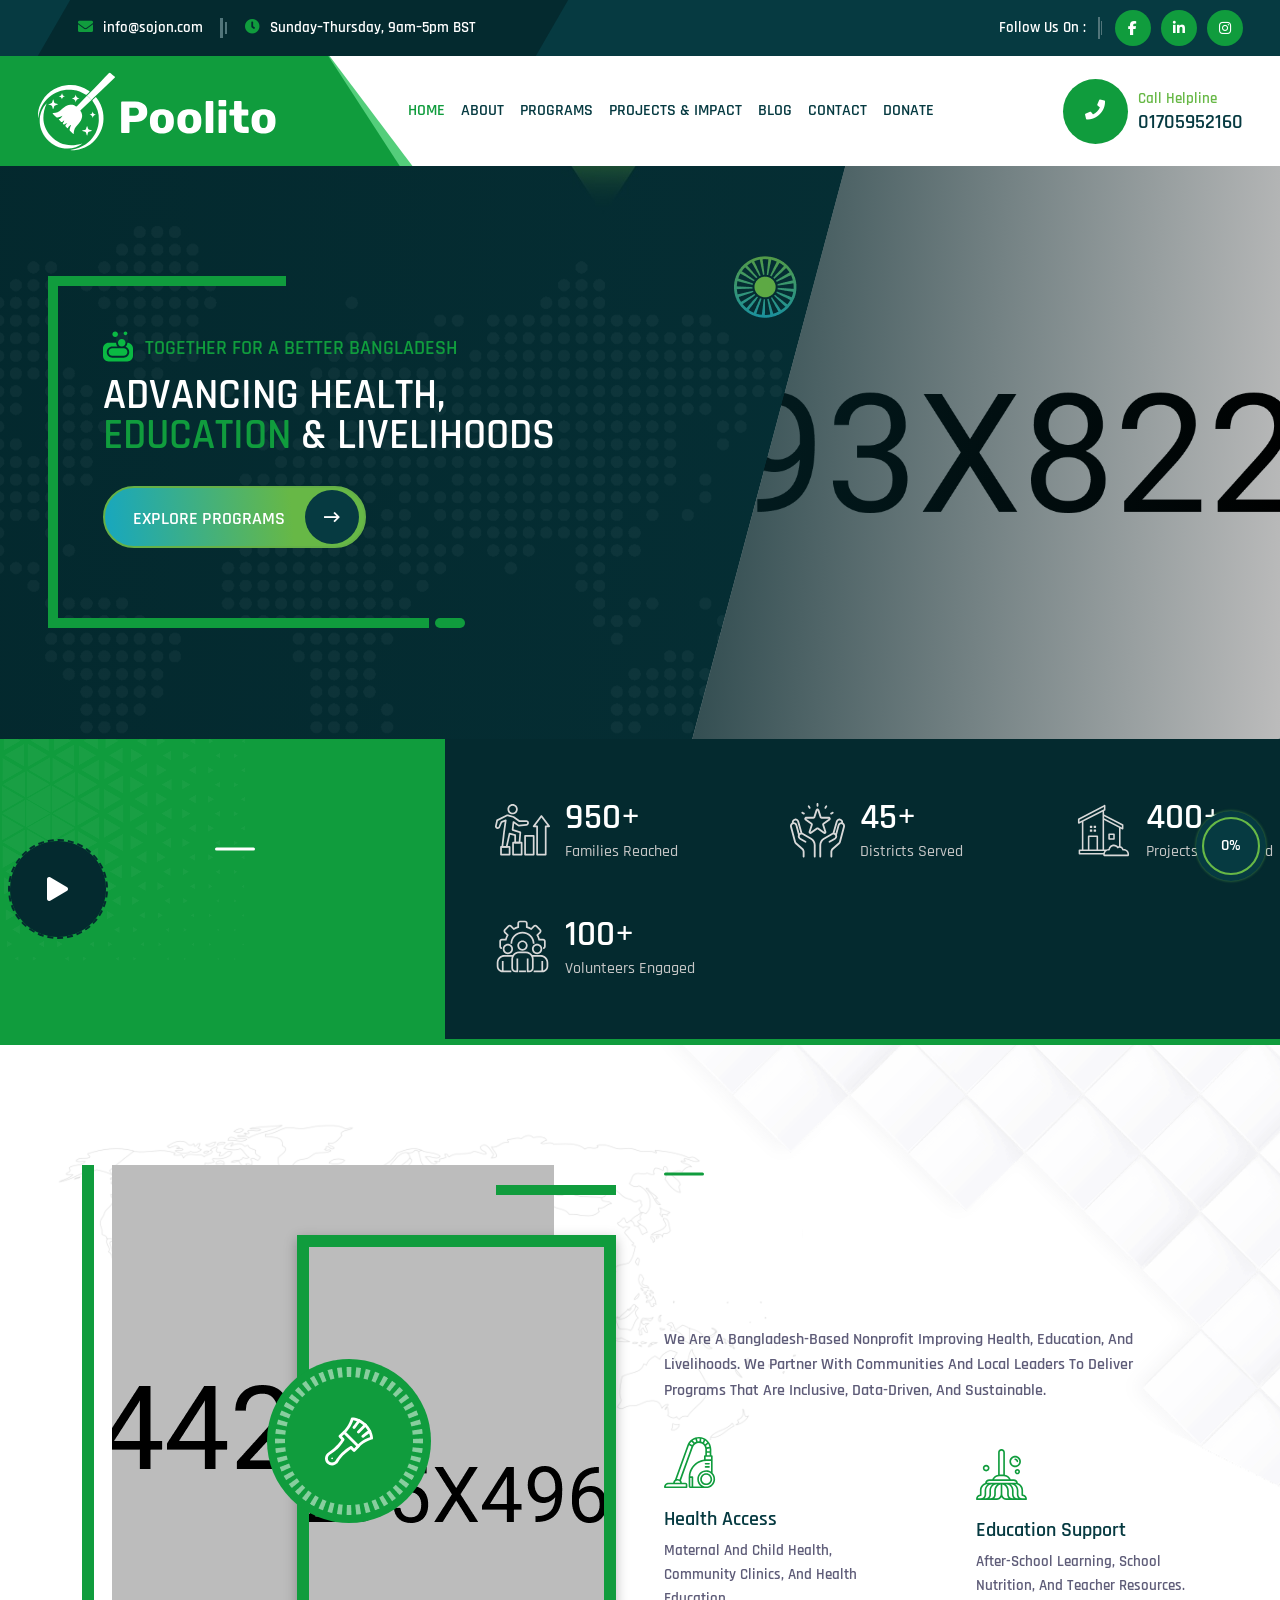
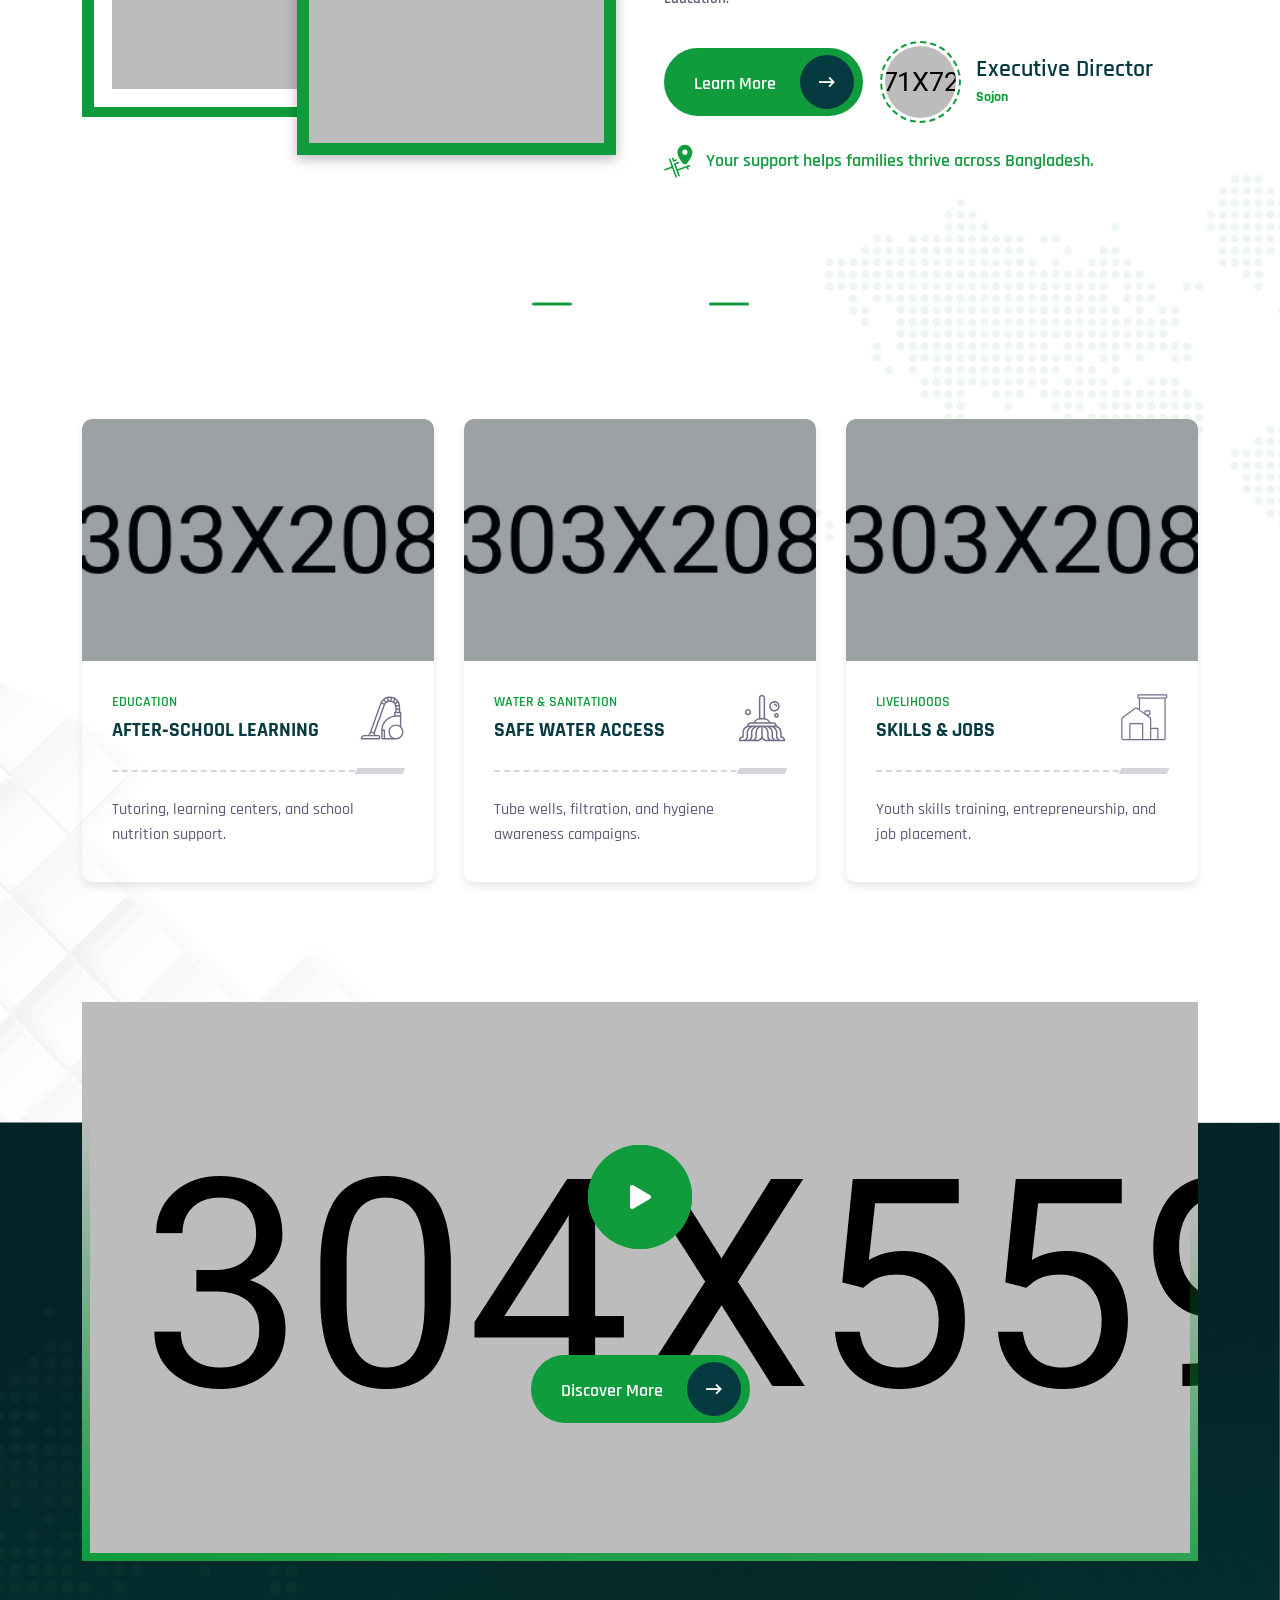
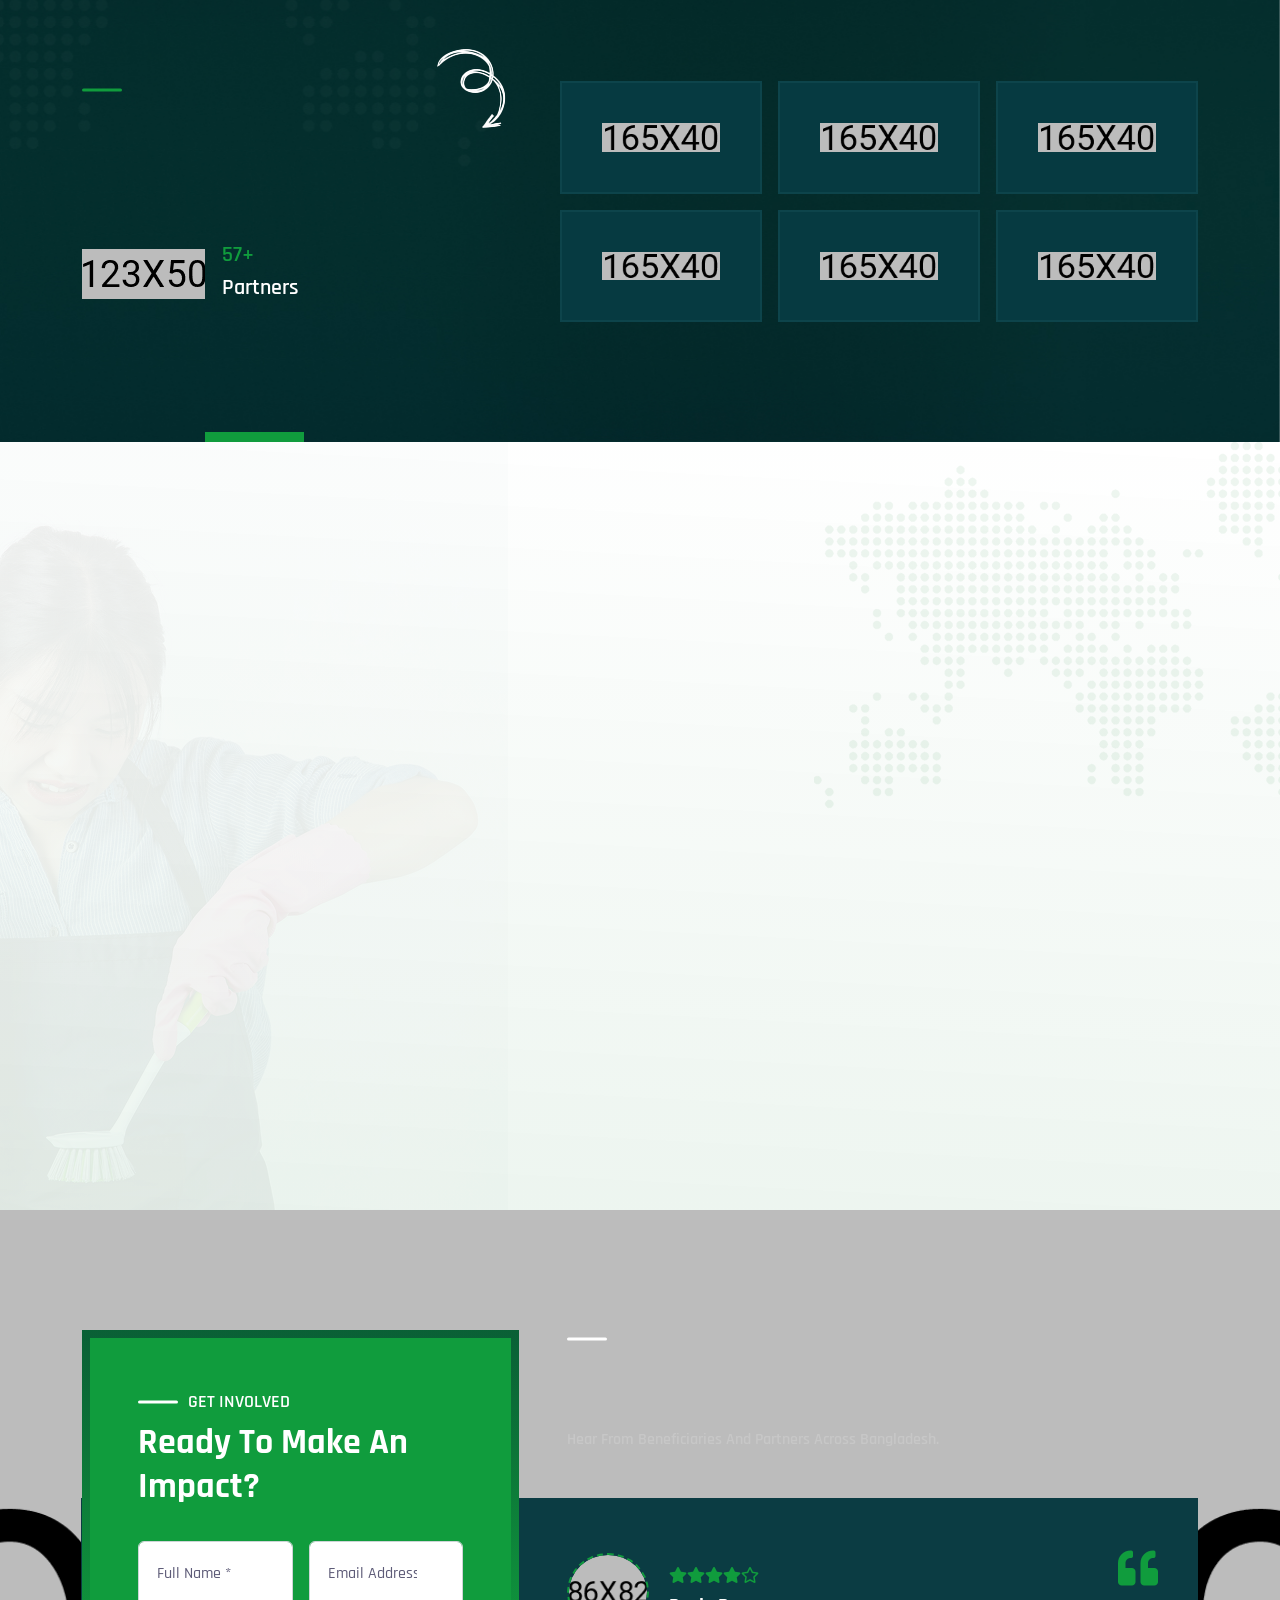
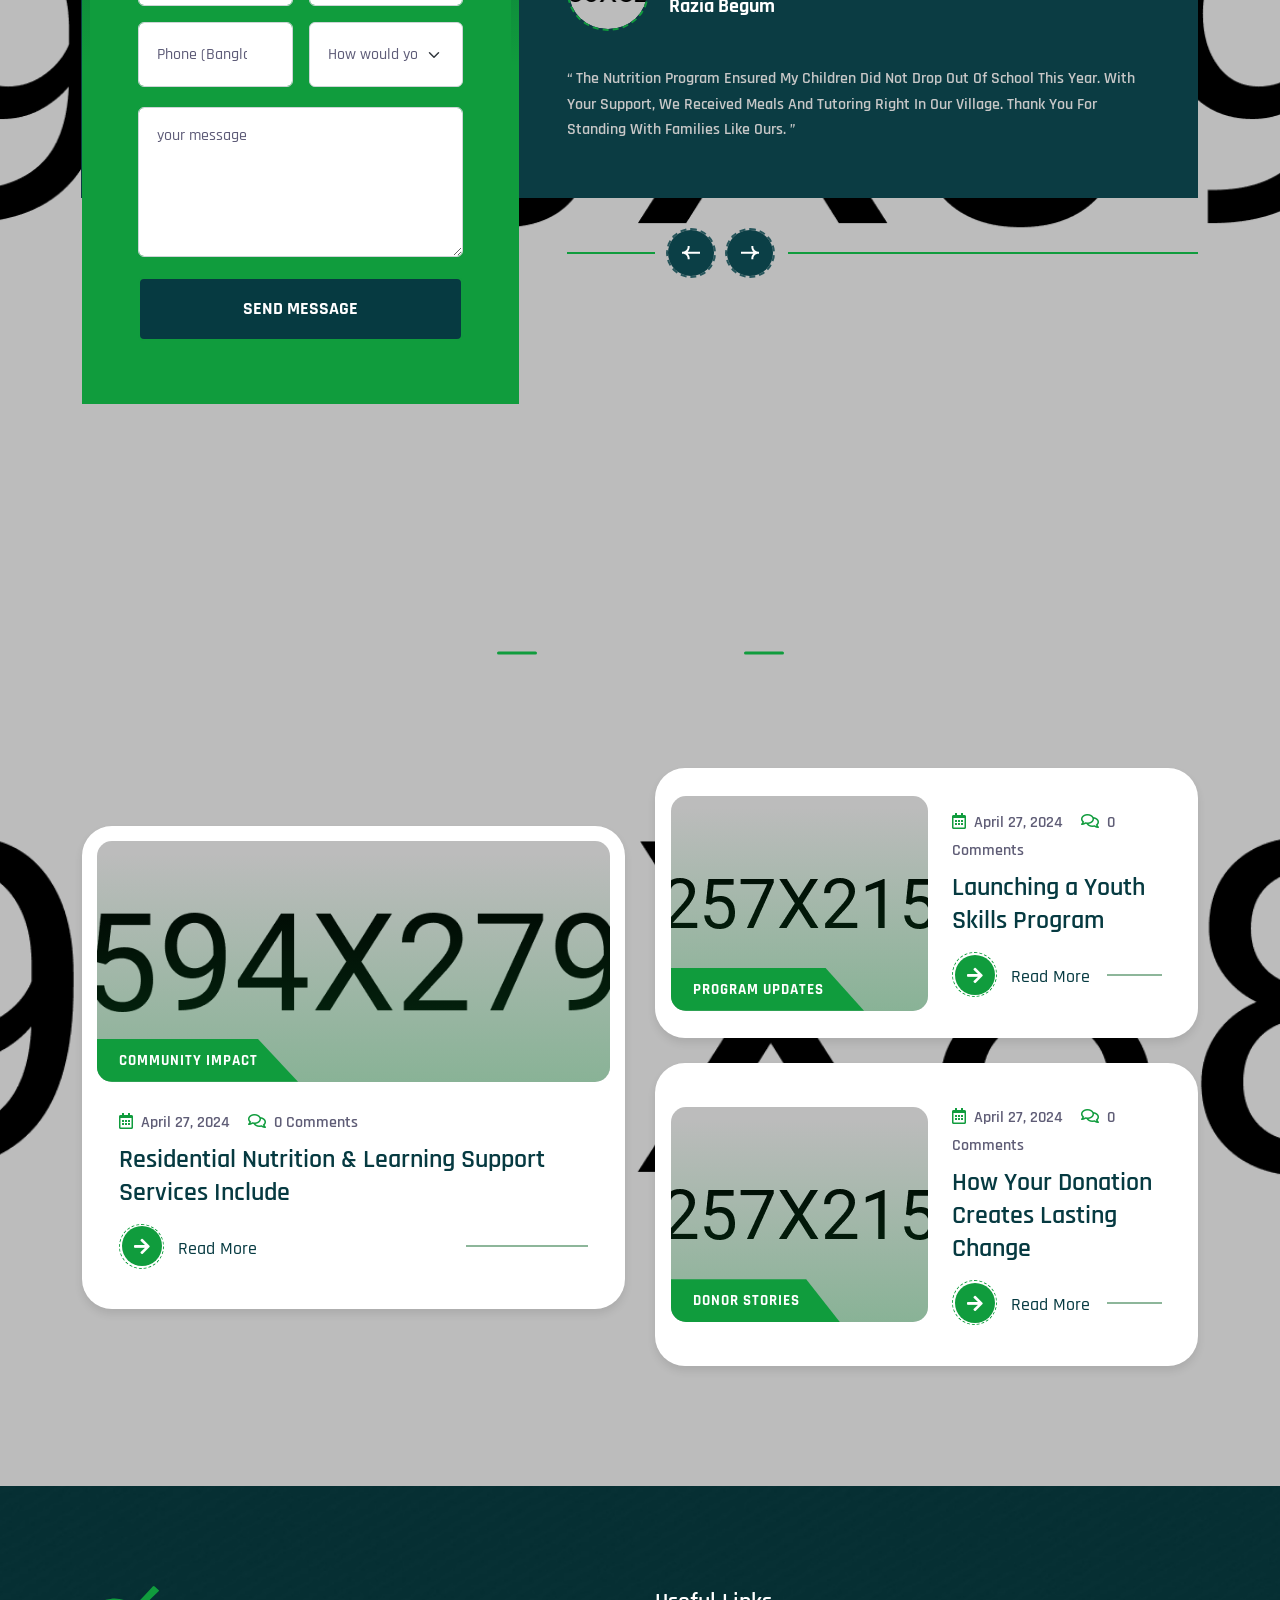
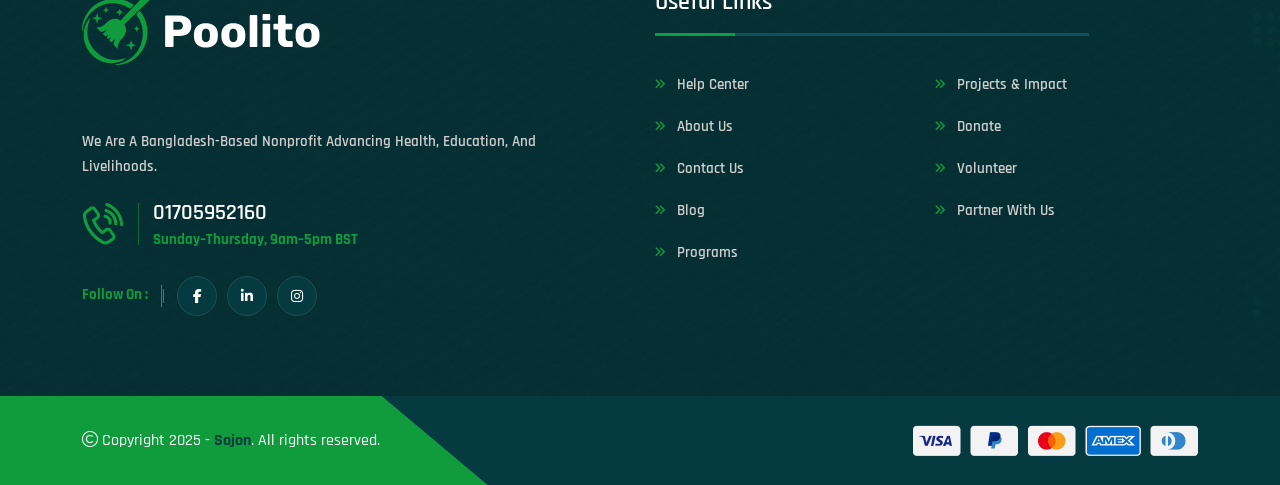
==== index.html @ 64ded81e "wow" ====
<!doctype html>
<html class="no-js" lang="en">

<head>
    <meta charset="utf-8">
    <meta http-equiv="x-ua-compatible" content="ie=edge">
    <title>Sojon | Health, Education, Livelihoods</title>
    <meta name="author" content="Sojon">
    <meta name="description"
        content="A registered nonprofit improving health, education, and livelihoods across Bangladesh. Discover our programs and impact." />
    <meta name="keywords" content="Sojon, health programs, education, livelihoods, donate, volunteer" />
    <meta name="robots" content="INDEX,FOLLOW">

    <!-- Open Graph -->
    <meta property="og:type" content="website">
    <meta property="og:title" content="Sojon | Health, Education, Livelihoods">
    <meta property="og:description"
        content="A registered nonprofit improving health, education, and livelihoods across Bangladesh. Discover our programs and impact.">
    <meta property="og:url" content="https://www.sojon.org/">
    <meta property="og:image" content="https://www.sojon.org/assets/img/bg/hero-bg-1.jpg">
    <meta property="og:site_name" content="Sojon">

    <!-- Twitter Card -->
    <meta name="twitter:card" content="summary_large_image">
    <meta name="twitter:title" content="Sojon | Health, Education, Livelihoods">
    <meta name="twitter:description"
        content="A registered nonprofit improving health, education, and livelihoods across Bangladesh.">
    <meta name="twitter:image" content="https://www.sojon.org/assets/img/bg/hero-bg-1.jpg">
    <meta name="twitter:site" content="@sojon">

    <!-- Canonical -->
    <link rel="canonical" href="https://www.sojon.org/">

    <!-- Mobile Specific Metas -->
    <meta name="viewport" content="width=device-width, initial-scale=1, shrink-to-fit=no">

    <!-- Favicons - Place favicon.ico in the root directory -->
    <link rel="shortcut icon" href="assets/img/favicon.ico" type="image/x-icon">
    <link rel="icon" href="assets/img/favicon.ico" type="image/x-icon">

    <!--==============================
	  Google Fonts
	============================== -->
    <link rel="preconnect" href="https://fonts.googleapis.com">
    <link rel="preconnect" href="https://fonts.gstatic.com" crossorigin>
    <link rel="preload" as="style"
        href="https://fonts.googleapis.com/css2?family=Rajdhani:wght@300;400;500;600;700&display=swap">
    <link href="https://fonts.googleapis.com/css2?family=Rajdhani:wght@300;400;500;600;700&display=swap"
        rel="stylesheet">


    <!--==============================
	    All CSS File
	============================== -->
    <!-- Bootstrap -->
    <link rel="stylesheet" href="assets/css/bootstrap.min.css">
    <!-- Fontawesome Icon -->
    <link rel="stylesheet" href="assets/css/fontawesome.min.css">
    <!-- Magnific Popup -->
    <link rel="stylesheet" href="assets/css/magnific-popup.min.css">
    <!-- Slick Slider -->
    <link rel="stylesheet" href="assets/css/slick.min.css">
    <!-- animate js -->
    <link rel="stylesheet" href="assets/css/animate.min.css">
    <!-- Theme Custom CSS -->
    <link rel="stylesheet" href="assets/css/style.css">

    <!-- Organization Schema -->
    <script type="application/ld+json">
        {
            "@context": "https://schema.org",
            "@type": "Organization",
            "name": "Sojon",
            "url": "https://www.sojon.org/",
            "logo": "assets/img/logo.svg",
            "email": "info@sojon.com",
            "telephone": "+8801705952160",
            "sameAs": [
                "https://facebook.com/sojon",
                "https://linkedin.com/company/sojon",
                "https://instagram.com/sojon",
                "https://twitter.com/sojon"
            ]
        }
        </script>

</head>

<body>
    <a href="#main" class="skip-to-content">Skip to main content</a>


    <!--[if lte IE 9]>
    	<p class="browserupgrade">You are using an <strong>outdated</strong> browser. Please <a href="https://browsehappy.com/">upgrade your browser</a> to improve your experience and security.</p>
  <![endif]-->



    <!--********************************
   		Code Start From Here 
	******************************** -->



    <!--==============================
	Preloader
	==============================-->
    <div class="preloader">
        <button class="vs-btn preloaderCls">Cancel Preloader </button>
        <div class="preloader-inner">
            <img src="assets/img/logo.svg" alt="logo">
            <span class="loader"></span>
        </div>
    </div>
    <!--==============================
    Mobile Menu
    ============================== -->
    <div class="vs-menu-wrapper">
        <div class="vs-menu-area text-center">
            <button class="vs-menu-toggle"><i class="fal fa-times"></i></button>
            <div class="mobile-logo">
                <a href="index.html"><img src="assets/img/logo-dark.svg" alt="nonprofit"></a>
            </div>
            <div class="vs-mobile-menu">
                <ul>
                    <li class="menu-item-has-children">
                        <a href="index.html">Home</a>

                    </li>
                    <li>
                        <a href="about.html">About</a>
                    </li>
                    <li class="menu-item-has-children">
                        <a href="service.html">Programs</a>
                        <ul class="sub-menu">
                            <li><a href="service.html">Programs</a></li>
                            <li><a href="service-details.html">Program Details</a></li>
                        </ul>
                    </li>
                    <li><a href="portfolio.html">Projects & Impact</a></li>
                    <li class="menu-item-has-children">
                        <a href="blog.html">Blog</a>
                        <ul class="sub-menu">
                            <li><a href="blog.html">Blog</a></li>
                            <li><a href="blog-details.html">Blog Details</a></li>
                        </ul>
                    </li>
                    <li><a href="donate.html">Donate</a></li>

                    <li>
                        <a href="contact.html">Contact</a>
                    </li>
                </ul>
            </div>
        </div>
    </div>
    <!--==============================
    Popup Search Box
    ============================== -->

    <!--==============================
    Header Area
    ==============================-->
    <header class="vs-header header-layout1">
        <div class="header-top">
            <div class="main-container2">
                <div class="row justify-content-md-between justify-content-center align-items-center">
                    <div class="col-auto d-md-block d-none">
                        <div class="header-links">
                            <ul>
                                <li><i class="far fa-envelope"></i><a href="mailto:info@sojon.com">info@sojon.com</a>
                                </li>
                                <li class="d-lg-inline d-none"><i class="far fa-clock"></i>Sunday–Thursday, 9am–5pm BST
                                </li>
                            </ul>
                        </div>
                    </div>
                    <div class="col-auto">
                        <div class="social-style1">
                            <span class="social-title">Follow Us On :</span>
                            <div class="social-icon">
                                <a href="https://facebook.com/sojon" target="_blank" rel="noopener"
                                    aria-label="Sojon on Facebook"><i class="fab fa-facebook-f"></i></a>
                                <a href="https://linkedin.com/company/sojon" target="_blank" rel="noopener"
                                    aria-label="Sojon on LinkedIn"><i class="fab fa-linkedin-in"></i></a>
                                <a href="https://instagram.com/sojon" target="_blank" rel="noopener"
                                    aria-label="Sojon on Instagram"><i class="fab fa-instagram"></i></a>
                            </div>
                        </div>
                    </div>
                </div>
            </div>
        </div>
        <div class="sticky-wrapper">
            <div class="sticky-active">
                <div class="menu-area">
                    <div class="main-container2">
                        <div class="row align-items-center justify-content-between">
                            <div class="col-auto">
                                <div class="header-logo">
                                    <a href="index.html">
                                        <img src="assets/img/logo-white.svg" alt="logo">
                                    </a>
                                </div>
                            </div>
                            <div class="col">
                                <nav class="main-menu menu-style1 d-none d-lg-block">
                                    <ul class="navigation nav justify-content-center">
                                        <li class="menu-item-has-children">
                                            <a href="index.html">Home</a>

                                        </li>
                                        <li>
                                            <a href="about.html">About</a>
                                        </li>
                                        <li class="menu-item-has-children">
                                            <a href="service.html">Programs</a>
                                            <ul class="sub-menu">
                                                <li><a href="service.html">Programs</a></li>
                                                <li><a href="service-details.html">Program Details</a></li>
                                            </ul>
                                        </li>
                                        <li><a href="portfolio.html">Projects & Impact</a></li>
                                        <li class="menu-item-has-children">
                                            <a href="blog.html">Blog</a>
                                            <ul class="sub-menu">
                                                <li><a href="blog.html">Blog</a></li>
                                                <li><a href="blog-details.html">Blog Details</a></li>
                                            </ul>
                                        </li>

                                        <li>
                                            <a href="contact.html">Contact</a>
                                        </li>
                                        <li>
                                            <a href="donate.html">Donate</a>
                                        </li>
                                    </ul>
                                </nav>
                            </div>
                            <div class="col-auto d-lg-none">
                                <button class="vs-menu-toggle d-inline-block">
                                    <i class="fal fa-bars"></i>
                                </button>
                            </div>
                            <div class="col-auto d-lg-block d-none">
                                <div class="header-inner">
                                    <div class="header-icons">
                                        <a class="icon-btn" href="tel:+8801705952160"><i
                                                class="fa-solid fa-phone"></i></a>
                                    </div>
                                    <div class="contact-content">
                                        <p class="contact-text">Call Helpline</p>
                                        <h6 class="contact-title"><a href="tel:+8801705952160">01705952160</a></h6>
                                    </div>
                                </div>
                            </div>
                        </div>
                    </div>
                </div>
            </div>
        </div>
    </header>

    <!--********************************
			Start Main Content
	  ******************************** -->
    <!-- Hero Area -->
    <section id="main" class="vs-hero__layout1" data-wow-delay="0.25s">
        <div class="vs-hero__item" data-bg-src="assets/img/bg/hero-bg-1.jpg">
            <div class="main-container3 position-relative z-index">
                <div class="row justify-content-end align-items-center">
                    <div class="col-lg-6 position-relative">
                        <div class="vs-hero__content">
                            <div class="vs-hero__subtitle wow animate__fadeInUp" data-wow-delay="0.90s"><span
                                    class="icon"><img src="assets/img/icon/satisfaction-icon.svg"
                                        alt="Hero Icon"></span>Together for a better Bangladesh</div>
                            <h1 class="vs-hero__title wow animate__fadeInUp" data-wow-delay="0.85s">Advancing Health,
                                <span class="vs-hero__title--highlight">Education</span> & Livelihoods
                            </h1>
                            <a class="vs-btn2 wow animate__fadeInUp" data-wow-delay="0.95s" href="service.html">Explore
                                Programs<i class="far fa-long-arrow-right"></i></a>
                            <span class="dot-shape"></span>
                        </div>
                        <span class="shape-mockup hero-shep2 moving" style="left: -110px; bottom: -30px;"><img
                                src="assets/img/shapes/clean1.png" alt="hero element"></span>
                    </div>
                    <div class="col-lg-6">
                        <div class="vs-hero__image position-relative">
                            <div class="main-img vs-carousel" data-fade="true" data-autoplay="true">
                                <div class="slide-item">
                                    <img src="assets/img/hero/hero-img-1-1.png" alt="Hero Image">
                                </div>
                                <div class="slide-item">
                                    <img src="assets/img/hero/hero-img-1-2.png" alt="Hero Image">
                                </div>
                            </div>
                            <span class="shape-mockup hero-shep3 custome-sheap1 wow animate__zoomIn"
                                data-wow-delay="0.90s" style="left: -50px; bottom: 0;"><img
                                    src="assets/img/shapes/hero-shep-1-1.svg" alt="hero element"></span>
                            <span class="shape-mockup hero-shep4 custome-sheap1 wow animate__zoomIn"
                                data-wow-delay="0.80s" style="left: -130px; bottom: 0;"><img
                                    src="assets/img/shapes/hero-shep-1-2.svg" alt="hero element"></span>
                            <span class="shape-mockup hero-shep5 spin d-lg-block d-none"
                                style="left: 75px; top: 90px;"><img src="assets/img/shapes/circle-1.png"
                                    alt="hero element"></span>
                        </div>
                    </div>
                </div>
            </div>
        </div>
        <div class="bubbles d-lg-block d-none">
            <div class="bubble"></div>
            <div class="bubble"></div>
            <div class="bubble"></div>
            <div class="bubble"></div>
            <div class="bubble"></div>
            <div class="bubble"></div>
            <div class="bubble"></div>
        </div>
        <span class="shape-mockup wow animate__fadeInLeft" data-wow-delay="0.80s" style="left: 0px; top: 60px;"><img
                src="assets/img/shapes/hero-sheap3.png" alt="Hero element"></span>
    </section>
    <!-- Hero Area End -->
    <!-- Counter Area -->
    <div class="vs-counter__layout1 position-relative">
        <div class="main-container4">
            <div class="row align-items-center justify-content-sm-center">
                <div class="col-md-auto">
                    <div class="vs-counter__inner">
                        <div class="play-video">
                            <a href="https://www.youtube.com/watch?v=moYayPRgaY0" class="play-btn2 popup-video"><i
                                    class="fas fa-play"></i></a>
                        </div>
                        <div class="vs-counter__content">
                            <div class="wow animate__fadeInUp" data-wow-delay="0.25s">
                                <div class="title-area title-anime animation-style1">
                                    <span class="sec-subtitle justify-content-center title-anime__title">ABOUT US</span>
                                    <h2 class="sec-title title-anime__title">Driving Community Impact in Bangladesh</h2>
                                </div>
                            </div>
                        </div>
                        <span class="shape-mockup  custom-sheap" style="left: -35%; top: 0px;"><img
                                src="assets/img/shapes/counter-shep2.png" alt="counter element"></span>
                    </div>
                </div>
                <div class="col">
                    <div class="counter-style1">
                        <div
                            class="row g-5 z-index-common justify-content-lg-between justify-content-center align-items-center ">
                            <div class="col-xl-auto col-lg-6 col-6">
                                <div class="media-style">
                                    <div class="media-inner">
                                        <span class="counter-icon"><img src="assets/img/icon/counter-icon-1-1.svg"
                                                alt="icon"></span>
                                        <div class="media-counter">
                                            <div class="media-count">
                                                <h2 class="media-title h3 counter-number" data-count="950">00</h2>
                                                <span class="count-icon">+</span>
                                            </div>
                                            <p class="media-text">Families Reached</p>
                                        </div>
                                    </div>
                                </div>
                            </div>
                            <div class="col-xl-auto col-lg-6 col-6">
                                <div class="media-style">
                                    <div class="media-inner">
                                        <span class="counter-icon"><img src="assets/img/icon/counter-icon-1-2.svg"
                                                alt="icon"></span>
                                        <div class="media-counter">
                                            <div class="media-count">
                                                <h2 class="media-title h3 counter-number" data-count="45">00</h2>
                                                <span class="count-icon">+</span>
                                            </div>
                                            <p class="media-text">Districts Served</p>
                                        </div>
                                    </div>
                                </div>
                            </div>
                            <div class="col-xl-auto col-lg-6 col-6">
                                <div class="media-style">
                                    <div class="media-inner">
                                        <span class="counter-icon"><img src="assets/img/icon/counter-icon-1-3.svg"
                                                alt="icon"></span>
                                        <div class="media-counter">
                                            <div class="media-count">
                                                <h2 class="media-title h3 counter-number" data-count="400">00</h2>
                                                <span class="count-icon">+</span>
                                            </div>
                                            <p class="media-text">Projects Completed</p>
                                        </div>
                                    </div>
                                </div>
                            </div>
                            <div class="col-xl-auto col-lg-6 col-6">
                                <div class="media-style">
                                    <div class="media-inner">
                                        <span class="counter-icon"><img src="assets/img/icon/counter-icon-1-4.svg"
                                                alt="icon"></span>
                                        <div class="media-counter">
                                            <div class="media-count">
                                                <h2 class="media-title h3 counter-number" data-count="100">00</h2>
                                                <span class="count-icon">+</span>
                                            </div>
                                            <p class="media-text">Volunteers Engaged</p>
                                        </div>
                                    </div>
                                </div>
                            </div>
                        </div>
                    </div>
                </div>
            </div>
        </div>
        <span class="shape-mockup" style="left: 0; top: 0px;"><img src="assets/img/shapes/counter-bg-shep1.png"
                alt="counter element"></span>
    </div>
    <!-- Counter Area End -->
    <!-- About Area  -->
    <section class="about-layout1 space-top">
        <div class="container">
            <div class="row gx-60 g-5 justify-content-center">
                <div class="col-xl-6">
                    <div class="img-box1 wow animate__fadeInUp" data-wow-delay="0.55s">
                        <div class="img-icon">
                            <img src="assets/img/icon/about-icon1.svg" alt="icon">
                            <span class="icon-shep">
                                <img src="assets/img/shapes/about-icon-shape1.png" alt="shape" class="spin">
                            </span>
                        </div>
                        <div class="img1">
                            <a href="about.html"><img src="assets/img/about/about-img-1-1.jpg" alt="About Image"></a>
                        </div>
                        <div class="img2">
                            <a href="about.html"><img src="assets/img/about/about-img-1-2.jpg" alt="About Image"></a>
                        </div>
                    </div>
                </div>
                <div class="col-xl-6">
                    <div class="about-content">
                        <div class="wow animate__fadeInUp" data-wow-delay="0.25s">
                            <div class="title-area title-anime animation-style2">
                                <span class="sec-subtitle left-shape justify-content-center title-anime__title">ABOUT
                                    US</span>
                                <h2 class="sec-title title-anime__title">Our <span
                                        class="title-highlight">Mission</span> For Bangladesh</h2>
                            </div>
                            <p class="about-text">
                                We are a Bangladesh-based nonprofit improving health, education, and livelihoods. We
                                partner with communities and local leaders to deliver programs that are inclusive,
                                data-driven, and sustainable.
                            </p>
                        </div>
                        <div class="about-box1 wow animate__fadeInUp" data-wow-delay="0.25s">
                            <div class="about-item">
                                <span class="item-icon">
                                    <img src="assets/img/icon/about-icon2.svg" alt="icon">
                                </span>
                                <h2 class="item-title h6">Health Access</h2>
                                <p class="item-text">Maternal and child health, community clinics, and health education.
                                </p>
                            </div>
                            <div class="about-item">
                                <span class="item-icon">
                                    <img src="assets/img/icon/about-icon3.svg" alt="icon">
                                </span>
                                <h2 class="item-title h6">Education Support</h2>
                                <p class="item-text">After-school learning, school nutrition, and teacher resources.</p>
                            </div>
                        </div>
                        <div class="about-inner wow animate__fadeInUp" data-wow-delay="0.25s">
                            <a class="vs-btn2" href="about.html">Learn More <i class="far fa-long-arrow-right"></i></a>
                            <div class="author-box">
                                <img src="assets/img/about/author-img.jpg" alt="author image">
                                <div class="author-content">
                                    <h2 class="title h5">Executive Director</h2>
                                    <p class="desi">Sojon</p>
                                </div>
                            </div>
                        </div>
                        <div class="about-notice wow animate__fadeInUp" data-wow-delay="0.30s">
                            <span class="notice-icon"><img src="assets/img/icon/about-icon4.svg" alt="icon"></span>
                            <p class="notice-text">Your support helps families thrive across Bangladesh.</p>
                        </div>
                    </div>
                </div>
            </div>
        </div>
        <span class="shape-mockup z-index-n1 d-lg-block d-none" style="left: 52px; top: 0px;"><img
                src="assets/img/shapes/about-shape-1-1.png" alt="counter element"></span>
        <span class="shape-mockup z-index-n1 d-xl-block d-none" style="right: 0; top: 0px;"><img
                src="assets/img/shapes/about-shape-1-2.png" alt="counter element"></span>
    </section>
    <!-- About Area End -->
    <!-- Service Area  -->
    <section class="vs-service__layout1 space position-relative">
        <div class="container custome-space-bottom">
            <div class="row justify-content-center">
                <div class="col-lg-6">
                    <div class="title-area text-center wow animate__fadeInUp title-anime animation-style5"
                        data-wow-delay="0.25s">
                        <span class="sec-subtitle justify-content-center title-anime__title"> OUR PROGRAMS</span>
                        <h2 class="sec-title title-anime__title">Where Your Support Goes</h2>
                    </div>
                </div>
            </div>
            <div class="row vs-carousel" data-slide-show="3" data-ml-slide-show="3" data-lg-slide-show="3"
                data-md-slide-show="2" data-autoplay="true" data-arrows="true">
                <div class="col-lg-3 wow animate__fadeInUp" data-wow-delay="0.25s">
                    <div class="vs-service__style1">
                        <div class="vs-service__img">
                            <a href="service-details.html">
                                <img src="assets/img/service/service-img-1-1.jpg" alt="Serevice Image">
                            </a>
                        </div>
                        <div class="vs-service__body">
                            <div class="vs-service__header">
                                <div class="vs-service__content">
                                    <p class="vs-service__subtitle">Health</p>
                                    <h2 class="vs-service__title h6"><a href="service-details.html">Community
                                            Clinics</a>
                                    </h2>
                                </div>
                                <div class="vs-service__icon">
                                    <img src="assets/img/icon/service-icon-1-1.svg" alt="Service Icon">
                                </div>
                            </div>
                            <p class="vs-service__text">Primary care access, health screening, and referrals.</p>
                        </div>
                    </div>
                </div>
                <div class="col-lg-3 wow animate__fadeInUp" data-wow-delay="0.45s">
                    <div class="vs-service__style1">
                        <div class="vs-service__img">
                            <a href="service-details.html">
                                <img src="assets/img/service/service-img-1-2.jpg" alt="Serevice Image">
                            </a>
                        </div>
                        <div class="vs-service__body">
                            <div class="vs-service__header">
                                <div class="vs-service__content">
                                    <p class="vs-service__subtitle">Education</p>
                                    <h2 class="vs-service__title h6"><a href="service-details.html">After‑School
                                            Learning</a>
                                    </h2>
                                </div>
                                <div class="vs-service__icon">
                                    <img src="assets/img/icon/service-icon-1-2.svg" alt="Service Icon">
                                </div>
                            </div>
                            <p class="vs-service__text">Tutoring, learning centers, and school nutrition support.</p>
                        </div>
                    </div>
                </div>
                <div class="col-lg-3 wow animate__fadeInUp" data-wow-delay="0.65s">
                    <div class="vs-service__style1">
                        <div class="vs-service__img">
                            <a href="service-details.html">
                                <img src="assets/img/service/service-img-1-3.jpg" alt="Serevice Image">
                            </a>
                        </div>
                        <div class="vs-service__body">
                            <div class="vs-service__header">
                                <div class="vs-service__content">
                                    <p class="vs-service__subtitle">Water & Sanitation</p>
                                    <h2 class="vs-service__title h6"><a href="service-details.html">Safe Water
                                            Access</a>
                                    </h2>
                                </div>
                                <div class="vs-service__icon">
                                    <img src="assets/img/icon/service-icon-1-3.svg" alt="Service Icon">
                                </div>
                            </div>
                            <p class="vs-service__text">Tube wells, filtration, and hygiene awareness campaigns.</p>
                        </div>
                    </div>
                </div>
                <div class="col-lg-3 wow animate__fadeInUp" data-wow-delay="0.85s">
                    <div class="vs-service__style1">
                        <div class="vs-service__img">
                            <a href="service-details.html">
                                <img src="assets/img/service/service-img-1-4.jpg" alt="Serevice Image">
                            </a>
                        </div>
                        <div class="vs-service__body">
                            <div class="vs-service__header">
                                <div class="vs-service__content">
                                    <p class="vs-service__subtitle">Livelihoods</p>
                                    <h2 class="vs-service__title h6"><a href="service-details.html">Skills & Jobs</a>
                                    </h2>
                                </div>
                                <div class="vs-service__icon">
                                    <img src="assets/img/icon/service-icon-1-4.svg" alt="Service Icon">
                                </div>
                            </div>
                            <p class="vs-service__text">Youth skills training, entrepreneurship, and job placement.</p>
                        </div>
                    </div>
                </div>
                <div class="col-lg-3 wow animate__fadeInUp" data-wow-delay="0.95s">
                    <div class="vs-service__style1">
                        <div class="vs-service__img">
                            <a href="service-details.html">
                                <img src="assets/img/service/service-img-1-5.jpg" alt="Serevice Image">
                            </a>
                        </div>
                        <div class="vs-service__body">
                            <div class="vs-service__header">
                                <div class="vs-service__content">
                                    <p class="vs-service__subtitle">Relief & Recovery</p>
                                    <h2 class="vs-service__title h6"><a href="service-details.html">Disaster
                                            Response</a></h2>
                                </div>
                                <div class="vs-service__icon">
                                    <img src="assets/img/icon/service-icon-1-4.svg" alt="Service Icon">
                                </div>
                            </div>
                            <p class="vs-service__text">Emergency aid, cash assistance, and rebuilding support.</p>
                        </div>
                    </div>
                </div>
            </div>
        </div>
        <span class="shape-mockup z-index-n1 d-xl-block d-none" style="right: 0; top: 0px;"><img
                src="assets/img/shapes/service-shape-1.png" alt="counter element"></span>
        <span class="shape-mockup z-index-n1 custom-sheap" style="right: 0; bottom: 0px;"><img
                src="assets/img/shapes/service-shape-2.png" alt="counter element"></span>
        <span class="shape-mockup z-index-n1 d-xl-block d-none" style="left: 0; bottom: 0px;"><img
                src="assets/img/shapes/service-shape-3.png" alt="counter element"></span>
    </section>
    <!-- Service Area End  -->
    <!-- Client Area  -->
    <section class="vs-client__layout1 space-bottom" data-bg-src="assets/img/bg/client-bg1.jpg">
        <div class="container">
            <div class="video-style1 background-image" data-bg-src="assets/img/bg/video-bg1.png">
                <div class="row justify-content-center">
                    <div class="video-area text-center">
                        <a href="https://www.youtube.com/watch?v=moYayPRgaY0" class="play-btn popup-video">
                            <i class="fas fa-play"></i>
                        </a>
                    </div>
                    <div class="col-xl-6">
                        <div class="title-area text-center wow animate__fadeInUp title-anime animation-style2"
                            data-wow-delay="0.3s"
                            style="visibility: visible; animation-delay: 0.3s; animation-name: fadeInUp;">
                            <h2 class="sec-title title-anime__title">Trusted Partners</h2>
                            <a class="vs-btn2" href="about.html">discover more <i
                                    class="far fa-long-arrow-right"></i></a>
                        </div>
                    </div>
                </div>
            </div>
        </div>
        <div class="container">
            <div class="row g-5">
                <div class="col-xl-5 position-relative wow animate__fadeInUp">
                    <div class="title-area title-anime animation-style5">
                        <span class="sec-subtitle left-shape justify-content-center title-anime__title">OUR
                            PARTNERS</span>
                        <h2 class="sec-title text-white title-anime__title">Building <span
                                class="title-highlight">Stronger</span> Communities</h2>
                    </div>
                    <div class="vs-client__inner">
                        <div class="author-img">
                            <img src="assets/img/cleaning/cleaning-tumb-1.png" alt="partners image">
                        </div>
                        <div class="vs-client__content">
                            <span class="vs-client__subtitle">57+</span>
                            <p class="vs-client__text">Partners</p>
                        </div>
                    </div>
                    <span class="shape-mockup vs-slider-shape-1  d-xl-block d-none"
                        style="right: 35px; top: -35px;"><img src="assets/img/shapes/cleaning-shapes-1.png"
                            alt="counter element"></span>
                </div>
                <div class="col-xl-7">
                    <div class="row gx-3 gy-3">
                        <div class="col-xl-4 col-6 col-md-4 wow animate__fadeInUp" data-wow-delay="0.25s">
                            <div class="vs-client__brand">
                                <img src="assets/img/brand/brand-1.png" alt="Brand Images">
                            </div>
                        </div>
                        <div class="col-xl-4 col-6 col-md-4 wow animate__fadeInUp" data-wow-delay="0.35s">
                            <div class="vs-client__brand">
                                <img src="assets/img/brand/brand-2.png" alt="Brand Images">
                            </div>
                        </div>
                        <div class="col-xl-4 col-6 col-md-4 wow animate__fadeInUp" data-wow-delay="0.45s">
                            <div class="vs-client__brand">
                                <img src="assets/img/brand/brand-3.png" alt="Brand Images">
                            </div>
                        </div>
                        <div class="col-xl-4 col-6 col-md-4 wow animate__fadeInUp" data-wow-delay="0.65s">
                            <div class="vs-client__brand">
                                <img src="assets/img/brand/brand-4.png" alt="Brand Images">
                            </div>
                        </div>
                        <div class="col-xl-4 col-6 col-md-4 wow animate__fadeInUp" data-wow-delay="0.75s">
                            <div class="vs-client__brand">
                                <img src="assets/img/brand/brand-5.png" alt="Brand Images">
                            </div>
                        </div>
                        <div class="col-xl-4 col-6 col-md-4 wow animate__fadeInUp" data-wow-delay="0.85s">
                            <div class="vs-client__brand">
                                <img src="assets/img/brand/brand-1.png" alt="Brand Images">
                            </div>
                        </div>
                    </div>
                </div>
            </div>
        </div>
        <div class="common-line shape-mockup d-none d-xxl-block" style="top: -7px;">
            <img src="assets/img/shapes/line-shep.png" alt="shapes">
        </div>
    </section>
    <!-- Client Area End -->
    <!-- Team Area  -->
    <section class="vs-team__layout1 bg-linear space">
        <div class="container">
            <div class="row justify-content-center">
                <div class="col-lg-6">
                    <div class="title-area text-center wow animate__fadeInUp title-anime animation-style5"
                        data-wow-delay="0.25s">
                        <span class="sec-subtitle justify-content-center title-anime__title">MEET OUR TEAM</span>
                        <h2 class="sec-title title-anime__title">We have a expert team</h2>
                    </div>
                </div>
            </div>
            <div class="row vs-carousel" data-slide-show="4" data-ml-slide-show="3" data-lg-slide-show="3"
                data-md-slide-show="2" data-sm-slide-show="2" data-autoplay="true" data-arrows="true">
                <div class="col-xl-3 wow animate__fadeInUp" data-wow-delay="0.25s">
                    <div class="vs-team__style1">
                        <div class="vs-team__img">
                            <a href="team.html">
                                <img src="assets/img/team/team-img-1-1.png" alt="Team Image">
                            </a>
                            <div class="vs-team__social--media">
                                <a href="javascript:void(0)"><i class="fab fa-facebook-f"></i></a>
                                <a href="javascript:void(0)"><i class="fa-brands fa-x-twitter"></i></a>
                                <a href="javascript:void(0)"><i class="fab fa-instagram"></i></a>
                            </div>
                        </div>
                        <div class="vs-team__content">
                            <h2 class="vs-team__title"><a href="team.html">erica hanson</a></h2>
                            <p class="vs-team__subtitle">Supervisor</p>
                        </div>
                    </div>
                </div>
                <div class="col-xl-3 wow animate__fadeInUp" data-wow-delay="0.35s">
                    <div class="vs-team__style1">
                        <div class="vs-team__img">
                            <a href="team.html">
                                <img src="assets/img/team/team-img-1-2.png" alt="Team Image">
                            </a>
                            <div class="vs-team__social--media">
                                <a href="javascript:void(0)"><i class="fab fa-facebook-f"></i></a>
                                <a href="javascript:void(0)"><i class="fa-brands fa-x-twitter"></i></a>
                                <a href="javascript:void(0)"><i class="fab fa-instagram"></i></a>
                            </div>
                        </div>
                        <div class="vs-team__content">
                            <h2 class="vs-team__title"><a href="team.html">Alexandra Dario</a></h2>
                            <p class="vs-team__subtitle">founder, CEO</p>
                        </div>
                    </div>
                </div>
                <div class="col-xl-3 wow animate__fadeInUp" data-wow-delay="0.45s">
                    <div class="vs-team__style1">
                        <div class="vs-team__img">
                            <a href="team.html">
                                <img src="assets/img/team/team-img-1-3.png" alt="Team Image">
                            </a>
                            <div class="vs-team__social--media">
                                <a href="javascript:void(0)"><i class="fab fa-facebook-f"></i></a>
                                <a href="javascript:void(0)"><i class="fa-brands fa-x-twitter"></i></a>
                                <a href="javascript:void(0)"><i class="fab fa-instagram"></i></a>
                            </div>
                        </div>
                        <div class="vs-team__content">
                            <h2 class="vs-team__title"><a href="team.html">emely jonson</a></h2>
                            <p class="vs-team__subtitle">program manager</p>
                        </div>
                    </div>
                </div>
                <div class="col-xl-3 wow animate__fadeInUp" data-wow-delay="0.55s">
                    <div class="vs-team__style1">
                        <div class="vs-team__img">
                            <a href="team.html">
                                <img src="assets/img/team/team-img-1-4.png" alt="Team Image">
                            </a>
                            <div class="vs-team__social--media">
                                <a href="javascript:void(0)"><i class="fab fa-facebook-f"></i></a>
                                <a href="javascript:void(0)"><i class="fa-brands fa-x-twitter"></i></a>
                                <a href="javascript:void(0)"><i class="fab fa-instagram"></i></a>
                            </div>
                        </div>
                        <div class="vs-team__content">
                            <h2 class="vs-team__title"><a href="team.html">Tonoy Rahomon</a></h2>
                            <p class="vs-team__subtitle">Supervisor</p>
                        </div>
                    </div>
                </div>
                <div class="col-xl-3 wow animate__fadeInUp" data-wow-delay="0.65s">
                    <div class="vs-team__style1">
                        <div class="vs-team__img">
                            <a href="team.html">
                                <img src="assets/img/team/team-img-1-4.png" alt="Team Image">
                            </a>
                            <div class="vs-team__social--media">
                                <a href="javascript:void(0)"><i class="fab fa-facebook-f"></i></a>
                                <a href="javascript:void(0)"><i class="fa-brands fa-x-twitter"></i></a>
                                <a href="javascript:void(0)"><i class="fab fa-instagram"></i></a>
                            </div>
                        </div>
                        <div class="vs-team__content">
                            <h2 class="vs-team__title"><a href="team.html">Rivan islam</a></h2>
                            <p class="vs-team__subtitle">Supervisor</p>
                        </div>
                    </div>
                </div>
            </div>
        </div>
        <span class="shape-mockup d-xl-block d-none" style="right: 0; top: 0px;"><img
                src="assets/img/shapes/service-shape-1.png" alt="team element"></span>
        <span class="shape-mockup d-xl-block d-none z-index-n1" style="left: 0; bottom: 0px;"><img
                src="assets/img/shapes/team-shep1.png" alt="team element"></span>
    </section>
    <!-- Testimonial Area  -->
    <section class="vs-testi__layout1 space" data-bg-src="assets/img/bg/testi-bg1.jpg">
        <div class="container">
            <div class="row gx-60 g-5">
                <div class="col-xl-5">
                    <div class="vs-testi__form1 wow animate__fadeInUp" data-wow-delay="0.45s">
                        <div class="title-area text-left  wow animate__fadeInUp" data-wow-delay="0.25s">
                            <span class="sec-subtitle text-white left-shape justify-content-center">GET INVOLVED</span>
                            <h2 class="sec-title text-white">Ready to Make an Impact?</h2>
                        </div>
                        <div class="vs-comment-form">
                            <div id="respond">
                                <form action="mail.php" method="post" class="ajax-contact">
                                    <div class="row gx-3">
                                        <div class="col-md-6 form-group">
                                            <input name="full_name" type="text" class="form-control"
                                                placeholder="Full Name *" required="">
                                        </div>
                                        <div class="col-md-6 form-group">
                                            <input name="email" type="email" class="form-control"
                                                placeholder="Email Address *" required="">
                                        </div>
                                        <div class="col-md-6 form-group">
                                            <input name="phone" type="tel" class="form-control"
                                                placeholder="Phone (Bangladesh) *" required="">
                                        </div>
                                        <div class="col-md-6 form-group">
                                            <select name="topic" id="subject">
                                                <option selected="" disabled="" hidden="">How would you like to get
                                                    involved?</option>
                                                <option value="volunteer">Volunteer</option>
                                                <option value="donation">Donation</option>
                                                <option value="partnership">Partnership</option>
                                                <option value="program-enquiry">Program Enquiry</option>
                                            </select>
                                        </div>
                                        <div class="col-12  form-group mt-1 mb-20">
                                            <textarea name="message" class="form-control" placeholder="your message"
                                                required=""></textarea>
                                        </div>
                                        <div class="col-12 form-group mb-0">
                                            <button class="vs-btn" type="submit">Send Message</button>
                                        </div>
                                    </div>
                                </form>
                                <p class="form-messages mb-0 mt-3"></p>
                            </div>
                        </div>
                    </div>
                </div>
                <div class="col-xl-7">
                    <div class="vs-testi__inner">
                        <div class="title-area text-left wow animate__fadeInUp title-anime animation-style5"
                            data-wow-delay="0.25s">
                            <span
                                class="sec-subtitle  left-shape justify-content-center title-anime__title">TESTIMONIALS</span>
                            <h2 class="sec-title text-white title-anime__title">What Our Supporters Say</h2>
                            <p class="sec-text">Hear from beneficiaries and partners across Bangladesh.</p>
                        </div>
                        <div class="vs-testi__items wow animate__fadeInUp" data-wow-delay="0.35s">
                            <div class="vs-carousel testi-slider" data-autoplay="true" data-fade="true">
                                <div class="vs-testi__style1">
                                    <span class="vs-testi__icon"><i class="fas fa-quote-left"></i></span>
                                    <div class="vs-testi__top">
                                        <div class="vs-testi__image">
                                            <img class="img1" src="assets/img/testimonial/testi-1-1.png"
                                                alt="testimonials">
                                        </div>
                                        <div class="vs-testi__author">
                                            <div class="star-rating">
                                                <i class="fa-solid fa-star"></i>
                                                <i class="fa-solid fa-star"></i>
                                                <i class="fa-solid fa-star"></i>
                                                <i class="fa-solid fa-star"></i>
                                                <!-- <i class="fa-solid fa-star"></i> -->
                                                <i class="fa-regular fa-star"></i>
                                            </div>
                                            <h3 class="vs-testi__title">Razia Begum</h3>
                                        </div>
                                    </div>
                                    <div class="vs-testi__content">
                                        <p class="vs-testi__text">“ The nutrition program ensured my children did not
                                            drop out of school this year. With your support, we received meals and
                                            tutoring right in our village. Thank you for standing with families like
                                            ours. ”</p>
                                    </div>
                                </div>
                                <div class="vs-testi__style1">
                                    <span class="vs-testi__icon"><i class="fas fa-quote-left"></i></span>
                                    <div class="vs-testi__top">
                                        <div class="vs-testi__image">
                                            <img class="img1" src="assets/img/testimonial/testi-1-1.png"
                                                alt="testimonials">
                                        </div>
                                        <div class="vs-testi__author">
                                            <div class="star-rating">
                                                <i class="fa-solid fa-star"></i>
                                                <i class="fa-solid fa-star"></i>
                                                <i class="fa-solid fa-star"></i>
                                                <i class="fa-solid fa-star"></i>
                                                <i class="fa-solid fa-star"></i>
                                                <!-- <i class="fa-regular fa-star"></i> -->
                                            </div>
                                            <h3 class="vs-testi__title">Alamgir Hossain</h3>
                                        </div>
                                    </div>
                                    <div class="vs-testi__content">
                                        <p class="vs-testi__text">“ Partnering with this organization helped our
                                            community clinic reach more mothers with prenatal care and health education.
                                            Their team listens, collaborates, and delivers impact where it matters. ”
                                        </p>
                                    </div>
                                </div>
                            </div>
                        </div>
                        <div class="custom-arraw wow animate__fadeInUp" data-wow-delay="0.45s">
                            <div class="icon-arraw slick-prev" data-slick-prev=".testi-slider">
                                <button class="icon-btn2">
                                    <img src="assets/img/icon/arraw-right.svg" alt="icon">
                                </button>
                            </div>
                            <div class="icon-arraw slick-next" data-slick-next=".testi-slider">
                                <button class="icon-btn2">
                                    <img src="assets/img/icon/arraw-left.svg " alt="icon">
                                </button>
                            </div>
                        </div>
                    </div>
                </div>
            </div>
        </div>
        <div class="common-line shape-mockup d-none d-xxl-block" style="top: -7px;">
            <img src="assets/img/shapes/line-shep.png" alt="shapes">
        </div>
    </section>
    <!-- Testimonial Area End  -->
    <!-- Blog Area -->
    <section class="vs-blog__layout1 space" data-bg-src="assets/img/bg/blog-bg1.png">
        <div class="container">
            <div class="row justify-content-center">
                <div class="col-lg-6">
                    <div class="title-area text-center wow animate__fadeInUp title-anime animation-style5"
                        data-wow-delay="0.25s">
                        <span class="sec-subtitle justify-content-center title-anime__title">LATEST NEWS &
                            UPDATES</span>
                        <h2 class="sec-title title-anime__title">Stories from Our Work</h2>
                    </div>
                </div>
            </div>
            <div class="row align-items-center">
                <div class="col-xl-6 wow animate__fadeInUp" data-wow-delay="0.35s">
                    <div class="vs-blog__style1  mb-0">
                        <div class="blog-img">
                            <a href="blog-details.html"><img src="assets/img/blog/blog-s-2-1.jpg" alt="Blog Image"></a>
                            <a href="blog.html" class="blog-cate">community impact</a>
                        </div>
                        <div class="blog-content">
                            <div class="blog-inner-author">
                                <a href="blog.html" class="blog-date"><i class="fa-regular fa-calendar-days"></i>April
                                    27, 2024</a>
                                <a href="blog.html" class="blog-date"><i class="far fa-comments"></i>0 Comments</a>
                            </div>
                            <h2 class="blog-title"><a href="blog-details.html">Residential Nutrition & Learning Support
                                    Services Include</a></h2>
                            <div class="blog-btn">
                                <a class="link-btn" href="blog-details.html"><span class="icon"><i
                                            class="fa-solid fa-arrow-right"></i></span>Read More</a>
                            </div>
                        </div>
                    </div>
                </div>
                <div class="col-xl-6 wow animate__fadeInUp" data-wow-delay="0.65s">
                    <div class="blog-box2">
                        <div class="vs-blog__style1 style2 mb-25">
                            <div class="row gx-4 align-items-center">
                                <div class="col-xl-auto">
                                    <div class="blog-img">
                                        <a href="blog-details.html"><img src="assets/img/blog/blog-s-2-2.jpg"
                                                alt="Blog Image"></a>
                                        <a href="blog.html" class="blog-cate">Program Updates</a>
                                    </div>
                                </div>
                                <div class="col">
                                    <div class="blog-content">
                                        <div class="blog-inner-author">
                                            <a href="blog.html" class="blog-date"><i
                                                    class="fa-regular fa-calendar-days"></i>April 27, 2024</a>
                                            <a href="blog.html" class="blog-date"><i class="far fa-comments"></i>0
                                                Comments</a>
                                        </div>
                                        <h2 class="blog-title"><a href="blog-details.html">Launching a Youth Skills
                                                Program</a></h2>
                                        <div class="blog-btn">
                                            <a class="link-btn" href="blog-details.html"><span class="icon"><i
                                                        class="fa-solid fa-arrow-right"></i></span>Read More</a>
                                        </div>
                                    </div>
                                </div>
                            </div>
                        </div>
                        <div class="vs-blog__style1 style2 mb-0">
                            <div class="row gx-4 align-items-center">
                                <div class="col-xl-auto">
                                    <div class="blog-img">
                                        <a href="blog-details.html"><img src="assets/img/blog/blog-s-2-3.jpg"
                                                alt="Blog Image"></a>
                                        <a href="blog.html" class="blog-cate">Donor Stories</a>
                                    </div>
                                </div>
                                <div class="col">
                                    <div class="blog-content">
                                        <div class="blog-inner-author">
                                            <a href="blog.html" class="blog-date"><i
                                                    class="fa-regular fa-calendar-days"></i>April 27, 2024</a>
                                            <a href="blog.html" class="blog-date"><i class="far fa-comments"></i>0
                                                Comments</a>
                                        </div>
                                        <h2 class="blog-title"><a href="blog-details.html">How Your Donation Creates
                                                Lasting Change</a></h2>
                                        <div class="blog-btn">
                                            <a class="link-btn" href="blog-details.html"><span class="icon"><i
                                                        class="fa-solid fa-arrow-right"></i></span>Read More</a>
                                        </div>
                                    </div>
                                </div>
                            </div>
                        </div>
                    </div>
                </div>
            </div>
        </div>
    </section>
    <!-- Blog Area End  -->
    <!--********************************
			End Main Content
	******************************** -->

    <!--==============================
			Footer Area
	==============================-->
    <footer class="footer-wrapper  footer-layout1">
        <div class="widget-area position-relative" data-bg-src="assets/img/bg/footer-bg-1-1.jpg">
            <div class="container">
                <div class="row g-4 justify-content-xl-center">
                    <div class="col-xl-6 col-md-6">
                        <div class="widget footer-widget">
                            <div class="vs-widget-about">
                                <div class="footer-logo">
                                    <a href="index.html"><img src="assets/img/logo.svg" alt="logo" loading="lazy"></a>
                                </div>
                                <p class="footer-text">
                                    We are a Bangladesh-based nonprofit advancing health, education, and livelihoods.
                                </p>
                                <div class="contact-box">
                                    <span class="icon"><img src="assets/img/icon/call-icon.svg" alt="icon"></span>
                                    <div class="contact-content">

                                        <h6 class="contact-title"><a href="#">01705952160</a></h6>
                                        <p class="contact-text">Sunday–Thursday, 9am–5pm BST</p>
                                    </div>
                                </div>

                                <div class="social-style1">
                                    <span class="social-title">Follow On :</span>
                                    <div class="social-icon">
                                        <a href="https://facebook.com/sojon" target="_blank" rel="noopener"
                                            aria-label="Sojon on Facebook"><i class="fab fa-facebook-f"></i></a>
                                        <a href="https://linkedin.com/company/sojon" target="_blank" rel="noopener"
                                            aria-label="Sojon on LinkedIn"><i class="fab fa-linkedin-in"></i></a>
                                        <a href="https://instagram.com/sojon" target="_blank" rel="noopener"
                                            aria-label="Sojon on Instagram"><i class="fab fa-instagram"></i></a>
                                    </div>
                                </div>
                            </div>
                        </div>
                    </div>
                    <div class="col-xl-6 col-md-6 ">
                        <div class="widget widget_categories  footer-widget">
                            <h3 class="widget_title">Useful Links</h3>
                            <ul>
                                <li><a href="contact.html">Help center</a></li>
                                <li><a href="about.html">About Us</a></li>
                                <li><a href="contact.html">Contact Us</a></li>
                                <li><a href="blog.html">Blog</a></li>
                                <li><a href="service.html">Programs</a></li>
                                <li><a href="portfolio.html">Projects & Impact</a></li>
                                <li><a href="donate.html">Donate</a></li>
                                <li><a href="#">Volunteer</a></li>
                                <li><a href="#">Partner With Us</a></li>
                            </ul>
                        </div>
                    </div>

                </div>
            </div>
            <div class="common-line shape-mockup d-none d-xxl-block" style="top: -7px;">
                <img src="assets/img/shapes/line-shep.png" alt="shapes">
            </div>
        </div>
        <div class="copyright-wrap">
            <div class="container">
                <div class="row justify-content-xl-between justify-content-center align-items-center">
                    <div class="col-auto">
                        <p class="copyright-text"><i class="fal fa-copyright"></i> Copyright 2025 - <a
                                href="index.html">Sojon</a>. All rights reserved.</p>
                    </div>
                    <div class="col-auto">
                        <div class="copyright-img">
                            <a href="donate.html"><img src="assets/img/default/payment-img.svg" alt="Payment methods"
                                    loading="lazy"></a>
                        </div>
                    </div>
                </div>
            </div>
        </div>
    </footer>
    <!-- Scroll To Top -->
    <button class="back-to-top" id="backToTop" aria-label="Back to Top">
        <span class="progress-circle">
            <svg viewBox="0 0 100 100">
                <circle class="bg" cx="50" cy="50" r="40"></circle>
                <circle class="progress" cx="50" cy="50" r="40"></circle>
            </svg>
            <span class="progress-percentage" id="progressPercentage">0%</span>
        </span>
    </button>

    <!--********************************
			Code End  Here 
	******************************** -->

    <!--==============================
        All Js File
    ============================== -->
    <!-- Jquery -->
    <script src="assets/js/vendor/jquery-3.7.1.min.js" defer></script>
    <!-- Bootstrap -->
    <script src="assets/js/bootstrap.min.js" defer></script>
    <!-- Slick Slider -->
    <script src="assets/js/slick.min.js" defer></script>
    <!-- Magnific Popup -->
    <script src="assets/js/jquery.magnific-popup.min.js" defer></script>
    <!-- imagesloaded -->
    <script src="assets/js/imagesloaded.pkgd.min.js" defer></script>
    <!-- Gsap -->
    <script src="assets/js/gsap.min.js" defer></script>
    <!-- ScrollTrigger -->
    <script src="assets/js/ScrollTrigger.min.js" defer></script>
    <!-- Gsap ScrollTo Plugin -->
    <script src="assets/js/gsap-scroll-to-plugin.js" defer></script>
    <!-- Split Text -->
    <script src="assets/js/SplitText.js" defer></script>
    <!-- lenis -->
    <script src="assets/js/lenis.min.js" defer></script>
    <!-- wow js -->
    <script src="assets/js/wow.min.js" defer></script>
    <!-- Main Js File -->
    <script src="assets/js/main.js" defer></script>


    <script src="assets/js/vendor/jquery-3.7.1.min.js" defer></script>
    <script src="assets/js/slick.min.js" defer></script>
    <script src="assets/js/bootstrap.min.js" defer></script>
    <script src="assets/js/jquery.magnific-popup.min.js" defer></script>
    <script src="assets/js/imagesloaded.pkgd.min.js" defer></script>
    <script src="assets/js/gsap.min.js" defer></script>
    <script src="assets/js/ScrollTrigger.min.js" defer></script>
    <script src="assets/js/gsap-scroll-to-plugin.js" defer></script>
    <script src="assets/js/SplitText.js" defer></script>
    <script src="assets/js/lenis.min.js" defer></script>
    <script src="assets/js/wow.min.js" defer></script>
    <script src="assets/js/webp-helper.js" defer></script>
    <script src="assets/js/a11y.js" defer></script>
    <script src="assets/js/main.js" defer></script>
</body>

</html>
---- assets/css/style.css ----
/*
Template Name: cleaning
Template URL: https://html.vecurosoft.com/cleaning
Description: cleaning - Agriculture & Farming Food Template
Author: Vecuro
Author URI: https://themeforest.net/user/vecuro_themes
Version: 1.0.0
*/
/*=================================
    CSS Index Here
==================================*/
/*
01. Theme Base
    1.1. Mixin
    1.2. Function
    1.3. Variable
    1.4. Typography
    1.5. Extend
    1.7. Wordpress Default
02. Reset
    2.1. Container
    2.2. Grid
    2.3. Input
    2.4. Slick Slider
    2.5. Mobile Menu
03. Utilities
    3.1. Preloader
    3.2. Buttons
    3.3. Titles
    3.4. Common
    3.6. Font
    3.7. Background
    3.8. Text Color
    3.9. Overlay
    3.10. Animation
04. Template Style
    4.1. Widget
    4.2. Header
    4.3. Footer
    4.4. Breadcumb
    4.5. Pagination
    4.6. Blog
    4.7. Comments
    4.8. Hero Area
    4.9. Error    
    4.10. About
    4.00. Simple Sections
    4.00. Popup Side Menu
    4.00. Wocommerce
    4.00. Products
    4.00. Cart
    4.00. Checkout
    4.00. Wishlist
05. Spacing

*/
/*=================================
    CSS Index End
==================================*/
/*=================================
   01. Theme Base
==================================*/
/*------------------- 1.1. Mixin -------------------*/
/*------------------- 1.2. Function -------------------*/
/*------------------- 1.3. Variable-------------------*/
:root {
  --theme-color: #109c3d;
  --secondary-color: #042a2f;
  --title-color: #063a41;
  --title-color2: #67b846;
  --text-color: #5e5c78;
  --text-color2: #c7c7c7;
  --body-color: #042a2f;
  --smoke-color: #f1f5f4;
  --light-color: #e6eaeb;
  --black-color: #1c2438;
  --white-color: #ffffff;
  --yellow-color: #fec624;
  --success-color: #28a745;
  --error-color: #dc3545;
  --border-color: #cdd5d6;
  --title-font: 'Rajdhani', sans-serif;
  --title-font2: 'Rajdhani', sans-serif;
  --body-font: 'Rajdhani', sans-serif;
  --icon-font: 'Font Awesome 6 Pro';
  --main-container: 1300px;
  --main-container2: 1530px;
  --main-container3: 1920px;
  --main-container4: 1470px;
  --main-container5: 1594px;
  --container-gutters: 15px;
  --section-space: 120px;
  --section-space-mobile: 80px;
  --section-title-space: 60px;
  --ripple-ani-duration: 5s;
}

/*------------------- 1.5. Typography -------------------*/
html,
body {
  scroll-behavior: auto !important;
  overflow-x: hidden;
}

body {
  font-family: var(--body-font);
  font-size: 16px;
  font-weight: 500;
  color: var(--body-color);
  background-color: var(--white-color);
  background-color: var(--white-color);
  line-height: 28px;
  overflow-x: hidden;
  -webkit-font-smoothing: antialiased;
}

/* Accessibility helper: Skip to content link */
.skip-to-content {
  position: absolute;
  left: -9999px;
  top: 0;
  z-index: 10000;
  background: #0a58ca;
  color: #fff;
  padding: 8px 12px;
  border-radius: 4px;
}
.skip-to-content:focus {
  left: 12px;
  top: 12px;
  outline: 2px solid #fff;
  outline-offset: 2px;
}

iframe {
  border: none;
  width: 100%;
}

.slick-slide:focus,
button:focus,
a:focus,
a:active,
input,
input:hover,
input:focus,
input:active,
textarea,
textarea:hover,
textarea:focus,
textarea:active {
  outline: none;
}

input:focus {
  outline: none;
  box-shadow: none;
}

img:not([draggable]),
embed,
object,
video {
  max-width: 100%;
  height: auto;
}

ul {
  list-style-type: disc;
}

ol {
  list-style-type: decimal;
}

table {
  margin: 0 0 1.5em;
  width: 100%;
  border-collapse: collapse;
  border-spacing: 0;
  border: 1px solid var(--border-color);
}

th {
  font-weight: 700;
  color: var(--title-color);
}

td,
th {
  border: 1px solid var(--border-color);
  padding: 9px 12px;
}

a {
  color: var(--theme-color);
  text-decoration: none;
  outline: 0;
  transition: all ease 0.4s;
}
a:hover {
  color: var(--title-color);
}
a:active,
a:focus,
a:hover,
a:visited {
  text-decoration: none;
  outline: 0;
}

button {
  transition: all ease 0.4s;
}

img {
  border: none;
  max-width: 100%;
}

ins {
  text-decoration: none;
}

pre {
  background: #f5f5f5;
  color: #666;
  font-size: 14px;
  margin: 20px 0;
  overflow: auto;
  padding: 20px;
  white-space: pre-wrap;
  word-wrap: break-word;
}

span.ajax-loader:empty,
p:empty {
  display: none;
}

p {
  margin: 0 0 20px 0;
  color: var(--text-color);
  line-height: 160%;
}

h1 a,
h2 a,
h3 a,
h4 a,
h5 a,
h6 a,
p a,
span a {
  font-size: inherit;
  font-family: inherit;
  font-weight: inherit;
  line-height: inherit;
}

.h1,
h1,
.h2,
h2,
.h3,
h3,
.h4,
h4,
.h5,
h5,
.h6,
h6 {
  font-family: var(--title-font);
  color: var(--title-color);
  text-transform: none;
  font-weight: 600;
  line-height: 1.2;
  margin: 0 0 15px 0;
}

.h1,
h1 {
  font-size: 48px;
}

.h2,
h2 {
  font-size: 40px;
}

.h3,
h3 {
  font-size: 36px;
}

.h4,
h4 {
  font-size: 30px;
}

.h5,
h5 {
  font-size: 24px;
}

.h6,
h6 {
  font-size: 20px;
}

.shape-mockup {
  position: absolute;
  z-index: 0;
}

.bg-linear {
  background: rgb(215, 214, 214);
  background: linear-gradient(183deg, rgba(215, 214, 214, 0) 0%, rgba(14, 122, 49, 0.0788690476) 100%);
}

.icon-text {
  position: relative;
  padding-left: 87px;
  margin-bottom: 0;
}
.icon-text .icon {
  position: absolute;
  left: 0;
  top: 50%;
  transform: translateY(-50%);
}

/* Large devices */
@media (max-width: 1199px) {
  .h1,
  h1 {
    font-size: 40px;
  }
  .h2,
  h2 {
    font-size: 36px;
  }
  .h3,
  h3 {
    font-size: 30px;
  }
  .h4,
  h4 {
    font-size: 24px;
  }
  .h5,
  h5 {
    font-size: 20px;
  }
  .h6,
  h6 {
    font-size: 16px;
  }
}
/* Small devices */
@media (max-width: 767px) {
  .h1,
  h1 {
    font-size: 36px;
  }
  .h2,
  h2 {
    font-size: 30px;
  }
  .h3,
  h3 {
    font-size: 26px;
  }
  .h4,
  h4 {
    font-size: 22px;
  }
  .h5,
  h5 {
    font-size: 18px;
  }
  .h6,
  h6 {
    font-size: 16px;
  }
}
/*------------------- 1.6. Extend -------------------*/
/*------------------- 1.7. Wordpress Default -------------------*/
/*=================================
    02. Reset
==================================*/
/*------------------- 2.1. Container -------------------*/
@media only screen and (min-width: 1300px) {
  .container-xxl,
  .container-xl,
  .container-lg,
  .container-md,
  .container-sm,
  .container {
    max-width: calc(var(--main-container) + var(--container-gutters));
    padding-left: calc(var(--container-gutters) / 2);
    padding-right: calc(var(--container-gutters) / 2);
  }
}
.main-container2 {
  max-width: calc(var(--main-container2) + var(--container-gutters));
  padding-left: calc(var(--container-gutters) / 2);
  padding-right: calc(var(--container-gutters) / 2);
  margin: 0 auto;
}

.main-container3 {
  max-width: calc(var(--main-container3) + var(--container-gutters));
  padding-left: calc(var(--container-gutters) / 2);
  margin: 0 0 0 auto;
}

.main-container4 {
  max-width: calc(var(--main-container4) + var(--container-gutters));
  padding-left: calc(var(--container-gutters) / 2);
  padding-right: calc(var(--container-gutters) / 2);
  margin: 0 auto;
}

.main-container5 {
  max-width: calc(var(--main-container5) + var(--container-gutters));
  padding-left: calc(var(--container-gutters) / 2);
  margin: 0 0 0 auto;
}

@media only screen and (min-width: 2100px) {
  .main-container3 {
    margin: 0 0 0 auto;
  }
}
@media only screen and (max-width: 1600px) {
  .container-fluid.px-0 {
    padding-left: 15px !important;
    padding-right: 15px !important;
  }
  .container-fluid.px-0 .row {
    margin-left: 0 !important;
    margin-right: 0 !important;
  }
}
/* Medium devices */
@media (max-width: 991px) {
  .main-container3 {
    padding-left: calc(var(--container-gutters) / 2);
    padding-right: calc(var(--container-gutters) / 2);
    margin: 0 auto;
  }
}
/*------------------- 2.2. Grid -------------------*/
@media (min-width: 767px) {
  .row:not([class*='gx-']) {
    --bs-gutter-x: 30px;
  }
}
.gy-gx {
  --bs-gutter-y: var(--bs-gutter-x);
}

.gy-30 {
  --bs-gutter-y: 30px;
}

@media (min-width: 1300px) {
  .gx-60 {
    --bs-gutter-x: 60px;
  }
}
@media (min-width: 1300px) {
  .gx-45 {
    --bs-gutter-x: 45px;
  }
}
/*------------------- 2.3. Input -------------------*/
select,
.form-control,
.form-select,
textarea,
input {
  height: 65px;
  padding: 0 45px 0 18px;
  border: 1px solid var(--border-color);
  color: var(--text-color);
  background-color: var(--white-color);
  font-family: var(--title-font);
  font-size: 16px;
  width: 100%;
  border-radius: 6px;
  font-weight: 500;
}
select:focus,
.form-control:focus,
.form-select:focus,
textarea:focus,
input:focus {
  outline: 0;
  box-shadow: none;
  background-color: var(--white-color);
}
select::-moz-placeholder,
.form-control::-moz-placeholder,
.form-select::-moz-placeholder,
textarea::-moz-placeholder,
input::-moz-placeholder {
  color: var(--text-color);
  font-weight: 500;
}
select::-webkit-input-placeholder,
.form-control::-webkit-input-placeholder,
.form-select::-webkit-input-placeholder,
textarea::-webkit-input-placeholder,
input::-webkit-input-placeholder {
  color: var(--text-color);
  font-weight: 500;
}
select:-ms-input-placeholder,
.form-control:-ms-input-placeholder,
.form-select:-ms-input-placeholder,
textarea:-ms-input-placeholder,
input:-ms-input-placeholder {
  color: var(--text-color);
  font-weight: 500;
}
select::placeholder,
.form-control::placeholder,
.form-select::placeholder,
textarea::placeholder,
input::placeholder {
  color: var(--text-color);
  font-weight: 500;
}

.form-select,
select {
  display: block;
  width: 100%;
  line-height: 1.5;
  vertical-align: middle;
  background-image: url("data:image/svg+xml;charset=utf-8,%3Csvg xmlns='http://www.w3.org/2000/svg' viewBox='0 0 16 16'%3E%3Cpath fill='none' stroke='%23343a40' stroke-linecap='round' stroke-linejoin='round' stroke-width='2' d='M2 5l6 6 6-6'/%3E%3C/svg%3E");
  background-position: right 20px center;
  background-repeat: no-repeat;
  background-size: 16px 12px;
  -webkit-appearance: none;
  -moz-appearance: none;
  appearance: none;
  cursor: pointer;
}

input::-webkit-outer-spin-button,
input::-webkit-inner-spin-button {
  -webkit-appearance: none;
  margin: 0;
}

/* Firefox */
input[type='number'] {
  -moz-appearance: textfield;
}

textarea.form-control,
textarea {
  min-height: 150px;
  padding-top: 16px;
  padding-bottom: 17px;
  border-radius: 6px;
}

input[type='checkbox'] {
  visibility: hidden;
  opacity: 0;
  display: inline-block;
  vertical-align: middle;
  width: 0;
  height: 0;
  display: none;
}
input[type='checkbox']:checked ~ label:before {
  content: '\f00c';
  color: var(--white-color);
  background-color: var(--theme-color);
  border-color: var(--theme-color);
}
input[type='checkbox'] ~ label {
  position: relative;
  padding-left: 30px;
  cursor: pointer;
  display: block;
}
input[type='checkbox'] ~ label:before {
  content: '';
  font-family: var(--icon-font);
  font-weight: 700;
  position: absolute;
  left: 0px;
  top: 4px;
  background-color: var(--white-color);
  border: 1px solid var(--border-color);
  height: 18px;
  width: 18px;
  line-height: 18px;
  text-align: center;
  font-size: 12px;
  border-radius: 4px;
}

input[type='radio'] {
  visibility: hidden;
  opacity: 0;
  display: inline-block;
  vertical-align: middle;
  width: 0;
  height: 0;
  display: none;
}
input[type='radio'] ~ label {
  position: relative;
  padding-left: 30px;
  cursor: pointer;
  line-height: 1;
  display: inline-block;
  font-weight: 600;
  margin-bottom: 0;
}
input[type='radio'] ~ label::before {
  content: '\f111';
  position: absolute;
  font-family: var(--icon-font);
  left: 0;
  top: -3px;
  width: 20px;
  height: 20px;
  padding-left: 0.5px;
  font-size: 0.4em;
  line-height: 18.95px;
  text-align: center;
  border: 1px solid var(--theme-color);
  border-radius: 100%;
  font-weight: 700;
  background: var(--white-color);
  color: transparent;
  transition: all 0.2s ease;
}
input[type='radio']:checked ~ label::before {
  border-color: var(--theme-color);
  background-color: var(--theme-color);
  color: var(--white-color);
}

label {
  margin-bottom: 0.5em;
  margin-top: -0.3em;
  display: block;
  color: var(--title-color);
  font-family: var(--body-font);
  font-size: 16px;
}

.form-group {
  margin-bottom: var(--bs-gutter-x);
  position: relative;
}
.form-group > i {
  position: absolute;
  right: calc(var(--bs-gutter-x) / 2 + 30px);
  top: 17px;
  font-size: 16px;
  color: #a0abb4;
}
.form-group.has-label > i {
  top: 48px;
}

textarea.is-invalid,
select.is-invalid,
input.is-invalid,
.was-validated input:invalid {
  border: 1px solid var(--error-color) !important;
  background-position: right calc(0.375em + 0.8875rem) center;
  background-image: none;
}
textarea.is-invalid:focus,
select.is-invalid:focus,
input.is-invalid:focus,
.was-validated input:invalid:focus {
  outline: 0;
  box-shadow: none;
}

textarea.is-invalid {
  background-position: top calc(0.375em + 0.5875rem) right calc(0.375em + 0.8875rem);
}

.row.no-gutters > .form-group {
  margin-bottom: 0;
}

.form-messages {
  display: none;
  margin: 0;
  padding: 10px 15px;
  margin-top: 15px;
  border-radius: 4px;
}
.form-messages > pre:last-child {
  margin-bottom: 0;
}
.form-messages > pre:first-of-type {
  margin-top: 0;
}
.form-messages.success {
  background-color: var(--success-color);
  color: var(--white-color);
  display: block;
}
.form-messages.error {
  background-color: var(--error-color);
  color: var(--white-color);
  display: block;
}
.form-messages pre {
  padding: 0;
  background-color: transparent;
  color: inherit;
}

/*------------------- 2.4. Slick Slider -------------------*/
.row > .slick-list {
  padding-left: 0;
  padding-right: 0;
}

.slick-track > [class*='col'] {
  flex-shrink: 0;
  width: 100%;
  max-width: 100%;
  padding-right: calc(var(--bs-gutter-x) / 2);
  padding-left: calc(var(--bs-gutter-x) / 2);
  margin-top: var(--bs-gutter-y);
}

.slick-track {
  min-width: 100%;
}

.slick-slide img {
  display: inline-block;
}

.slick-dots {
  list-style-type: none;
  padding: 0;
  margin: 40px 0 0 0;
  line-height: 0;
  text-align: center;
  height: max-content;
  line-height: 0;
}
.slick-dots li {
  display: inline-block;
  margin-right: 7px;
}
.slick-dots li:last-child {
  margin-right: 0;
}
.slick-dots button {
  font-size: 0;
  padding: 0;
  background-color: transparent;
  width: 36px;
  height: 8px;
  line-height: 3px;
  border: none;
  background-color: transparent;
  border: 1px solid var(--theme-color);
  border-radius: 30px;
  transition: all ease 0.4s;
  position: relative;
}
.slick-dots button:hover,
.slick-dots .slick-active button {
  background-color: var(--theme-color);
}

.slick-arrow {
  display: inline-block;
  padding: 0;
  position: absolute;
  top: 50%;
  left: var(--pos-x, -65px);
  max-width: 50px;
  max-height: 50px;
  font-size: var(--icon-font-size, 18px);
  margin-top: calc(var(--icon-size, 120px) / -2);
  z-index: 2;
  border-radius: 50%;
  color: var(--white-color);
  border: 2px dashed var(--border-color);
  transition: all 0.5s ease;
}
.slick-arrow i {
  color: #7e999d;
  font-size: 18px;
  background-color: var(--border-color);
  width: 100%;
  height: 100%;
  padding: 14px;
  border-radius: 50%;
  transition: all 0.5s ease;
}
.slick-arrow.default {
  position: relative;
  --pos-x: 0;
  margin-top: 0;
}
.slick-arrow.slick-next {
  right: var(--pos-x, -65px);
  left: auto;
}
.slick-arrow:hover {
  color: var(--white-color);
  border-color: var(--theme-color);
}
.slick-arrow:hover i {
  color: var(--white-color);
  background-color: var(--theme-color);
}

.arrow-margin .slick-arrow {
  top: calc(50% - 30px);
}

.arrow-wrap .slick-arrow {
  opacity: 0;
  visibility: hidden;
}
.arrow-wrap:hover .slick-arrow {
  opacity: 1;
  visibility: visible;
}

/* Extra large devices */
@media (max-width: 1300px) {
  .slick-arrow {
    --arrow-horizontal: -20px;
  }
}
/* Medium Large devices */
@media (max-width: 1299px) {
  .slick-arrow {
    --arrow-horizontal: 40px;
  }
}
/* Medium devices */
@media (max-width: 991px) {
  .slick-arrow {
    --icon-size: 40px;
    margin-right: 40px;
  }
  .slick-arrow.slick-next {
    margin-right: 0;
    margin-left: 40px;
  }
  .slick-dots {
    margin: 8px 0 38px 0;
  }
}
/*------------------- 2.5. Mobile Menu -------------------*/
.vs-menu-wrapper {
  position: fixed;
  top: 0;
  left: 0;
  bottom: 0;
  background-color: rgba(0, 0, 0, 0.6);
  z-index: 999999;
  width: 0;
  width: 100%;
  height: 100%;
  transition: all ease 0.8s;
  opacity: 0;
  visibility: hidden;
}
.vs-menu-wrapper .mobile-logo {
  padding-bottom: 0;
  padding-top: 40px;
  display: block;
  text-align: center;
  background-color: var(--white-color);
}
.vs-menu-wrapper .mobile-logo svg {
  max-width: 185px;
}
.vs-menu-wrapper .vs-menu-toggle {
  border: none;
  font-size: 22px;
  position: absolute;
  right: 10px;
  top: 10px;
  padding: 0;
  line-height: 1;
  width: 33px;
  height: 33px;
  line-height: 33px;
  font-size: 18px;
  z-index: 1;
  color: var(--white-color);
  background-color: var(--theme-color);
  border-radius: 50%;
}
.vs-menu-wrapper .vs-menu-toggle:hover {
  background-color: var(--secondary-color);
  color: var(--white-color);
}
.vs-menu-wrapper .vs-menu-area {
  width: 100%;
  max-width: 310px;
  background-color: var(--white-color);
  border-right: 3px solid var(--theme-color);
  height: 100%;
  position: relative;
  left: -110%;
  opacity: 0;
  visibility: hidden;
  transition: all ease 1s;
  z-index: 1;
}
.vs-menu-wrapper.vs-body-visible {
  opacity: 1;
  visibility: visible;
}
.vs-menu-wrapper.vs-body-visible .vs-menu-area {
  left: 0;
  opacity: 1;
  visibility: visible;
}

.vs-mobile-menu {
  overflow-y: scroll;
  max-height: calc(100vh - 200px);
  padding-bottom: 40px;
  margin-top: 33px;
  text-align: left;
}
.vs-mobile-menu::-webkit-scrollbar-track {
  -webkit-box-shadow: inset 0 0 6px rgba(242, 0, 58, 0.2);
  background-color: #000;
}
.vs-mobile-menu::-webkit-scrollbar {
  width: 6px;
  background-color: #000;
}
.vs-mobile-menu::-webkit-scrollbar-thumb {
  background-color: var(--theme-color);
}
.vs-mobile-menu ul {
  margin: 0;
  padding: 0 0;
}
.vs-mobile-menu ul li {
  border-bottom: 1px solid var(--border-color);
  list-style-type: none;
}
.vs-mobile-menu ul li li:first-child {
  border-top: 1px solid var(--border-color);
}
.vs-mobile-menu ul li a {
  display: block;
  position: relative;
  padding: 12px 0;
  line-height: 1;
  font-size: 16px;
  text-transform: capitalize;
  color: var(--title-color);
  font-weight: 700;
}
.vs-mobile-menu ul li a:before {
  content: '\f105';
  font-family: var(--icon-font);
  position: relative;
  left: 0;
  top: 0;
  margin-right: 10px;
  display: inline-block;
}
.vs-mobile-menu ul li.vs-active > a {
  color: var(--theme-color);
}
.vs-mobile-menu ul li.vs-active > a:before {
  transform: rotate(90deg);
}
.vs-mobile-menu ul li ul li {
  padding-left: 20px;
}
.vs-mobile-menu ul li ul li:last-child {
  border-bottom: none;
}
.vs-mobile-menu ul .vs-item-has-children > a .vs-mean-expand {
  position: absolute;
  right: 0;
  top: 50%;
  font-weight: 500;
  font-size: 12px;
  width: 25px;
  height: 25px;
  line-height: 25px;
  margin-top: -12.5px;
  display: inline-block;
  text-align: center;
  background-color: var(--smoke-color);
  color: var(--title-color);
  box-shadow: 0 0 20px -8px rgba(242, 0, 58, 0.5);
  border-radius: 50%;
}
.vs-mobile-menu ul .vs-item-has-children > a .vs-mean-expand:before {
  content: '\f067';
  font-family: var(--icon-font);
}
.vs-mobile-menu ul .vs-item-has-children.vs-active > a .vs-mean-expand:before {
  content: '\f068';
}
.vs-mobile-menu > ul {
  padding: 0 40px;
}
.vs-mobile-menu > ul > li:last-child {
  border-bottom: none;
}

.vs-menu-toggle {
  width: 50px;
  height: 50px;
  padding: 0;
  font-size: 24px;
  border: none;
  background-color: var(--theme-color);
  color: var(--white-color);
  display: inline-block;
  border-radius: 0;
}
.vs-menu-toggle:hover {
  background-color: var(--title-color);
}
.vs-menu-toggle.style-text,
.vs-menu-toggle.style-text-white {
  width: auto;
  height: auto;
  background-color: transparent;
  color: var(--title-color);
  font-size: 20px;
}
.vs-menu-toggle.style-text i,
.vs-menu-toggle.style-text-white i {
  margin-right: 10px;
}
.vs-menu-toggle.style-text-white {
  color: var(--white-color);
}

@media (max-width: 400px) {
  .vs-menu-wrapper .vs-menu-area {
    width: 100%;
    max-width: 270px;
  }
  .vs-mobile-menu > ul {
    padding: 0 20px;
  }
}
/*=================================
    03. Utilities
==================================*/
/*------------------- 3.1. Preloader -------------------*/
.preloader {
  position: fixed;
  left: 0;
  right: 0;
  top: 0;
  bottom: 0;
  z-index: 999;
  background-color: var(--title-color);
}
.preloader .vs-btn {
  padding: 15px 20px;
  border-radius: 0;
  font-size: 14px;
}

.preloader-inner {
  text-align: center;
  position: absolute;
  left: 50%;
  top: 50%;
  transform: translate(-50%, -50%);
  text-align: center;
  line-height: 0;
}
.preloader-inner img {
  display: block;
  margin: 0 auto 10px auto;
}

.loader {
  width: 110px;
  height: 110px;
  border-radius: 50%;
  display: inline-block;
  position: relative;
  border: 3px solid;
  border-color: var(--theme-color) var(--theme-color) transparent transparent;
  box-sizing: border-box;
  animation: rotationloader 1.5s linear infinite;
}
.loader::after,
.loader::before {
  content: '';
  box-sizing: border-box;
  position: absolute;
  left: 0;
  right: 0;
  top: 0;
  bottom: 0;
  margin: auto;
  border: 3px solid;
  border-color: transparent transparent #bfe603 #bfe603;
  width: 102px;
  height: 102px;
  border-radius: 50%;
  box-sizing: border-box;
  animation: rotationBackloader 0.7s linear infinite;
  transform-origin: center center;
}
.loader::before {
  width: 94px;
  height: 94px;
  border-color: var(--theme-color) var(--theme-color) transparent transparent;
  animation: rotationloader 2s linear infinite;
}

@keyframes rotationloader {
  0% {
    transform: rotate(0deg);
  }
  100% {
    transform: rotate(360deg);
  }
}
@keyframes rotationBackloader {
  0% {
    transform: rotate(0deg);
  }
  100% {
    transform: rotate(-360deg);
  }
}
/*------------------- 3.2. Buttons -------------------*/
.vs-btn {
  display: inline-block;
  border: none;
  text-align: center;
  text-transform: capitalize;
  vertical-align: middle;
  font-size: 18px;
  font-weight: 600;
  font-family: var(--title-font);
  border: 2px solid var(--theme-color);
  background-color: var(--theme-color);
  color: var(--white-color);
  line-height: 1;
  padding: 18px 30px;
  border-radius: 9999px;
  transition: all 0.5s ease;
}
.vs-btn:hover {
  color: var(--white-color);
  border-color: var(--secondary-color);
  background-color: var(--secondary-color);
}

.vs-btn2 {
  display: inline-block;
  border: none;
  text-align: center;
  text-transform: capitalize;
  vertical-align: middle;
  font-size: 18px;
  font-weight: 600;
  font-family: var(--title-font);
  border: 2px solid var(--theme-color);
  background-color: var(--theme-color);
  color: var(--white-color);
  line-height: 1;
  padding: 5px 7px 5px 28px;
  border-radius: 9999px;
  transition: all 0.5s ease;
}
.vs-btn2 i {
  width: 54px;
  height: 54px;
  display: inline-flex;
  align-items: center;
  justify-content: center;
  color: var(--white-color);
  background-color: var(--title-color);
  border-radius: 50px;
  margin-left: 20px;
  transition: all 0.5s ease;
}
.vs-btn2:hover {
  color: var(--white-color);
  border-color: var(--secondary-color);
  background-color: var(--secondary-color);
}
.vs-btn2:hover i {
  background-color: var(--theme-color);
}

.icon-btn {
  width: var(--icon-size, 65px);
  height: var(--icon-size, 65px);
  line-height: var(--icon-size, 65px);
  background-color: var(--smoke-color);
  border: none;
  padding: 0;
  text-align: center;
  color: var(--title-color);
  border-radius: 50%;
  transition: all ease 0.4s;
  position: relative;
  z-index: 1;
}
.icon-btn:hover {
  color: var(--white-color);
  background-color: var(--secondary-color);
}

.icon-btn2 {
  width: 100%;
  height: 100%;
  overflow: hidden;
  border-radius: 50%;
  background-color: #0b3f46;
  border: none;
  line-height: 1;
}
.icon-btn2:hover {
  background-color: var(--theme-color);
}

.custom-arraw .icon-arraw {
  border: 2px dashed #27565c;
  border-radius: 50%;
  width: 50px;
  height: 50px;
  line-height: 50px;
  text-align: center;
  display: inline-flex;
  align-items: center;
  transition: all 0.5s ease;
}
.custom-arraw .icon-arraw:not(:last-child) {
  margin-right: 7px;
}
.custom-arraw .icon-arraw:hover {
  border-color: var(--theme-color);
}

.play-btn {
  display: inline-block;
  position: relative;
  z-index: 1;
}
.play-btn > i {
  display: inline-block;
  width: var(--icon-size, 104px);
  height: var(--icon-size, 104px);
  line-height: var(--icon-size, 104px);
  text-align: center;
  background-color: var(--theme-color);
  color: var(--white-color);
  font-size: var(--icon-font-size, 1.5em);
  border-radius: 50%;
  z-index: 1;
  transition: all ease 0.4s;
}
.play-btn:after,
.play-btn:before {
  content: '';
  position: absolute;
  left: 0;
  top: 0;
  right: 0;
  bottom: 0;
  background-color: var(--theme-color);
  z-index: -1;
  border-radius: 50%;
  transition: all ease 0.4s;
}
.play-btn:after {
  animation-delay: 2s;
}
.play-btn:hover:after,
.play-btn:hover::before,
.play-btn:hover i {
  background-color: var(--white-color);
  color: var(--title-color);
}

.link-btn {
  font-family: var(--title-font);
  color: var(--title-color);
  font-weight: 500;
  font-size: 18px;
  display: inline-block;
  line-height: 1;
  position: relative;
  text-transform: capitalize;
  transition: all ease 0.3s;
}
.link-btn i {
  margin-right: 7px;
}
.link-btn:hover {
  color: var(--theme-color);
}

.scroll-btn {
  position: fixed;
  bottom: 300px;
  right: 30px;
  z-index: 94;
  opacity: 0;
  visibility: hidden;
  display: inline-block;
  border-radius: 50%;
  /* Small devices */
}
.scroll-btn i {
  display: inline-block;
  background-color: var(--theme-color);
  color: var(--white-color);
  text-align: center;
  font-size: 16px;
  width: var(--btn-size, 50px);
  height: var(--btn-size, 50px);
  line-height: var(--btn-size, 50px);
  z-index: 2;
  border-radius: inherit;
  position: relative;
  transition: all ease 0.8s;
}
.scroll-btn:before {
  content: '';
  position: absolute;
  left: var(--extra-shape, -6px);
  top: var(--extra-shape, -6px);
  right: var(--extra-shape, -6px);
  bottom: var(--extra-shape, -6px);
  background-color: var(--white-color);
  border-radius: inherit;
  z-index: 1;
  transition: all ease 0.4s;
}
.scroll-btn:focus i,
.scroll-btn:hover i {
  background-color: var(--secondary-color);
  color: var(--white-color);
}
.scroll-btn.show {
  bottom: 120px;
  opacity: 1;
  visibility: visible;
}
@media (max-width: 767px) {
  .scroll-btn {
    --btn-size: 40px;
    --extra-shape: -4px;
    right: 15px;
    bottom: 50px;
  }
  .scroll-btn.show {
    bottom: 15px;
  }
}

.bar-btn {
  border: none;
  display: inline-block;
  padding: 0;
  line-height: 1;
  font-size: 25px;
  vertical-align: middle;
  background-color: transparent;
  width: 25px;
  height: 18px;
  position: relative;
}
.bar-btn .bar:before {
  content: '';
  width: 100%;
  height: 2px;
  display: inline-block;
  position: absolute;
  right: 0;
  top: 0;
  transition: all ease 0.4s;
  background-color: var(--white-color);
}
.bar-btn .bar:nth-child(2):before {
  top: 50%;
  margin-top: -1.5px;
  width: 25px;
  right: -6px;
}
.bar-btn .bar:nth-child(3):before {
  top: auto;
  bottom: 0;
}

/* Small devices */
@media (max-width: 767px) {
  .play-btn {
    --icon-size: 60px;
  }
}
/* Small devices */
@media (max-width: 767px) {
  .vs-btn2 i {
    width: 45px;
    height: 45px;
    margin-left: 12px;
  }
}
/*------------------- 3.3. Titles -------------------*/
.title-area {
  margin-bottom: 40px;
  line-height: 100%;
}
.title-area .sec-subtitle {
  font-size: 18px;
  font-weight: 600;
  text-transform: uppercase;
  color: var(--theme-color);
  line-height: 100%;
  display: inline-block;
  position: relative;
  margin: 0 50px 10px;
}
.title-area .sec-subtitle::before {
  content: '';
  width: 40px;
  height: 3px;
  border-radius: 30px;
  background-color: var(--theme-color);
  position: absolute;
  top: 50%;
  transform: translateY(-50%);
  left: -50px;
}
.title-area .sec-subtitle::after {
  content: '';
  width: 40px;
  height: 3px;
  border-radius: 30px;
  background-color: var(--theme-color);
  position: absolute;
  top: 50%;
  transform: translateY(-50%);
  right: -50px;
}
.title-area .sec-subtitle.right-shape {
  margin-left: 0;
}
.title-area .sec-subtitle.right-shape::before {
  display: none;
}
.title-area .sec-subtitle.left-shape {
  margin-right: 0;
}
.title-area .sec-subtitle.left-shape::after {
  display: none;
}
.title-area .sec-title {
  font-size: 46px;
  margin-bottom: 0;
  text-transform: capitalize;
  line-height: 122%;
  font-weight: 700;
}
.title-area .sec-title .title-highlight {
  display: inline-block;
  color: var(--theme-color);
}

/* Small devices */
@media (max-width: 767px) {
  .title-arraw {
    display: none;
  }
}
/*------------------- 3.4. Common -------------------*/
.image-scale-hover {
  overflow: hidden;
}
.image-scale-hover img {
  transition: all ease 0.4s;
  transform: scale(1.001);
}
.image-scale-hover:hover img {
  transform: scale(1.2);
}

.shape-mockup {
  position: absolute;
}

.z-index-step1 {
  position: relative;
  z-index: 4;
}

.z-index-common {
  position: relative;
  z-index: 3;
}

.z-index2 {
  position: relative;
  z-index: 2;
}

.z-index {
  z-index: 1;
}

.z-index-n1 {
  z-index: -1;
}

.media-body {
  flex: 1;
}

.badge {
  position: absolute;
  width: -webkit-fit-content;
  width: -moz-fit-content;
  width: fit-content;
  display: inline-block;
  text-align: center;
  background-color: var(--theme-color);
  color: var(--black-color);
  padding: 0.35em 0.55em;
  border-radius: 50%;
}

.bg-colo1 {
  background: rgb(215, 214, 214);
  background: linear-gradient(183deg, rgba(215, 214, 214, 0) 0%, rgba(14, 122, 49, 0.1208858543) 100%);
}

.custom-sheap {
  display: block;
}

.custome-sheap1 {
  display: block;
}

@media (min-width: 1921px) {
  .d-hd-none {
    display: none !important;
  }
}
@media (max-width: 1799px) {
  .custom-sheap {
    display: none;
  }
}
@media (max-width: 1680px) {
  .custome-sheap1 {
    display: none;
  }
}
/*------------------- 3.6. Font -------------------*/
.font-icon {
  font-family: var(--icon-font);
}

.font-title {
  font-family: var(--title-font);
}

.font-body {
  font-family: var(--body-font);
}

.fw-light {
  font-weight: 300;
}

.fw-normal {
  font-weight: 500;
}

.fw-medium {
  font-weight: 500;
}

.fw-semibold {
  font-weight: 600;
}

.fw-bold {
  font-weight: 700;
}

.fw-extrabold {
  font-weight: 800;
}

.fs-md {
  font-size: 18px;
}

.fs-xs {
  font-size: 14px;
}

.fs-20 {
  font-size: 20px;
}

/* Small devices */
@media (max-width: 767px) {
  .fs-20,
  .fs-md {
    font-size: 16px;
  }
}
/*------------------- 3.7. Background -------------------*/
.bg-theme {
  background-color: var(--theme-color) !important;
}

.bg-smoke {
  background-color: var(--smoke-color) !important;
}

.bg-vs-light {
  background-color: var(--light-color) !important;
}

.bg-white {
  background-color: var(--white-color) !important;
}

.bg-black {
  background-color: var(--black-color) !important;
}

.bg-title {
  background-color: var(--title-color) !important;
}

.bg-theme2 {
  background-color: var(--secondary-color) !important;
}

.background-image,
[data-bg-src] {
  background-repeat: no-repeat;
  background-size: cover;
  background-position: center center;
}

.bg-fluid {
  background-repeat: no-repeat;
  background-size: 100% 100%;
  background-position: center center;
}

.bg-auto {
  background-size: auto auto;
}

/*------------------- 3.8. Text Color -------------------*/
.text-theme {
  color: var(--theme-color) !important;
}

.text-title {
  color: var(--title-color) !important;
}

.text-body {
  color: var(--body-color) !important;
}

.text-white {
  color: var(--white-color) !important;
}

.text-yellow {
  color: var(--yellow-color) !important;
}

.text-success {
  color: var(--success-color) !important;
}

.text-error {
  color: var(--error-color) !important;
}

.text-inherit {
  color: inherit;
}
.text-inherit:hover {
  color: var(--theme-color);
}

a.text-theme:hover,
.text-reset:hover {
  text-decoration: underline;
}

/*------------------- 3.9. Overlay -------------------*/
.overlay {
  position: absolute;
  top: 0;
  left: 0;
  height: 100%;
  width: 100%;
}

.position-center {
  position: absolute;
  left: 50%;
  top: 50%;
  transform: translate(-50%, -50%);
}

[data-overlay] {
  position: relative;
}
[data-overlay] [class^='col-'],
[data-overlay] [class*='col-'] {
  z-index: 1;
}

[data-overlay]:before {
  content: '';
  position: absolute;
  left: 0;
  top: 0;
  right: 0;
  bottom: 0;
  z-index: 1;
}

[data-overlay='theme']:before {
  background-color: var(--theme-color);
}

[data-overlay='title']:before {
  background-color: var(--title-color);
}

[data-overlay='white']:before {
  background-color: var(--white-color);
}

[data-overlay='black']:before {
  background-color: var(--black-color);
}

[data-opacity='1']:before {
  opacity: 0.1;
}

[data-opacity='2']:before {
  opacity: 0.2;
}

[data-opacity='3']:before {
  opacity: 0.3;
}

[data-opacity='4']:before {
  opacity: 0.4;
}

[data-opacity='5']:before {
  opacity: 0.5;
}

[data-opacity='6']:before {
  opacity: 0.6;
}

[data-opacity='7']:before {
  opacity: 0.7;
}

[data-opacity='8']:before {
  opacity: 0.8;
}

[data-opacity='9']:before {
  opacity: 0.9;
}

[data-opacity='10']:before {
  opacity: 1;
}

/*------------------- 3.10. Animation -------------------*/
.jump-reverse-img,
.jump-img,
.jump-reverse,
.jump {
  animation: jumpping var(--duration, 6s) infinite linear;
}

.jump-reverse-img,
.jump-img {
  --duration: 5s;
}

.jump-reverse-img,
.jump-reverse {
  --jump-y: -20px;
}

.rotate-reverse-img,
.rotate-img,
.rotate-reverse,
.rotate {
  animation: rotate var(--duration, 12s) infinite linear;
}

.rotate-reverse-img,
.rotate-img {
  --duration: 40s;
}

.moving {
  animation: moving 8s linear infinite;
}

@keyframes moving {
  0% {
    transform: translateY(0);
  }
  50% {
    transform: translateY(-50px);
  }
  100% {
    transform: translateY(0);
  }
}
.rotate-reverse {
  --rotate-angle: -360deg;
}

.fadeInUp {
  -webkit-animation-name: fadeInUp;
  animation-name: fadeInUp;
}

.wow-animated {
  -webkit-animation-duration: 1s;
  animation-duration: 1s;
  -webkit-animation-fill-mode: both;
  animation-fill-mode: both;
}

.fadein {
  --animation-name: fadein-custom;
}

.slideinup {
  --animation-name: slideinup;
}

.slideindown {
  --animation-name: slideindown;
}

.slideinleft {
  --animation-name: slideinleft;
}

.slideinright {
  --animation-name: slideinright;
}

.animated {
  animation-fill-mode: both;
  animation-iteration-count: 1;
  animation-duration: 1s;
  animation-delay: 0.3s;
  animation-name: var(--animation-name);
}

.ripple-animation,
.play-btn:after,
.play-btn:before {
  animation-duration: var(--ripple-ani-duration);
  animation-timing-function: ease-in-out;
  animation-iteration-count: infinite;
  animation-name: ripple;
}

.spin {
  animation: spin 20s infinite linear;
}

.vs-slider-shape-1 {
  position: absolute;
  z-index: 3;
  animation: vswing 1s ease-in-out 1s forwards infinite alternate;
  transform-origin: top right;
}

.bubbles {
  position: absolute;
  width: 100%;
  height: 100%;
  z-index: 0;
  overflow: hidden;
  top: 0;
  left: 0;
}

.bubble {
  position: absolute;
  bottom: -100px;
  width: 40px;
  height: 40px;
  background: rgba(255, 255, 255, 0);
  box-shadow: 0 4px 10px rgba(0, 0, 0, 0), inset 1px -7px 13px rgba(255, 255, 255, 0.54);
  border-radius: 50%;
  opacity: 0.5;
  animation: rise 10s infinite ease-in;
}

.bubble:nth-child(1) {
  width: 40px;
  height: 40px;
  left: 10%;
  animation-duration: 8s;
}

.bubble:nth-child(2) {
  width: 20px;
  height: 20px;
  left: 20%;
  animation-duration: 5s;
  animation-delay: 1s;
}

.bubble:nth-child(3) {
  width: 50px;
  height: 50px;
  left: 35%;
  animation-duration: 7s;
  animation-delay: 2s;
}

.bubble:nth-child(4) {
  width: 80px;
  height: 80px;
  left: 50%;
  animation-duration: 11s;
  animation-delay: 0s;
}

.bubble:nth-child(5) {
  width: 35px;
  height: 35px;
  left: 55%;
  animation-duration: 6s;
  animation-delay: 1s;
}

.bubble:nth-child(6) {
  width: 45px;
  height: 45px;
  left: 65%;
  animation-duration: 8s;
  animation-delay: 3s;
}

.bubble:nth-child(7) {
  width: 90px;
  height: 90px;
  left: 70%;
  animation-duration: 12s;
  animation-delay: 2s;
}

.bubble:nth-child(8) {
  width: 25px;
  height: 25px;
  left: 80%;
  animation-duration: 6s;
  animation-delay: 2s;
}

.bubble:nth-child(9) {
  width: 15px;
  height: 15px;
  left: 70%;
  animation-duration: 5s;
  animation-delay: 1s;
}

.bubble:nth-child(10) {
  width: 90px;
  height: 90px;
  left: 25%;
  animation-duration: 10s;
  animation-delay: 4s;
}

@keyframes rise {
  0% {
    bottom: -100px;
    transform: translateX(0);
  }
  50% {
    transform: translate(100px);
  }
  100% {
    bottom: 1080px;
    transform: translateX(-200px);
  }
}
@keyframes vswing {
  0% {
    -webkit-transform: rotate(25deg);
    -ms-transform: rotate(25deg);
    transform: rotate(25deg);
  }
  100% {
    -webkit-transform: rotate(0deg);
    -ms-transform: rotate(0deg);
    transform: rotate(0deg);
  }
}
@keyframes ripple {
  0% {
    transform: scale(1);
    opacity: 0;
  }
  30% {
    opacity: 0.4;
  }
  100% {
    transform: scale(1.5);
    opacity: 0;
  }
}
@keyframes rotate {
  0% {
    transform: rotate(0);
  }
  100% {
    transform: rotate(var(--rotate-angle, 360deg));
  }
}
@keyframes slideinup {
  0% {
    opacity: 0;
    transform: translateY(70px);
  }
  100% {
    transform: translateY(0);
  }
}
@keyframes slideindown {
  0% {
    opacity: 0;
    transform: translateY(-70px);
  }
  100% {
    transform: translateY(0);
  }
}
@keyframes slideinleft {
  0% {
    opacity: 0;
    transform: translateX(-70px);
  }
  100% {
    transform: translateX(0);
  }
}
@keyframes slideinright {
  0% {
    opacity: 0;
    transform: translateX(70px);
  }
  100% {
    transform: translateX(0);
  }
}
@keyframes fadein-custom {
  0% {
    opacity: 0;
  }
  100% {
    opacity: 1;
  }
}
@keyframes fadeInUp {
  0% {
    opacity: 0;
    -webkit-transform: translateY(20px);
    -ms-transform: translateY(20px);
    transform: translateY(20px);
  }
  100% {
    opacity: 1;
    -webkit-transform: translateY(0);
    -ms-transform: translateY(0);
    transform: translateY(0);
  }
}
@keyframes spin {
  to {
    transform: rotate(360deg);
  }
}
@keyframes jumpping {
  0%,
  100% {
    transform: translate3d(0, 0, 0);
  }
  40% {
    transform: translate3d(0, var(--jump-y, 20px), var(--jump-x, 0));
  }
}
/*------------------- 3.10. Animation -------------------*/
.back-to-top {
  --back-to-top-size: 70px;
  position: fixed;
  bottom: 20px;
  right: 20px;
  width: var(--back-to-top-size);
  height: var(--back-to-top-size);
  background: none;
  border: none;
  cursor: pointer;
  z-index: 1000;
  /* Small devices */
}
@media (max-width: 767px) {
  .back-to-top {
    --back-to-top-size: 60px;
    bottom: 80px;
    right: 10px;
  }
}
.back-to-top .progress-circle {
  display: inline-block;
  width: var(--back-to-top-size);
  height: var(--back-to-top-size);
  transform: rotate(-90deg);
  background: var(--title-color);
  border-radius: 50%;
  box-shadow: 0px 0px 3px rgba(102, 184, 70, 0.6509803922);
}
.back-to-top .progress-circle svg {
  width: 100%;
  height: 100%;
}
.back-to-top .progress-circle circle {
  fill: none;
  stroke-width: 3;
  stroke-linecap: round;
}
.back-to-top .progress-circle .bg {
  stroke: var(--title-color2);
}
.back-to-top .progress-circle .progress {
  stroke: var(--white-color);
  stroke-dasharray: 251.2; /* Circumference = 2 * PI * R (R=40) */
  stroke-dashoffset: 251.2;
  transition: stroke-dashoffset 0.2s linear;
}
.back-to-top .progress-percentage {
  position: absolute;
  top: 50%;
  left: 50%;
  transform: translate(-50%, -50%) rotate(90deg);
  color: var(--white-color);
  pointer-events: none;
  font-size: 16px;
  font-weight: 600;
  font-family: var(--title-font);
  padding: 5px;
  transition: color 0.2s linear;
  /* Small devices */
}
@media (max-width: 767px) {
  .back-to-top .progress-percentage {
    font-size: 10px;
  }
}
.back-to-top:hover .progress-percentage {
  color: var(--title-color2);
}

/*=================================
    04. Template Style
==================================*/
/*------------------- 4.1. Widget  -------------------*/
.widget_nav_menu ul,
.widget_pages ul,
.widget_meta ul,
.widget_archive ul,
.widget_categories ul {
  padding: 0;
  margin: -0.4em 0 0 0;
  list-style: none;
}
.widget_nav_menu .children,
.widget_pages .children,
.widget_meta .children,
.widget_archive .children,
.widget_categories .children {
  margin-left: 10px;
}

.widget_meta ul,
.widget_nav_menu ul,
.widget_pages ul,
.widget_archive ul {
  margin-bottom: -20px;
}
.widget_meta ul ul,
.widget_nav_menu ul ul,
.widget_pages ul ul,
.widget_archive ul ul {
  margin-bottom: 0;
}
.widget_meta a,
.widget_nav_menu a,
.widget_pages a,
.widget_archive a {
  position: relative;
  color: #444444;
  padding-left: 15px;
  margin-bottom: 12px;
  display: block;
}
.widget_meta a:before,
.widget_nav_menu a:before,
.widget_pages a:before,
.widget_archive a:before {
  content: '\f105';
  position: absolute;
  left: 0;
  top: -1px;
  font-family: var(--icon-font);
}
.widget_meta a:after,
.widget_nav_menu a:after,
.widget_pages a:after,
.widget_archive a:after {
  content: '';
  position: absolute;
  left: 0;
  bottom: 0;
  width: 0;
  height: 1px;
  background-color: var(--theme-color);
  opacity: 0;
  visibility: hidden;
  transition: all ease 0.4s;
}
.widget_meta a:hover,
.widget_nav_menu a:hover,
.widget_pages a:hover,
.widget_archive a:hover {
  color: var(--theme-color);
}
.widget_meta a:hover:after,
.widget_nav_menu a:hover:after,
.widget_pages a:hover:after,
.widget_archive a:hover:after {
  width: 100%;
  opacity: 1;
  visibility: visible;
}
.widget_meta li,
.widget_nav_menu li,
.widget_pages li,
.widget_archive li {
  display: block;
  position: relative;
}
.widget_meta li > span,
.widget_nav_menu li > span,
.widget_pages li > span,
.widget_archive li > span {
  width: 44px;
  height: 44px;
  line-height: 44px;
  font-size: 14px;
  font-weight: 700;
  color: var(--title-color);
  background-color: var(--white-color);
  right: 5px;
  top: 5px;
  z-index: 1;
  display: inline-block;
  text-align: center;
  position: absolute;
  transition: all ease 0.4s;
  border-radius: 50%;
}

.widget_categories ul {
  margin: 0;
  padding: 0;
  list-style: none;
}
.widget_categories a {
  display: block;
  font-family: var(--title-font);
  color: var(--text-color);
  text-transform: capitalize;
  font-size: 16px;
  padding: 5px 0px 18px 0px;
  margin-bottom: 12px;
  font-weight: 500;
  line-height: 1;
  line-height: 160%;
  transition: color ease 0.2s, background-color ease 0.4s;
}
.widget_categories a:hover {
  color: var(--theme-color);
}
.widget_categories a i {
  font-size: 14px;
  margin-left: 20px;
  color: var(--theme-color);
  margin-right: 6px;
  margin-left: 0;
}
.widget_categories li {
  display: block;
  position: relative;
}
.widget_categories li > span {
  font-size: 14px;
  font-weight: 700;
  color: var(--title-color);
  right: 5px;
  top: 5px;
  z-index: 1;
  display: inline-block;
  text-align: center;
  position: absolute;
  transition: all ease 0.4s;
}
.widget_categories li .dot-shape {
  display: flex;
  position: absolute;
  bottom: 0;
}
.widget_categories li:hover {
  color: var(--theme-color);
}
.widget_categories li:hover span {
  color: var(--theme-color);
}
.widget_categories .widget_title {
  position: relative;
  font-weight: 600;
  font-size: 24px;
  line-height: 140%;
  margin: 0 0 5px 0;
  padding: 0 0 10px 28px;
  font-family: var(--title-font);
}

.widget_meta a {
  padding-bottom: 10px;
  margin-bottom: 12px;
  border-bottom: 1px solid #d9d9d9;
  display: block;
  padding-left: 0;
}
.widget_meta a:after,
.widget_meta a:before {
  display: none;
}
.widget_meta > ul {
  margin-bottom: -0.3em;
}
.widget_meta > ul > li:last-child a {
  border-bottom: none;
  margin-bottom: 0;
  padding-bottom: 0;
}

.widget_nav_menu .sub-menu {
  margin-left: 10px;
}

.widget {
  padding: 0;
  position: relative;
  margin-bottom: 45px;
}
.widget select,
.widget input {
  height: 38px;
  border: none;
  background-color: var(--input-bg, #f0f4f5);
}

.widget_title {
  position: relative;
  font-weight: 600;
  font-size: 24px;
  line-height: 140%;
  margin: 0 0 10px 0;
  padding: 0 0 13px 28px;
  font-family: var(--title-font);
}
.widget_title:before {
  content: '//';
  position: absolute;
  left: 0;
  height: 4px;
  width: 85px;
  color: var(--theme-color);
}

.widget_about {
  margin-bottom: 40px;
}

.widget_search {
  margin-bottom: 0;
}

.widget_gallery {
  margin-bottom: 50px;
}

.widget .search-form {
  position: relative;
  display: flex;
  border-bottom: 2px solid var(--border-color);
  padding-bottom: 15px;
}
.widget .search-form input {
  flex: 1;
  background-color: transparent;
  padding: 0;
  letter-spacing: 0.4px;
  font-size: 16px;
  font-weight: 600;
  text-transform: capitalize;
  height: 100%;
  font-family: var(--body-font);
}
.widget .search-form input::placeholder {
  color: #8b9595;
  letter-spacing: 0.4px;
  font-size: 16px;
  font-weight: 500;
  text-transform: capitalize;
}
.widget .search-form button {
  border: none;
  background-color: transparent;
  color: var(--white-color);
  padding: 0;
  margin: 0;
  color: var(--title-color);
  width: auto;
  font-size: 18px;
  display: inline-flex;
  align-items: end;
}
.widget .search-form button:hover {
  color: var(--theme-color);
}

.widget_about .title {
  font-size: 24px;
  font-weight: 600;
  line-height: 140%;
  margin-bottom: 13px;
}
.widget_about .text {
  line-height: 160%;
  margin-bottom: 0;
}
.widget_about img {
  margin-bottom: 30px;
  border-radius: 0 100px 0 0;
  width: 100%;
}

.sidebar-gallery {
  display: grid;
  grid-template-columns: repeat(3, 1fr);
  gap: 11px;
}
.sidebar-gallery .gallery-thumb {
  overflow: hidden;
  position: relative;
  border-radius: 5px;
  border: 1px solid #96e191;
}
.sidebar-gallery .gallery-thumb img {
  transition: all ease 0.4s;
  width: 100%;
  height: 100%;
  transform: scale(1);
}
.sidebar-gallery .gallery-thumb:before {
  content: '';
  position: absolute;
  left: 0;
  top: 0;
  width: 100%;
  height: 100%;
  background-color: var(--theme-color);
  z-index: 1;
  opacity: 0;
  visibility: hidden;
  transition: all ease 0.4s;
}
.sidebar-gallery .gallery-thumb .gal-btn {
  position: absolute;
  left: 50%;
  top: 50%;
  width: var(--icon-size, 35px);
  height: var(--icon-size, 35px);
  margin: calc(var(--icon-size, 35px) / -2) 0 0 calc(var(--icon-size, 35px) / -2);
  text-align: center;
  font-size: 18px;
  color: var(--white-color);
  background-color: transparent;
  border-radius: 50%;
  transition: all ease 0.4s;
  opacity: 0;
  visibility: hidden;
  z-index: 3;
  display: inline-flex;
  align-items: center;
  justify-content: center;
}
.sidebar-gallery .gallery-thumb .gal-btn:hover {
  transform: scale(1);
  background-color: var(--white-color);
  color: var(--theme-color);
}
.sidebar-gallery .gallery-thumb:hover:before {
  opacity: 0.8;
  visibility: visible;
}
.sidebar-gallery .gallery-thumb:hover .gal-btn {
  opacity: 1;
  visibility: visible;
  transition-delay: 0.1s;
}
.sidebar-gallery .gallery-thumb:hover img {
  transform: scale(1.12);
}

.wp-block-tag-cloud a,
.tagcloud a {
  display: inline-block;
  border: none;
  font-size: 16px;
  font-weight: 500;
  line-height: 1;
  padding: 9.5px 16.5px;
  margin-right: 5px;
  margin-bottom: 10px;
  color: var(--text-color);
  background-color: var(--light-color);
  border-radius: 4px;
}
.wp-block-tag-cloud a:hover,
.tagcloud a:hover {
  background-color: var(--theme-color);
  color: var(--white-color);
}

.tagcloud {
  display: flex;
  flex-wrap: wrap;
  gap: 7px;
}
.tagcloud a {
  color: var(--text-color);
  background-color: var(--light-color);
  font-weight: 600;
  text-transform: capitalize;
  font-size: 16px;
  letter-spacing: 0.4px;
  margin: 0;
  border-radius: 3px;
  padding: 11px 12px;
  border: 1px solid #dbe1e2;
}

.recent-post {
  display: flex;
  align-items: center;
  margin-bottom: 20px;
}
.recent-post:last-child {
  margin-bottom: 0;
  padding-bottom: 0;
  border-bottom: none;
}
.recent-post .media-img {
  margin-right: 18px;
}
.recent-post .media-img img {
  width: 100%;
  border-radius: 6px;
}
.recent-post .post-title {
  text-transform: capitalize;
  font-size: 18px;
  font-weight: 500;
  line-height: 24px;
  margin: 0 0 -0.1em 0;
}
.recent-post .recent-post-meta {
  margin: -0.15em 0 0 0;
}
.recent-post .recent-post-meta a {
  text-transform: uppercase;
  font-size: 16px;
  font-weight: 600;
  line-height: 160%;
  color: var(--theme-color);
}
.recent-post .recent-post-meta a i {
  margin-right: 5px;
  color: var(--theme-color);
}

.sidebar-area {
  margin-bottom: -10px;
}
.sidebar-area .newsletter-form .vs-btn:hover {
  color: var(--secondary-color);
  background-color: var(--white-color);
}

.widget_newsletter {
  background-color: var(--secondary-color);
  border: none;
}
.widget_newsletter:before {
  display: none;
}
.widget_newsletter .widget_title {
  color: var(--white-color);
  border-bottom-color: rgba(231, 231, 231, 0.14);
}
.widget_newsletter .form_text {
  color: #cfcfcf;
  margin-top: -0.45em;
}
.widget_newsletter input {
  height: 56px;
  color: #444444;
  margin-bottom: 15px;
  border-radius: 9999px;
}
.widget_newsletter .vs-btn {
  background-color: var(--theme-color);
  border-color: var(--theme-color);
  width: 100%;
}
.widget_newsletter .vs-btn:hover {
  border-color: var(--white-color);
}

.widget_shopping_cart {
  text-align: left;
}
.widget_shopping_cart ul {
  margin: 0;
  padding: 0;
  list-style-type: none;
}
.widget_shopping_cart .mini_cart_item {
  position: relative;
  border-bottom: 1px solid var(--theme-color);
  padding: 0 0 32px 0px;
  margin: 0 0 27px 0;
  min-height: 90px;
  display: flex;
  align-items: center;
  gap: 15px;
  flex-wrap: wrap;
}
.widget_shopping_cart .mini_cart_item a {
  color: var(--title-color);
}
.widget_shopping_cart .mini_cart_item > a > img {
  max-width: 80px;
  margin-right: 15px;
}
.widget_shopping_cart .remove {
  position: absolute;
  right: 0;
  top: 0;
  color: var(--title-color);
  line-height: 1;
  font-size: 18px;
}
.widget_shopping_cart .remove:hover {
  color: var(--theme-color);
}
.widget_shopping_cart .img {
  position: absolute;
  left: 0;
  top: 3px;
  width: 90px;
  height: 90px;
  display: inline-block;
  border: 1px solid var(--border-color);
}
.widget_shopping_cart .product-title {
  font-size: 14px;
  color: var(--title-color);
  font-weight: 500;
  margin-bottom: 0;
  display: inline-block;
}
.widget_shopping_cart .amount {
  display: block;
  font-weight: 600;
  color: var(--black-color);
  font-size: 16px;
}
.widget_shopping_cart .quantity {
  display: inline-flex;
  margin-top: 0px;
}
.widget_shopping_cart .qut-btn {
  border: 1px solid var(--border-color);
  background-color: transparent;
  display: inline-block;
  background-color: transparent;
  width: 25px;
  height: 25px;
  padding: 0;
  font-size: 12px;
  z-index: 1;
  position: relative;
}
.widget_shopping_cart .qut-btn:hover {
  background-color: var(--title-color);
  border-color: transparent;
  color: var(--white-color);
}
.widget_shopping_cart .qty-input {
  border: 1px solid var(--border-color);
  text-align: center;
  width: max-content;
  min-width: 40px;
  font-size: 12px;
  padding: 0;
  height: 25px;
  margin: 0 -1px;
}
.widget_shopping_cart .subtotal {
  float: right;
  text-align: right;
  font-size: 12px;
  margin-top: 19px;
}
.widget_shopping_cart .subtotal > span:not(.amount) {
  color: var(--body-color);
  font-weight: 300;
}
.widget_shopping_cart .subtotal .amount {
  font-size: 12px;
  display: inline-block;
}
.widget_shopping_cart .total {
  color: var(--title-color);
  text-transform: uppercase;
  line-height: 1;
  margin-bottom: 25px;
  font-size: 18px;
  display: flex;
  align-items: center;
  justify-content: space-between;
}
.widget_shopping_cart .total .amount {
  font-size: inherit;
  display: inline-block;
  color: var(--black-color);
}
.widget_shopping_cart .buttons {
  margin: 0;
  gap: 15px;
}
.widget_shopping_cart .buttons .vs-btn {
  background-color: var(--theme-color);
  border-color: var(--theme-color);
}
.widget_shopping_cart .buttons .vs-btn:hover {
  background-color: var(--secondary-color);
  border-color: var(--secondary-color);
}

.tagcloud2 {
  display: flex;
  align-items: center;
  flex-wrap: wrap;
}
.tagcloud2 span,
.tagcloud2 a {
  font-size: 16px;
  font-weight: 500;
  letter-spacing: 0.4px;
  font-family: var(--title-font);
  color: var(--text-color);
  text-transform: capitalize;
  line-height: 160%;
}
.tagcloud2 span {
  font-weight: 700;
  text-transform: uppercase;
  margin-right: 13px;
  color: var(--vs-theme-color);
}
.tagcloud2 a {
  margin-right: 9px;
}
.tagcloud2 a:last-child {
  margin-right: 0;
}
.tagcloud2 a:hover {
  color: var(--theme-color);
}

.share-box {
  position: relative;
}
.share-box ul {
  margin: 0;
}
.share-box ul li {
  padding: 0;
  list-style: none;
}
.share-box ul {
  position: absolute;
  right: 0;
  top: -35px;
  display: flex;
  align-items: center;
  gap: 12px;
  background-color: var(--smoke-color);
  border-radius: 4px;
  border: 1px solid var(--border-color);
  box-shadow: 0px 4px 4px 0px rgba(var(--black-color-rgb), 0.07);
  line-height: 0;
  padding: 10px 15px;
  opacity: 0;
  transform: scale(0.8);
  transition: all 0.3s ease-in-out;
}
.share-box ul::after {
  position: absolute;
  content: '';
  background-color: transparent;
  bottom: -7px;
  right: 0px;
  width: 0;
  height: 0;
  border-left: 6px solid transparent;
  border-right: 6px solid transparent;
  border-top: 6px solid var(--border-color);
}
.share-box:hover ul {
  opacity: 1;
}

/* Large devices */
@media (max-width: 1199px) {
  .widget {
    --widget-padding-y: 30px;
    --widget-padding-x: 30px;
  }
  .recent-post .post-title {
    font-size: 18px;
    line-height: 24px;
  }
}
/* Medium devices */
@media (max-width: 991px) {
  .sidebar-area {
    padding-top: 30px;
  }
  .wp-block-tag-cloud a,
  .tagcloud a {
    padding: 10.5px 18px;
  }
}
/* Small devices */
@media (max-width: 767px) {
  .widget_title {
    font-size: 22px;
  }
}
/* Extra small devices */
@media (max-width: 575px) {
  .widget {
    padding: 0px 15px;
  }
}
.footer-widget {
  margin-bottom: 40px;
}
.footer-widget,
.footer-widget .widget {
  padding: 0;
  border: none;
  padding-bottom: 0;
  background-color: transparent;
}
.footer-widget .widget_title {
  color: var(--white-color);
  font-size: 24px;
  margin-bottom: 45px;
  padding: 0;
  border: none;
  text-transform: capitalize;
}
.footer-widget.widget_meta,
.footer-widget.widget_pages,
.footer-widget.widget_archive,
.footer-widget.widget_categories,
.footer-widget.widget_nav_menu {
  margin-bottom: 45px;
}
.footer-widget.widget_meta ul ul,
.footer-widget.widget_pages ul ul,
.footer-widget.widget_archive ul ul,
.footer-widget.widget_categories ul ul,
.footer-widget.widget_nav_menu ul ul {
  margin-top: 0;
}
.footer-widget.widget_meta a,
.footer-widget.widget_pages a,
.footer-widget.widget_archive a,
.footer-widget.widget_categories a,
.footer-widget.widget_nav_menu a {
  width: max-content;
  display: block;
  border: none;
  font-size: 15px;
  font-weight: 600;
  font-family: var(--body-font);
  color: #cfcfcf;
  margin-bottom: 16px;
  max-width: 100%;
  padding: 0;
  background-color: transparent;
  position: relative;
}
.footer-widget.widget_meta a:hover,
.footer-widget.widget_pages a:hover,
.footer-widget.widget_archive a:hover,
.footer-widget.widget_categories a:hover,
.footer-widget.widget_nav_menu a:hover {
  background-color: transparent;
  color: var(--theme-color);
}
.footer-widget.widget_meta li > span,
.footer-widget.widget_pages li > span,
.footer-widget.widget_archive li > span,
.footer-widget.widget_categories li > span,
.footer-widget.widget_nav_menu li > span {
  width: auto;
  height: auto;
  position: relative;
  background-color: transparent;
  color: var(--body-color);
  line-height: 1;
}
.footer-widget.widget_meta li:last-child a,
.footer-widget.widget_pages li:last-child a,
.footer-widget.widget_archive li:last-child a,
.footer-widget.widget_categories li:last-child a,
.footer-widget.widget_nav_menu li:last-child a {
  margin-bottom: 0;
}

.footer-logo {
  margin-bottom: 18px;
}

.footer-text {
  text-transform: capitalize;
  color: #cfcfcf;
  margin-bottom: 18px;
  font-size: 15px;
  line-height: 165%;
  font-weight: 600;
}

/* Large devices */
@media (max-width: 1199px) {
  .footer-widget {
    margin-bottom: 20px;
  }
  .footer-widget .widget_title {
    font-size: 20px;
    margin-bottom: 30px;
  }
  .footer-widget .footer-menu a {
    font-size: 16px;
  }
}
/* Medium devices */
@media (max-width: 991px) {
  .footer-widget .widget_title {
    font-size: 22px;
  }
}
/*------------------- 4.2. Header  -------------------*/
.vs-header {
  position: relative;
  z-index: 41;
}

.header-logo {
  max-width: 270px;
  height: 110px;
  display: inline-flex;
  align-items: center;
  z-index: 0;
}

.will-sticky .sticky-active {
  position: fixed;
  top: -100%;
  right: 0;
  left: 0;
  background-color: var(--white-color);
  transition: all ease 0.8s;
  box-shadow: 0 0 10px 0 rgba(0, 0, 0, 0.07);
}
.will-sticky .sticky-active.active {
  padding: 0 15px;
  top: 0;
}
.will-sticky .sticky-active.active .menu-area {
  margin-bottom: 0;
}

.main-menu {
  text-align: left;
  padding-left: 110px;
}
.main-menu a {
  display: block;
  position: relative;
  font-family: var(--title-font);
  font-weight: 600;
  line-height: 160%;
  font-size: 16px;
  color: var(--title-color);
  text-transform: uppercase;
  /* Extra large devices */
}
@media (max-width: 1300px) {
  .main-menu a {
    font-size: 16px;
  }
}
.main-menu a:hover {
  color: var(--theme-color);
}
.main-menu > ul > li {
  margin: 0 16px;
}
.main-menu ul {
  margin: 0;
  padding: 0;
}
.main-menu ul li {
  list-style-type: none;
  display: inline-block;
  position: relative;
}
.main-menu ul li.menu-item-has-children > a:after {
  content: '\f078';
  position: relative;
  font-family: var(--icon-font);
  margin-left: 5px;
  top: -0.8px;
  font-size: 0.8rem;
}
.main-menu ul li:last-child {
  margin-right: 0;
}
.main-menu ul li:first-child {
  margin-left: 0;
}
.main-menu ul li:hover > ul.sub-menu,
.main-menu ul li:hover ul.mega-menu {
  visibility: visible;
  opacity: 1;
  margin-top: 0;
  z-index: 9;
}
.main-menu ul.sub-menu li a.active {
  color: var(--theme-color);
}
.main-menu ul li.menu-item-has-children.active > a {
  color: var(--theme-color);
}
.main-menu ul.sub-menu,
.main-menu ul.mega-menu {
  position: absolute;
  text-align: left;
  top: 100%;
  left: 0;
  background-color: var(--white-color);
  box-shadow: 0 5px 10px 0 rgba(0, 0, 0, 0.1);
  visibility: hidden;
  min-width: 190px;
  width: max-content;
  padding: 7px;
  left: -14px;
  margin-top: 50px;
  opacity: 0;
  z-index: -1;
  border-bottom: 3px solid var(--theme-color);
  box-shadow: 0px 10px 60px 0px rgba(0, 0, 0, 0.09), 0px 3px 0px 0px rgba(231, 13, 60, 0.004);
  transform-origin: top center;
  transition: margin-top 0.4s ease-in-out 0s, visibility 0.4s ease-in-out 0s, opacity 0.4s ease-in-out 0s, z-index 0s;
}
.main-menu ul.sub-menu a,
.main-menu ul.mega-menu a {
  font-size: 16px;
  line-height: 30px;
}
.main-menu ul.sub-menu {
  padding: 18px 20px;
  left: -27px;
}
.main-menu ul.sub-menu:before {
  content: '';
  position: absolute;
  left: 34px;
  top: 32px;
  width: 1px;
  background-color: var(--border-color);
  height: calc(100% - 65px);
}
.main-menu ul.sub-menu li {
  display: block;
  margin: 0 0;
  padding: 3px 9px;
}
.main-menu ul.sub-menu li.menu-item-has-children > a:after {
  content: '\f105';
  float: right;
  top: 3px;
}
.main-menu ul.sub-menu li.menu-item-has-children.active > a {
  color: var(--theme-color);
}
.main-menu ul.sub-menu li.menu-item-has-children.menu-item-has-children.mega-menu-wrap.active > a {
  color: var(--white-color);
}
.main-menu ul.sub-menu li.menu-item-has-children.menu-item-has-children.mega-menu-wrap.active > a:hover {
  color: var(--theme-color);
}
.main-menu
  ul.sub-menu
  li.menu-item-has-children.menu-item-has-children.mega-menu-wrap.active
  .mega-menu
  li.active
  ul
  li.active
  a.active,
.main-menu
  ul.sub-menu
  li.menu-item-has-children.menu-item-has-children.mega-menu-wrap.active
  .mega-menu
  li.active
  ul
  li.active
  a:hover {
  color: var(--theme-color);
  transform: translateX(10px);
}
.main-menu ul.sub-menu li.menu-item-has-children.menu-item-has-children.mega-menu-wrap.active .mega-menu li ul a:hover {
  color: var(--theme-color);
}
.main-menu ul.sub-menu li a {
  position: relative;
  padding-left: 21px;
}
.main-menu ul.sub-menu li a:before {
  content: '\f111';
  position: absolute;
  top: 3.3em;
  left: 0;
  font-family: var(--icon-font);
  width: 11px;
  height: 11px;
  text-align: center;
  border-radius: 50%;
  display: inline-block;
  font-size: 0.2em;
  line-height: 11.5px;
  color: var(--secondary-color);
  font-weight: 700;
  background-color: var(--white-color);
  box-shadow: inset 0px 2px 4px 0px rgba(12, 119, 53, 0.4);
}
.main-menu ul.sub-menu li ul.sub-menu {
  left: 100%;
  right: auto;
  top: 0;
  margin: 0 0;
  margin-left: 20px;
}
.main-menu ul.sub-menu li ul.sub-menu li ul {
  left: 100%;
  right: auto;
}
.main-menu .mega-menu-wrap {
  position: static;
}
.main-menu ul.mega-menu {
  display: flex;
  justify-content: space-between;
  text-align: left;
  width: 100%;
  max-width: var(--main-container);
  padding: 20px 15px 23px 15px;
  left: 50%;
  transform: translateX(-50%);
}
.main-menu ul.mega-menu li {
  display: block;
  width: 100%;
  padding: 0 15px;
}
.main-menu ul.mega-menu li li {
  padding: 4px 0;
}
.main-menu ul.mega-menu li a {
  display: inline-block;
}
.main-menu ul.mega-menu li a.active {
  color: var(--theme-color);
}
.main-menu ul.mega-menu > li > a {
  display: block;
  padding: 0;
  padding-bottom: 5px;
  margin-bottom: 10px;
  text-transform: uppercase;
  letter-spacing: 1px;
  font-weight: 700;
  color: var(--title-color);
  border-color: var(--theme-color);
}
.main-menu ul.mega-menu > li > a::after,
.main-menu ul.mega-menu > li > a::before {
  content: '';
  position: absolute;
  bottom: 0;
  left: 0;
  width: 15px;
  height: 1px;
  background-color: var(--theme-color);
}
.main-menu ul.mega-menu > li > a::after {
  width: calc(100% - 20px);
  left: 20px;
}
.main-menu ul.mega-menu > li > a:hover {
  padding-left: 0;
}

.menu-style1 > ul > li > a {
  padding: 41px 0;
}
.menu-style1 > ul > li > a.active {
  color: var(--title-color);
}
.menu-style1 > ul > li > a:hover {
  color: var(--theme-color);
}

.menu-style2 > ul > li > a {
  color: var(--white-color);
}
.menu-style2 > ul > li > a.active {
  color: var(--white-color) !important;
}
.menu-style2 > ul > li > a:hover {
  color: var(--theme-color) !important;
}

.main-menu > ul > li > a {
  padding: 41px 0;
}
.main-menu > ul > li > a.active {
  color: var(--theme-color);
}

.main-menu > ul > li.mega-menu-wrap > a {
  padding: 41px 0;
}

.header-links ul {
  margin: 0;
  padding: 0;
  list-style-type: none;
}
.header-links li {
  display: inline-block;
  font-size: 15px;
  font-weight: 600;
  color: var(--white-color);
  font-family: var(--title-font);
  margin-right: 18px;
  padding-right: 20px;
  line-height: 165%;
  position: relative;
}
.header-links li:not(:last-child)::before {
  content: '';
  position: absolute;
  right: 0;
  width: 3px;
  height: 20px;
  background-color: #51757a;
  top: 50%;
  transform: translateY(-50%);
}
.header-links li:not(:last-child)::after {
  content: '';
  position: absolute;
  right: -4px;
  width: 2px;
  height: 12px;
  background-color: #51757a;
  top: 50%;
  transform: translateY(-50%);
}
.header-links li:last-child {
  margin-right: 0;
}
.header-links i {
  color: var(--theme-color);
  margin-right: 10px;
  font-weight: 700;
}
.header-links a {
  color: inherit;
}
.header-links a:hover {
  color: var(--theme-color);
}

.header-inner {
  display: inline-flex;
  align-items: center;
  height: 110px;
  max-width: 100%;
}

.menu-style1 > ul > li.mega-menu-wrap > a {
  color: var(--title-color) !important;
}
.menu-style1 > ul > li.mega-menu-wrap > a:hover {
  color: var(--theme-color) !important;
}

.contact-content {
  padding: 0 35px 0 25px;
}
.contact-content .contact-text {
  color: var(--white-color);
  font-size: 15px;
  font-weight: 600;
  margin-bottom: 2px;
  line-height: normal;
  position: relative;
}
.contact-content .contact-title {
  position: relative;
  margin-bottom: 0;
}
.contact-content .contact-title a {
  color: var(--white-color);
}
.contact-content .contact-title a:hover {
  color: var(--title-color);
}

.main-menu ul li.menu-item-has-children > a:after {
  display: none;
}

.header-icons {
  display: flex;
  align-items: center;
  flex-wrap: wrap;
  gap: 10px;
}
.header-icons {
  gap: 12px;
}
.header-icons .icon-btn {
  color: var(--white-color);
  margin-right: 20px;
  background-color: var(--theme-color);
  font-size: 20px;
}
.header-icons .icon-btn:hover {
  background-color: var(--title-color);
}

.vs-header .sticky-wrapper {
  background-color: var(--white-color);
}
.vs-header .sticky-wrapper.style2 {
  background-color: var(--title-color);
}
.vs-header .sticky-wrapper.style2 .header-icons {
  background-color: var(--title-color);
  border-right: 8px solid var(--theme-color);
}
.vs-header .sticky-wrapper.style2 .header-icons .icon-btn {
  border: 3.5px solid var(--white-color);
  line-height: 63px;
}
.vs-header .sticky-wrapper.style2 .header-inner {
  background-color: var(--white-color);
  border-right: 7px solid var(--theme-color);
}
.vs-header .sticky-wrapper.style2 .contact-text {
  color: var(--title-color);
}
.vs-header .sticky-wrapper.style2 .contact-title a {
  color: var(--theme-color);
}
.vs-header .sticky-wrapper.style2 .contact-title a:hover {
  color: var(--title-color);
}
.vs-header .sticky-wrapper.style2 .header-logo::after {
  background-color: var(--theme-color);
}
.vs-header .sticky-wrapper.style2 .header-logo::before {
  background-color: var(--white-color);
}
.vs-header .sticky-wrapper.style2 .sticky-active.active {
  box-shadow: 0 0 10px 0 rgba(0, 0, 0, 0.35);
}
.vs-header .sticky-wrapper.style2 .sticky-active.active .header-logo::after {
  display: none;
}
.vs-header .sticky-wrapper.style2 .sticky-active.active .header-logo::before {
  display: none;
}
.vs-header .sticky-wrapper.style2 .sticky-active.active .menu-style2 > ul > li > a {
  color: var(--title-color);
}
.vs-header .sticky-wrapper.style2 .sticky-active.active .menu-style2 > ul > li > a.active {
  color: var(--title-color) !important;
}
.vs-header .sticky-wrapper.style2 .sticky-active.active .menu-style2 > ul > li > a:hover {
  color: var(--theme-color) !important;
}
.vs-header .sticky-wrapper.style2 .sticky-active.active .header-icons {
  background-color: unset;
  border-right: none;
}
.vs-header .sticky-wrapper.style2 .sticky-active.active .header-icons .icon-btn {
  border-color: var(--theme-color);
}
.vs-header .sticky-wrapper.style2 .sticky-active.active .header-logo {
  height: 100%;
  max-width: 150px;
  padding: 15px 0;
}
.vs-header .sticky-wrapper.style2 .sticky-active.active .header-inner {
  background-color: var(--white-color);
  border: none;
}
.vs-header .sticky-wrapper.style2 .sticky-active.active .header-inner .contact-content .contact-title a {
  color: var(--title-color);
}
.vs-header .sticky-wrapper.style2 .sticky-active.active .header-inner .contact-content .contact-title a:hover {
  color: var(--theme-color);
}
.vs-header .will-sticky .sticky-active.active .menu-area {
  margin-bottom: 0;
}
.vs-header .header-top {
  padding: 0px 0;
  background-color: var(--title-color);
}
.vs-header .header-top.style2 {
  background: rgb(23, 167, 191);
  background: linear-gradient(270deg, #18a384 0%, rgb(16, 156, 61) 100%);
}
.vs-header .header-top.style2 .social-style1 a {
  background-color: #0d5a54;
}
.vs-header .header-top.style2 .social-style1 a:hover {
  color: var(--white-color);
  background-color: var(--title-color);
}
.vs-header .header-top.style2 .social-title::before {
  background-color: #61bfa3;
}
.vs-header .header-top.style2 .social-title::after {
  background-color: #61bfa3;
}
.vs-header .header-top.style2 .header-links::before {
  background-color: #10483a;
}
.vs-header .header-links {
  padding: 14px 40px;
  position: relative;
}
.vs-header .header-links::before {
  content: '';
  width: 100%;
  height: 100%;
  background-color: var(--body-color);
  position: absolute;
  top: 0;
  left: 16px;
  transform: skewX(-30deg);
}
.vs-header .header-logo {
  position: relative;
}
.vs-header .header-logo img {
  position: relative;
  z-index: 1;
}
.vs-header .header-logo::after {
  content: '';
  position: absolute;
  top: 0%;
  right: -38%;
  height: 100%;
  bottom: 0;
  width: 100%;
  z-index: -1;
  background-color: #54ce7b;
  transform: skewX(37deg);
}
.vs-header .header-logo::before {
  content: '';
  position: absolute;
  top: 0%;
  right: -35%;
  height: 100%;
  bottom: 0;
  width: 99999px;
  background-color: var(--theme-color);
  transform: skewX(33deg);
}
.vs-header.header-layout1 .header-inner {
  background-color: var(--theme-color);
  border-radius: 40px 0 0px 40px;
}
.vs-header.header-layout1 .header-icons {
  background-color: var(--white-color);
  border-radius: 0 56px 56px 0;
  height: 100%;
}
.vs-header.header-layout2 .header-top {
  background-color: #1c2438;
}
.vs-header.header-layout2 .header-links {
  margin-left: 350px;
}
.vs-header.header-layout2 .header-links::before {
  display: none;
}
.vs-header.header-layout2 .menu-style1 > ul > li > a {
  padding: 36px 0;
}
.vs-header.header-layout2 .header-inner {
  height: 99px;
}
.vs-header.header-layout2 .header-logo {
  height: 100%;
  z-index: auto;
}
.vs-header.header-layout2 .header-logo::before {
  top: -62px;
  right: -60%;
  height: 155px;
  background: linear-gradient(73deg, rgb(1, 157, 91) 99%, #0ba17f);
  border-bottom: 10px solid #68bf45;
}
.vs-header.header-layout2 .header-logo::after {
  top: unset;
  right: -69%;
  height: 99px;
  bottom: -14px;
  width: 30px;
  z-index: 1;
  background-color: var(--white-color);
  transform: skewX(33deg);
}
.vs-header.header-layout2 .header-logo .main-logo {
  transform: translateY(-35%);
  z-index: 1;
}
.vs-header.header-layout2 .main-menu {
  padding-left: 140px;
  z-index: 1;
  position: relative;
}
.vs-header.header-layout2 .contact-content {
  position: relative;
}
.vs-header.header-layout2 .contact-content::before {
  content: '';
  position: absolute;
  top: -25px;
  right: 0;
  height: 99px;
  bottom: 0;
  width: 115%;
  background-color: #079f5f;
  z-index: 0;
  border-right: 8px solid #5ebc47;
}
.vs-header.header-layout2 .header-icons .icon-btn {
  margin-right: 0;
  border: 3.5px solid var(--white-color);
}
.vs-header.header-layout2 .social-style1 a {
  border: 2.5px solid var(--theme-color);
  background-color: #5ebc47;
}
.vs-header.header-layout2 .social-style1 a:hover {
  color: var(--white-color);
  background-color: var(--theme-color);
}
.vs-header.header-layout2 .sticky-active.active .main-logo {
  transform: unset;
}
.vs-header.header-layout2 .header-links li {
  color: #cdccd9;
}
.vs-header.header-layout2 .header-links li i {
  color: var(--title-color2);
}
.vs-header.header-layout2 .social-style1 .social-title {
  color: #cdccd9;
}

@media (max-width: 1700px) {
  .vs-header.header-layout2 .contact-content {
    padding: 0 0 0 25px;
  }
  .vs-header.header-layout2 .contact-content::before {
    display: none;
  }
  .vs-header.header-layout2 .contact-content .contact-text {
    color: var(--title-color2);
  }
  .vs-header.header-layout2 .contact-content .contact-title a {
    color: var(--title-color);
  }
  .vs-header.header-layout2 .contact-content .contact-title a:hover {
    color: var(--theme-color);
  }
  .vs-header.header-layout2 .header-icons .icon-btn {
    border-color: var(--title-color2);
  }
  .vs-header.header-layout1 .header-icons .icon-btn {
    margin-right: 0;
  }
  .vs-header.header-layout1 .header-inner {
    background-color: var(--white-color);
  }
  .vs-header.header-layout1 .header-inner .contact-content {
    padding: 0 0 0 10px;
  }
  .vs-header.header-layout1 .header-inner .contact-content::before {
    display: none;
  }
  .vs-header.header-layout1 .header-inner .contact-content .contact-text {
    color: var(--title-color2);
  }
  .vs-header.header-layout1 .header-inner .contact-content .contact-title a {
    color: var(--title-color);
  }
  .vs-header.header-layout1 .header-inner .contact-content .contact-title a:hover {
    color: var(--theme-color);
  }
  .vs-header.header-layout1 .sticky-wrapper.style2 .header-icons {
    border-radius: unset;
    border-right: none;
  }
  .vs-header.header-layout1 .sticky-wrapper.style2 .header-icons .icon-btn {
    margin-right: 0;
  }
  .vs-header.header-layout1 .sticky-wrapper.style2 .header-inner {
    background-color: var(--title-color);
    border-right: none;
  }
  .vs-header.header-layout1 .sticky-wrapper.style2 .header-inner .contact-content {
    padding: 0 0 0 25px;
  }
  .vs-header.header-layout1 .sticky-wrapper.style2 .header-inner .contact-content::before {
    display: none;
  }
  .vs-header.header-layout1 .sticky-wrapper.style2 .header-inner .contact-content .contact-text {
    color: var(--title-color2);
  }
  .vs-header.header-layout1 .sticky-wrapper.style2 .header-inner .contact-content .contact-title a {
    color: var(--white-color);
  }
  .vs-header.header-layout1 .sticky-wrapper.style2 .header-inner .contact-content .contact-title a:hover {
    color: var(--theme-color);
  }
}
@media (max-width: 1600px) {
  .vs-header .header-top {
    padding: 0 30px;
  }
  .vs-header .sticky-wrapper {
    padding: 0 30px;
  }
}
/* Extra large devices */
@media (max-width: 1500px) {
  .main-menu {
    text-align: right;
  }
}
@media (max-width: 1399px) {
  .main-menu {
    text-align: right;
  }
  .vs-header .header-links {
    margin-left: 0;
  }
  .vs-header .main-menu {
    padding-left: 0px;
    font-size: 13px;
    text-transform: capitalize;
  }
  .vs-header .main-menu > ul > li {
    margin: 0 8px;
  }
  .vs-header.header-layout2 .header-logo .main-logo {
    transform: translateY(5%);
  }
  .vs-header.header-layout2 .header-logo .main-logo .main-logo1 {
    display: none;
  }
  .vs-header.header-layout2 .header-logo .main-logo .main-logo2 {
    display: block;
  }
  .vs-header.header-layout2 .header-logo::before {
    display: none;
  }
  .vs-header.header-layout2 .header-logo::after {
    display: none;
  }
  .vs-header.header-layout2 .header-links {
    margin-left: 0;
    padding-left: 0;
  }
  .vs-header.header-layout2 .main-menu {
    padding-left: 0px;
  }
}
/* Large devices */
@media (max-width: 1199px) {
  .main-menu > ul > li {
    margin: 0 10px;
  }
  .vs-header .header-logo::before {
    right: -15%;
  }
  .vs-header .header-logo::after {
    right: -17%;
  }
  .vs-header .contact-content {
    display: none;
  }
  .vs-header.header-layout2 .icon-btn {
    line-height: 50px !important;
  }
  .vs-header .icon-btn {
    width: 55px;
    height: 55px;
  }
  .vs-header.header-layout1 .icon-btn {
    line-height: 57px !important;
  }
  .vs-header.header-layout1.style2 .icon-btn {
    line-height: 50px !important;
  }
}
/* Medium devices */
@media (max-width: 991px) {
  .header-layout1 .header-top {
    padding: 10px 30px;
  }
  .header-layout1 .header-links {
    margin-left: 0;
    padding: 0;
  }
  .header-layout1 .header-links li {
    margin: 0;
    padding: 0;
  }
  .header-layout1 .header-links li::after {
    display: none;
  }
  .header-layout1 .header-links li::before {
    display: none;
  }
  .header-layout1 .header-links::before {
    display: none;
  }
  .header-layout1.style2 .header-links i {
    color: var(--white-color);
  }
  .vs-header .header-links {
    padding: 0;
  }
  .vs-header .header-links li {
    margin: 0;
    padding: 0;
  }
  .vs-header .header-links li::after {
    display: none;
  }
  .vs-header .header-links li::before {
    display: none;
  }
  .vs-header .header-links::before {
    display: none;
  }
  .header-layout2 .header-top {
    padding-top: 8px;
    padding-bottom: 8px;
  }
}
/* Extra small devices */
@media (max-width: 575px) {
  .header-logo {
    max-width: 150px;
    padding: 15px 0;
  }
  .vs-header.header-layout2 .header-logo .main-logo {
    transform: unset;
  }
  .vs-header .header-top {
    padding: 8px 0;
  }
  .vs-header .sticky-wrapper {
    padding: 0 0;
  }
}
/*------------------- 4.3. Footer  -------------------*/
.widget-area {
  padding-top: 80px;
  padding-bottom: 20px;
}

.footer-wrapper .gallery-thumb {
  border: 3px solid var(--theme-color);
  border-radius: 10px;
}
.footer-wrapper .widget-area {
  padding-top: 100px;
  padding-bottom: 40px;
}

.footer-layout1 {
  position: relative;
}
.footer-layout1 .widget_categories a {
  margin-bottom: 18px;
}
.footer-layout1 .widget_title {
  position: relative;
  padding-bottom: 8px;
}
.footer-layout1 .widget_title::before {
  content: '';
  position: absolute;
  width: 80px;
  height: 3px;
  background-color: var(--theme-color);
  bottom: -8px;
  z-index: 1;
  left: 0;
}
.footer-layout1 .widget_title::after {
  content: '';
  position: absolute;
  width: 80%;
  height: 3px;
  background-color: #144f56;
  bottom: -8px;
  left: 0;
}
.footer-layout1 .widget_categories ul {
  column-count: 2;
}
.footer-layout1 .widget_categories ul li {
  position: relative;
  padding-left: 22px;
  font-size: 15px;
  line-height: 150%;
  transition: all 0.5s ease;
}
.footer-layout1 .widget_categories ul li::after {
  content: '\f101';
  position: absolute;
  left: 0;
  top: 0;
  font-size: 14px;
  color: var(--theme-color);
  font-family: var(--icon-font);
}
.footer-layout1 .widget_categories ul li:hover {
  transform: translateX(10px);
}
.footer-layout1 .extra-space-top {
  padding-top: 240px;
}

.common-line {
  text-align: center;
  width: 100%;
}
.common-line img {
  width: 100%;
}

.footer-wrapper .vs-widget-about {
  padding-right: 50px;
}
.footer-wrapper .contact-box {
  margin-bottom: 25px;
}
.footer-wrapper .social-style1 .social-title {
  color: var(--theme-color);
  font-weight: 700;
}
.footer-wrapper .social-style1 .social-icon a {
  width: 40px;
  height: 40px;
  line-height: 40px;
  background-color: var(--title-color);
  border: 1px solid #1c4f57;
}
.footer-wrapper .social-style1 .social-icon a:hover {
  color: var(--white-color);
  background-color: var(--theme-color);
  border-color: var(--theme-color);
}

.contact-box {
  display: flex;
  align-items: center;
}
.contact-box .contact-content {
  padding: 0 0 0 14px;
}
.contact-box .contact-title {
  font-size: 22px;
  line-height: 145%;
}
.contact-box .contact-title:hover a {
  color: var(--theme-color);
}
.contact-box .contact-text {
  font-weight: 700;
  color: var(--theme-color);
  text-transform: capitalize;
  font-family: var(--title-font);
}
.contact-box .icon {
  border-right: 1px solid #0b6538;
  padding-right: 14px;
}

.media-style1 {
  display: flex;
  padding-bottom: 30px;
  border-bottom: 3px solid rgba(255, 217, 0, 0.3215686275);
  transition: all 0.5s ease;
}
.media-style1:hover {
  border-color: var(--theme-color);
}
.media-style1 .media-icon {
  width: 60px;
  height: 60px;
  line-height: 60px;
  text-align: center;
  border-radius: 50px;
  background-color: var(--theme-color);
  margin-right: 30px;
}
.media-style1 .media-body .media-title {
  color: var(--white-color);
  text-transform: capitalize;
  font-size: 18px;
}
.media-style1 .media-body .media-info {
  font-size: 16px;
  color: var(--smoke-color);
  margin-bottom: 0;
}
.media-style1 .media-body .media-info a {
  color: var(--white-color);
  transform: all 0.5s ease;
}
.media-style1 .media-body .media-info a:hover {
  color: var(--theme-color);
}

.footer-social a {
  color: var(--white-color);
}
.footer-social a:hover {
  color: var(--theme-color);
}
.footer-social a:not(:last-child) {
  margin-right: 18px;
}

.newsletter-form .search-btn {
  position: relative;
}
.newsletter-form .search-btn .form-control {
  margin-bottom: 0;
}
.newsletter-form .search-btn .icon-btn {
  position: absolute;
  right: 5px;
  top: 50%;
  transform: translateY(-50%);
  background-color: var(--theme-color);
}
.newsletter-form .search-btn .icon-btn:hover {
  background-color: var(--secondary-color);
}

.copyright-wrap {
  text-align: center;
  background-color: var(--title-color);
  position: relative;
}

.copyright-text {
  margin: 0;
  font-size: 16px;
  padding: 32px 0;
  font-weight: 500;
  color: var(--white-color);
  position: relative;
  z-index: 0;
}
.copyright-text::before {
  content: '';
  position: absolute;
  bottom: 0;
  right: -55px;
  height: 100%;
  bottom: 0;
  width: 99999px;
  background-color: var(--theme-color);
  transform: skewX(50deg);
  z-index: -1;
}
.copyright-text a {
  font-weight: 700;
  color: var(--title-color);
  text-transform: capitalize;
}
.copyright-text a:hover {
  color: var(--white-color);
}

.copyright-menu ul {
  margin: 0;
}
.copyright-menu li {
  margin-right: 20px;
  display: inline-block;
}
.copyright-menu a {
  display: block;
  text-decoration: none;
  text-transform: capitalize;
  color: var(--white-color);
  font-size: 16px;
  font-weight: 500;
}
.copyright-menu a:hover {
  color: var(--theme-color);
}

/* Large devices */
@media (max-width: 1199px) {
  .copyright-text::before {
    display: none;
  }
  .copyright-text a {
    color: var(--theme-color);
  }
  .copyright-text a:hover {
    color: var(--title-color2);
  }
}
/* Medium devices */
@media (max-width: 991px) {
  .copyright-wrap {
    padding-bottom: 35px;
  }
}
/* Medium devices */
@media (max-width: 991px) {
  .footer-layout2 {
    clip-path: none;
    padding-top: 80px;
  }
}
/* Small devices */
@media (max-width: 767px) {
  .footer-wrapper .widget-area {
    padding-top: 60px;
  }
}
/* Extra small devices */
@media (max-width: 575px) {
  .footer-wrapper .vs-widget-about {
    padding-right: 0;
  }
  .footer-layout1 .widget_categories ul {
    column-count: 1;
  }
}
/*------------------- 4.4. Breadcumb  -------------------*/
.breadcumb-menu {
  max-width: 100%;
  padding: 0;
  margin: 12px 0 0 0;
  list-style-type: none;
  position: relative;
  text-align: left;
}
.breadcumb-menu li {
  display: inline-block;
  list-style: none;
  position: relative;
}
.breadcumb-menu li:after {
  content: '//';
  position: relative;
  margin-left: 12px;
  margin-right: 3px;
  color: var(--theme-color);
}
.breadcumb-menu li:last-child {
  color: var(--theme-color);
}
.breadcumb-menu li:last-child:after {
  display: none;
}
.breadcumb-menu li,
.breadcumb-menu a,
.breadcumb-menu span {
  word-break: break-word;
  white-space: normal;
  font-weight: 600;
  font-size: 18px;
  color: var(--white-color);
  font-family: var(--body-font);
  text-transform: uppercase;
}
.breadcumb-menu .fa-home-lg {
  margin-right: 10px;
}
.breadcumb-menu a:hover {
  color: var(--theme-color);
}

.breadcumb-title {
  color: var(--white-color);
  margin: -0.25em 0 -0.2em 0;
  font-size: 60px;
  font-weight: 600;
  line-height: 117%;
  text-transform: uppercase;
  text-align: left;
}
.breadcumb-title span {
  color: var(--theme-color);
  display: inline-block;
}

.breadcumb-wrapper {
  background-color: var(--secondary-color);
  background-size: cover;
  padding-top: 165px;
  padding-bottom: 165px;
}

/* Small devices */
@media (max-width: 767px) {
  .breadcumb-title {
    font-size: 50px;
  }
}
/*------------------- 4.5. Pagination  -------------------*/
.vs-pagination {
  margin-bottom: 0px;
}
.vs-pagination ul {
  margin: 0;
  padding: 0;
  list-style: none;
}
.vs-pagination span,
.vs-pagination a {
  width: 56px;
  height: 56px;
  line-height: 53px;
  text-align: center;
  font-size: 18px;
  font-weight: 700;
  font-family: var(--body-font);
  color: var(--text-color);
  display: inline-block;
  border: 2px solid var(--border-color);
  border-radius: 5px;
  background-color: #e6ebec;
}
.vs-pagination span.active,
.vs-pagination span:hover,
.vs-pagination a.active,
.vs-pagination a:hover {
  color: var(--white-color);
  border-color: var(--theme-color);
  background-color: var(--theme-color);
}
.vs-pagination span i,
.vs-pagination a i {
  font-size: 16px;
  font-weight: 900;
}
.vs-pagination li {
  display: inline-block;
  margin: 0 3px;
  list-style-type: none;
}

.post-pagination {
  padding: 30px 0 0 0;
}

.post-pagi-box {
  display: flex;
  align-items: center;
}
.post-pagi-box > a {
  color: var(--body-color);
  font-weight: 600;
  font-size: 16px;
  font-family: var(--title-font);
  display: flex;
  align-items: center;
  gap: 12px;
  text-transform: uppercase;
  letter-spacing: 0.5px;
}
.post-pagi-box > a i {
  color: var(--theme-color);
  font-weight: 700;
}
.post-pagi-box > a:hover {
  color: var(--theme-color);
}
.post-pagi-box img {
  width: 80px;
  margin-right: 25px;
}
.post-pagi-box.next {
  flex-direction: row-reverse;
}
.post-pagi-box.next img {
  margin-right: 0;
  margin-left: 25px;
}

/* Small devices */
@media (max-width: 767px) {
  .vs-pagination {
    text-align: center;
  }
  .vs-pagination a {
    width: 35px;
    height: 35px;
    line-height: 35px;
    font-size: 14px;
  }
  .vs-pagination li {
    margin: 0 2px;
  }
}
/*------------------- 4.6. Blog  -------------------*/
blockquote {
  display: block;
  position: relative;
  overflow: hidden;
  font-size: 24px;
  font-weight: 700;
  font-family: var(--title-font);
  color: var(--title-color);
  background-color: var(--bg-color3);
  border-left: 4px solid var(--theme-color);
  padding: 43px 50px 42px 35px;
  margin: 35px 0;
}
blockquote p {
  font-family: inherit;
  color: inherit;
  z-index: 3;
  width: 100%;
  margin-bottom: 0 !important;
  line-height: 1.5;
  position: relative;
}
blockquote:before {
  content: '\e1e4';
  font-family: var(--icon-font);
  position: absolute;
  bottom: 30px;
  font-size: 46px;
  font-weight: 600;
  line-height: 1;
  color: var(--theme-color);
  left: 38px;
  top: 0;
}
blockquote p {
  margin-bottom: 0;
}
blockquote p a {
  color: inherit;
}
blockquote cite {
  color: var(--theme-color);
  font-family: var(--title-font);
  font-size: 16px;
  font-weight: 600;
  display: inline-block;
  position: relative;
  text-transform: uppercase;
  padding-left: 32px;
  line-height: 160%;
  margin-top: 10px;
  font-style: normal;
}
blockquote cite:before {
  content: '';
  position: absolute;
  left: 0;
  top: 50%;
  transform: translateY(-50%);
  width: 25px;
  height: 4px;
  border-radius: 30px;
  background-color: var(--theme-color);
}

blockquote.vs-quote {
  text-align: left;
  padding: 0 30px 40px 110px;
  border-left: 0;
  background-color: transparent;
  border-bottom: 8px solid var(--theme-color);
  margin: 40px 0 38px;
  border-radius: 30px;
}
blockquote.vs-quote p {
  font-size: 24px;
  font-weight: 500;
  font-family: var(--title-font);
  line-height: 140%;
  color: var(--title-color);
  text-transform: capitalize;
  letter-spacing: 0.9px;
}
blockquote.vs-quote .quote-author {
  display: block;
  font-size: 14px;
  color: #74787c;
  font-family: var(--title-font);
  display: block;
  font-weight: 500;
}

.wp-block-image img {
  width: 100%;
  border-radius: 30px;
}

.blog-meta span,
.blog-meta a {
  display: inline-block;
  margin-right: 20px;
  font-size: 16px;
  font-weight: 600;
  color: var(--secondary-color);
  text-transform: uppercase;
  font-family: var(--title-font);
  transition: all 0.5s ease;
}
.blog-meta span:last-child,
.blog-meta a:last-child {
  margin-right: 0;
}
.blog-meta span i,
.blog-meta a i {
  margin-right: 10px;
  color: var(--secondary-color);
  transition: all 0.5s ease;
}
.blog-meta a:hover {
  color: var(--theme-color);
}
.blog-meta a:hover i {
  color: var(--theme-color);
}

.blog-category {
  margin-bottom: -10px;
}
.blog-category a {
  display: inline-block;
  color: var(--white-color);
  padding: 4.5px 24.5px;
  margin-right: 5px;
  margin-bottom: 10px;
  border: 1px solid transparent;
  background-color: var(--theme-color);
}
.blog-category a:hover {
  background-color: var(--white-color);
  color: var(--body-color);
  border-color: var(--theme-color);
}

.blog-title a {
  color: inherit;
}
.blog-title a:hover {
  color: var(--theme-color);
}

.vs-blog {
  margin-bottom: 30px;
}

.share-links-title {
  font-size: 18px;
  color: var(--title-color);
  font-family: var(--title-font);
  font-weight: 700;
  margin: 0 15px 0 0;
  display: inline-block;
}

.share-links {
  margin: 50px 0 50px 0;
  padding: 17px 30px;
  background-color: var(--light-color);
}
.share-links .row {
  align-items: center;
  --bs-gutter-y: 15px;
}
.share-links .tagcloud {
  display: inline-block;
}
.share-links .social-links {
  display: inline-block;
  list-style-type: none;
  margin: 0;
  padding: 0;
}
.share-links .social-links li {
  display: inline-block;
  margin-right: 4px;
}
.share-links .social-links li:last-child {
  margin-right: 0;
}
.share-links .social-links a {
  width: 46px;
  height: 46px;
  line-height: 46px;
  font-size: 16px;
  color: var(--title-color);
  text-align: center;
  display: block;
  border: 1px solid var(--border-color);
  border-radius: 50%;
}
.share-links .social-links a:hover {
  color: var(--black-color);
  background-color: var(--theme-color);
  border-color: var(--theme-color);
}

.blog-inner-author {
  font-size: 16px;
  text-transform: uppercase;
  font-family: var(--body-font);
  color: var(--title-color);
  font-weight: 600;
  margin-bottom: 6px;
}
.blog-inner-author span {
  line-height: 160%;
  display: inline-flex;
}
.blog-inner-author span a {
  margin-left: 6px;
}
.blog-inner-author span:hover {
  color: var(--title-color);
}
.blog-inner-author a {
  color: var(--theme-color);
}
.blog-inner-author a i {
  margin-right: 8px;
}
.blog-inner-author a:hover {
  color: var(--title-color);
}
.blog-inner-author .blog-date {
  line-height: 160%;
}
.blog-inner-author .blog-date:not(:first-child) {
  margin-left: 14px;
}
.blog-inner-author img {
  width: 67px;
  height: 67px;
  padding: 3px;
  margin-right: 10px;
  background-color: var(--theme-color);
  border-radius: 50%;
}

.blog-single {
  position: relative;
  margin-bottom: 50px;
}
.blog-single .blog-links {
  display: flex;
  justify-content: space-between;
}
.blog-single .blog-links .link-btn {
  font-size: 16px;
  text-transform: uppercase;
  font-weight: 700;
}
.blog-single .blog-links .link-btn i {
  color: var(--theme-color);
  font-weight: 700;
  margin-right: 0;
  font-size: 14px;
  margin-left: 8px;
}
.blog-single .blog-title {
  font-size: 36px;
  margin-bottom: 25px;
  line-height: initial;
}
.blog-single .blog-meta {
  margin-bottom: 4px;
}
.blog-single .blog-text {
  text-transform: capitalize;
  line-height: 160%;
  font-weight: 500;
}
.blog-single .blog-img {
  position: relative;
  background-color: var(--smoke-color);
  margin: -1px;
  border-radius: 20px;
}
.blog-single .blog-img img {
  width: 100%;
  border-radius: 20px;
}
.blog-single .blog-audio {
  line-height: 1;
}
.blog-single .blog-img .slick-arrow {
  --pos-x: 30px;
  border: none;
  width: 50px;
  height: 50px;
  line-height: 50px;
  background-color: var(--white-color);
  color: var(--secondary-color);
  border-radius: 50%;
  font-size: 20px;
}
.blog-single .blog-img .slick-arrow:hover {
  background-color: var(--secondary-color);
  color: var(--white-color);
}
.blog-single .blog-img .play-btn {
  --icon-size: 60px;
  --icon-font-size: 20px;
  position: absolute;
  left: 50%;
  top: 50%;
  margin: calc(var(--icon-size) / -2) 0 0 calc(var(--icon-size) / -2);
}
.blog-single .blog-content {
  overflow: hidden;
  padding: 33px 0px 18px 0px;
  position: relative;
  border-bottom: 1px solid var(--border-color);
  position: relative;
  margin-bottom: 28px;
  line-height: 160%;
}
.blog-single .blog-content::before {
  position: absolute;
  content: '';
  border-bottom: 1px solid var(--border-color);
  display: block;
  width: 100%;
  left: 0;
  bottom: 1px;
}
.blog-single:hover .blog-img .slick-arrow {
  opacity: 1;
  visibility: visible;
}

.list-style1 .list-unstyled img {
  margin-right: 15px;
}
.list-style1 .list-unstyled li {
  margin-bottom: 10px;
}

.post-admin {
  border-radius: 0px;
  display: flex;
  gap: 30px;
  align-items: center;
  padding: 37px 45px;
  margin-top: 40px;
  position: relative;
  z-index: 1;
  overflow: hidden;
}
.post-admin::after {
  content: '';
  position: absolute;
  bottom: 0;
  left: 0;
  width: 100%;
  min-height: 100%;
  background-color: var(--title-color);
  border: 1px solid var(--border-color);
  z-index: -1;
  border-radius: 26px;
}
.post-admin .post-img {
  flex: 0 var(--image-size);
  --image-size: 137px;
  width: var(--image-size);
  height: var(--image-size);
  max-width: var(--image-size);
  max-height: var(--image-size);
  min-width: var(--image-size);
  min-height: var(--image-size);
  border-radius: 50%;
  overflow: hidden;
  border: 3px solid var(--theme-color);
}
.post-admin .post-img img {
  height: 100%;
  object-fit: cover;
  width: 100%;
}
.post-admin .post-header {
  display: flex;
  align-items: center;
  flex-wrap: wrap;
  justify-content: space-between;
  margin-bottom: 10px;
}
.post-admin .post-header__heading {
  margin-bottom: 0;
  color: var(--white-color);
  text-transform: capitalize;
  letter-spacing: 0.6px;
  display: flex;
  align-items: center;
  font-size: 24px;
  line-height: 140%;
  gap: 18px;
  flex-wrap: wrap;
}
.post-admin .post-header__heading a:hover {
  color: var(--theme-color);
}
.post-admin .post-header__heading span {
  font-size: 15px;
  color: var(--theme-color);
}
.post-admin .post-text {
  margin-bottom: 15px;
  padding-right: 0;
  color: var(--white-color);
  text-transform: capitalize;
  line-height: 160%;
}
.post-admin__social {
  display: flex;
  align-items: center;
  gap: 13px;
}
.post-admin__social a {
  color: var(--white-color);
  font-size: 13px;
  letter-spacing: 0.4px;
}
.post-admin__social a:hover {
  color: var(--theme-color);
}

.vs-blog__style1 {
  border-radius: 30px;
  background-color: var(--white-color);
  padding: 15px;
  box-shadow: 0px 5px 9px rgba(0, 0, 0, 0.09);
  margin-bottom: 10px;
}
.vs-blog__style1 .blog-img {
  border-radius: 15px;
  overflow: hidden;
  position: relative;
}
.vs-blog__style1 .blog-img::after {
  content: '';
  position: absolute;
  left: 0;
  bottom: 0;
  width: 100%;
  height: 100%;
  background: rgb(16, 156, 61);
  background: linear-gradient(0deg, rgba(16, 156, 61, 0.2973564426) 0%, rgba(255, 255, 255, 0) 95%);
}
.vs-blog__style1 .blog-img img {
  width: 100%;
  transform: scale(1);
  transition: all 0.5s ease;
  position: relative;
}
.vs-blog__style1 .blog-cate {
  position: absolute;
  bottom: 0;
  background-color: var(--theme-color);
  left: 0;
  font-weight: 700;
  font-size: 15px;
  line-height: initial;
  color: var(--white-color);
  padding: 12px 40px 12px 22px;
  letter-spacing: 1px;
  text-transform: uppercase;
  transition: all 0.5s ease;
  clip-path: polygon(0 0, 80% 0%, 100% 100%, 0% 100%);
  z-index: 1;
}
.vs-blog__style1 .blog-cate:hover {
  background-color: var(--title-color);
}
.vs-blog__style1 .blog-inner-author .blog-date {
  color: #5f5d76;
  text-transform: capitalize;
}
.vs-blog__style1 .blog-inner-author .blog-date:hover {
  color: var(--theme-color);
}
.vs-blog__style1 .blog-inner-author i {
  color: var(--theme-color);
}
.vs-blog__style1 .blog-title {
  font-size: 26px;
  font-weight: 600;
  line-height: normal;
}
.vs-blog__style1 .blog-content {
  padding: 27px 22px 25px 22px;
}
.vs-blog__style1:hover .blog-img img {
  transform: scale(1.1);
}
.vs-blog__style1:hover .blog-btn::before {
  background-color: var(--theme-color);
}
.vs-blog__style1.style2 {
  padding: 16px;
}
.vs-blog__style1.style2 .blog-content {
  padding: 25px 20px 25px 0px;
}

.blog-btn {
  position: relative;
}
.blog-btn .link-btn .icon {
  border: 1.9px dashed var(--theme-color);
  display: inline-block;
  border-radius: 50%;
  margin-right: 14px;
  transition: all 0.5s ease;
}
.blog-btn .link-btn i {
  width: 40px;
  height: 40px;
  line-height: 40px;
  background-color: var(--theme-color);
  color: var(--white-color);
  border-radius: 50%;
  margin: 1.5px;
  text-align: center;
  transition: all 0.5s ease;
}
.blog-btn .link-btn:hover .icon {
  border-color: var(--title-color);
}
.blog-btn .link-btn:hover i {
  background-color: var(--title-color);
}
.blog-btn::before {
  content: '';
  position: absolute;
  width: 26%;
  height: 2px;
  background-color: #8db69a;
  right: 0;
  top: 50%;
  transform: translateY(-50%);
}

/* Large devices */
@media (max-width: 1199px) {
  blockquote {
    font-size: 20px;
    padding: 23px 30px 26px 30px;
  }
  blockquote cite {
    font-size: 16px;
  }
  .blog-single {
    --blog-space-y: 40px;
    --blog-space-x: 30px;
  }
  .blog-single .blog-title {
    font-size: 30px;
  }
  .vs-blog__style1 .blog-title {
    font-size: 24px;
  }
}
/* Small devices */
@media (max-width: 767px) {
  blockquote.vs-quote {
    padding: 40px 15px;
  }
  blockquote.vs-quote p {
    line-height: 1.8;
  }
  .share-links {
    padding: 17px 20px;
  }
  .share-links-title {
    font-size: 18px;
    display: block;
    margin: 0 0 10px 0;
  }
  .blog-single {
    --blog-space-y: 40px;
    --blog-space-x: 20px;
  }
  .blog-single:not(.has-post-thumbnail) .blog-content {
    padding: 40px 0px 0px;
  }
  .blog-single .blog-title {
    font-size: 24px;
    line-height: 1.6;
  }
  .blog-single .blog-meta > span:not(:last-child):after,
  .blog-single .blog-meta a:not(:last-child):after {
    content: '';
    margin: 0 10px 0 14px;
  }
  .blog-details:not(.has-post-thumbnail) .blog-content {
    padding: 0;
  }
  .blog-details .blog-single .blog-img {
    margin-bottom: 30px;
  }
  .post-admin {
    display: block;
  }
  .post-admin .post-img {
    margin: 0 auto 30px;
  }
}
/*------------------- 4.7. Comments  -------------------*/
.comment-respond {
  position: relative;
  background-color: var(--smoke-color);
  padding: 40px 40px 50px;
  border-radius: 10px;
  border: 1px solid #e7ebeb;
}
.comment-respond .form-title a#cancel-comment-reply-link {
  font-size: 0.7em;
  text-decoration: underline;
}
.comment-respond .custom-checkbox.notice {
  margin-top: 10px;
  margin-bottom: 25px;
}
.comment-respond .row {
  --bs-gutter-x: 20px;
}
.comment-respond .form-control {
  height: 70px;
  background-color: var(--white-color);
  border: 2px dashed #9bacae;
  border-radius: 10px;
  padding: 20px 25px;
  font-size: 15px;
  font-weight: 600;
  text-transform: capitalize;
  color: var(--title-color);
}
.comment-respond textarea.form-control {
  min-height: 152px;
  padding: 25px 25px 30px;
}
.comment-respond .form-group > i {
  top: 20.5px;
}
.comment-respond .vs-custom-checkbox {
  padding-top: 10px;
  margin-bottom: 35px;
}
.comment-respond input[type='checkbox'] ~ label {
  font-size: 15px;
  font-weight: 600;
  letter-spacing: 0.4px;
  text-transform: capitalize;
  color: var(--text-color);
}
.comment-respond input[type='checkbox'] ~ label:before {
  background-color: var(--white-color);
  border: 2px dashed var(--border-color);
  border-radius: 5px;
}
.comment-respond input[type='checkbox']:checked ~ label:before {
  background-color: var(--theme-color);
  border-color: transparent;
}
.comment-respond .blog-inner-title {
  font-size: 30px;
  margin-bottom: 10px;
  margin-top: 0;
}
.comment-respond .blog-inner-title + p {
  margin-bottom: 15px;
  font-size: 16px;
  font-weight: 500;
  letter-spacing: 0.4px;
  text-transform: capitalize;
  line-height: 160%;
}
.comment-respond .form-text {
  margin-bottom: 25px;
}

.question-form .comment-respond,
.review-form .comment-respond {
  margin: 0 0 20px 0;
}
.question-form .form-control,
.review-form .form-control {
  background-color: transparent;
  border: 1px solid #e4e4e4;
}
.question-form .rating-select,
.review-form .rating-select {
  display: flex;
  align-items: center;
}
.question-form .rating-select label,
.review-form .rating-select label {
  font-weight: 500;
  color: var(--title-color);
}

.review-form .form-title {
  margin: 0 0 20px 0;
}

.vs-comments-wrap {
  margin: var(--blog-space-y, 60px) 0 var(--blog-space-y, 60px) 0;
}
.vs-comments-wrap .description p:last-child {
  margin-bottom: 0;
}
.vs-comments-wrap .blog-inner-title {
  line-height: 132%;
  font-size: 30px;
  margin-bottom: 50px;
}
.vs-comments-wrap .form-inner {
  margin-top: 38px;
}
.vs-comments-wrap .comment-respond {
  margin: 30px 0;
}
.vs-comments-wrap pre {
  background: #ededed;
  color: #666;
  font-size: 14px;
  margin: 20px 0;
  overflow: auto;
  padding: 20px;
  white-space: pre-wrap;
  word-wrap: break-word;
}
.vs-comments-wrap blockquote {
  background-color: #eaf8f9;
}
.vs-comments-wrap li {
  margin: 0;
}
.vs-comments-wrap li .comment-ele {
  display: flex;
  width: 100%;
}
.vs-comments-wrap .vs-post-comment {
  position: relative;
  position: relative;
  margin: 40px 0;
  background: var(--white-color);
}
.vs-comments-wrap .vs-post-inner {
  display: flex;
  align-items: center;
}
.vs-comments-wrap ul.comment-list {
  list-style: none;
  margin: -10px 0 0 0;
  padding: 0;
}
.vs-comments-wrap ul.comment-list ul ul,
.vs-comments-wrap ul.comment-list ul ol,
.vs-comments-wrap ul.comment-list ol ul,
.vs-comments-wrap ul.comment-list ol ol {
  margin-bottom: 0;
}
.vs-comments-wrap .comment-avater {
  margin-right: 25px;
  overflow: hidden;
  background-color: transparent;
  border-radius: 50%;
  width: 118px;
  height: 118px;
  border: 4px solid var(--theme-color);
}
.vs-comments-wrap .comment-avater img {
  width: 100%;
  height: 100%;
}
.vs-comments-wrap .comment-content {
  flex: 1;
  position: relative;
  padding: 18px 50px 22px 30px;
  border: 2px dashed #9bacae;
  border-radius: 10px;
  margin-bottom: 13px;
}
.vs-comments-wrap .commented-on {
  font-size: 16px;
  display: block;
  margin-bottom: 0;
  margin-top: 0em;
  font-weight: 600;
  color: var(--theme-color);
  font-family: var(--body-font);
  text-transform: uppercase;
  line-height: 160%;
}
.vs-comments-wrap .commented-on i {
  margin-right: 7px;
  font-size: 0.9rem;
}
.vs-comments-wrap .name {
  margin-bottom: 5px;
  font-size: 24px;
  font-weight: 600;
  display: flex;
  align-items: center;
  color: var(--title-color);
  line-height: 140%;
  text-transform: capitalize;
  gap: 18px;
  font-family: var(--title-font);
}
.vs-comments-wrap .comment-top {
  display: flex;
  justify-content: space-between;
}
.vs-comments-wrap .text:last-of-type {
  color: var(--text-color);
  letter-spacing: 0.4px;
  text-transform: capitalize;
  margin: 0 0 0px 0;
  font-weight: 500;
  line-height: 160%;
}
.vs-comments-wrap .children {
  margin: 0;
  padding: 0;
  list-style-type: none;
  margin-left: 70px;
}
.vs-comments-wrap .reply_and_edit {
  position: absolute;
  right: 0;
  top: 15px;
  line-height: 1;
}
.vs-comments-wrap .replay-btn {
  font-weight: 700;
  font-size: 14px;
  display: inline-flex;
  font-family: var(--title-font);
  align-items: center;
  text-transform: uppercase;
  justify-content: flex-end;
  gap: 7px;
  letter-spacing: 0.4px;
  padding-left: 18%;
}
.vs-comments-wrap .replay-btn i {
  margin-right: 0px;
  font-size: 13px;
  color: var(--vs-theme-color);
}
.vs-comments-wrap .replay-btn:hover {
  color: var(--theme-color);
}
.vs-comments-wrap .star-rating {
  font-size: 12px;
  margin-bottom: 10px;
  position: absolute;
  top: 5px;
  right: 0;
  width: 80px;
}

.vs-comment-form .form-inner {
  margin-top: 35px;
}

.vs-comments-wrap.vs-comment-form {
  margin: 0;
}

/* Large devices */
@media (max-width: 1199px) {
  .vs-comments-wrap .vs-post-comment {
    display: block;
    padding: 15px 15px;
    margin: 0;
  }
  .vs-comments-wrap .replay-btn {
    padding-left: 0%;
  }
  .vs-comments-wrap .star-rating {
    position: relative;
    top: 0;
    right: 0;
  }
  .vs-comments-wrap .comment-top {
    display: block;
  }
  .vs-comments-wrap .comment-avater {
    margin-right: 0;
    margin-bottom: 20px;
  }
  .vs-comments-wrap .vs-post-inner {
    display: block;
  }
  .vs-comments-wrap .children {
    margin-left: 40px;
  }
  .vs-comments-wrap .reply_and_edit {
    position: relative;
    top: 0;
    margin: 15px 0 0 0;
  }
}
/* Small devices */
@media (max-width: 767px) {
  .vs-comments-wrap .children {
    margin-left: 20px;
  }
  .vs-comments-wrap .name {
    font-size: 18px;
  }
}
/*------------------- 4.8. Hero Area  -------------------*/
.vs-hero__layout1 .bubbles {
  width: 40%;
}
.vs-hero__content {
  padding: 55px 0px 80px 45px;
  position: relative;
  border-left: 10px solid var(--theme-color);
  z-index: 1;
  margin-left: 240px;
}
.vs-hero__content::after {
  content: '';
  position: absolute;
  width: 40%;
  height: 10px;
  left: 0;
  top: 0;
  background-color: var(--theme-color);
}
.vs-hero__content::before {
  content: '';
  position: absolute;
  width: 65%;
  height: 10px;
  left: 0;
  bottom: 0;
  background-color: var(--theme-color);
}
.vs-hero__content .vs-btn2 {
  text-transform: uppercase;
  border: 2px solid #65b047;
  padding: 2px 5px 2px 28px;
  background: rgb(23, 167, 191);
  background: linear-gradient(85deg, rgb(23, 167, 191) 0%, rgb(103, 184, 70) 72%);
}
.vs-hero__content .vs-btn2:hover {
  color: var(--title-color);
  border-color: var(--theme-color);
}
.vs-hero__content .vs-btn2:hover i {
  color: var(--title-color);
  background-color: var(--white-color);
}
.vs-hero__subtitle {
  color: var(--theme-color);
  font-size: 20px;
  font-weight: 600;
  font-family: var(--title-font);
  text-transform: uppercase;
  display: inline-flex;
  align-items: end;
  margin-bottom: 15px;
}
.vs-hero__subtitle .icon {
  margin-right: 12px;
}
.vs-hero__title {
  font-size: 60px;
  color: var(--white-color);
  text-transform: uppercase;
  line-height: 94%;
  margin-bottom: 30px;
}
.vs-hero__title--highlight {
  color: var(--theme-color);
}
.vs-hero__item2 {
  padding: 115px 0;
}
.vs-hero__item2.style2 {
  padding: 240px 0;
  border-bottom: 5px solid var(--theme-color);
}
.vs-hero__text {
  font-size: 18px;
  font-weight: 500;
  color: var(--text-color2);
  text-transform: capitalize;
  margin-bottom: 35px;
}
.vs-hero .hero-btn {
  display: inline-flex;
  align-items: center;
  gap: 15px;
}
.vs-hero .play-btn > i {
  width: 64px;
  height: 64px;
  line-height: 64px;
  font-size: 18px;
}

.vs-hero__layout1 {
  position: relative;
}
.vs-hero__layout1 .main-img {
  position: relative;
}
.vs-hero__layout1 .main-img .slide-item {
  position: relative;
  clip-path: polygon(30% 0%, 100% 0%, 100% 100%, 0% 122%);
}
.vs-hero__layout1 .main-img .slide-item::before {
  content: '';
  position: absolute;
  width: 100%;
  height: 100%;
  left: 0;
  top: 0;
  background: rgb(3, 39, 44);
  background: linear-gradient(94deg, rgba(3, 39, 44, 0.8267682073) 0%, rgba(6, 58, 65, 0) 100%);
  z-index: 1;
}
.vs-hero__layout1 .main-img img {
  width: 100%;
  max-height: 820px;
  position: relative;
}
.vs-hero__layout1 .vs-hero__item {
  position: relative;
}
.vs-hero__layout1 .vs-hero__item::after {
  content: '';
  position: absolute;
  width: 100%;
  height: 100%;
  left: 0;
  top: 0;
  background: rgb(3, 39, 44);
  background: linear-gradient(94deg, rgba(3, 39, 44, 0.8267682073) 0%, rgba(6, 58, 65, 0) 100%);
}
.vs-hero__layout1 .vs-hero__item .dot-shape {
  position: absolute;
  width: 30px;
  height: 10px;
  left: 66%;
  bottom: 0;
  background-color: var(--theme-color);
  border-radius: 30px;
  display: block;
}

.vs-hero-style2 {
  position: relative;
}
.vs-hero-style2 .vs-hero__title {
  text-transform: capitalize;
  margin-bottom: 15px;
}
.vs-hero-style2 .vs-hero__content {
  padding: 0;
  border: none;
  margin-left: 0;
}
.vs-hero-style2 .vs-hero__content::after {
  display: none;
}
.vs-hero-style2 .vs-hero__content::before {
  display: none;
}
.vs-hero-style2 .main-img img {
  clip-path: none;
}
.vs-hero-style2 .bottom-shape {
  display: block;
}
.vs-hero-style2 .bottom-shape img {
  width: 100%;
  text-align: center;
}

@media (min-width: 2500px) {
  .main-container3 {
    margin: 0 auto;
  }
}
@media (min-width: 2200px) and (max-width: 2499px) {
  .vs-hero__content {
    margin-left: 165px;
  }
}
@media (max-width: 1780px) {
  .vs-hero__content {
    margin-left: 40px;
  }
}
/* Extra large devices */
@media (max-width: 1500px) {
  .vs-hero__title {
    font-size: 42px;
  }
}
/* Large devices */
@media (max-width: 1199px) {
  .vs-hero__title {
    font-size: 32px;
    line-height: 130%;
  }
  .vs-hero__item2.style2 {
    padding: 120px 0 140px;
  }
  .vs-hero-style2 .vs-hero__title {
    font-size: 42px;
  }
}
/* Medium devices */
@media (max-width: 991px) {
  .vs-hero__layout1 .vs-hero__content {
    margin: 80px 0 40px;
  }
  .vs-hero__layout1 .vs-hero__title {
    font-size: 65px;
  }
  .vs-hero__layout1 .vs-hero__image .main-img img {
    width: 100%;
    max-height: 510px;
    clip-path: none;
    position: relative;
  }
  .vs-hero__item2.style2 {
    padding: 80px 0 140px;
  }
  .vs-hero-style2 .vs-hero__item2 {
    padding: 80px 0 100px;
  }
  .vs-hero-style2 .vs-hero__item2 .vs-hero__content {
    text-align: center;
    margin-left: 0;
  }
}
/* Small devices */
@media (max-width: 767px) {
  .vs-hero__layout1 .vs-hero__title {
    font-size: 42px;
  }
}
/* Extra small devices */
@media (max-width: 575px) {
  .vs-hero__image .main-img {
    clip-path: none;
  }
  .vs-hero__layout1 .main-img .slide-item {
    clip-path: unset;
  }
}
/*------------------- 4.9. Error  -------------------*/
.error-area__text {
  text-transform: uppercase;
  font-size: 30px;
  font-weight: 500;
  letter-spacing: 2px;
  font-family: var(--body-font);
  line-height: 132%;
  margin-bottom: 18px;
}
.error-area__text span {
  color: var(--theme-color);
}
.error-area__img {
  display: block;
  margin-bottom: 55px;
}

/*------------------- 4.10. About  -------------------*/
.about-layout1 {
  position: relative;
}
.about-layout1 .title-area {
  margin-bottom: 22px;
  padding-right: 70px;
}
.about-layout1 .about-text {
  text-transform: capitalize;
  font-weight: 600;
}
.about-layout1.style3 .contact-box {
  margin-bottom: 40px;
}
.about-layout1.style3 .contact-box .contact-title {
  font-size: 20px;
}
.about-layout1.style3 .contact-box .contact-title a {
  color: var(--title-color);
}
.about-layout1.style3 .contact-box .contact-title a:hover {
  color: var(--theme-color);
}
.about-layout1.style3 .contact-box .contact-text {
  font-family: var(--body-font);
  font-size: 14px;
  color: var(--text-color);
  font-weight: 500;
}
.about-layout1.style3 .tab-list {
  margin-bottom: 0;
}
.about-layout1.style3 .tab-list .list-title {
  font-size: 20px;
  font-weight: 600;
  line-height: 150%;
}
.about-layout1.style3 .tab-list ul {
  padding-left: 0;
}
.about-layout1.style3 .tab-list li {
  font-weight: 600;
  line-height: 160%;
}
.about-layout1.style3 .tab-list li:not(:last-child) {
  margin-bottom: 5px;
}
.about-layout1.style3 .tab-img {
  background: rgb(32, 169, 176);
  background: linear-gradient(270deg, rgb(32, 169, 176) 0%, rgb(16, 156, 61) 100%);
}
.about-layout1.style3 .tab-img img {
  border-radius: 13px;
  padding: 6px;
}
.about-layout1 .tab-box {
  margin-bottom: 30px;
}
.about-layout1.style2 .tab-box {
  margin-bottom: 4px;
}
.about-layout1.style2 .tab-box .tab-img {
  border: 4px solid var(--theme-color);
}

.img-box1 {
  position: relative;
  max-width: 635px;
  margin-bottom: 38px;
}
.img-box1::before {
  content: '';
  position: absolute;
  width: 120px;
  height: 10px;
  top: 20px;
  right: 0;
  background-color: var(--theme-color);
}
.img-box1 .img1 {
  border-left: 12px solid var(--theme-color);
}
.img-box1 .img1::before {
  content: '';
  position: absolute;
  width: 45%;
  height: 10px;
  left: 0;
  bottom: 0;
  background-color: var(--theme-color);
}
.img-box1 .img1 img {
  margin-left: 18px;
  margin-bottom: 28px;
}
.img-box1 .img2 {
  position: absolute;
  top: 70px;
  right: 0;
  border: 12px solid var(--theme-color);
  box-shadow: 0px 4px 12px rgba(0, 0, 0, 0.28);
}
.img-box1 .img-icon {
  position: absolute;
  left: 50%;
  top: 50%;
  transform: translate(-50%, -50%);
  max-width: 164px;
  max-height: 164px;
  background-color: var(--theme-color);
  border-radius: 50%;
  padding: 58px;
  z-index: 1;
}
.img-box1 .img-icon img {
  text-align: center;
}
.img-box1 .img-icon .icon-shep {
  display: block;
  position: absolute;
  top: 50%;
  left: 50%;
  transform: translate(-50%, -50%);
  width: 100%;
  text-align: center;
  z-index: -1;
}
.img-box1.style2 .img2 {
  top: 105px;
}
.img-box1.style2::before {
  top: 75px;
}

.img-box2 {
  position: relative;
}
.img-box2 .shape-mockup img {
  height: 100%;
}
.img-box2 .img1 {
  border-radius: 10px;
  overflow: hidden;
  margin-right: 30px;
}
.img-box2 .img1 img {
  width: 100%;
  transform: scale(1);
  transition: all 0.5s ease;
}
.img-box2 .img2 {
  position: absolute;
  bottom: 0px;
  left: 0;
  border-top: 8px solid var(--white-color);
  border-right: 8px solid var(--white-color);
}
.img-box2 .img-icon {
  position: absolute;
  left: 50%;
  top: 50%;
  transform: translate(-50%, -50%);
  width: 130px;
  height: 130px;
  background-color: var(--theme-color);
  border: 8px solid var(--white-color);
  border-radius: 50%;
  text-align: center;
  line-height: 115px;
  z-index: 1;
  transition: all 0.5s ease;
}
.img-box2 .img-icon img {
  text-align: center;
}
.img-box2 .img-icon .icon-shep {
  display: block;
  position: absolute;
  top: 50%;
  left: 50%;
  transform: translate(-50%, -50%);
  width: 100%;
  text-align: center;
  z-index: -1;
}
.img-box2 .img-icon:hover {
  background-color: var(--title-color);
  border-color: var(--theme-color);
}
.img-box2:hover .img1 img {
  transform: scale(1.1);
}

.about-box1 {
  display: inline-flex;
  align-items: center;
  margin-bottom: 30px;
  margin-top: 12px;
}
.about-box1 .item-title {
  line-height: 150%;
  margin-bottom: 5px;
}
.about-box1 .about-item {
  display: block;
}
.about-box1 .about-item:first-child {
  margin-right: 70px;
}
.about-box1 .item-icon {
  margin-bottom: 15px;
  display: block;
}
.about-box1 .item-text {
  text-transform: capitalize;
  font-weight: 600;
  font-size: 15px;
  margin-bottom: 0;
}

.author-box {
  display: flex;
  align-items: center;
}
.author-box img {
  border-radius: 50%;
  border: 2px dashed var(--theme-color);
  padding: 3px;
}

.about-inner {
  display: flex;
  align-items: center;
  margin-bottom: 24px;
}
.about-inner .author-box {
  margin-left: 17px;
}
.about-inner .desi {
  font-size: 14px;
  color: var(--theme-color);
  font-weight: 700;
}

.author-content {
  margin-left: 15px;
}
.author-content .desi {
  margin-bottom: 0;
  line-height: 170%;
}
.author-content .title {
  margin-bottom: 0;
  line-height: 140%;
  font-family: var(--title-font2);
}

.about-notice {
  position: relative;
}
.about-notice .notice-icon {
  position: absolute;
  left: 0;
  top: 0;
  top: 50%;
  transform: translateY(-50%);
}
.about-notice .notice-text {
  padding-left: 42px;
  margin-bottom: 0;
  font-weight: 600;
  font-size: 18px;
  color: var(--theme-color);
}

.nav-tabs {
  display: inline-flex;
  padding: 5px;
  border: 1px solid var(--border-color);
  border-radius: 10px;
  margin-bottom: 28px;
}
.nav-tabs .nav-link {
  border: none;
  text-transform: capitalize;
  font-weight: 700;
  color: var(--title-color);
  font-family: var(--title-font);
  background-color: transparent;
  border-radius: 7px;
}
.nav-tabs .nav-link.active {
  color: var(--white-color);
  background-color: var(--theme-color);
}

.tab-box {
  display: inline-flex;
  align-items: center;
  gap: 20px;
}
.tab-box .tab-img {
  position: relative;
  display: inline-block;
  border-radius: 13px;
  overflow: hidden;
}
.tab-box .tab-img::after {
  content: '';
  position: absolute;
  left: 0;
  bottom: 0;
  width: 100%;
  height: 100%;
  background-color: hsla(193, 83%, 16%, 0.356);
}
.tab-box .play-btn {
  position: absolute;
  left: 50%;
  top: 50%;
  transform: translate(-50%, -50%);
}
.tab-box .play-btn i {
  width: 72px;
  height: 72px;
  line-height: 72px;
  font-size: 18px;
}

.tab-list {
  margin-right: 0;
  padding-left: 0;
}
.tab-list li {
  list-style: none;
  padding-left: 32px;
  position: relative;
  color: var(--text-color);
  font-size: 16px;
  font-weight: 500;
  text-transform: capitalize;
}
.tab-list li:not(:last-child) {
  margin-bottom: 14px;
}
.tab-list li .icon {
  position: absolute;
  left: 0;
  top: 50%;
  transform: translateY(-50%);
}

.tab-content {
  margin-bottom: 30px;
}

.image-gallery {
  display: grid;
  grid-template-rows: repeat(2, 1fr);
  grid-template-columns: repeat(4, 1fr);
  gap: 0px;
  width: 100%;
  height: 100%;
}
.image-gallery img {
  width: 100%;
  height: 100%;
  object-fit: cover;
  border-radius: 0px;
}
.image-gallery__col {
  overflow: hidden;
  position: relative;
  z-index: 1;
}
.image-gallery__col::before {
  position: absolute;
  content: '';
  top: 0;
  left: 0;
  width: 100%;
  height: 100%;
  background-color: var(--theme-color);
  z-index: 2;
  opacity: 70%;
  transform-origin: center;
  transform: scaleY(0);
  visibility: hidden;
  transition: all ease 0.4s;
}
.image-gallery__col img {
  transition: all ease 0.4s;
  transform: scale(1);
}
.image-gallery__col--popup {
  --icon-size: 116px;
  display: inline-flex;
  align-items: center;
  justify-content: center;
  color: var(--white-color);
  font-size: clamp(1.125rem, 0.85rem + 1.38vw, 2.5rem);
  position: absolute;
  width: var(--icon-size);
  height: var(--icon-size);
  top: 50%;
  left: 50%;
  transform: translate(-50%, -50%) scale(0);
  border-radius: 50%;
  background-color: var(--bg-color);
  z-index: 4;
  opacity: 90%;
  visibility: hidden;
}
.image-gallery__col--popup i {
  font-size: 64px;
  color: var(--white-color);
  font-size: 64px;
  width: 80px;
  height: 80px;
  line-height: 80px;
  background-color: transparent;
  border-radius: 50%;
  text-align: center;
  transition: all 0.5s ease;
}
.image-gallery__col--popup i:hover {
  background-color: var(--secondary-color);
}
.image-gallery__col:hover::before {
  transform: scaleY(1);
  visibility: visible;
}
.image-gallery__col:hover .image-gallery__col--popup {
  transform: translate(-50%, -50%) scale(1);
  visibility: visible;
  opacity: 90%;
}
.image-gallery__col:hover img {
  transform: scale(1.2);
  backface-visibility: hidden;
  perspective: 1000px;
}

/* Large devices */
@media (max-width: 1199px) {
  .img-box1 {
    margin: 0 auto 38px;
  }
}
/* Medium devices */
@media (max-width: 991px) {
  .img-box1::before {
    display: none;
  }
  .img-box1 .img1 {
    overflow: hidden;
  }
  .img-box1 .img1 img {
    width: 100%;
  }
  .about-layout1 .custome-space-bottom {
    padding-bottom: 40px;
  }
}
/* Small devices */
@media (max-width: 767px) {
  .tab-box {
    display: block;
  }
  .tab-box .tab-img {
    margin-bottom: 20px;
  }
  .img-box2 .img2 {
    display: none;
  }
  .about-layout1.style3 .tab-img {
    margin-bottom: 0;
  }
  .about-layout1.style3 .tab-list {
    margin-bottom: 30px;
  }
  .image-gallery {
    grid-template-columns: repeat(3, 1fr);
  }
}
/* Extra small devices */
@media (max-width: 575px) {
  .about-inner {
    display: block;
  }
  .about-inner .vs-btn2 {
    margin-bottom: 20px;
  }
  .img-box1 {
    margin-bottom: 0;
  }
  .img-box1 .img2 {
    display: none;
  }
  .img-box2 .img1 {
    margin-right: 20px;
  }
  .image-gallery {
    grid-template-columns: repeat(2, 1fr);
  }
  .about-box1 .about-item:first-child {
    margin-right: 10px;
  }
}
/*------------------- 4.11. Service  -------------------*/
.vs-service__layout1 .slick-track {
  margin-bottom: 10px;
}
.vs-service__body {
  padding: 30px 30px 26px;
}
.vs-service__img {
  overflow: hidden;
  position: relative;
}
.vs-service__img::after {
  content: '';
  position: absolute;
  width: 100%;
  height: 100%;
  left: 0;
  top: 0;
  background-color: rgba(3, 39, 44, 0.17);
}
.vs-service__img img {
  width: 100%;
  transform: scale(1);
  transition: all 0.5s ease;
}
.vs-service__title {
  margin-bottom: 0;
  font-size: 20px;
}
.vs-service__title a {
  color: var(--title-color);
  text-transform: uppercase;
  line-height: 150%;
  font-weight: 700;
  margin-bottom: 0;
}
.vs-service__title a:hover {
  color: var(--theme-color);
}
.vs-service__subtitle {
  font-size: 14px;
  text-transform: uppercase;
  font-weight: 600;
  color: var(--theme-color);
  margin-bottom: 0;
  line-height: 170%;
}
.vs-service__header {
  display: flex;
  align-items: center;
  justify-content: space-between;
  border-bottom: 2px dashed #d4d4db;
  padding-bottom: 25px;
  margin-bottom: 25px;
  position: relative;
  transition: all 0.5s ease;
}
.vs-service__header::after {
  content: '';
  position: absolute;
  width: 48px;
  height: 6px;
  bottom: -4px;
  right: 0;
  background-color: #d4d4db;
  transform: skewX(-25deg);
  transition: all 0.5s ease;
}
.vs-service__style1 {
  border-radius: 10px;
  box-shadow: 0px 5px 9px rgba(0, 0, 0, 0.09);
  overflow: hidden;
  border-bottom: 8px solid transparent;
  transition: all 0.5s ease;
}
.vs-service__style1:hover {
  border-color: var(--theme-color);
}
.vs-service__style1:hover .vs-service__header {
  border-color: var(--theme-color);
}
.vs-service__style1:hover .vs-service__header::after {
  background-color: var(--theme-color);
}
.vs-service__style1:hover .vs-service__img img {
  transform: scale(1.1);
}
.vs-service__text {
  margin-bottom: 0;
}

.service-style2 {
  margin-top: 92px;
  position: relative;
}
.service-style2 .service-img {
  width: 183px;
  height: 183px;
  line-height: 183px;
}
.service-style2 .service-img .img {
  width: 100%;
  height: 100%;
  border-radius: 50%;
  margin: 0 auto;
  border: 10px solid var(--white-color);
  transform: scale(1);
}
.service-style2 .service-icon {
  width: 75px;
  height: 75px;
  line-height: 66px;
  border-radius: 50%;
  text-align: center;
  border: 5px solid var(--white-color);
  background-color: var(--theme-color);
  position: absolute;
  bottom: 0;
  left: 50%;
  transform: translate(-50%, 32%);
  transition: all 0.5s ease;
}
.service-style2 .service-icon .icon {
  transform: scaleX(1);
  transition: all 0.5s ease;
}
.service-style2 .service-top {
  position: absolute;
  left: 50%;
  transform: translate(-50%, -50%);
}
.service-style2 .service-body {
  text-align: center;
  padding: 122px 25px 42px;
  position: relative;
  border-radius: 10px;
}
.service-style2 .service-body::after {
  content: '';
  position: absolute;
  width: 100%;
  height: 100%;
  left: 0;
  top: 0;
  background-color: var(--white-color);
  z-index: -1;
  border-radius: 10px 10px 15px 15px;
  clip-path: polygon(0 0, 100% 0, 100% 100%, 51% 95%, 0 100%, 0% 25%);
}
.service-style2 .service-body::before {
  content: '';
  position: absolute;
  width: 100%;
  height: 105%;
  left: 0;
  top: -10px;
  background-color: var(--theme-color);
  z-index: -1;
  border-radius: 10px 10px 15px 15px;
  clip-path: polygon(0 0, 100% 0, 100% 100%, 51% 95%, 0 100%, 0% 25%);
  transition: all 0.5s ease;
}
.service-style2 .vs-service__title {
  font-size: 22px;
  font-weight: 600;
  margin-bottom: 10px;
}
.service-style2 .vs-service__title a {
  text-transform: capitalize;
}
.service-style2 .vs-service__text {
  margin-bottom: 16px;
  text-transform: capitalize;
  font-weight: 500;
}
.service-style2 .icon-btn {
  width: 35px;
  height: 35px;
  line-height: 35px;
  font-size: 14px;
  font-weight: 700;
  color: var(--white-color);
  background-color: var(--theme-color);
  display: block;
  margin: 0 auto;
}
.service-style2 .icon-btn:hover {
  background-color: var(--title-color);
}
.service-style2:hover .service-body::before {
  background-color: #68bf45;
}
.service-style2:hover .service-icon {
  background-color: var(--title-color);
}
.service-style2:hover .service-icon .icon {
  transform: scaleX(-1);
}

.service-style3 {
  position: relative;
}
.service-style3:first-child .service-content {
  border-radius: 30px 0 0px 30px;
  transition: all 0.5s ease;
}
.service-style3:last-child .service-content {
  border-radius: 0 30px 30px 0;
  transition: all 0.5s ease;
}
.service-style3::after {
  content: '';
  position: absolute;
  left: 0;
  top: -20px;
  width: 100%;
  height: 20px;
  background-color: var(--theme-color);
  border-radius: 30px 30px 0 0;
  visibility: hidden;
  opacity: 0;
  transition: all 0.5s ease;
}
.service-style3::before {
  content: '';
  position: absolute;
  left: 0;
  bottom: -10px;
  width: 100%;
  height: 15px;
  background-color: var(--theme-color);
  border-radius: 0 0 30px 30px;
  visibility: hidden;
  opacity: 0;
  transition: all 0.5s ease;
}
.service-style3 .service-content {
  background-color: var(--theme-color);
  padding: 30px;
  position: relative;
  overflow: hidden;
  transition: all 0.5s ease;
}
.service-style3 .service-content .service-title {
  font-size: 24px;
  font-weight: 500;
  text-transform: capitalize;
  position: relative;
  z-index: 1;
}
.service-style3 .service-content .service-title a {
  color: var(--white-color);
}
.service-style3 .service-content .service-title a:hover {
  color: var(--theme-color);
}
.service-style3 .service-content .service-text {
  font-size: 15px;
  font-weight: 500;
  text-transform: capitalize;
  color: var(--white-color);
  position: relative;
  z-index: 1;
}
.service-style3 .service-content.border-right {
  border-right: 1px solid var(--title-color);
}
.service-style3 .icon-btn3 {
  margin-bottom: 14px;
  position: relative;
  z-index: 1;
}
.service-style3 .service-bg1 {
  visibility: hidden;
  opacity: 0;
  transition: all 0.5s ease;
}
.service-style3:hover .service-content {
  background-color: transparent;
}
.service-style3:hover .service-bg1 {
  opacity: 1;
  visibility: visible;
}
.service-style3:hover .icon-btn3 {
  border-color: var(--theme-color);
}
.service-style3:hover .icon-btn3 .icon {
  background-color: var(--theme-color);
}
.service-style3:hover:first-child .service-content {
  border-radius: 0;
}
.service-style3:hover:last-child .service-content {
  border-radius: 0;
}
.service-style3:hover::after,
.service-style3:hover::before {
  visibility: visible;
  opacity: 1;
}

.service-style4 {
  background-color: var(--white-color);
  border-radius: 20px;
  overflow: hidden;
  position: relative;
}
.service-style4 .service-img {
  position: relative;
  padding: 6px;
  z-index: 1;
}
.service-style4 .service-img img {
  border-radius: 15px;
}
.service-style4 .service-body {
  padding: 40px 25px 35px 25px;
  text-align: center;
  position: relative;
}
.service-style4 .service-text {
  margin-bottom: 0;
}
.service-style4 .service-title {
  font-size: 24px;
  text-transform: capitalize;
  font-weight: 600;
  line-height: 140%;
  margin-bottom: 10px;
}
.service-style4 .service-title a {
  color: var(--title-color);
}
.service-style4 .service-title a:hover {
  color: var(--theme-color);
}
.service-style4 .service-content {
  position: relative;
  z-index: 1;
}
.service-style4 .service-img {
  position: relative;
}
.service-style4 .service-img .service-icon {
  position: absolute;
  bottom: 0;
  text-align: center;
  width: 82px;
  height: 82px;
  line-height: 82px;
  background-color: var(--white-color);
  left: 50%;
  transform: translate(-50%, 45%);
  border-radius: 100%;
}
.service-style4 .icon-btn3 {
  border-color: var(--theme-color);
}
.service-style4 .icon-btn3 .icon {
  width: 62px;
  height: 62px;
  line-height: 62px;
  background-color: var(--theme-color);
}
.service-style4:hover .icon-btn3 {
  border-color: var(--title-color);
}
.service-style4:hover .icon-btn3 .icon {
  background-color: var(--title-color);
}

.arraw-style1 .custom-arraw {
  position: relative;
  bottom: initial;
  text-align: right;
  margin-bottom: 30px;
}
.arraw-style1 .custom-arraw .slick-prev {
  left: initial;
}
.arraw-style1 .custom-arraw .slick-next {
  left: initial;
}

.service-bg1 {
  position: absolute;
  width: 100%;
  height: 100%;
  left: 0;
  top: 0;
}
.service-bg1 img {
  width: 100%;
  height: 100%;
}

.service-layout1 .service-inner {
  background-color: var(--theme-color);
  border-radius: 20px;
  margin-bottom: 15px;
  margin-top: 20px;
  transform: translateY(-104px);
}

.icon-btn3 {
  border: 2px dashed var(--title-color);
  text-align: center;
  display: inline-flex;
  align-items: center;
  justify-content: center;
  border-radius: 50%;
  transition: all 0.5s ease;
}
.icon-btn3 .icon {
  background-color: #124349;
  width: 84px;
  height: 84px;
  line-height: 84px;
  border-radius: 50%;
  transition: all 0.5s ease;
}

.custome-space-bottom {
  padding-bottom: 110px;
}

.gx-1px {
  --bs-gutter-x: 1px;
}

/* Extra large devices */
/* Large devices */
@media (max-width: 1199px) {
  .service-layout1 .service-inner {
    background-color: unset;
    margin-bottom: 0;
    transform: translateY(-65px);
  }
}
/* Medium devices */
@media (max-width: 991px) {
  .service-style3::before {
    display: none;
  }
  .service-style3::after {
    display: none;
  }
  .service-style3:not(:last-child) {
    margin-bottom: 20px;
  }
  .service-style3 .service-content {
    border-radius: 30px !important;
  }
  .service-style3 .border-right {
    border: none !important;
  }
  .gx-0 {
    --bs-gutter-x: 20px !important;
  }
}
/* Small devices */
@media (max-width: 767px) {
  .arraw-style1 .custom-arraw {
    margin-bottom: 0;
  }
}
/*------------------- 4.12. process  -------------------*/
.process-layout1 {
  position: relative;
  overflow: hidden;
}
.process-layout1 .slick-slide:nth-child(odd) {
  margin-top: 40px;
}

.process-style1 {
  background-color: var(--white-color);
  padding-top: 5px;
}
.process-style1 .process-img {
  position: relative;
  border-radius: 50%;
  text-align: center;
  max-width: 270px;
  max-height: 270px;
  margin-bottom: 20px;
  margin: 0 auto;
}
.process-style1 .process-img:before {
  content: '';
  position: absolute;
  left: var(--extra-shape, -5px);
  top: var(--extra-shape, -5px);
  right: var(--extra-shape, -5px);
  bottom: var(--extra-shape, -5px);
  background-color: transparent;
  border-radius: inherit;
  z-index: 1;
  border: 2px dashed var(--theme-color);
  transition: all ease 0.4s;
  animation: spin 30s infinite linear;
}
.process-style1 .process-img img {
  border-radius: 50%;
  padding: 10px;
  width: 100%;
  height: 100%;
}

.process-content {
  text-align: center;
  padding: 25px 30px 0px 30px;
}
.process-content .process-title {
  margin: 0 0 10px 0;
}
.process-content .process-title a {
  color: var(--black-color);
}
.process-content .process-title a:hover {
  color: var(--secondary-color);
}
.process-content .process-text {
  color: #444444;
  margin-bottom: 0;
}

/* Extra small devices */
@media (max-width: 575px) {
  .process-layout1 .slick-slide:nth-child(odd) {
    margin-top: 0px;
  }
}
/* Large devices */
@media (max-width: 1199px) {
  .process-layout1 .slick-slide:nth-child(odd) {
    margin-top: 0px;
  }
}
/*------------------- 4.14. Counter  -------------------*/
.vs-counter__layout1 {
  background-color: var(--secondary-color);
  border-bottom: 6px solid var(--theme-color);
  overflow: hidden;
}
.vs-counter__layout1 .play-btn2 {
  border-radius: 50%;
  border: 2px dashed var(--secondary-color);
  display: inline-block;
  margin-right: 25px;
  position: relative;
}
.vs-counter__layout1 .play-btn2 i {
  width: 96px;
  height: 96px;
  color: var(--white-color);
  font-size: 24px;
  background-color: var(--secondary-color);
  display: inline-flex;
  align-items: center;
  justify-content: center;
  border-radius: 50%;
}
.vs-counter__layout1 .play-btn2:hover {
  border-color: var(--white-color);
}
.vs-counter__layout1 .play-btn2:hover i {
  color: var(--theme-color);
}
.vs-counter__layout1 .title-area {
  margin-bottom: 0;
}
.vs-counter__layout1 .title-area .sec-subtitle {
  color: var(--white-color);
  margin-bottom: 6px;
  margin-left: 0;
}
.vs-counter__layout1 .title-area .sec-subtitle::before {
  display: none;
}
.vs-counter__layout1 .title-area .sec-subtitle::after {
  right: -50px;
  background-color: var(--white-color);
}
.vs-counter__layout1 .title-area .sec-title {
  color: var(--white-color);
  font-size: 30px;
  text-transform: uppercase;
  position: relative;
}
.vs-counter__inner {
  display: inline-flex;
  align-items: center;
  position: relative;
  max-width: 440px;
  padding: 62px 40px 62px 0px;
}
.vs-counter__inner::before {
  content: '';
  position: absolute;
  top: 0%;
  right: 0;
  height: 100%;
  bottom: 0;
  width: 99999px;
  background-color: var(--theme-color);
}

.counter-style1 {
  padding-left: 20px;
}
.counter-style1 .media-count {
  display: inline-flex;
  align-items: center;
}
.counter-style1 .media-title {
  margin-bottom: 0;
}
.counter-style1 .media-inner {
  display: inline-flex;
  align-items: center;
}
.counter-style1 .media-title {
  color: var(--white-color);
  font-family: var(--title-font);
  font-weight: 600;
}
.counter-style1 .media-text {
  color: var(--text-color2);
  text-transform: capitalize;
  margin-bottom: 0;
  font-weight: 500;
  line-height: 160%;
}
.counter-style1 .count-icon {
  color: var(--white-color);
  font-size: 36px;
  display: inline-block;
  font-weight: 500;
}
.counter-style1 .counter-icon {
  margin-right: 15px;
}

.counter-layout2 {
  background-color: var(--theme-color);
  overflow: hidden;
  position: relative;
}
.counter-layout2 .counter-icon {
  border: 2px dashed var(--white-color);
  border-radius: 50%;
}
.counter-layout2 .counter-icon .icon {
  width: 82px;
  height: 82px;
  line-height: 82px;
  border-radius: 50%;
  display: block;
  text-align: center;
  background-color: var(--title-color);
  margin: 3px;
}
.counter-layout2 .counter-icon .icon img {
  transition: all 0.2s ease;
}
.counter-layout2 .counter-icon:hover .icon img {
  filter: brightness(0) saturate(100%) invert(27%) sepia(92%) saturate(609%) hue-rotate(90deg) brightness(140%)
    contrast(98%);
}
.counter-layout2 .media-title {
  font-size: 40px;
}
.counter-layout2 .media-text {
  color: #f1f1f1;
  text-transform: uppercase;
}
.counter-layout2 .counter-style1 {
  padding: 100px 0;
}

/* Medium Large devices */
@media (max-width: 1299px) {
  .vs-counter__inner {
    padding: 100px 40px 100px 0px;
  }
}
/* Large devices */
@media (max-width: 1199px) {
  .vs-counter__inner {
    padding: 100px 20px 100px 20px;
  }
  .counter-style1 .media-style {
    text-align: center;
  }
}
/* Medium devices */
@media (max-width: 991px) {
  .counter-style1 {
    padding-left: 0;
  }
  .counter-layout2 .counter-style1 {
    padding: 80px 0;
  }
}
/* Small devices */
@media (max-width: 767px) {
  .vs-counter__inner {
    max-width: 100%;
    width: 100%;
    justify-content: center;
  }
  .vs-counter__inner::before {
    right: -5%;
  }
  .counter-style1 {
    padding-left: 0;
    padding-top: 60px;
    padding-bottom: 60px;
  }
  .counter-style1 .media-style {
    text-align: center;
  }
  .counter-layout2 .counter-icon {
    display: inline-block;
    margin-bottom: 5px;
  }
  .counter-style1 .media-inner {
    display: block;
  }
  .counter-style1 .counter-icon {
    margin-right: 0;
  }
  .counter-style1 .media-counter {
    margin-top: 10px;
  }
  .vs-counter__inner {
    padding: 60px 40px 60px 0px;
  }
}
@media (max-width: 399px) {
  .vs-counter__inner {
    display: block;
    padding: 60px 5px 60px 5px;
    justify-content: space-between;
    text-align: center;
  }
  .vs-counter__inner .play-video {
    margin-bottom: 30px;
  }
}
/*------------------- 4.15. Testimonial  -------------------*/
.vs-testi__layout1 {
  position: relative;
  overflow: hidden;
}
.vs-testi__layout1 .title-area .sec-subtitle::before {
  background-color: var(--white-color);
}
.vs-testi__layout1 .title-area .sec-title {
  font-size: 36px;
}
.vs-testi__layout1 .custom-arraw::after {
  content: '';
  position: absolute;
  left: 0;
  top: 50%;
  transform: translateY(-50%);
  width: 14%;
  height: 2px;
  background-color: var(--theme-color);
}
.vs-testi__layout1 .custom-arraw::before {
  content: '';
  position: absolute;
  right: 0;
  top: 50%;
  transform: translateY(-50%);
  width: 65%;
  height: 2px;
  background-color: var(--theme-color);
}
.vs-testi__form1 {
  padding: 55px 48px;
  background-color: var(--theme-color);
  border: 8px solid transparent;
  border-image: linear-gradient(180deg, rgba(4, 42, 47, 0.5242471989) 0%, rgba(255, 255, 255, 0) 50%);
  border-image-slice: 1;
  z-index: 1;
  position: relative;
}
.vs-testi__form1 .title-area {
  margin-bottom: 32px;
}
.vs-testi__form1 .vs-btn {
  width: 100%;
  background-color: var(--title-color);
  border-radius: 6px;
  text-transform: uppercase;
  font-weight: 700;
  padding: 21px 30px;
}
.vs-testi__form1 .vs-btn:hover {
  color: var(--white-color);
  background-color: transparent;
  border-color: var(--white-color);
}
.vs-testi__inner {
  z-index: 0;
  position: relative;
}
.vs-testi__inner .title-area {
  padding-right: 70px;
  margin-bottom: 45px;
}
.vs-testi__inner .title-area .sec-title {
  margin-bottom: 25px;
}
.vs-testi__inner .title-area .sec-text {
  color: var(--text-color2);
  font-weight: 600;
  text-transform: capitalize;
}
.vs-testi__top {
  display: flex;
  align-items: center;
  margin-bottom: 35px;
}
.vs-testi__title {
  color: var(--white-color);
  font-size: 20px;
  margin-bottom: 0;
  font-weight: 700;
  text-transform: capitalize;
  line-height: 150%;
}
.vs-testi__image {
  max-width: 82px;
  max-height: 82px;
  overflow: hidden;
  border-radius: 50%;
  border: 2px dashed var(--theme-color);
  margin-right: 20px;
}
.vs-testi__image img {
  width: 100%;
  border-radius: 50%;
  background-color: var(--theme-color);
}
.vs-testi__text {
  color: var(--text-color2);
  font-weight: 600;
  margin-bottom: 0;
  text-transform: capitalize;
}
.vs-testi__icon i {
  color: var(--theme-color);
  font-size: 40px;
  font-weight: 700;
  position: absolute;
  right: 40px;
  top: 50px;
}
.vs-testi__style1 {
  background-color: #0b3c43;
  padding: 55px 40px 55px 0px;
  position: relative;
}
.vs-testi__items {
  position: relative;
}
.vs-testi__items::after {
  content: '';
  position: absolute;
  left: -77%;
  bottom: 0;
  width: 177%;
  height: 100%;
  background-color: #0b3c43;
  z-index: -1;
}

.custom-arraw {
  position: absolute;
  bottom: -80px;
  display: block;
  width: 100%;
  text-align: left;
}
.custom-arraw .slick-prev {
  left: 25%;
  position: relative;
}
.custom-arraw .slick-next {
  left: 8%;
  position: relative;
}

.star-rating {
  display: inline-flex;
}
.star-rating i {
  color: var(--theme-color);
}

.testi-layout3 {
  background-color: #fafdf9;
  overflow: hidden;
  position: relative;
}
.testi-layout3 .video-box {
  margin-left: 65px;
}
.testi-layout3 .title-area .sec-title {
  color: var(--title-color);
}
.testi-layout3 .custom-arraw {
  display: inline-flex;
}
.testi-layout3 .vs-testi__author .vs-testi__title {
  color: var(--title-color);
}
.testi-layout3 .title-inner {
  display: inline-flex;
  align-items: end;
  justify-content: space-between;
  width: 100%;
  margin-bottom: 28px;
}
.testi-layout3 .title-area {
  margin-bottom: 0;
}
.testi-layout3 .custom-arraw {
  margin-bottom: 0;
}
.testi-layout3 .arraw-style1 {
  position: relative;
  top: -10px;
}
.testi-layout3 .testi-items .testi-text {
  font-weight: 600;
  text-transform: capitalize;
  margin-bottom: 35px;
  padding-right: 50px;
}
.testi-layout3 .vs-testi__top {
  position: relative;
}
.testi-layout3 .vs-testi__top .quote-icon {
  position: absolute;
  right: 0;
  bottom: 0;
  bottom: -15px;
}
.testi-layout3 .testi-body {
  padding-left: 25px;
}
.testi-layout3 .testi-bg {
  right: 56.5%;
  top: 0;
  height: 100%;
}
.testi-layout3 .testi-bg img {
  width: 100%;
  height: 100%;
}
.testi-layout3::after {
  content: '';
  position: absolute;
  top: 0;
  right: 16%;
  width: 20px;
  height: 57px;
  background-color: var(--theme-color);
}

.quote-icon {
  font-size: 80px;
  color: rgba(123, 123, 123, 0.137254902);
}

.testi-layout2 {
  transform: translateY(-120px);
  position: relative;
  z-index: 1;
}

.testi-bg {
  position: absolute;
  clip-path: polygon(0 0, 100% 0%, 98% 100%, 0% 100%);
}
.testi-bg::before {
  content: '';
  position: absolute;
  right: 0;
  top: 0;
  width: 10px;
  height: 100%;
  background: var(--theme-color);
  z-index: 1;
}
.testi-bg::after {
  content: '';
  position: absolute;
  left: 0;
  bottom: 0;
  width: 100%;
  height: 100%;
  background: rgb(16, 156, 61);
  background: linear-gradient(180deg, rgba(0, 26, 8, 0.23) 0%, rgba(0, 0, 0, 0.41) 100%);
}

.testi-style2 {
  background-color: var(--title-color);
  border-radius: 20px;
  overflow: hidden;
  position: relative;
  max-height: 500px;
}
.testi-style2 .testi-content {
  padding: 68px 0px 68px 90px;
}
.testi-style2 .testi-content .testi-text {
  font-size: 24px;
  font-weight: 500;
  color: var(--white-color);
  text-transform: capitalize;
  font-style: italic;
  margin-bottom: 25px;
}
.testi-style2 .border-icon {
  margin-bottom: 38px;
}
.testi-style2 .title-area .sec-subtitle {
  color: var(--white-color);
}
.testi-style2 .title-area .desi {
  color: var(--theme-color);
  font-size: 16px;
  font-weight: 700;
  text-transform: capitalize;
}
.testi-style2 .slick-dots {
  position: absolute;
  top: 50%;
  margin: 0;
  right: -97%;
  transform: translateY(-50%);
}
.testi-style2 .slick-dots li {
  display: block;
  margin-right: 0;
}
.testi-style2 .slick-dots li:not(:last-child) {
  margin-bottom: 8px;
}
.testi-style2 .slick-dots li button {
  width: 8px;
  height: 36px;
}
.testi-style2 .testi-img {
  position: relative;
  z-index: 0;
}
.testi-style2 .testi-items {
  z-index: 1;
  position: relative;
}

.border-icon {
  display: inline-block;
  border: 2px dashed var(--theme-color);
  border-radius: 50%;
}
.border-icon .icon {
  width: 82px;
  height: 82px;
  line-height: 82px;
  border-radius: 50%;
  display: block;
  text-align: center;
  background-color: var(--theme-color);
  margin: 2px;
  color: var(--white-color);
  font-size: 35px;
}

@media (max-width: 1920px) {
  .testi-layout3 .testi-bg {
    height: 100%;
  }
  .testi-layout3 .testi-bg img {
    height: 100%;
  }
}
@media (max-width: 1500px) {
  .testi-layout3 {
    background-color: var(--title-color);
  }
  .testi-layout3 .testi-bg {
    display: none;
  }
  .testi-layout3 .title-area .sec-title {
    color: var(--white-color);
  }
  .testi-layout3 .testi-text {
    color: var(--white-color);
  }
  .testi-layout3 .icon-btn2 {
    background-color: var(--theme-color);
  }
  .testi-layout3 .icon-btn2:hover {
    background-color: var(--title-color2);
  }
  .testi-layout3 .custom-arraw .icon-arraw {
    border-color: var(--theme-color);
  }
  .testi-layout3 .custom-arraw .icon-arraw:hover {
    border-color: var(--title-color2);
  }
}
/* Extra large devices */
@media (max-width: 1300px) {
  .vs-testi__layout1 .custom-arraw .slick-next {
    left: 6%;
    position: relative;
  }
}
/* Large devices */
@media (max-width: 1199px) {
  .testi-layout3 .testi-bg {
    width: 100%;
    bottom: 0;
    left: 0;
    clip-path: unset;
  }
  .testi-layout3 .testi-bg::before {
    display: none;
  }
  .testi-layout3 .testi-bg::after {
    background: rgb(16, 156, 61);
    background: linear-gradient(180deg, rgba(0, 26, 8, 0.61) 0%, rgba(0, 0, 0, 0.83) 100%);
  }
  .testi-layout3 .title-area .sec-title {
    color: var(--white-color);
  }
  .testi-layout3 .vs-testi__author .vs-testi__title {
    color: var(--white-color);
  }
  .testi-layout3 .testi-text {
    color: var(--white-color);
  }
  .vs-testi__layout1 .custom-arraw {
    display: none;
  }
  .vs-testi__style1 {
    padding: 55px 40px 55px 40px;
  }
  .vs-testi__items::after {
    content: '';
    position: absolute;
    left: 0;
    bottom: 0;
    width: 100%;
  }
  .blog-box2 {
    display: flex;
    gap: 30px;
    margin-top: 20px;
  }
  .testi-style2 {
    max-height: 100%;
    text-align: center;
  }
  .testi-style2 .testi-content {
    padding: 80px 30px 0px 30px;
  }
}
/* Medium devices */
@media (max-width: 991px) {
  .testi-layout3 .testi-body {
    padding-left: 0;
  }
  .testi-layout3 .video-box {
    width: 100%;
    margin-bottom: 60px;
    margin-left: 0;
  }
  .testi-layout2 {
    transform: translateY(-80px);
  }
}
/* Small devices */
@media (max-width: 767px) {
  .blog-box2 {
    display: block;
    gap: 30px;
    margin-top: 20px;
  }
}
/* Extra small devices */
@media (max-width: 575px) {
  .vs-testi__form1 {
    padding: 30px 15px;
  }
  .vs-testi__form1 .vs-btn {
    text-transform: capitalize;
    padding: 20px;
  }
}
/*------------------- 4.16. categorie  -------------------*/
.categorie-style1 {
  text-align: center;
}
.categorie-style1 .categorie-img {
  background-color: #fff7cc;
  border-radius: 50%;
  padding: 30px;
  width: 230px;
  height: 230px;
  line-height: 170px;
  margin: 0 auto 25px auto;
  transition: all 0.5s ease;
}
.categorie-style1 .categorie-content .categorie-title {
  margin-bottom: 0;
}
.categorie-style1 .categorie-content .categorie-title a {
  color: var(--black-color);
}
.categorie-style1 .categorie-content .categorie-title a:hover {
  color: var(--secondary-color);
}
.categorie-style1 .categorie-content .categorie-text {
  margin-bottom: 0;
}
.categorie-style1:hover .categorie-img {
  background-color: var(--theme-color);
}

.categorie-style2 {
  position: relative;
  overflow: hidden;
  margin-bottom: 30px;
}
.categorie-style2::before {
  content: '';
  position: absolute;
  top: 0;
  left: 0;
  width: 100%;
  height: 100%;
  background-color: rgba(0, 0, 0, 0.5568627451);
}
.categorie-style2 .categorie-img img {
  width: 100%;
}
.categorie-style2 .categorie-content {
  position: absolute;
  left: 30px;
  bottom: 20px;
}
.categorie-style2 .categorie-content .categorie-title {
  margin-bottom: 3px;
}
.categorie-style2 .categorie-content .categorie-title a {
  color: var(--white-color);
}
.categorie-style2 .categorie-content .categorie-title a:hover {
  color: var(--theme-color);
}
.categorie-style2 .categorie-content .categorie-text {
  color: var(--white-color);
  margin-bottom: 0;
}
.categorie-style2 .title-area {
  margin-bottom: 30px;
}

.categorie-layout2 {
  padding-bottom: 90px;
}
.categorie-layout2 .title-left {
  color: var(--secondary-color);
  font-weight: 600;
  width: 100%;
}
.categorie-layout2 .title-link {
  display: inline-block;
  width: 100%;
  text-align: right;
}
.categorie-layout2 .title-link a {
  color: var(--black-color);
  font-weight: 600;
  border-bottom: 2px solid var(--theme-color);
  transition: all 0.5s ease;
}
.categorie-layout2 .title-link a:hover {
  color: var(--secondary-color);
  border-color: var(--secondary-color);
}
.categorie-layout2 .title-link a i {
  margin-left: 5px;
  position: relative;
  top: 2px;
}

/* Large devices */
@media (max-width: 1199px) {
  .categorie-style1 .categorie-img {
    width: 200px;
    height: 200px;
    line-height: 130px;
  }
}
/* Medium devices */
@media (max-width: 991px) {
  .categorie-layout2 {
    padding-bottom: 60px;
  }
  .categorie-layout2 .title-left {
    text-align: center;
  }
  .categorie-layout2 .title-link {
    text-align: center;
  }
}
/* Small devices */
@media (max-width: 767px) {
  .title-area .sec-title {
    font-size: 32px;
  }
}
/* Extra small devices */
@media (max-width: 575px) {
  .categorie-layout2 .title-area .sec-title {
    font-size: 28px;
  }
  .categorie-layout2 .title-link a {
    font-size: 14px;
  }
}
/*------------------- 4.17. Team  -------------------*/
.vs-team__layout1 {
  position: relative;
}
.vs-team__style1 {
  position: relative;
}
.vs-team__style1:hover .vs-team__img img {
  transform: scale(1.1);
}
.vs-team__social--media {
  position: absolute;
  left: 0;
  bottom: -1px;
  padding: 60px 20px 25px;
  position: absolute;
  background-color: var(--theme-color);
  clip-path: polygon(0 0, 100% 25%, 100% 100%, 0 100%);
}
.vs-team__social--media a {
  display: block;
  color: var(--white-color);
  text-align: center;
  transition: all 0.4s ease;
}
.vs-team__social--media a:hover {
  color: var(--title-color);
}
.vs-team__social--media a:not(:last-child) {
  margin-bottom: 12px;
}
.vs-team__img {
  position: relative;
  margin-bottom: 22px;
  border-radius: 20px;
  overflow: hidden;
  background-color: #124349;
  border-bottom: 5px solid var(--theme-color);
  width: 100%;
  text-align: center;
}
.vs-team__img img {
  transform: scale(1);
  transition: all 0.5s ease;
}
.vs-team__content {
  text-align: center;
}
.vs-team__title {
  font-size: 22px;
  text-transform: uppercase;
  line-height: 145%;
  margin-bottom: 4px;
}
.vs-team__title a {
  color: var(--title-color);
}
.vs-team__title a:hover {
  color: var(--theme-color);
}
.vs-team__subtitle {
  color: var(--theme-color);
  font-weight: 600;
  font-family: var(--title-font);
  margin-bottom: 0;
  line-height: initial;
}

.team-details .team-img {
  background-color: var(--title-color);
  border-radius: 15px;
  overflow: hidden;
  border-bottom: 5px solid var(--theme-color);
}
.team-details .team-top {
  display: flex;
  align-items: start;
  justify-content: space-between;
  border-bottom: 1px solid var(--border-color);
  position: relative;
  margin-bottom: 45px;
}
.team-details .team-top::after {
  content: '';
  position: absolute;
  left: 0;
  bottom: 1px;
  width: 100%;
  height: 1px;
  background-color: var(--border-color);
  z-index: -1;
}
.team-details .title-area {
  margin-bottom: 0;
}
.team-details .title-area .team-title {
  text-transform: capitalize;
  margin-bottom: 0;
  font-size: 36px;
  line-height: 128%;
}
.team-details .title-area .team-degi {
  font-size: 16px;
  text-transform: capitalize;
  color: var(--theme-color);
  font-weight: 600;
  font-family: var(--title-font);
}
.team-details .social-style1 {
  background-color: var(--theme-color);
  padding: 25px 20px 25px 70px;
  clip-path: polygon(25% 0%, 100% 0%, 100% 100%, 0% 100%);
}
.team-details .social-style1 a {
  width: 40px;
  height: 40px;
  line-height: 40px;
  background-color: var(--white-color);
  color: var(--theme-color);
}
.team-details .team-text {
  font-weight: 500;
  text-transform: capitalize;
}
.team-details .sec-title {
  font-size: 36px;
  font-weight: 600;
  text-transform: capitalize;
  line-height: 128%;
}
.team-details .sec-title .title-highlight {
  display: inline-block;
  color: var(--theme-color);
}
.team-details .icon-area {
  display: flex;
  align-items: center;
}
.team-details .icon-area .icon {
  margin-right: 15px;
}
.team-details .icon-box .team-title {
  font-size: 22px;
  font-weight: 600;
}
.team-details .icon-box .title-area {
  border-bottom: 2px solid var(--border-color);
  padding-bottom: 20px;
  margin-bottom: 10px;
}

.team-contact-list {
  padding-left: 0;
  margin-bottom: 30px;
}
.team-contact-list li {
  position: relative;
  color: var(--title-color);
  font-size: 18px;
  font-weight: 500;
  line-height: 32px;
  display: flex;
}
.team-contact-list li:not(:last-child) {
  margin-bottom: 8px;
}
.team-contact-list sub {
  display: inline-block;
  width: 210px;
  font-size: 16px;
  font-weight: 700;
  margin-top: 10px;
  font-family: var(--title-font);
  color: var(--title-color);
  text-transform: uppercase;
}
.team-contact-list span {
  font-weight: 500;
  font-size: 16px;
  color: var(--text-color);
}

.progress-box {
  margin: 0 0 25px 0;
}
.progress-box__number,
.progress-box__title {
  font-size: 20px;
  font-weight: 600;
  line-height: 1;
  font-family: var(--title-font);
  color: var(--title-color);
  display: inline-block;
  margin: 0 0 11px 0;
}
.progress-box__number {
  float: right;
  margin: 5px 0 0 0;
}
.progress-box__progress {
  height: 10px;
  border-radius: 30px;
  background-color: #cdd8d9;
}
.progress-box__bar {
  height: 100%;
  background-color: var(--theme-color);
  box-shadow: 0px 10px 31px rgba(169, 177, 193, 0.17);
  border-radius: 30px;
  background-image: linear-gradient(
    45deg,
    rgba(255, 255, 255, 0.15) 25%,
    transparent 25%,
    transparent 50%,
    rgba(255, 255, 255, 0.15) 50%,
    rgba(255, 255, 255, 0.15) 75%,
    transparent 75%,
    transparent
  );
  background-size: 1rem 1rem;
}
.progress-box.style2 .progress-box__title,
.progress-box.style2 .progress-box__number {
  color: var(--body-color);
  font-weight: 500;
  font-family: var(--body-font);
}
.progress-box.style2 .progress-box__progress,
.progress-box.style2 .progress-box__bar {
  border-radius: 0;
}
.progress-box.style2:last-child {
  margin-bottom: 0;
}

/* Extra small devices */
@media (max-width: 575px) {
  .team-details .title-area {
    margin-bottom: 30px;
  }
  .team-details .team-top {
    display: block;
    text-align: center;
    border: none;
  }
  .team-details .team-top::after {
    display: none;
  }
}
/*------------------- 4.18. Faq  -------------------*/
.accordion-style1 {
  position: relative;
  height: 455px;
  max-height: 100%;
  z-index: 1;
  padding-top: 8px;
}
.accordion-style1 .accordion-button {
  padding: 18px 52px 18px 34px;
  font-size: 20px;
  text-align: left;
  font-family: var(--title-font);
  font-weight: 600;
  line-height: 150%;
  position: relative;
  max-width: 100%;
  color: var(--title-color);
  text-transform: capitalize;
  background-color: var(--white-color);
  outline: none;
  box-shadow: none;
  border-radius: 10px;
}
.accordion-style1 .accordion-button.collapsed {
  border: 2px solid #e0e0e0;
}
.accordion-style1 .accordion-button.collapsed .number {
  background-color: var(--title-color);
  color: var(--white-color);
}
.accordion-style1 .accordion-button::before {
  content: '\f067';
  font-family: var(--icon-font);
  position: absolute;
  right: 30px;
  top: 50%;
  line-height: initial;
  transform: translateY(-50%);
  color: var(--theme-color);
  text-align: center;
  font-size: 16px;
  font-weight: 700;
  transition: all ease 0.4s;
}
.accordion-style1 .accordion-button:hover::before {
  color: var(--title-color);
}
.accordion-style1 .accordion-button:hover:not(.collapsed):before {
  color: var(--white-color);
}
.accordion-style1 .accordion-button::after {
  display: none;
}
.accordion-style1 .accordion-button:not(.collapsed) {
  color: var(--white-color);
  background-color: var(--theme-color);
  border-radius: 10px 10px 0 0;
  border: 2px solid transparent;
}
.accordion-style1 .accordion-button:not(.collapsed):before {
  content: '\f068';
  color: var(--white-color);
}
.accordion-style1 .accordion-body {
  padding: 24px 30px;
  border-left: 2px solid #e0e0e0;
  border-right: 2px solid #e0e0e0;
  border-bottom: 2px solid #e0e0e0;
  border-radius: 0 0 10px 10px;
}
.accordion-style1 .accordion-body p {
  font-family: var(--body-font);
  font-size: 16px;
  font-weight: 500;
  margin-bottom: 0;
  text-transform: capitalize;
  line-height: 170%;
}
.accordion-style1 .accordion-item {
  border-bottom: none;
  background-color: var(--white-color);
  border-radius: 10px;
  box-shadow: 0px 2px 15px rgba(0, 0, 0, 0.17);
}
.accordion-style1 .accordion-item:not(:last-child) {
  margin: 0 0 12px 0;
}
.accordion-style1 .accordion-collapse {
  border: none;
}
.accordion-style1.layout2 .accordion-button {
  max-width: 100%;
}
.accordion-style1.layout2 .accordion-item {
  padding: 0 0 36px 0;
  margin: 0 0 42px 0;
  border-color: #ebebeb;
}
.accordion-style1.layout2 .accordion-item:last-child {
  padding-bottom: 0;
  margin-bottom: 0;
}
.accordion-style1.layout2 .accordion-item:first-child {
  border-top: 1px solid #ebebeb;
  padding-top: 40px;
}
.accordion-style1 .accordion-item:last-of-type .accordion-button.collapsed,
.accordion-style1 .accordion-item:last-of-type .accordion-collapse {
  border-bottom-width: 2px !important;
  border-radius: 10px !important;
}

.accordion-item:first-of-type .accordion-button {
  border-top-left-radius: 10px !important;
  border-top-right-radius: 10px !important;
}

.faq-layout1 {
  position: relative;
  overflow: hidden;
  background-color: var(--title-color);
}
.faq-layout1 .vs-pagination {
  margin-top: 60px;
}
.faq-layout1 .faq-btn {
  margin-top: 35px;
}

/* Medium devices */
@media (max-width: 991px) {
  .faq-layout1 .faq-btn {
    margin-top: 0px;
    margin-bottom: 40px;
  }
  .accordion-style1 {
    height: auto;
  }
}
/*------------------- 4.19. subscribe  -------------------*/
.subscribe-style1 {
  background-color: var(--secondary-color);
  padding: 45px 50px;
}
.subscribe-style1 .subscribe-inner {
  display: flex;
  align-items: self-start;
}
.subscribe-style1 .subscribe-inner .subscribe-icon {
  display: inline-block;
  font-size: 48px;
  margin: 5px 25px 0 0;
  color: var(--theme-color);
}
.subscribe-style1 .subscribe-inner .sec-title {
  text-transform: uppercase;
  color: var(--white-color);
  margin-bottom: 0;
}
.subscribe-style1 .subscribe-inner .sec-subtitle {
  font-size: 18px;
  color: var(--white-color);
}
.subscribe-style1 .subscribe-img {
  position: absolute;
  right: 0;
  transform: translateY(-60%);
}
.subscribe-style1 .newsletter-form {
  margin-left: 50px;
}
.subscribe-style1 .newsletter-form .search-btn {
  border-radius: 50px;
  background-color: var(--white-color);
  overflow: hidden;
  position: relative;
  display: flex;
  align-items: center;
  padding: 5px;
}
.subscribe-style1 .newsletter-form .search-btn input {
  font-weight: 600;
  font-size: 16px;
  border: none;
}
.subscribe-style1 .newsletter-form .search-btn .vs-btn {
  background-color: var(--theme-color);
}
.subscribe-style1 .newsletter-form .search-btn .vs-btn:hover {
  background-color: var(--secondary-color);
}

/* Medium devices */
@media (max-width: 991px) {
  .subscribe-style1 {
    padding: 45px 20px;
  }
  .subscribe-style1 .newsletter-form {
    margin-left: 0px;
  }
  .subscribe-style1 .subscribe-img {
    display: none;
  }
  .subscribe-layout1 {
    transform: translateY(28%);
  }
}
/* Small devices */
@media (max-width: 767px) {
  .subscribe-inner .sec-title {
    font-size: 24px;
  }
  .subscribe-style1 {
    padding: 45px 0px;
  }
  .newsletter-form .search-btn .form-control {
    padding: 0 10px 0 10px;
  }
  .subscribe-style1 .newsletter-form .search-btn .vs-btn {
    padding: 14px 12px;
  }
}
/*------------------- 4.20. contact -------------------*/
.map {
  margin-top: 100px;
  -webkit-filter: grayscale(100%);
}

.team-layout2 {
  background: rgb(215, 214, 214);
  background: linear-gradient(183deg, rgba(215, 214, 214, 0) 0%, rgba(14, 122, 49, 0.0788690476) 100%);
  position: relative;
}

.contact-style1 .contact-icon {
  max-width: 78px;
  width: 100%;
  height: 78px;
  background-color: var(--theme-color);
  border: 4px solid rgba(255, 255, 255, 0.349);
  border-radius: 50%;
  text-align: center;
  line-height: 78px;
  margin-right: 16px;
  z-index: 1;
  transition: all 0.5s ease;
}
.contact-style1 .contact-icon i {
  font-size: 24px;
  color: var(--white-color);
  font-weight: 500;
}
.contact-style1 .contact-icon:hover {
  background-color: var(--title-color);
}
.contact-style1 .contact-box:not(:last-child) {
  margin-bottom: 15px;
}
.contact-style1 .contact-box .contact-title {
  font-size: 16px;
  text-transform: uppercase;
  font-weight: 700;
  line-height: 160%;
}
.contact-style1 .contact-box .contact-text {
  color: var(--text-color);
  font-size: 16px;
  text-transform: lowercase;
  font-weight: 600;
  line-height: 160%;
  margin-bottom: 0;
}
.contact-style1 .contact-inner {
  padding: 0;
  border-bottom: 2px dashed rgba(156, 155, 155, 0.4509803922);
  padding-bottom: 35px;
  margin-bottom: 25px;
}
.contact-style1 .title-area {
  margin-bottom: 20px;
}

.contact-address {
  display: inline-block;
  margin-bottom: 25px;
  font-size: 15px;
  max-width: 40ch;
}
.contact-address span {
  color: var(--theme-color);
  font-family: var(--body-font);
  text-transform: uppercase;
  font-weight: 700;
}
.contact-address .address {
  font-family: var(--body-font);
  font-size: 15px;
  color: var(--text-color);
  font-weight: 600;
  text-transform: capitalize;
}

.social-style2 {
  display: inline-flex;
}
.social-style2 .social-title {
  font-weight: 700;
  font-size: 16px;
  text-transform: uppercase;
  color: var(--title-color);
  margin-right: 15px;
}
.social-style2 .social-icon a {
  font-size: 15px;
  color: var(--text-color);
}
.social-style2 .social-icon a:not(:last-child) {
  margin-right: 14px;
}
.social-style2 .social-icon a:hover {
  color: var(--theme-color);
}

.form-style2 .vs-comment-form {
  border: none;
}
.form-style2 select,
.form-style2 .form-control,
.form-style2 .form-select,
.form-style2 textarea,
.form-style2 input {
  background-color: #eef1f2;
  height: 70px;
  border-radius: 10px;
}
.form-style2 select:focus,
.form-style2 .form-control:focus,
.form-style2 .form-select:focus,
.form-style2 textarea:focus,
.form-style2 input:focus {
  border-color: var(--theme-color);
}
.form-style2 .vs-btn {
  padding: 21px 47px;
}

/*------------------- 4.21. client -------------------*/
.vs-client__inner {
  display: inline-flex;
  align-items: center;
}
.vs-client__inner .author-img {
  margin-right: 17px;
}
.vs-client__subtitle {
  font-size: 22px;
  font-weight: 600;
  color: var(--theme-color);
}
.vs-client__text {
  font-size: 22px;
  color: var(--white-color);
  margin-bottom: 0;
  font-weight: 600;
}
.vs-client__layout1 {
  position: relative;
}
.vs-client__layout1 .title-area {
  margin-bottom: 20px;
}
.vs-client__layout1::after {
  content: '';
  position: absolute;
  bottom: 0;
  left: 16%;
  width: 99px;
  height: 10px;
  background-color: var(--theme-color);
}
.vs-client__brand {
  padding: 40px;
  background-color: var(--title-color);
  border: 2px solid #0d444b;
  text-align: center;
  transition: all 0.5s ease;
}
.vs-client__brand img {
  text-align: center;
  margin: 0 auto;
}
.vs-client__brand:hover {
  background-color: var(--theme-color);
}

.video-style1 {
  padding: 135px 0 110px;
  transform: translateY(-120px);
  border: 8px solid transparent;
  border-image: linear-gradient(4deg, rgb(16, 156, 61) 0%, rgba(255, 255, 255, 0) 70%);
  border-image-slice: 1;
  z-index: 1;
  position: relative;
}
.video-style1.background-image {
  background-size: auto !important;
}
.video-style1 .title-area .sec-title {
  color: var(--white-color);
  text-transform: uppercase;
  margin-bottom: 20px;
}
.video-style1 .video-area {
  margin-bottom: 30px;
}

/* Medium devices */
@media (max-width: 991px) {
  .video-style1 {
    transform: translateY(-60px);
  }
  .vs-service__layout1 .custome-space-bottom {
    padding-bottom: 40px;
  }
}
/*------------------- 4.22. book -------------------*/
.book-layout1 {
  position: relative;
  overflow: hidden;
}
.book-layout1::after {
  content: '';
  position: absolute;
  left: 0;
  bottom: 0;
  width: 100%;
  height: 100%;
  background: linear-gradient(180deg, rgba(255, 255, 255, 0) 0%, rgba(103, 184, 70, 0.12) 100%);
  z-index: -1;
}
.book-layout1 .title-text {
  font-size: 18px;
  text-transform: capitalize;
  font-weight: 600;
  height: 80px;
  line-height: 80px;
}
.book-layout1 .title-text a {
  color: var(--title-color);
  font-weight: 700;
  transition: all 0.5s ease;
}
.book-layout1 .title-text a:hover {
  color: var(--theme-color);
}
.book-layout1 .title-text .icon {
  margin-right: 16px;
}
.book-layout1 .vs-comment-form .vs-btn {
  width: 100%;
  border-radius: 6px;
  text-transform: uppercase;
  font-weight: 700;
  margin-top: 12px;
  padding: 22px 30px;
}
.book-layout1 .book-img {
  text-align: right;
  margin-right: 50px;
}
.book-layout1 .book-bg {
  max-width: 100%;
  height: 100%;
  clip-path: polygon(18% 0%, 100% 0%, 100% 100%, 0% 100%);
  top: 0;
  left: 56%;
}
.book-layout1 .book-bg::before {
  content: '';
  position: absolute;
  left: -7px;
  top: -35px;
  width: 11%;
  height: 100%;
  background: rgb(16, 156, 61);
  z-index: 1;
  transform: rotate(-167deg);
}
.book-layout1 .book-bg::after {
  content: '';
  position: absolute;
  left: 0;
  bottom: 0;
  width: 100%;
  height: 100%;
  background: rgb(16, 156, 61);
  background: linear-gradient(180deg, rgba(0, 26, 8, 0.23) 0%, rgba(0, 0, 0, 0.41) 100%);
}
.book-layout1 .book-bg img {
  width: 100%;
  height: 100%;
  max-width: 100%;
  max-height: 875px;
  position: relative;
}

.video-box {
  z-index: 1;
  position: relative;
  text-align: center;
  display: inline-block;
}
.video-box .video-title {
  color: var(--white-color);
  font-family: var(--title-font2);
  font-weight: 700;
  margin-bottom: 30px;
}

.vs-comment-form.style2 {
  margin-top: 38px;
}
.vs-comment-form.style2 select,
.vs-comment-form.style2 .form-control,
.vs-comment-form.style2 .form-select,
.vs-comment-form.style2 textarea,
.vs-comment-form.style2 input {
  background-color: #e6ede7;
  border-color: #cdd7d1;
  position: relative;
}
.vs-comment-form.style2 select:focus,
.vs-comment-form.style2 .form-control:focus,
.vs-comment-form.style2 .form-select:focus,
.vs-comment-form.style2 textarea:focus,
.vs-comment-form.style2 input:focus {
  border-right: 5px solid var(--theme-color);
}

@media (max-width: 1800px) {
  .book-shape {
    display: none;
  }
  .book-layout1 {
    background-color: var(--title-color);
  }
  .book-layout1 .book-img {
    text-align: center;
    margin-right: 50px;
  }
  .book-layout1 .title-area .sec-title {
    color: var(--white-color);
  }
  .book-layout1 .title-text {
    color: var(--white-color);
  }
}
@media (max-width: 1500px) {
  .book-layout1 .book-img {
    text-align: center;
    margin-right: 50px;
  }
}
/* Medium Large devices */
@media (max-width: 1299px) {
  .book-layout1 .title-area {
    color: var(--white-color);
  }
  .book-layout1 .title-area .sec-subtitle {
    color: var(--white-color);
  }
  .book-layout1 .title-area .sec-subtitle::before {
    background-color: var(--white-color);
  }
  .book-layout1 .title-area .sec-title {
    color: var(--white-color);
  }
  .book-layout1 .book-bg {
    clip-path: unset;
    top: 0;
    left: 0;
    width: 100%;
  }
  .book-layout1 .book-bg::before {
    display: none;
  }
  .book-layout1 .book-bg img {
    max-height: 100%;
    height: 100%;
  }
  .book-layout1 .book-img {
    text-align: center;
    margin-right: 0;
    margin-top: 60px;
  }
  .book-layout1 .title-text {
    height: auto;
    line-height: initial;
    color: var(--white-color);
  }
  .book-layout1 .title-text a {
    display: block;
    color: var(--white-color);
  }
}
/* Medium devices */
@media (max-width: 991px) {
  .book-img .play-btn {
    --icon-size: 104px;
  }
}
/* Small devices */
@media (max-width: 767px) {
  .book-layout1 {
    background-color: var(--title-color);
  }
}
/*------------------- 4.23. newsletter -------------------*/
.newsletter-style1 {
  text-align: center;
  border-radius: 20px;
  background: rgb(23, 167, 191);
  background: linear-gradient(266deg, rgb(23, 167, 191) 0%, rgb(16, 156, 61) 100%);
  padding: 50px 50px 80px 50px;
  position: relative;
  overflow: hidden;
}
.newsletter-style1 .newsletter-title {
  color: var(--white-color);
  text-transform: uppercase;
  font-size: 40px;
  font-weight: 500;
  margin-bottom: 4px;
}
.newsletter-style1 .newsletter-text {
  color: var(--white-color);
}
.newsletter-style1 .newsletter-text {
  font-size: 18px;
  font-weight: 500;
}
.newsletter-style1 .title-area {
  margin-bottom: 30px;
}
.newsletter-style1 .newsletter-form {
  position: relative;
  z-index: 1;
}

.search-btn {
  position: relative;
}
.search-btn .form-control {
  height: 70px;
  border-radius: 50px;
  padding: 0 45px 0 30px;
}
.search-btn .form-control::placeholder {
  text-transform: capitalize;
  color: #97969a;
}
.search-btn .vs-btn {
  position: absolute;
  line-height: 160%;
  right: 5px;
  top: 50%;
  padding: 16px 50px;
  font-size: 16px;
  font-weight: 700;
  max-height: 65px;
  text-transform: uppercase;
  transform: translateY(-50%);
  background-color: var(--theme-color);
}
.search-btn .vs-btn:hover {
  color: var(--white-color);
  background-color: var(--title-color);
  border-color: var(--title-color);
}

.footer-layout1 .newsletter {
  position: absolute;
  width: 100%;
  top: -32%;
}

/* Medium Large devices */
@media (max-width: 1299px) {
  .footer-layout1 .newsletter {
    position: relative;
    top: auto;
    padding-bottom: 80px;
  }
  .footer-layout1 .extra-space-top {
    padding-top: 120px;
  }
}
/* Medium devices */
@media (max-width: 991px) {
  .footer-layout1 .newsletter {
    padding-bottom: 40px;
  }
  .footer-layout1 .extra-space-top {
    padding-top: 80px;
  }
  .search-btn .vs-btn {
    padding: 16px 30px;
  }
}
/* Extra small devices */
@media (max-width: 575px) {
  .search-btn .form-control {
    height: 55px;
  }
  .search-btn .form-control::placeholder {
    text-transform: capitalize;
    color: #97969a;
    font-size: 12px;
  }
  .search-btn .vs-btn {
    position: relative;
    transform: unset;
    color: var(--title-color);
    background-color: var(--white-color);
    margin-top: 15px;
  }
}
/*------------------- 4.24. portfolio -------------------*/
.portfolio-style1 {
  position: relative;
  overflow: hidden;
  border-radius: 15px;
}
.portfolio-style1:not(:last-child) {
  margin-bottom: 20px;
}
.portfolio-style1 .portfolio-img {
  position: relative;
  border-radius: 15px;
  overflow: hidden;
}
.portfolio-style1 .portfolio-img::before {
  content: '';
  position: absolute;
  left: 0;
  top: 0;
  width: 100%;
  height: 100%;
  background-color: rgba(16, 156, 61, 0.0705882353);
  visibility: visible;
  opacity: 1;
  transition: all 0.5s ease;
}
.portfolio-style1 .portfolio-img img {
  width: 100%;
}
.portfolio-style1 .portfolio-img .icon {
  position: absolute;
  left: 50%;
  top: 50%;
  transform: translate(-50%, -100%);
  color: var(--white-color);
}
.portfolio-style1 .portfolio-img .icon i {
  color: var(--white-color);
  font-size: 20px;
}
.portfolio-style1 .portfolio-content {
  position: absolute;
  bottom: 0;
  background-color: var(--theme-color);
  width: 100%;
  padding: 25px 40px;
  visibility: hidden;
  opacity: 0;
  transition: all 0.5s ease;
}
.portfolio-style1 .portfolio-content .portfolio-subtitle {
  margin-bottom: 0;
  color: var(--white-color);
  text-transform: uppercase;
  font-size: 14px;
  font-weight: 600;
  margin-bottom: 5px;
}
.portfolio-style1 .portfolio-content .portfolio-title {
  margin-bottom: 0;
  color: var(--white-color);
  font-size: 20px;
  font-weight: 700;
  text-transform: uppercase;
}
.portfolio-style1 .portfolio-content .portfolio-title a {
  color: var(--white-color);
}
.portfolio-style1 .portfolio-content .portfolio-title a:hover {
  color: var(--title-color);
}
.portfolio-style1 .icon-btn {
  width: 75px;
  height: 75px;
  line-height: 80px;
  background-color: var(--theme-color);
  color: var(--white-color);
  visibility: hidden;
  opacity: 0;
  cursor: pointer;
  transition: all 0.5s ease;
}
.portfolio-style1 .icon-btn:hover {
  background-color: var(--title-color);
}
.portfolio-style1:hover .portfolio-img::before {
  background-color: rgba(6, 58, 65, 0.6784313725);
}
.portfolio-style1:hover .portfolio-content {
  visibility: visible;
  opacity: 1;
}
.portfolio-style1:hover .icon-btn {
  visibility: visible;
  opacity: 1;
}

.portfolio-layout1 .vs-pagination {
  margin-bottom: 0px;
  text-align: center;
  margin-top: 60px;
}

.portfolio-Details img {
  border-radius: 10px;
}
.portfolio-Details .portfolio-content {
  padding-top: 45px;
}
.portfolio-Details .portfolio-title {
  text-transform: capitalize;
  line-height: 128%;
}
.portfolio-Details .portfolio-text {
  font-weight: 500;
  text-transform: capitalize;
}
.portfolio-Details .play-btn > i {
  width: 96px;
  height: 96px;
  line-height: 96px;
}
.portfolio-Details .widget_categories.style2 {
  background-color: #f0f3f4;
  border-radius: 15px;
  overflow: hidden;
}
.portfolio-Details .widget_categories.style2 .widget_title {
  background-color: var(--title-color);
  color: var(--white-color);
  padding: 20px 30px;
  text-transform: capitalize;
  font-weight: 700;
  margin-bottom: 0;
}
.portfolio-Details .widget_categories.style2 .widget_title::before {
  content: '\f66f';
  font-family: 'Font Awesome 6 Pro';
  right: 30px;
  left: unset;
  width: unset;
}
.portfolio-Details .widget_categories.style2 .widget_content {
  padding: 30px 35px;
  border-radius: 0 0 15px 15px;
  overflow: hidden;
  border-left: 2px solid var(--border-color);
  border-right: 2px solid var(--border-color);
  border-bottom: 2px solid var(--border-color);
}
.portfolio-Details .widget_categories.style2 li a {
  position: relative;
  padding-left: 20px;
  color: var(--title-color);
  font-size: 18px;
  font-weight: 600;
}
.portfolio-Details .widget_categories.style2 li a i {
  position: absolute;
  left: 0;
  transform: translateY(40%);
}
.portfolio-Details .widget_categories.style2 li a:hover {
  color: var(--theme-color);
}
.portfolio-Details .widget_categories.style2 li:last-child a {
  margin: 0;
  padding-bottom: 0;
}
.portfolio-Details .widget_categories.style2 li:not(:last-child) a {
  border-bottom: 1px solid var(--border-color);
  padding-bottom: 15px;
}

.list-style2 {
  margin-bottom: 0;
  padding: 0;
}
.list-style2 li {
  list-style: none;
  margin: 0;
  padding-left: 26px;
  font-size: 16px;
  font-weight: 600;
  color: var(--text-color);
  text-transform: capitalize;
  line-height: 160%;
  position: relative;
}
.list-style2 li:not(:last-child) {
  margin-bottom: 8px;
}
.list-style2 li i {
  position: absolute;
  left: 0;
  transform: translateY(35%);
  color: var(--theme-color);
  font-size: 18px;
}

.play-video {
  position: relative;
  z-index: 1;
}
.play-video .play-btn {
  position: absolute;
  left: 50%;
  top: 50%;
  transform: translate(-50%, -50%);
}

.contact-box2 {
  background-color: var(--title-color);
  border-radius: 15px;
  text-align: center;
  padding: 60px 40px;
  border: 2px solid #667b7d;
  box-shadow: 0 -6px 3px -2px var(--theme-color);
}
.contact-box2 .portfolio-title {
  color: var(--white-color);
  font-size: 30px;
  font-weight: 600;
  text-transform: capitalize;
  max-width: 12ch;
  margin: 0 auto 20px;
}
.contact-box2 .icon-btn {
  display: inline-block;
  background-color: var(--theme-color);
  color: var(--white-color);
  width: 95px;
  height: 95px;
  line-height: 95px;
  margin-bottom: 32px;
}
.contact-box2 .icon-btn:hover {
  background-color: var(--title-color2);
}
.contact-box2 .contact-title {
  color: var(--white-color);
  font-size: 16px;
  text-transform: capitalize;
  margin-bottom: 2px;
}
.contact-box2 .contact-text {
  font-size: 30px;
  font-weight: 600;
}
.contact-box2 .contact-text a {
  color: var(--white-color);
}
.contact-box2 .contact-text a:hover {
  color: var(--title-color2);
}
.contact-box2 .contact-content {
  padding: 0;
}

.list-box1 {
  display: flex;
  gap: 30px;
}

/* Small devices */
@media (max-width: 767px) {
  .portfolio-Details .widget_categories.style2 {
    padding: 0;
  }
}
/*------------------- 4.25. package -------------------*/
.package-style1 {
  background-color: #063136;
  border: 2px solid var(--theme-color);
  border-radius: 20px;
  position: relative;
  margin-bottom: 30px;
  transition: all 0.5s ease;
}
.package-style1 .package-top {
  background-color: var(--secondary-color);
  border-bottom: 10px solid var(--theme-color);
  border-radius: 18px 18px 40px 40px;
  padding: 35px 35px 12px 35px;
  transition: all 0.5s ease;
}
.package-style1 .package-inner {
  display: flex;
  align-items: center;
  justify-content: space-between;
  margin-bottom: 12px;
}
.package-style1 .title-area {
  margin-bottom: 0;
}
.package-style1 .package-text {
  margin-bottom: 0;
}
.package-style1 .package-name {
  font-size: 26px;
  color: var(--white-color);
  margin-bottom: 0;
  text-transform: uppercase;
  line-height: 140%;
  transition: all 0.5s ease;
}
.package-style1 .package-text {
  text-transform: uppercase;
  color: var(--theme-color);
  font-size: 14px;
  font-weight: 700;
}
.package-style1 .icon-btn3 {
  border-color: var(--theme-color);
}
.package-style1 .icon-btn3 .icon {
  width: 72px;
  height: 72px;
  line-height: 72px;
  background-color: var(--theme-color);
}
.package-style1 .icon-btn3:hover {
  border-color: var(--title-color);
}
.package-style1 .icon-btn3:hover .icon {
  background-color: var(--title-color);
}
.package-style1 .package-price {
  font-size: 45px;
  color: var(--white-color);
  font-weight: 600;
  line-height: 122%;
  font-family: var(--title-font);
  margin-bottom: 0;
}
.package-style1 .package-price .duration {
  font-size: 15px;
  font-weight: 700;
  color: var(--text-color2);
  transition: all 0.5s ease;
}
.package-style1 .list-style1 {
  position: relative;
  padding: 35px 40px 32px 40px;
  border-bottom: 1px solid #2a5053;
}
.package-style1 .list-style1::after {
  content: '';
  position: absolute;
  left: 0;
  width: 100%;
  height: 1px;
  bottom: 2px;
  background-color: #2a5053;
}
.package-style1 .package-bottom {
  padding: 20px 40px 70px 40px;
  display: flex;
  align-items: center;
  justify-content: space-between;
}
.package-style1 .package-bottom .save-price {
  color: #67b846;
  display: inline-flex;
  font-size: 20px;
  text-transform: capitalize;
  font-weight: 500;
}
.package-style1 .package-bottom .save-price strong {
  color: var(--white-color);
  margin-left: 5px;
  font-weight: 600;
}
.package-style1 .price-btn {
  position: absolute;
  bottom: -30px;
  left: 42px;
}
.package-style1 .vs-btn2 {
  text-transform: capitalize;
  border: 2px solid #65b047;
  padding: 2px 4px 2px 24px;
  background: rgb(23, 167, 191);
  background: linear-gradient(85deg, rgb(23, 167, 191) 0%, rgb(103, 184, 70) 72%);
}
.package-style1 .vs-btn2 i {
  width: 48px;
  height: 48px;
}
.package-style1 .vs-btn2:hover {
  color: var(--title-color);
  border-color: var(--theme-color);
}
.package-style1 .vs-btn2:hover i {
  color: var(--title-color);
  background-color: var(--white-color);
}
.package-style1:hover {
  border-color: #67b846;
}
.package-style1:hover .package-top {
  background-color: var(--theme-color);
  border-color: #67b846;
}
.package-style1:hover .icon-btn3 {
  border-color: var(--title-color);
}
.package-style1:hover .icon-btn3 .icon {
  background-color: var(--title-color);
}
.package-style1:hover .package-price .duration {
  color: var(--white-color);
}
.package-style1:hover .package-name {
  color: var(--white-color);
}

.package-layout1 {
  position: relative;
}

.list-style1 ul li {
  color: var(--text-color2);
  font-weight: 600;
  text-transform: capitalize;
  font-size: 16px;
  line-height: 160%;
}
.list-style1 ul li:last-child {
  margin-bottom: 0;
}

/* Extra small devices */
@media (max-width: 575px) {
  .package-style1 .package-name {
    font-size: 20px;
  }
}
/*------------------- 4.26. Simple Sections  -------------------*/
.social-style1 {
  display: inline-flex;
  align-items: center;
}
.social-style1 .social-title {
  display: inline-block;
  font-size: 15px;
  font-family: var(--title-font);
  color: var(--white-color);
  position: relative;
  margin-right: 15px;
  padding-right: 14px;
  line-height: 165%;
  font-weight: 600;
}
.social-style1 .social-title::before {
  content: '';
  position: absolute;
  right: 0;
  width: 1.5px;
  height: 22px;
  background-color: #51757a;
  top: 50%;
  transform: translateY(-50%);
}
.social-style1 .social-title::after {
  content: '';
  position: absolute;
  right: -2px;
  width: 1px;
  height: 14px;
  background-color: #51757a;
  top: 50%;
  transform: translateY(-50%);
}
.social-style1 a {
  color: var(--white-color);
  font-size: 14px;
  margin-right: 6px;
  width: 36px;
  height: 36px;
  display: inline-flex;
  align-items: center;
  justify-content: center;
  border-radius: 30px;
  background-color: var(--theme-color);
}
.social-style1 a:last-child {
  margin-right: 0;
}
.social-style1 a:hover {
  color: var(--theme-color);
  background-color: var(--white-color);
}

/* (Removed popup search styles as feature deprecated) */

/*------------------- 4.28. Popup Side Menu  -------------------*/
.sidemenu-wrapper {
  position: fixed;
  z-index: 99999;
  right: 0;
  top: 0;
  height: 100%;
  width: 0;
  background-color: rgba(0, 0, 0, 0.75);
  opacity: 0;
  visibility: hidden;
  transition: all ease 0.8s;
}
.sidemenu-wrapper .closeButton {
  display: inline-block;
  border: 1px solid;
  width: 50px;
  height: 50px;
  line-height: 50px;
  font-size: 24px;
  padding: 0;
  position: absolute;
  top: 20px;
  right: 20px;
  background-color: var(--black-color);
  color: var(--white-color);
  border-radius: 50%;
  transform: rotate(0);
  transition: all ease 0.4s;
  z-index: 2;
}
.sidemenu-wrapper .closeButton:hover {
  color: var(--white-color);
  background-color: var(--theme-color);
  border-color: transparent;
  transform: rotate(90deg);
}
.sidemenu-wrapper .sidemenu-content {
  background-color: var(--white-color);
  width: 450px;
  margin-left: auto;
  padding: 40px 30px 80px 30px;
  height: 100%;
  overflow: scroll;
  position: relative;
  right: -500px;
  cursor: auto;
  transition-delay: 1s;
  transition: right ease 1s;
}
.sidemenu-wrapper .sidemenu-content::-webkit-scrollbar-track {
  -webkit-box-shadow: inset 0 0 1px rgba(0, 0, 0, 0.1);
  box-shadow: inset 0 0 1px rgba(0, 0, 0, 0.1);
  background-color: #f5f5f5;
}
.sidemenu-wrapper .sidemenu-content::-webkit-scrollbar {
  width: 2px;
  background-color: #f5f5f5;
}
.sidemenu-wrapper .widget {
  padding: 0;
  border: none;
  background-color: transparent;
}
.sidemenu-wrapper.show {
  opacity: 1;
  visibility: visible;
  width: 100%;
  transition: all ease 0.8s;
}
.sidemenu-wrapper.show .sidemenu-content {
  right: 0;
  opacity: 1;
  visibility: visible;
}

.offcanvas-wrapper {
  position: fixed;
  z-index: 99999;
  right: 0;
  top: 0;
  height: 100%;
  width: 0;
  background-color: rgba(0, 0, 0, 0.75);
  opacity: 0;
  visibility: hidden;
  transition: all ease 0.8s;
}
.offcanvas-wrapper .closeButton {
  display: inline-block;
  position: absolute;
  top: 20px;
  right: 20px;
  width: 50px;
  height: 50px;
  line-height: 50px;
  font-size: 24px;
  padding: 0;
  background-color: var(--theme-color);
  color: var(--white-color);
  border: none;
  border-radius: 50%;
  transform: rotate(0);
  transition: all ease 0.4s;
  z-index: 33;
}
.offcanvas-wrapper .closeButton i {
  line-height: inherit;
}
.offcanvas-wrapper .closeButton:hover {
  color: var(--white-color);
  border-color: transparent;
  transform: rotate(90deg);
  background-color: var(--theme-color);
}
.offcanvas-wrapper .sidemenu-content {
  background-color: var(--white-color);
  width: 450px;
  margin-left: auto;
  padding: 50px 30px;
  height: 100%;
  overflow: scroll;
  position: relative;
  right: -500px;
  cursor: auto;
  transition-delay: 1s;
  transition: right ease 1s;
}
.offcanvas-wrapper .sidemenu-content::-webkit-scrollbar-track {
  -webkit-box-shadow: inset 0 0 1px rgba(0, 0, 0, 0.1);
  box-shadow: inset 0 0 1px rgba(0, 0, 0, 0.1);
  background-color: #f5f5f5;
}
.offcanvas-wrapper .sidemenu-content::-webkit-scrollbar {
  width: 2px;
  background-color: #f5f5f5;
}
.offcanvas-wrapper .widget {
  padding: 0;
  border: none;
  background-color: transparent;
  margin-bottom: 50px;
}
.offcanvas-wrapper .footer-text {
  max-width: 100%;
}
.offcanvas-wrapper.show {
  opacity: 1;
  visibility: visible;
  width: 100%;
  transition: all ease 0.8s;
}
.offcanvas-wrapper.show .sidemenu-content {
  right: 0;
  opacity: 1;
  visibility: visible;
}

/*------------------- 4.28. Popup Side Menu  -------------------*/
/*=================================
    05. Spacing
==================================*/
.pb-30 {
  padding-bottom: 30px;
}

.pb-1px {
  padding-bottom: 1px;
}

.pt-30 {
  padding-top: 30px;
}

.mt-n1 {
  margin-top: -0.25rem;
}

.mt-n2 {
  margin-top: -0.5rem;
}

.mt-n3 {
  margin-top: -1rem;
}

.mt-n4 {
  margin-top: -1.5rem;
}

.mt-n5 {
  margin-top: -3rem;
}

.mb-n1 {
  margin-bottom: -0.25rem;
}

.mb-n2 {
  margin-bottom: -0.5rem;
}

.mb-n3 {
  margin-bottom: -1rem;
}

.mb-n4 {
  margin-bottom: -1.5rem;
}

.mb-n5 {
  margin-bottom: -3rem;
}

.mb-20 {
  margin-bottom: 20px;
}

.mb-25 {
  margin-bottom: 25px;
}

.mb-30 {
  margin-bottom: 30px;
}

.mb-35 {
  margin-bottom: 35px;
}

.mt-20 {
  margin-top: 20px;
}

.mt-25 {
  margin-top: 25px;
}

.mt-30 {
  margin-top: 30px;
}

.mt-40 {
  margin-top: 40px;
}

.mt-50 {
  margin-top: 50px;
}

.mb-40 {
  margin-bottom: 40px;
}

.mb-45 {
  margin-bottom: 45px;
}

.mb-50 {
  margin-bottom: 50px;
}

.mt-60 {
  margin-top: 60px;
}

.mb-60 {
  margin-bottom: 60px;
}

.mb-80 {
  margin-bottom: 80px;
}

.space,
.space-top {
  padding-top: var(--section-space);
}

.space,
.space-bottom {
  padding-bottom: var(--section-space);
}

.space-extra,
.space-extra-top {
  padding-top: calc(var(--section-space) - 30px);
}

.space-extra,
.space-extra-bottom {
  padding-bottom: calc(var(--section-space) - 30px);
}

.section-title-top {
  padding-top: var(--section-title-space);
}

.space-mobile {
  padding-top: var(--section-space-mobile);
  padding-bottom: var(--section-space-mobile);
}

.space-mobile-bottom {
  padding-bottom: var(--section-space-mobile);
}

.extra-space-bottom {
  padding-bottom: 310px;
}

.gap-x-0 {
  --bs-gutter-x: 30px !important;
}

/* Medium Large devices */
@media (max-width: 1299px) {
  .extra-space-bottom {
    padding-bottom: 120px;
  }
}
/* Large devices */
@media (max-width: 1199px) {
  .gap-x-0 {
    --bs-gutter-x: 0 !important;
  }
}
/* Medium devices */
@media (max-width: 991px) {
  .space,
  .space-top {
    padding-top: var(--section-space-mobile);
  }
  .space,
  .space-bottom {
    padding-bottom: var(--section-space-mobile);
  }
  .space-extra,
  .space-extra-top {
    padding-top: calc(var(--section-space-mobile) - 30px);
  }
  .space-extra,
  .space-extra-bottom {
    padding-bottom: calc(var(--section-space-mobile) - 30px);
  }
  .space-top-md-none {
    padding-top: 0;
  }
  .mb-sm-40 {
    margin-bottom: 40px;
  }
  .space-mobile {
    padding-top: 60px;
    padding-bottom: 60px;
  }
  .space-mobile-bottom {
    padding-bottom: 40px;
  }
  .extra-space-bottom {
    padding-bottom: 80px;
  }
}

/*# sourceMappingURL=style.css.map */
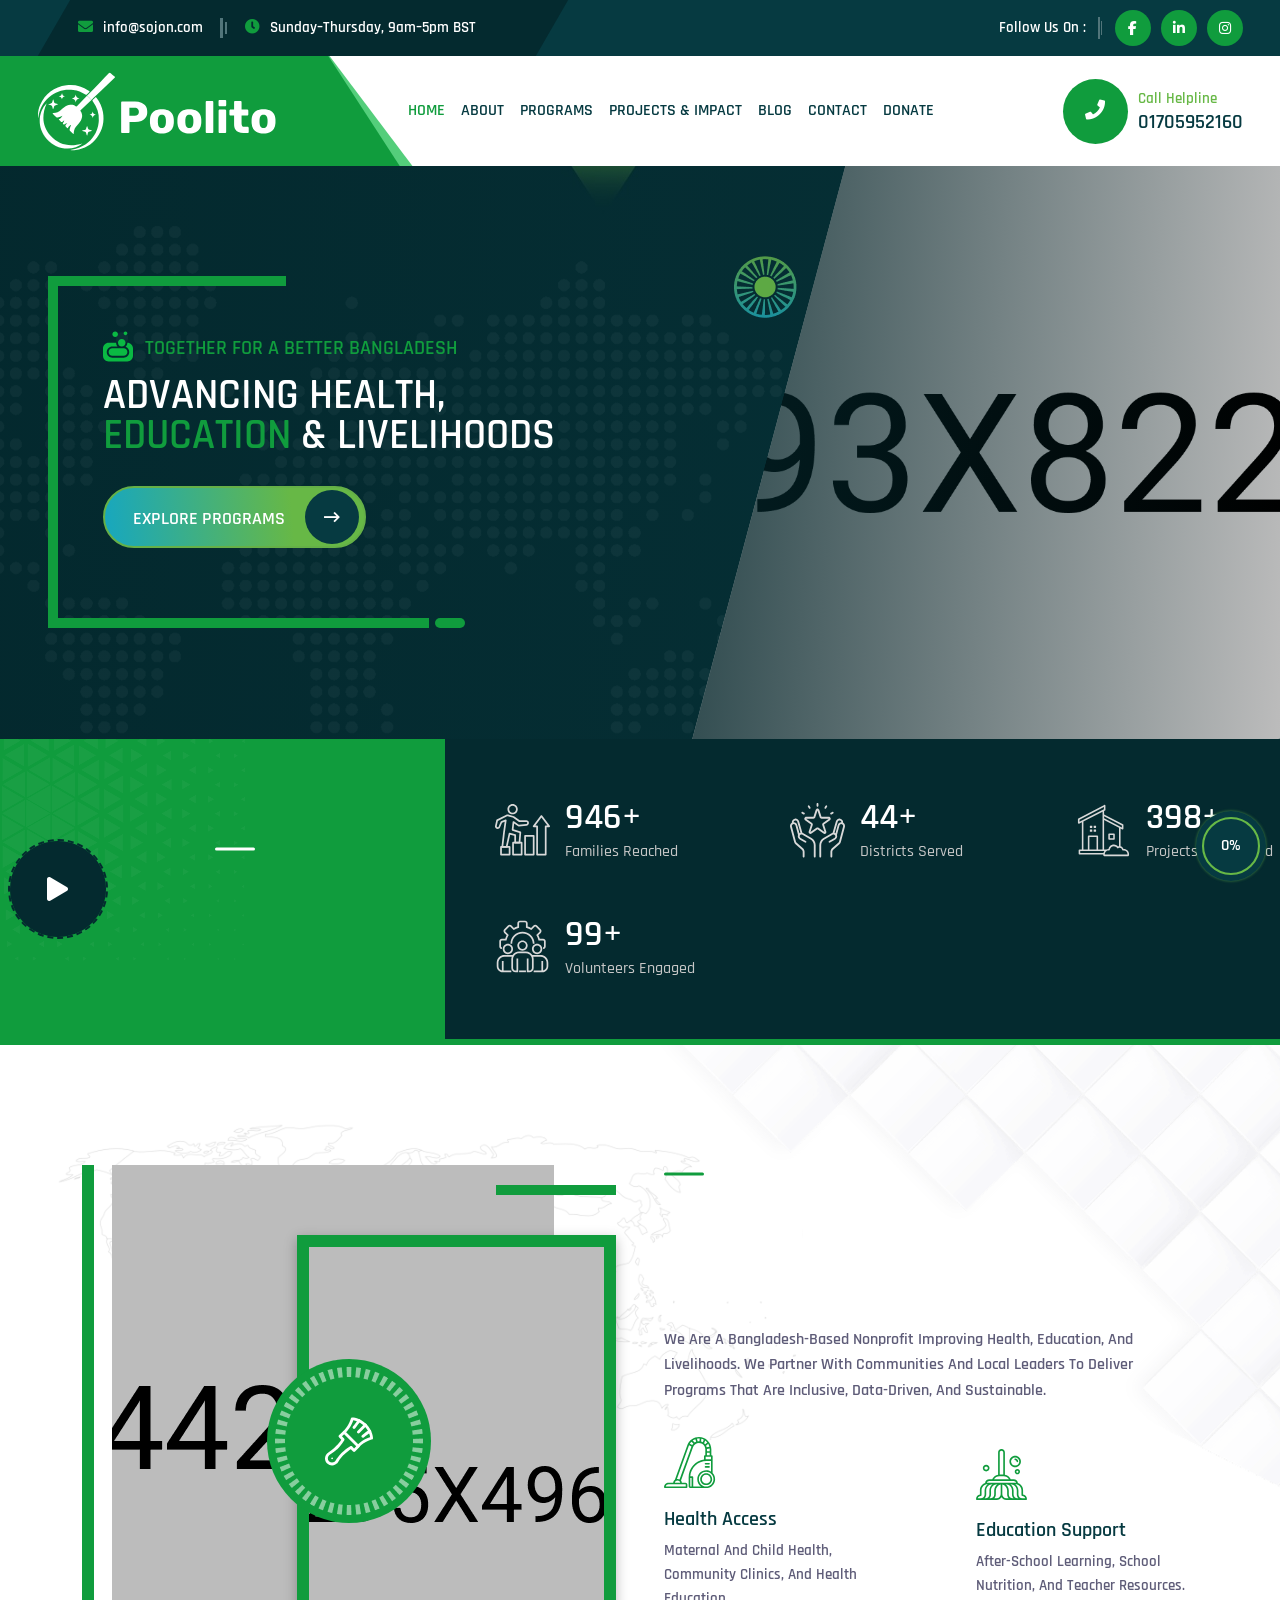
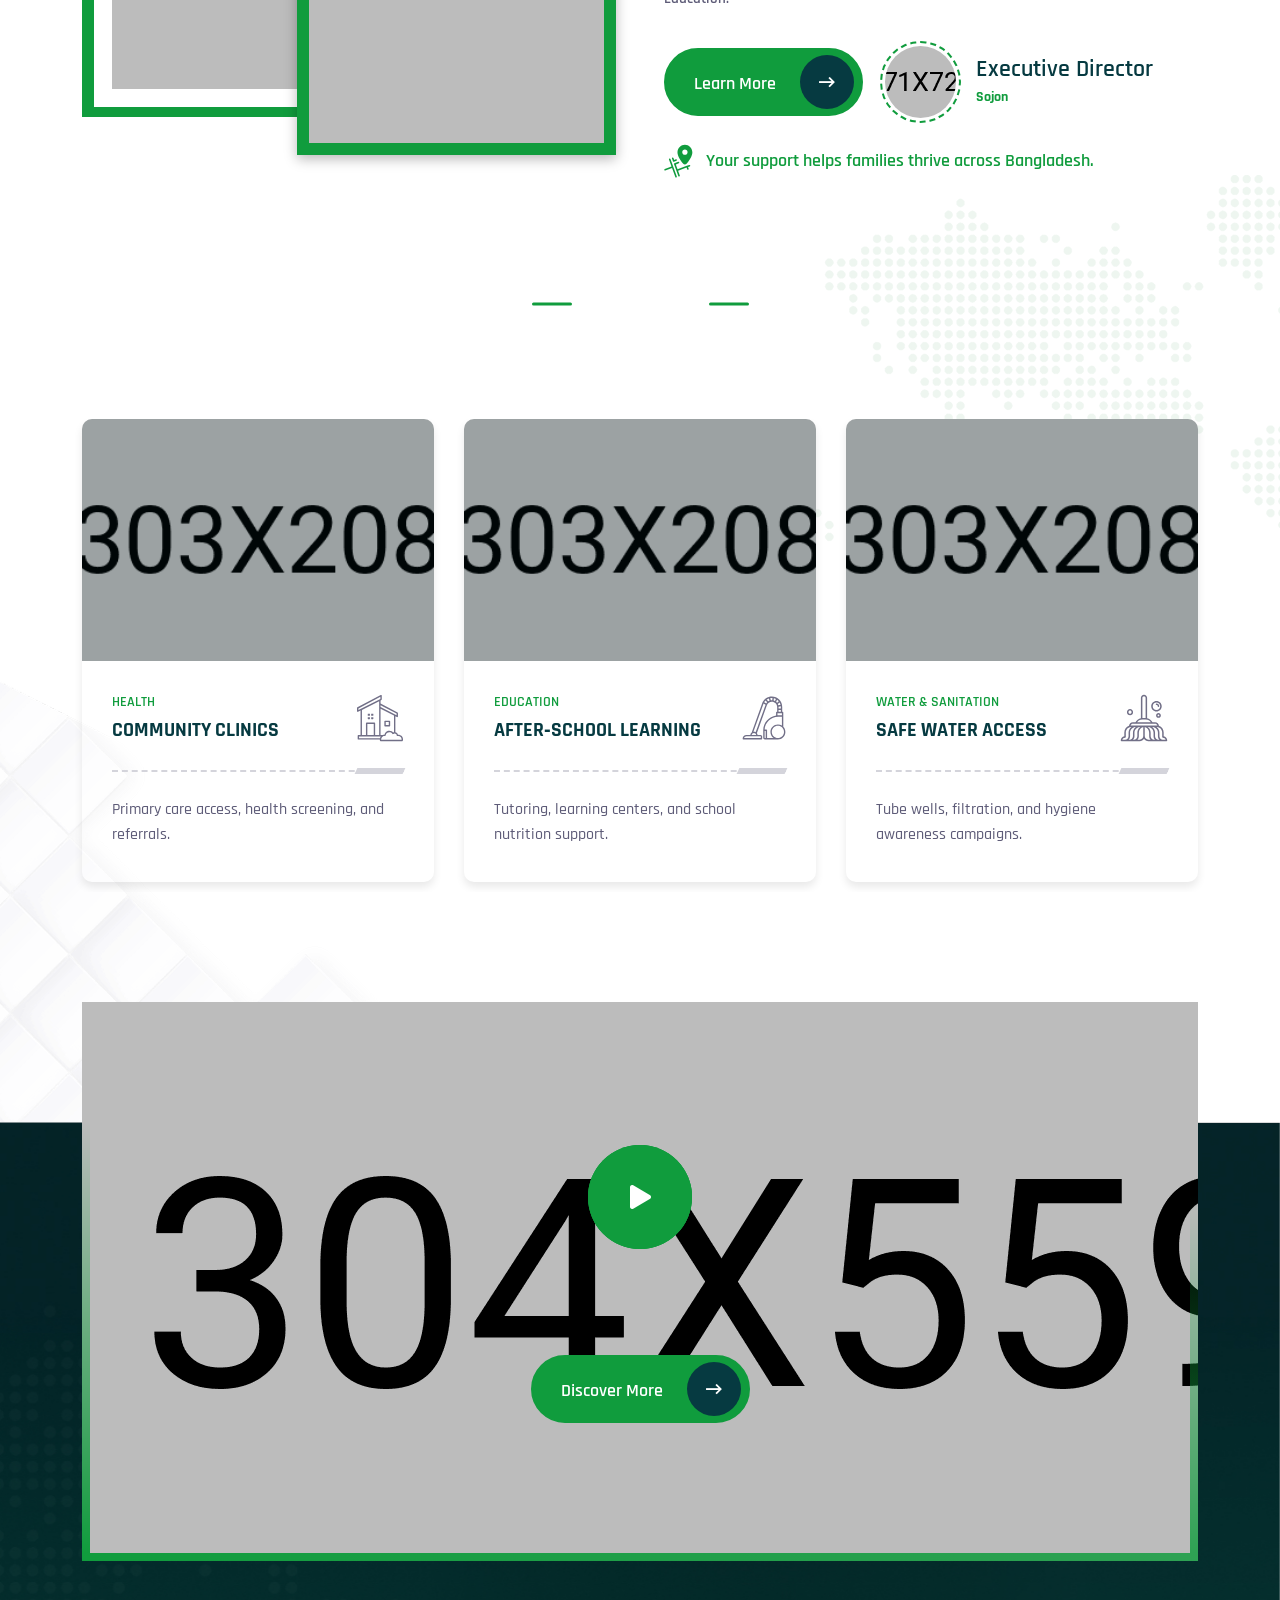
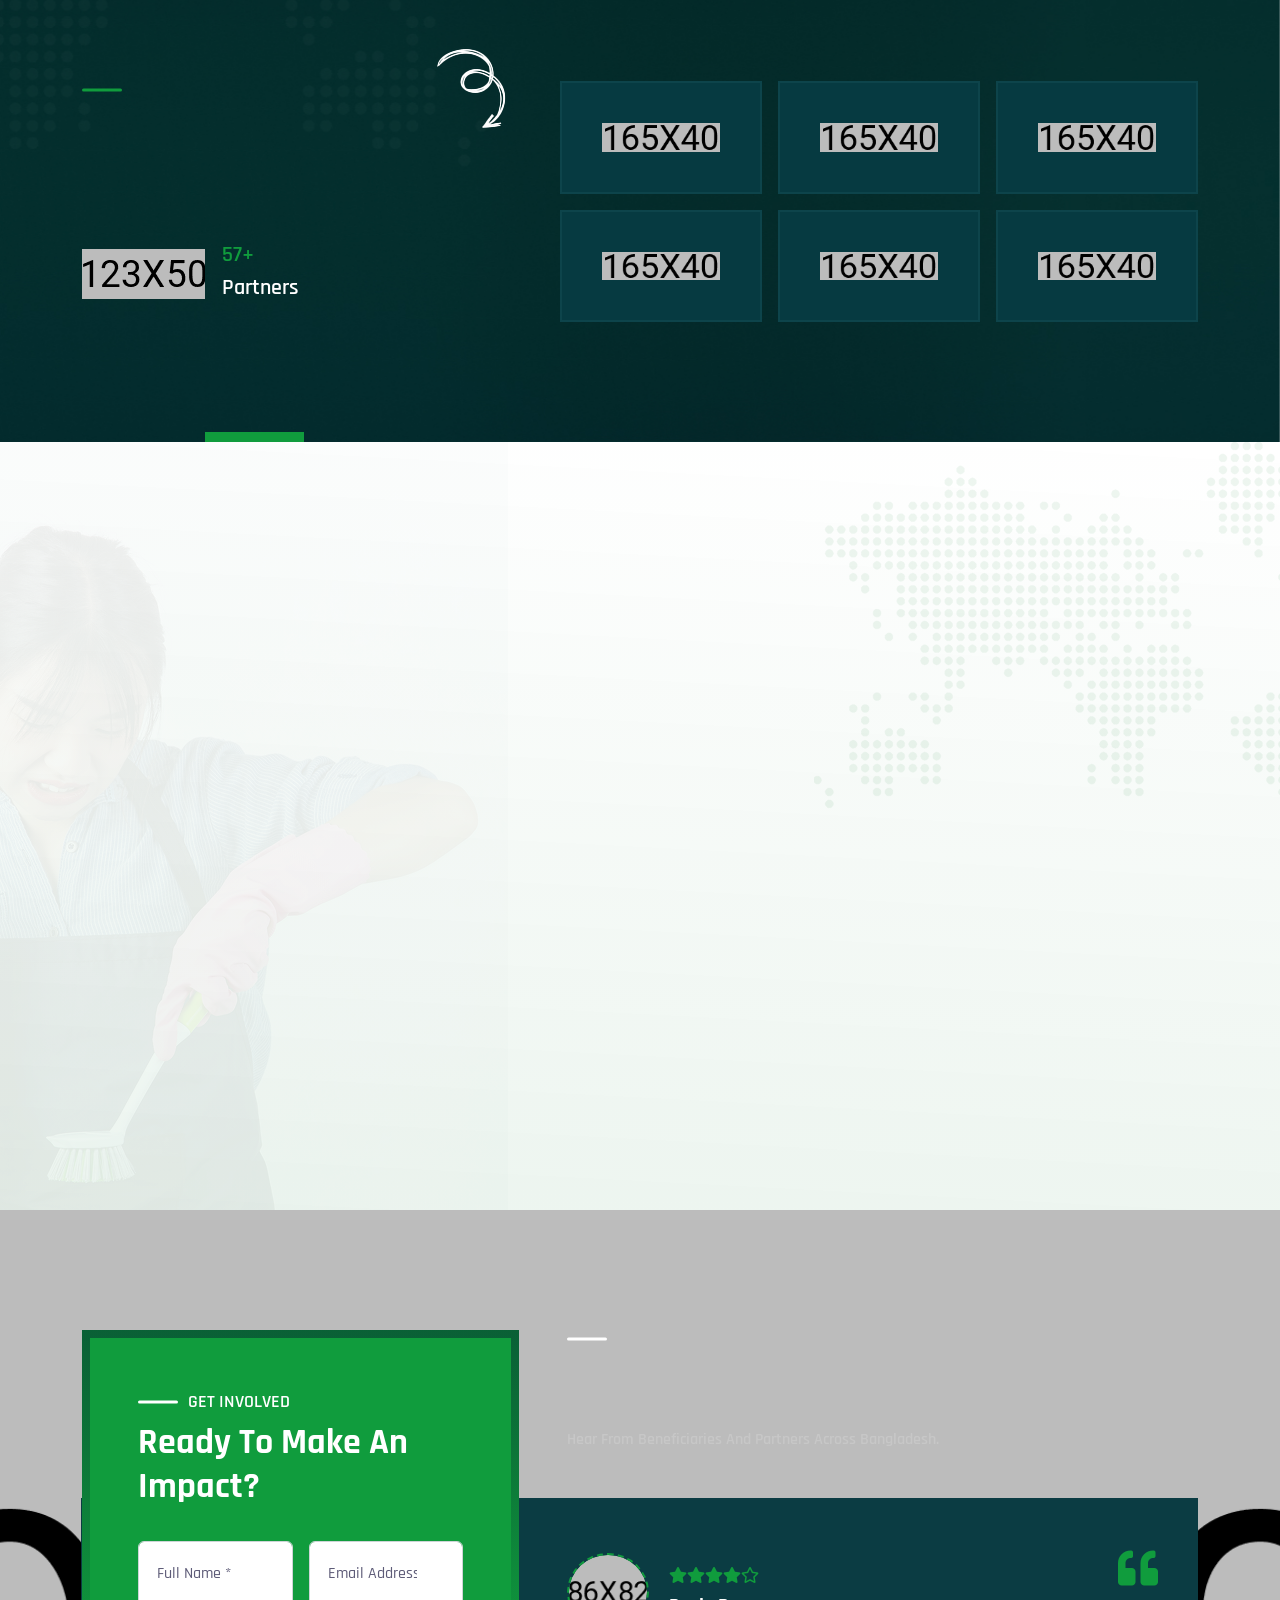
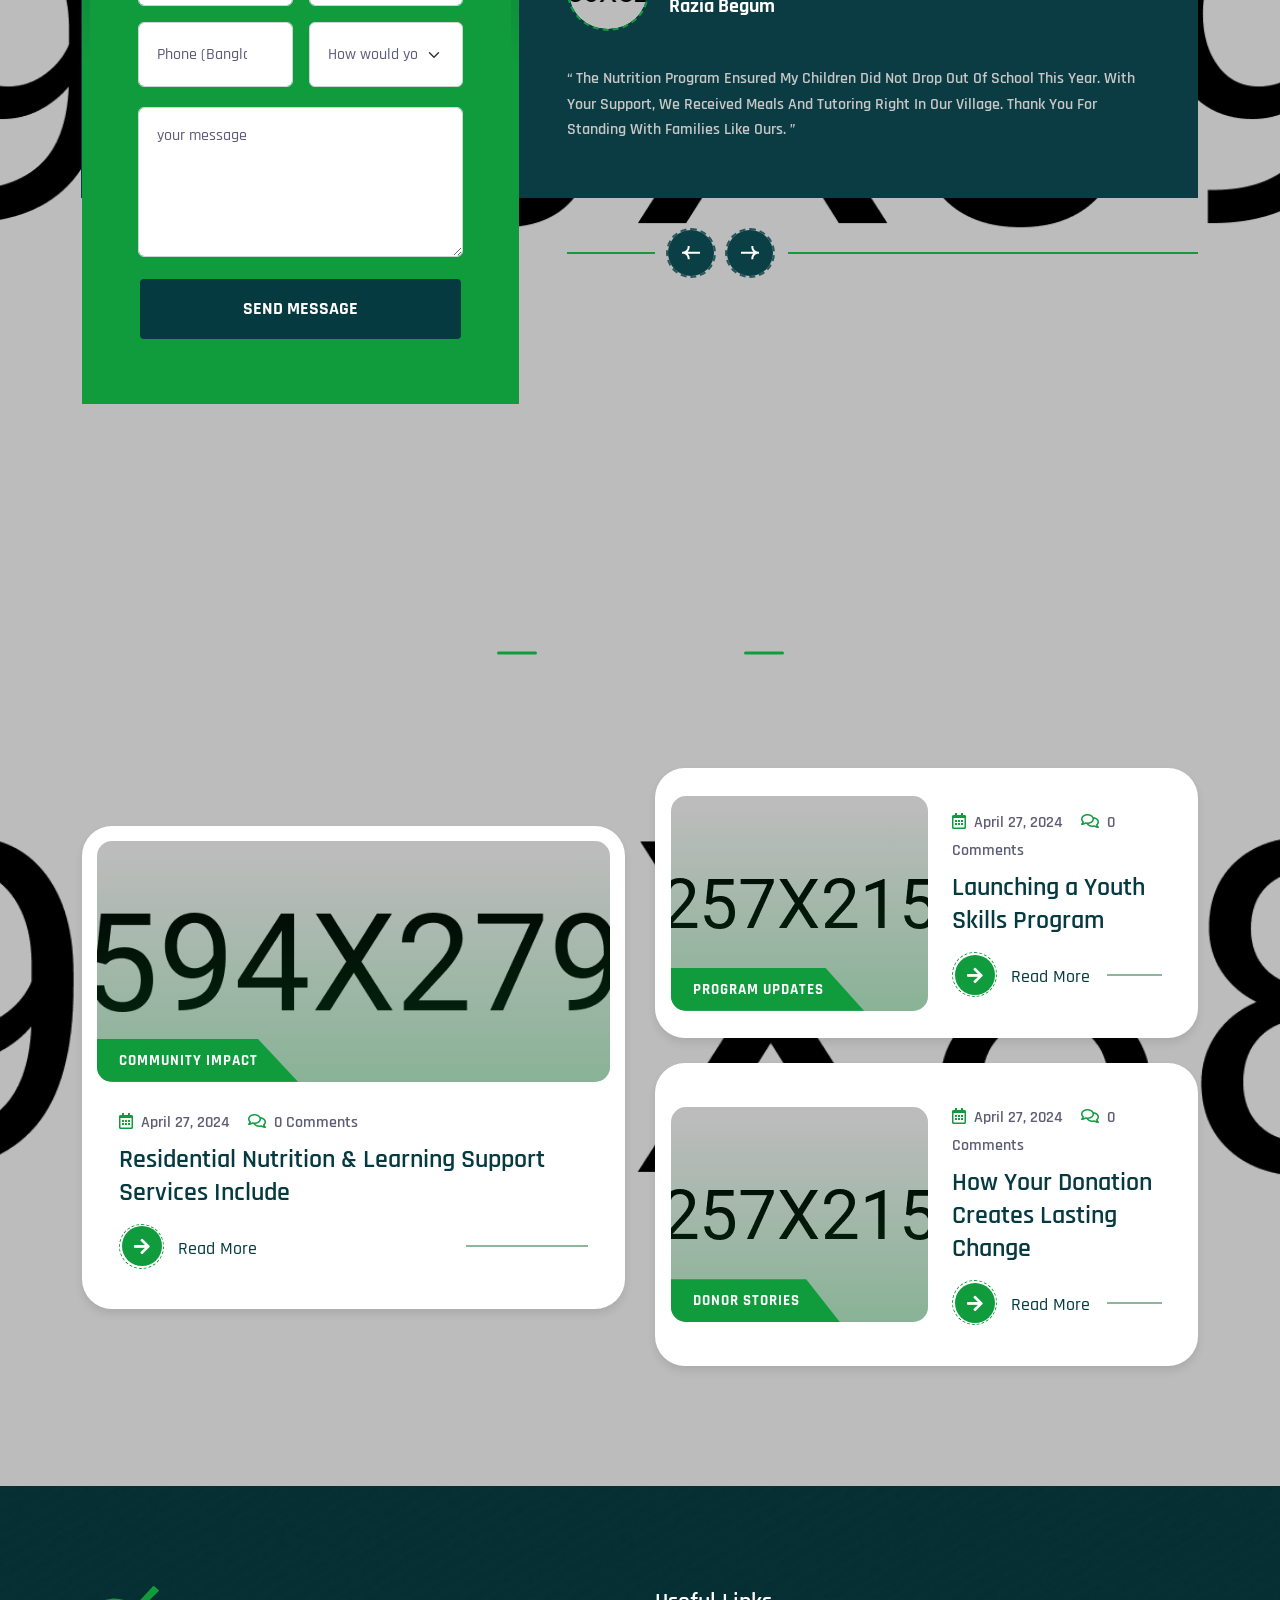
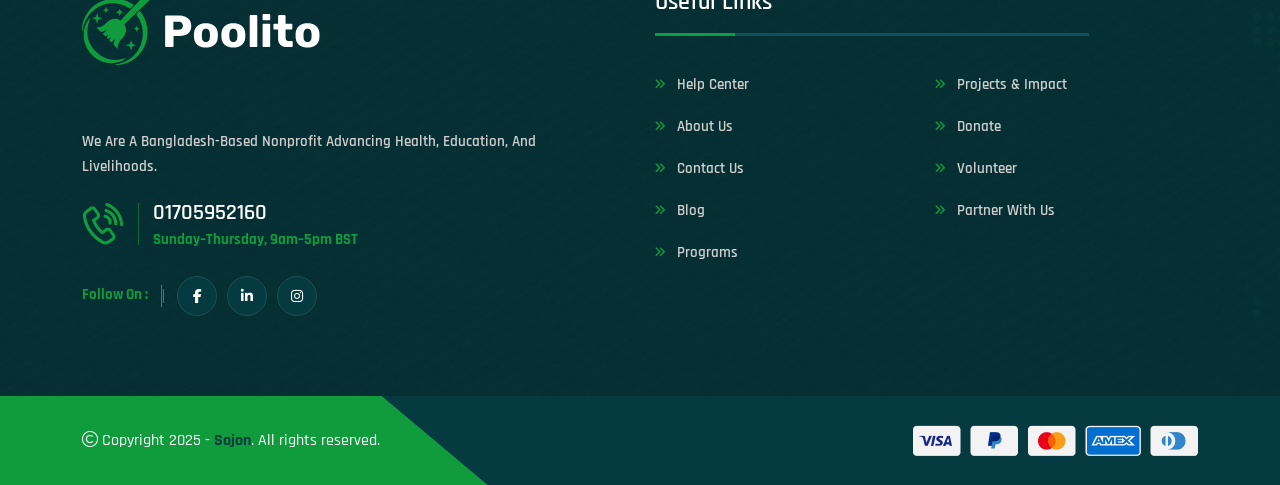
==== commit 27abab21: "update" ====
--- a/index.html
+++ b/index.html
@@ -83,6 +83,9 @@
             ]
         }
         </script>
+
+    <!-- Preload LCP Hero Background -->
+    <link rel="preload" as="image" href="assets/img/bg/hero-bg-1.jpg">
 
 </head>
 
@@ -289,10 +292,10 @@
                         <div class="vs-hero__image position-relative">
                             <div class="main-img vs-carousel" data-fade="true" data-autoplay="true">
                                 <div class="slide-item">
-                                    <img src="assets/img/hero/hero-img-1-1.png" alt="Hero Image">
+                                    <img src="assets/img/hero/hero-img-1-1.png" alt="Hero Image" fetchpriority="high" loading="eager">
                                 </div>
                                 <div class="slide-item">
-                                    <img src="assets/img/hero/hero-img-1-2.png" alt="Hero Image">
+                                    <img src="assets/img/hero/hero-img-1-2.png" alt="Hero Image" loading="lazy">
                                 </div>
                             </div>
                             <span class="shape-mockup hero-shep3 custome-sheap1 wow animate__zoomIn"
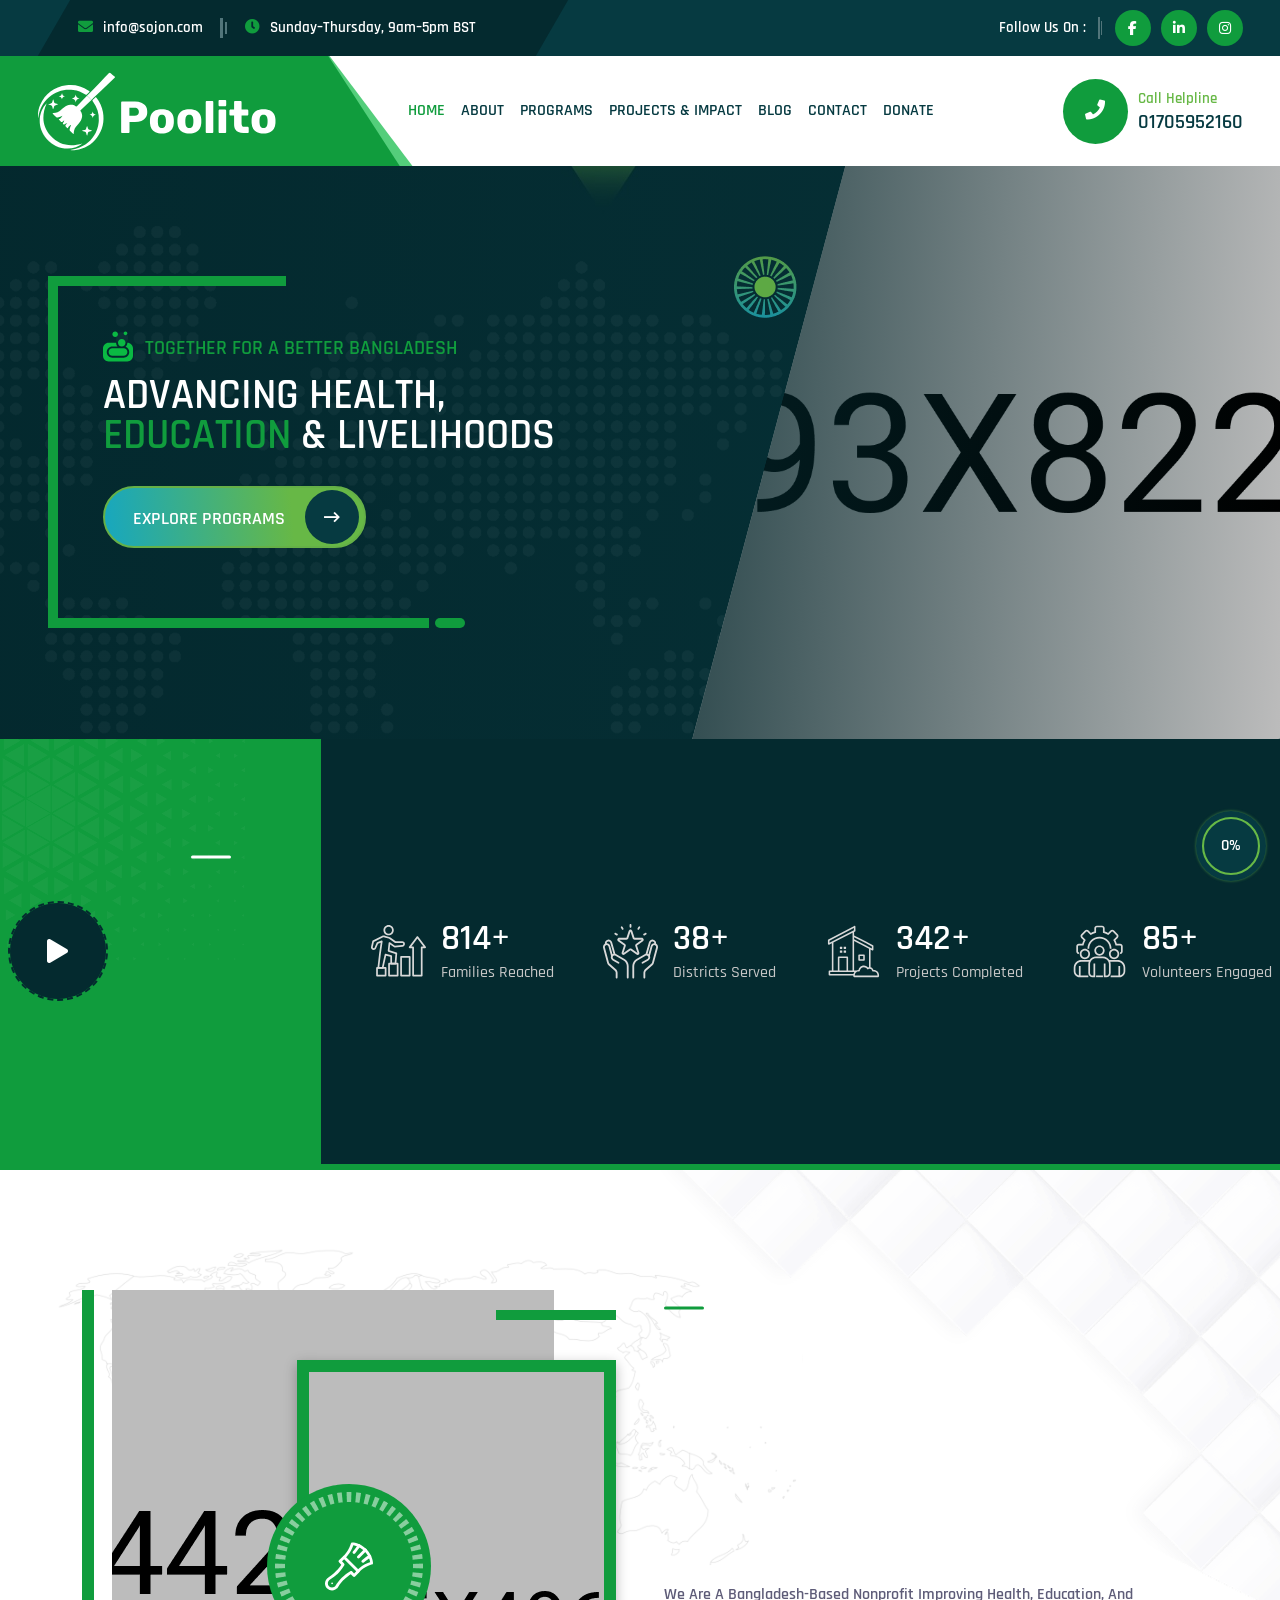
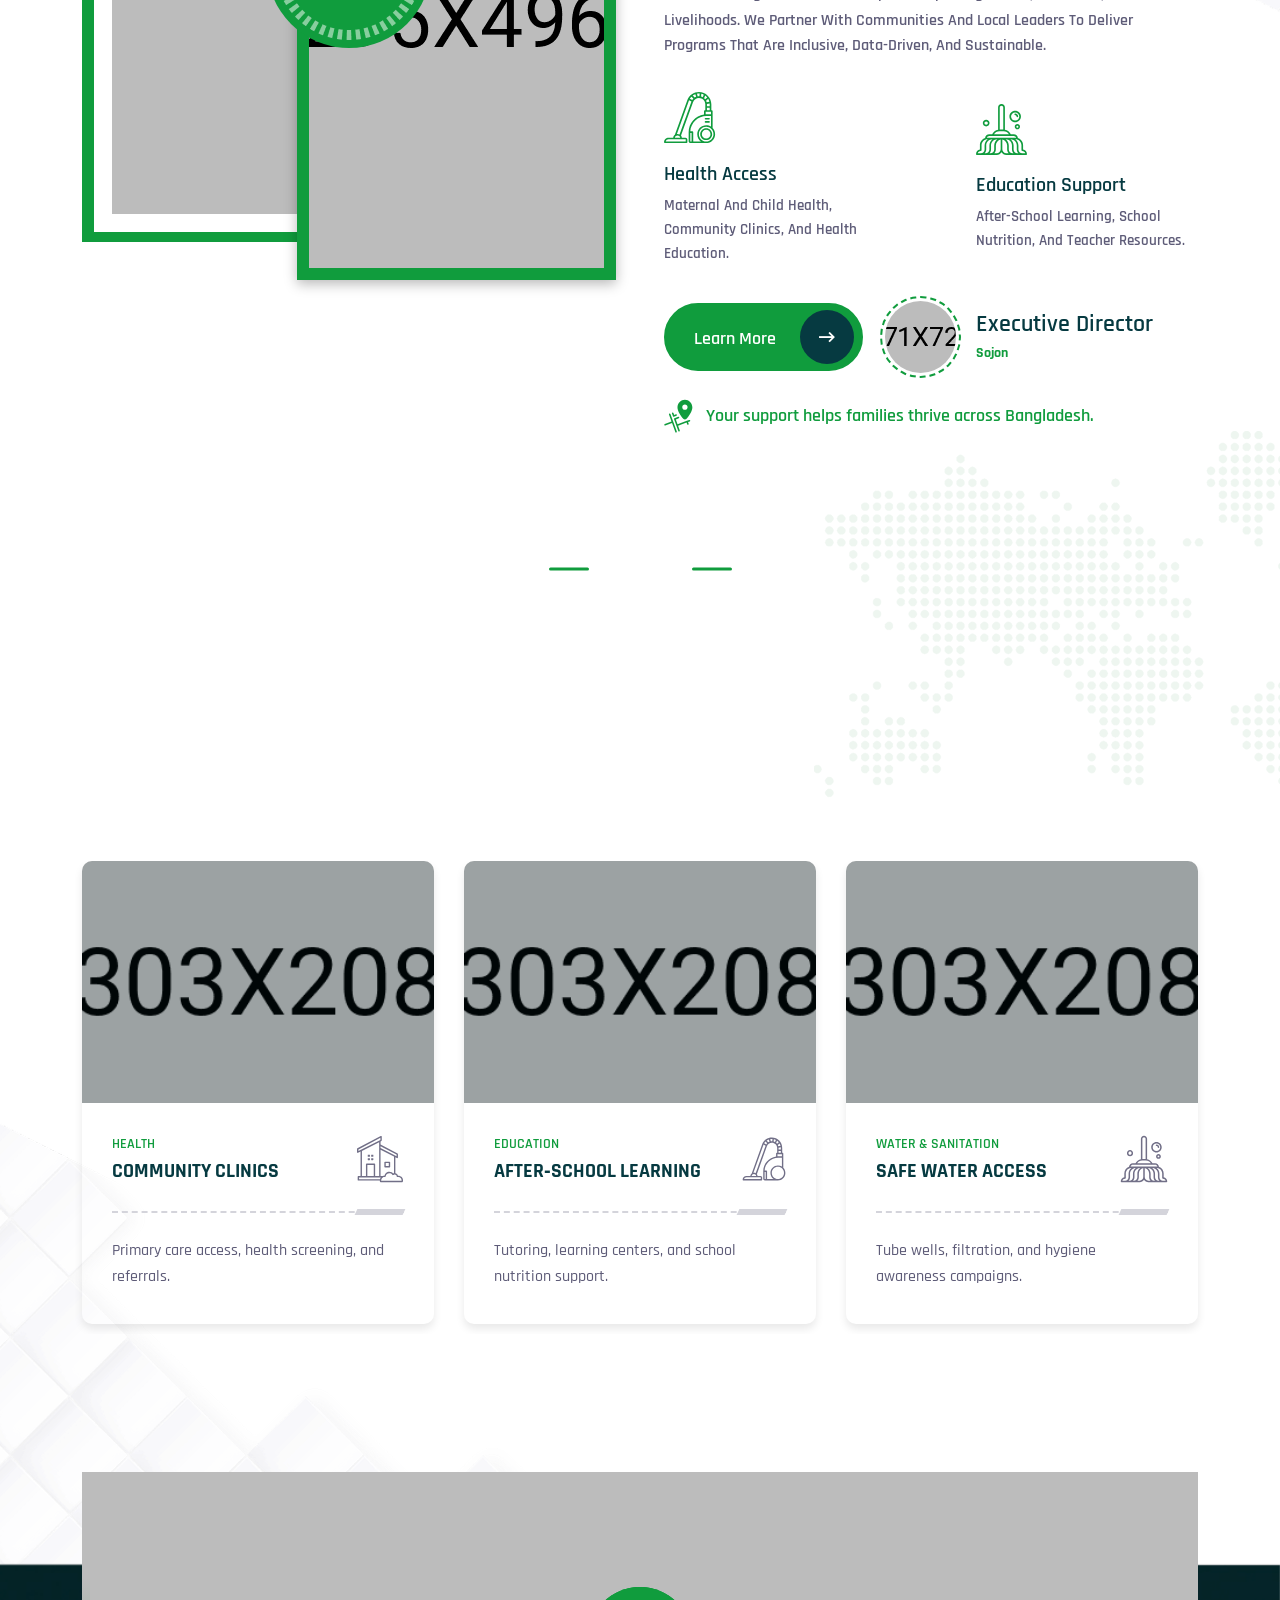
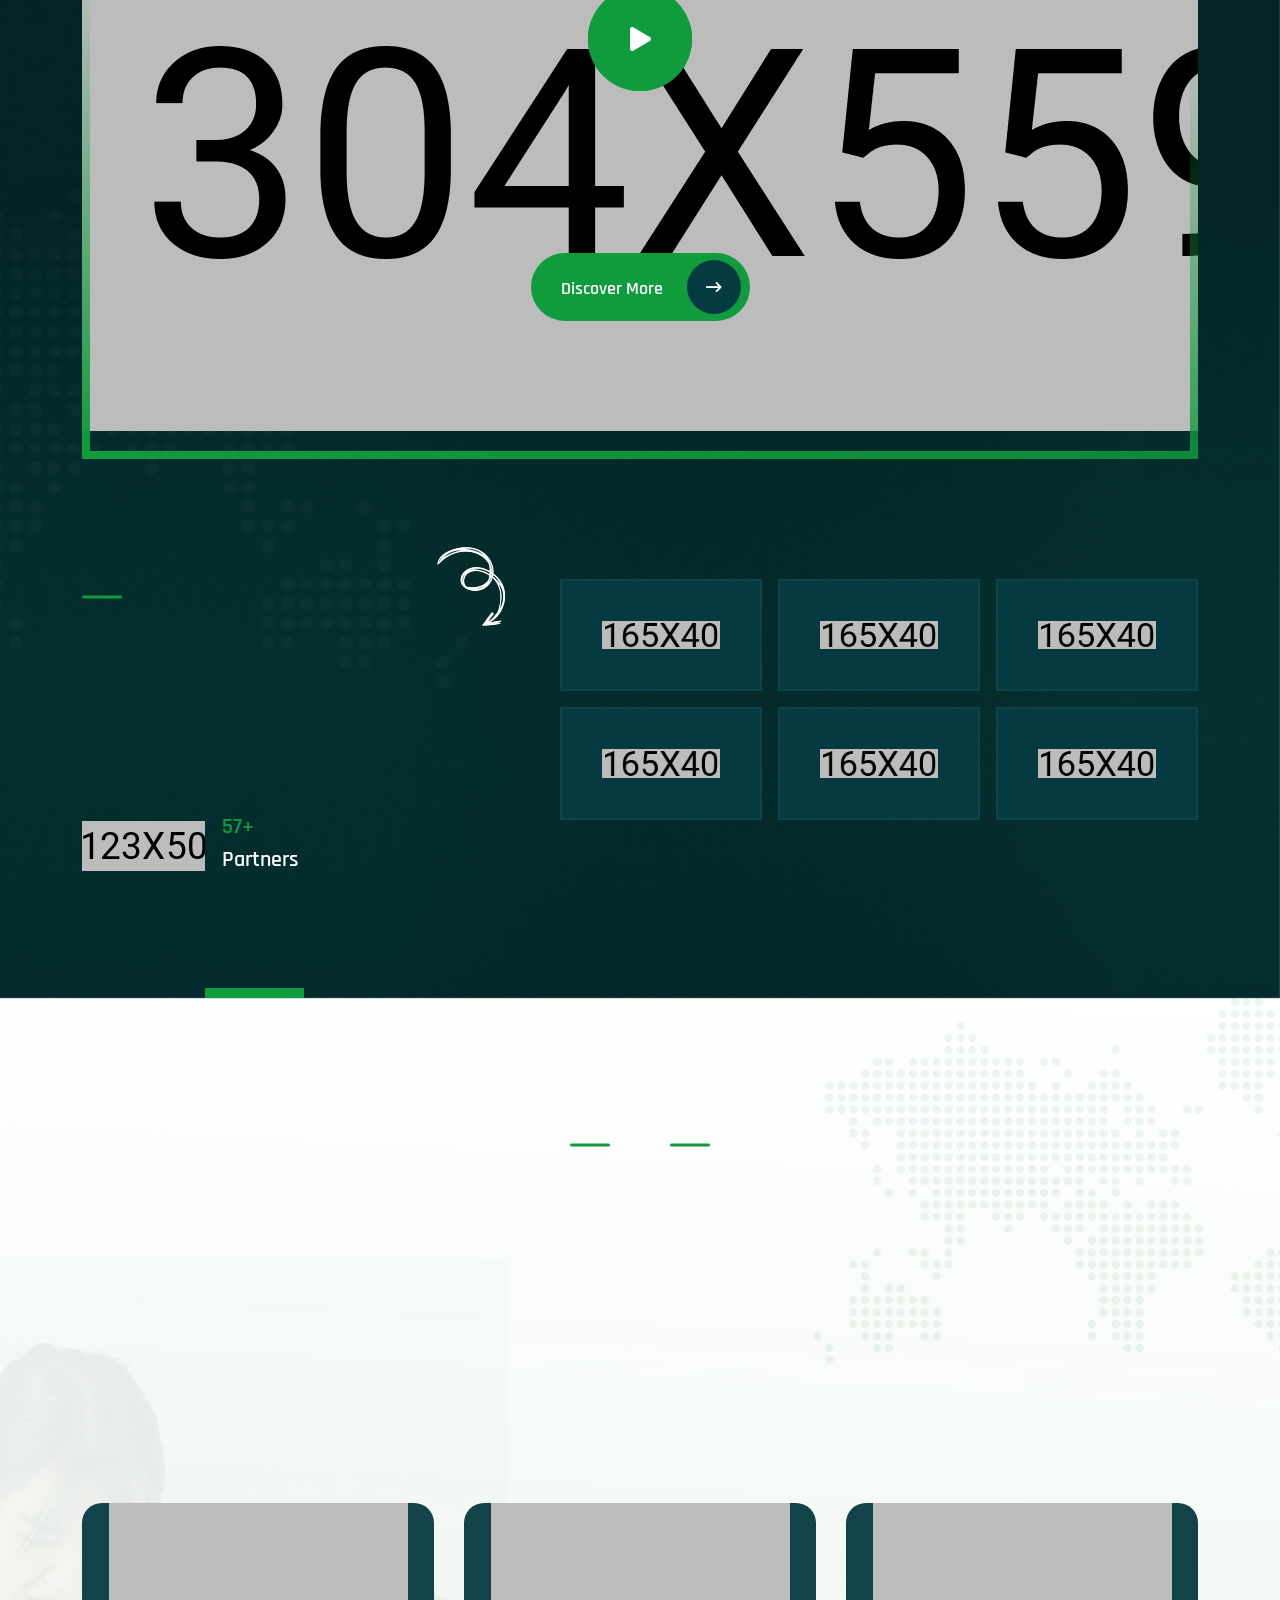
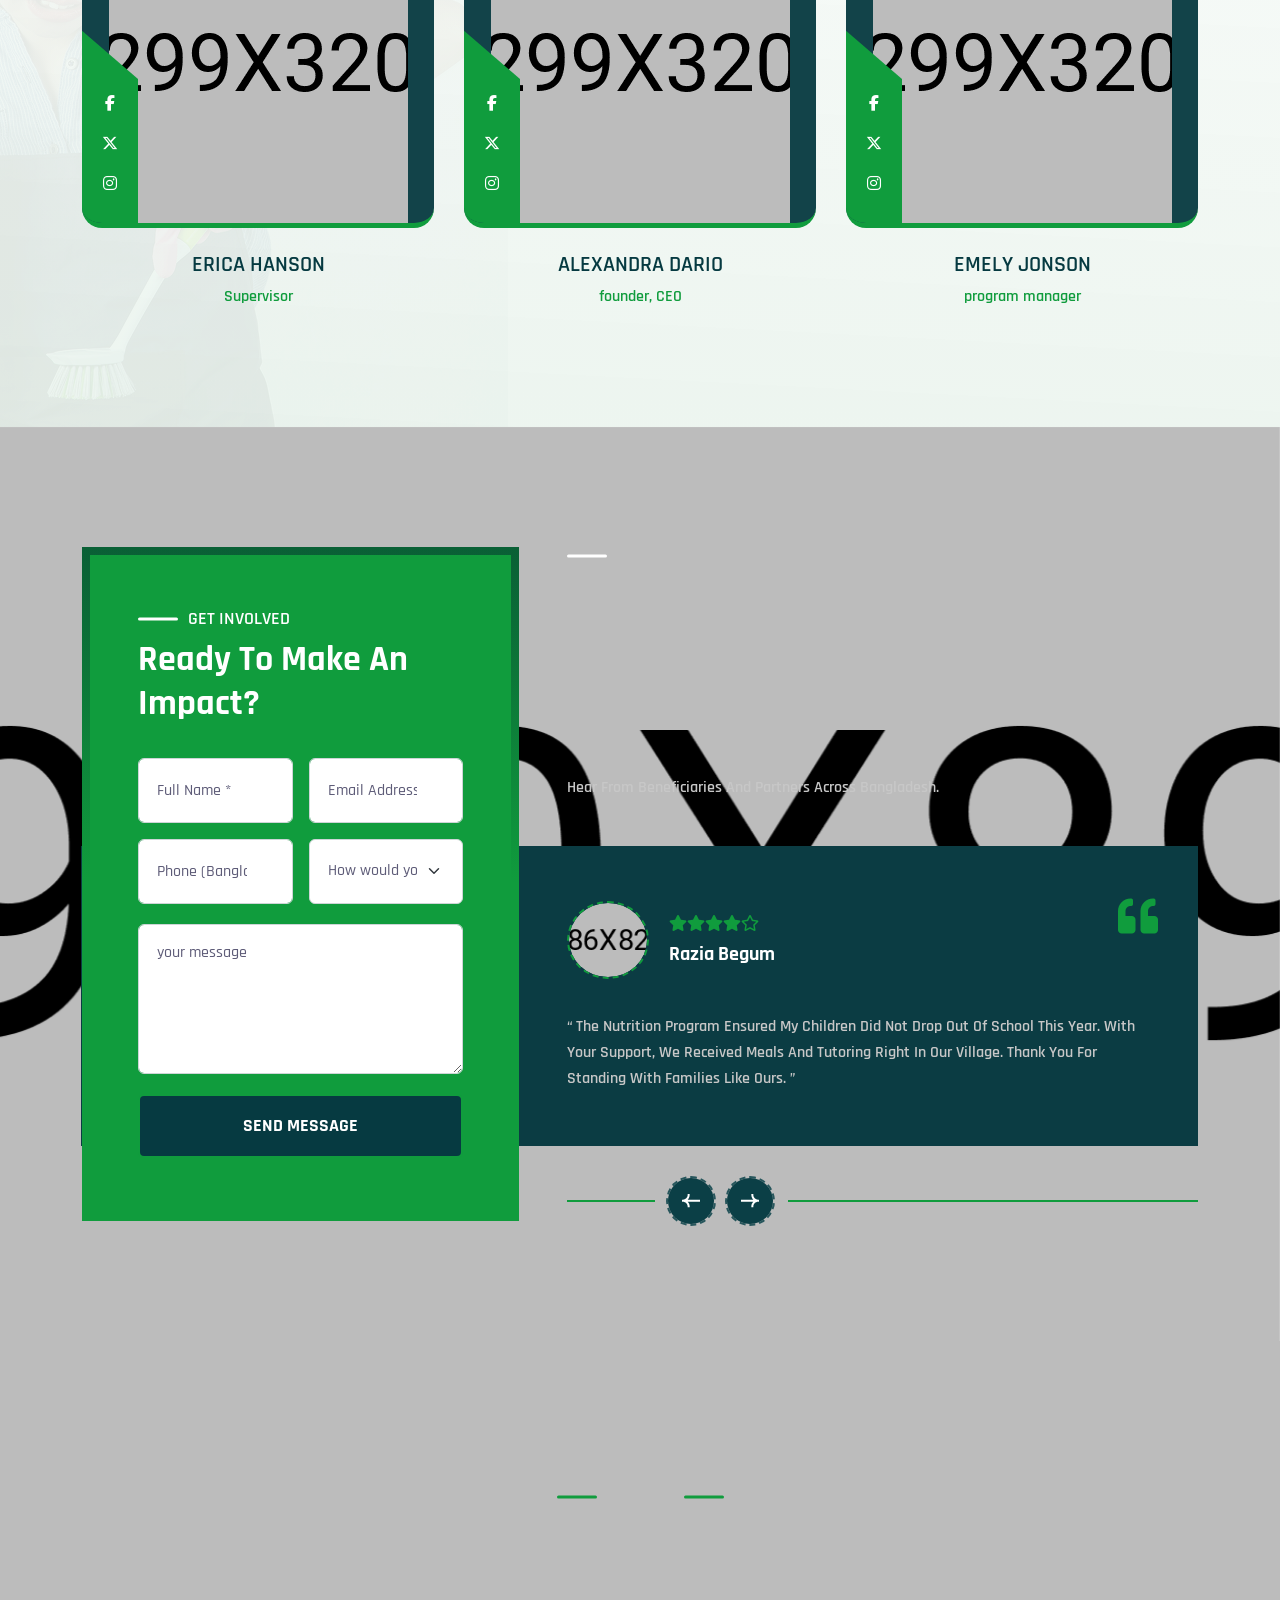
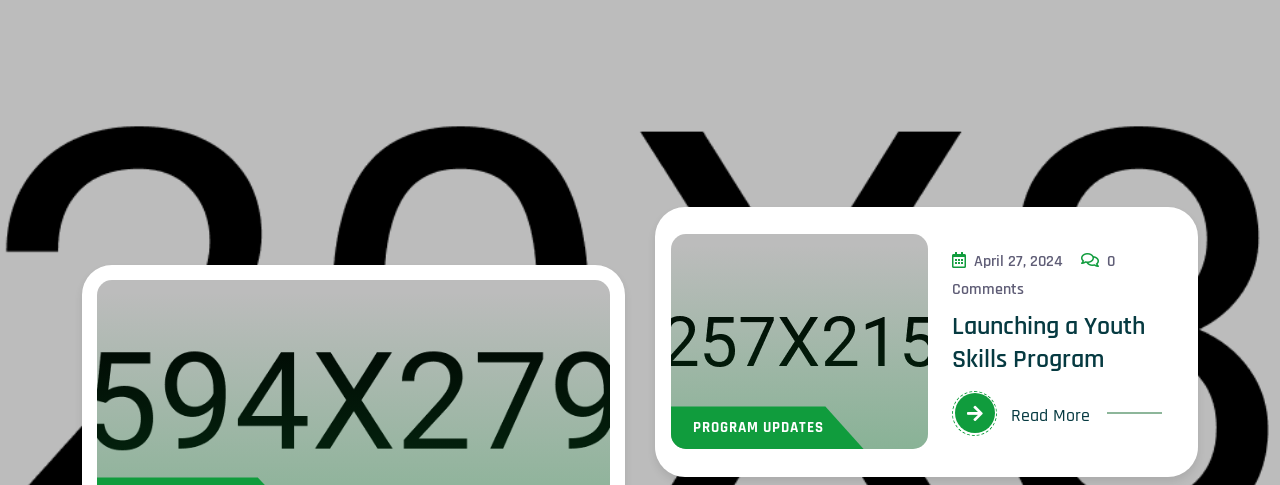
==== commit 2380c4f4: "up" ====
--- a/index.html
+++ b/index.html
@@ -292,7 +292,8 @@
                         <div class="vs-hero__image position-relative">
                             <div class="main-img vs-carousel" data-fade="true" data-autoplay="true">
                                 <div class="slide-item">
-                                    <img src="assets/img/hero/hero-img-1-1.png" alt="Hero Image" fetchpriority="high" loading="eager">
+                                    <img src="assets/img/hero/hero-img-1-1.png" alt="Hero Image" fetchpriority="high"
+                                        loading="eager">
                                 </div>
                                 <div class="slide-item">
                                     <img src="assets/img/hero/hero-img-1-2.png" alt="Hero Image" loading="lazy">
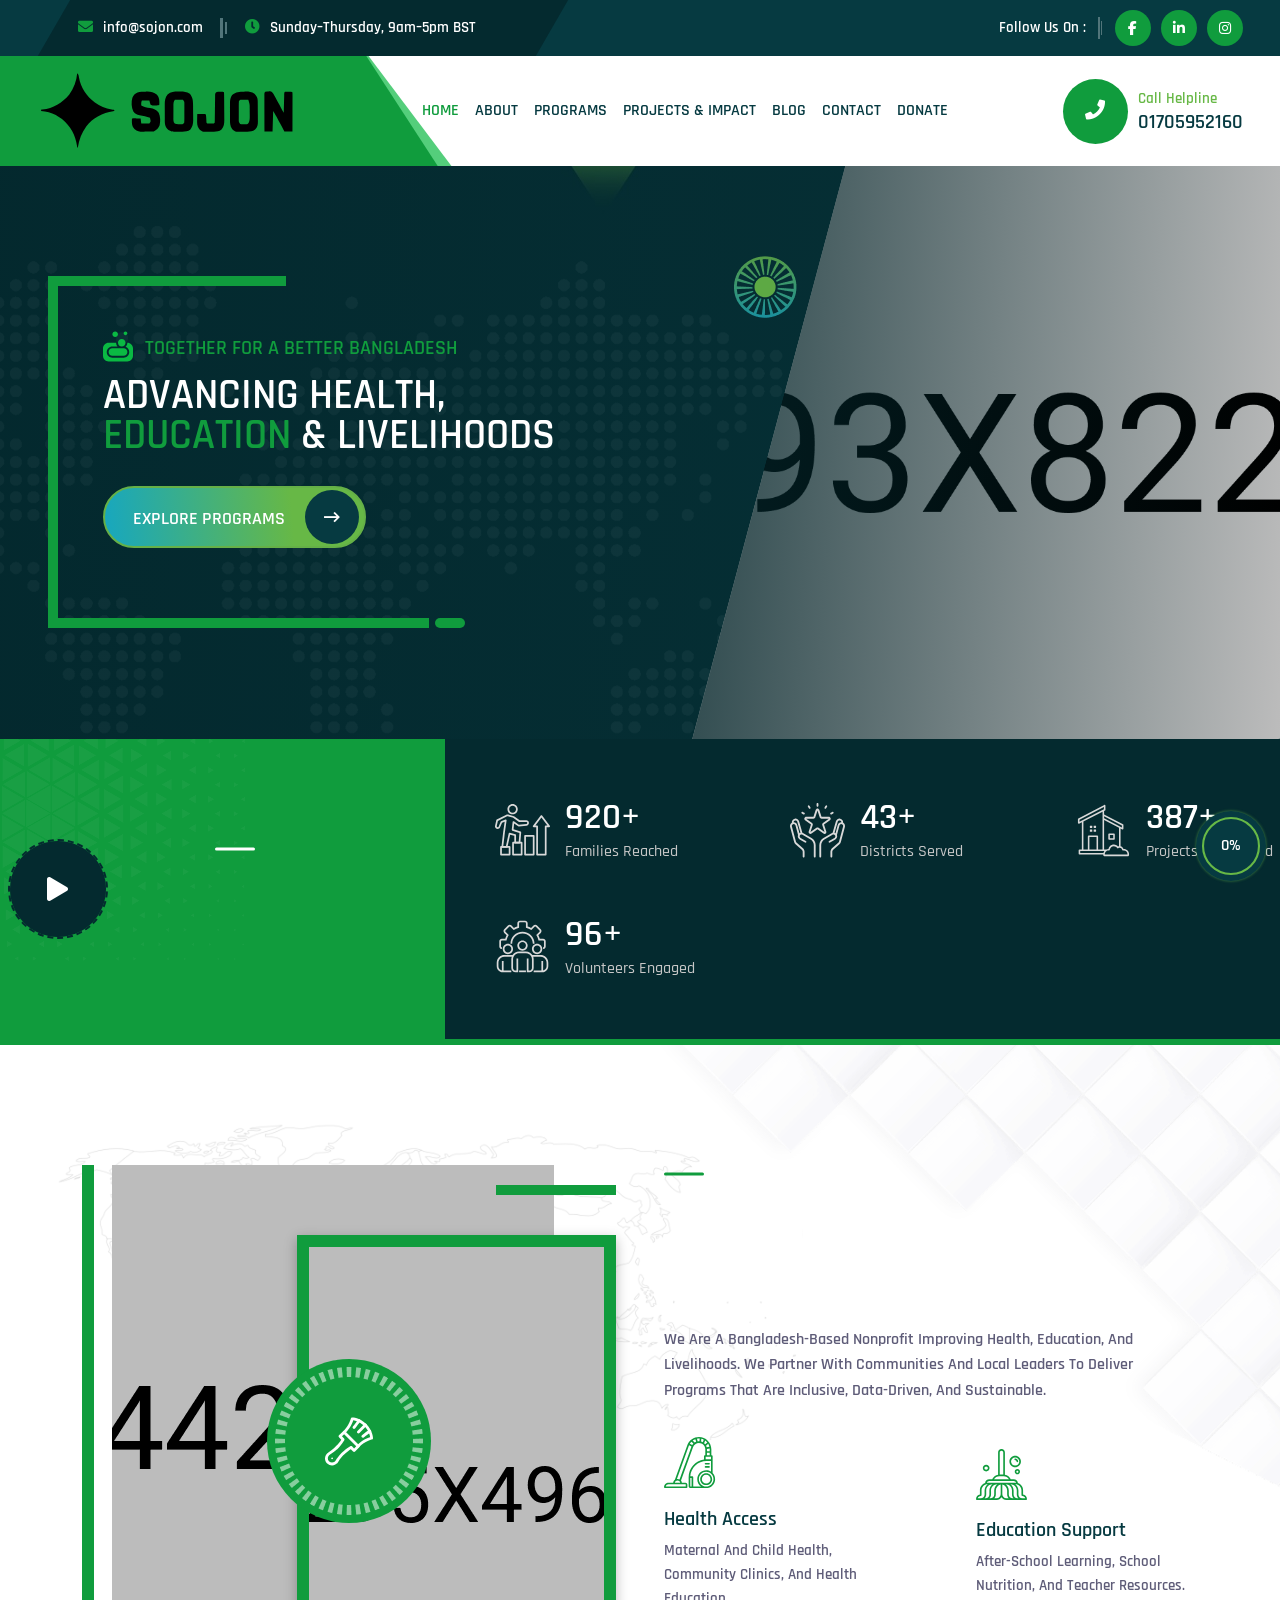
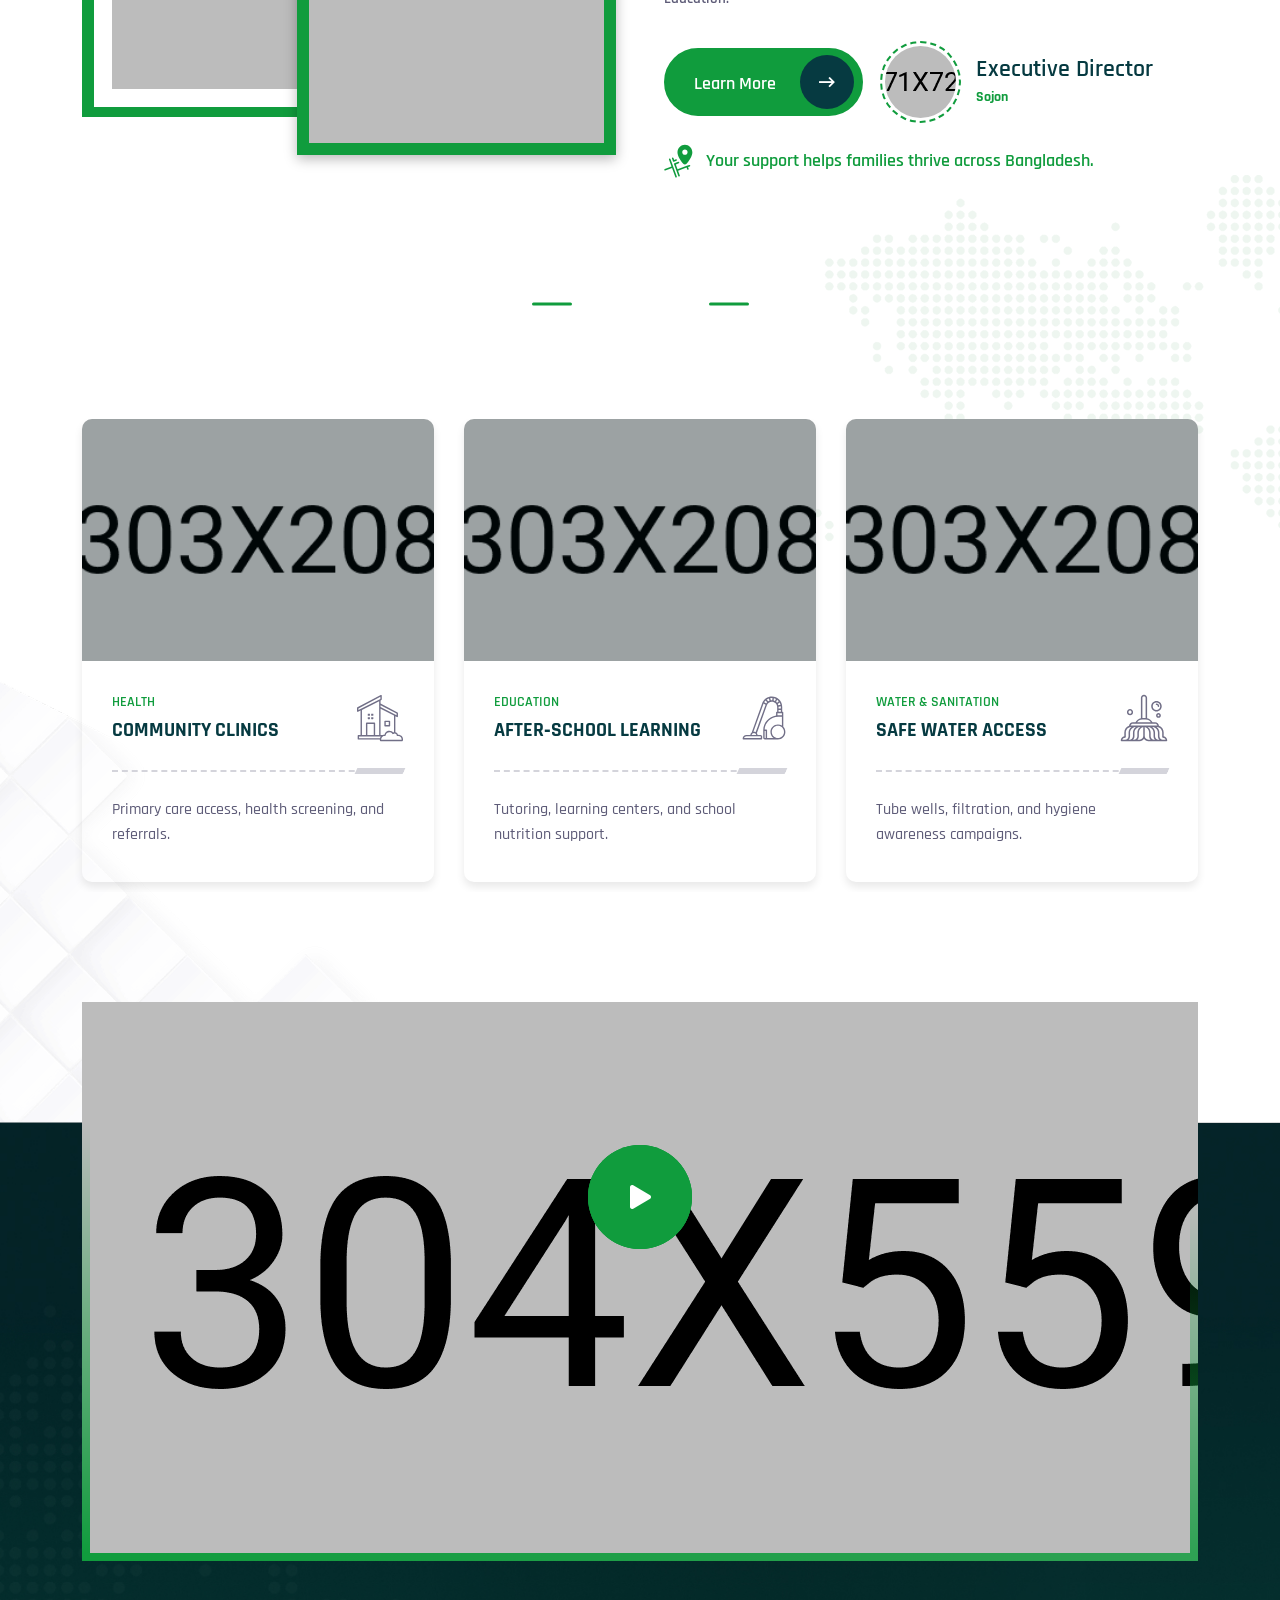
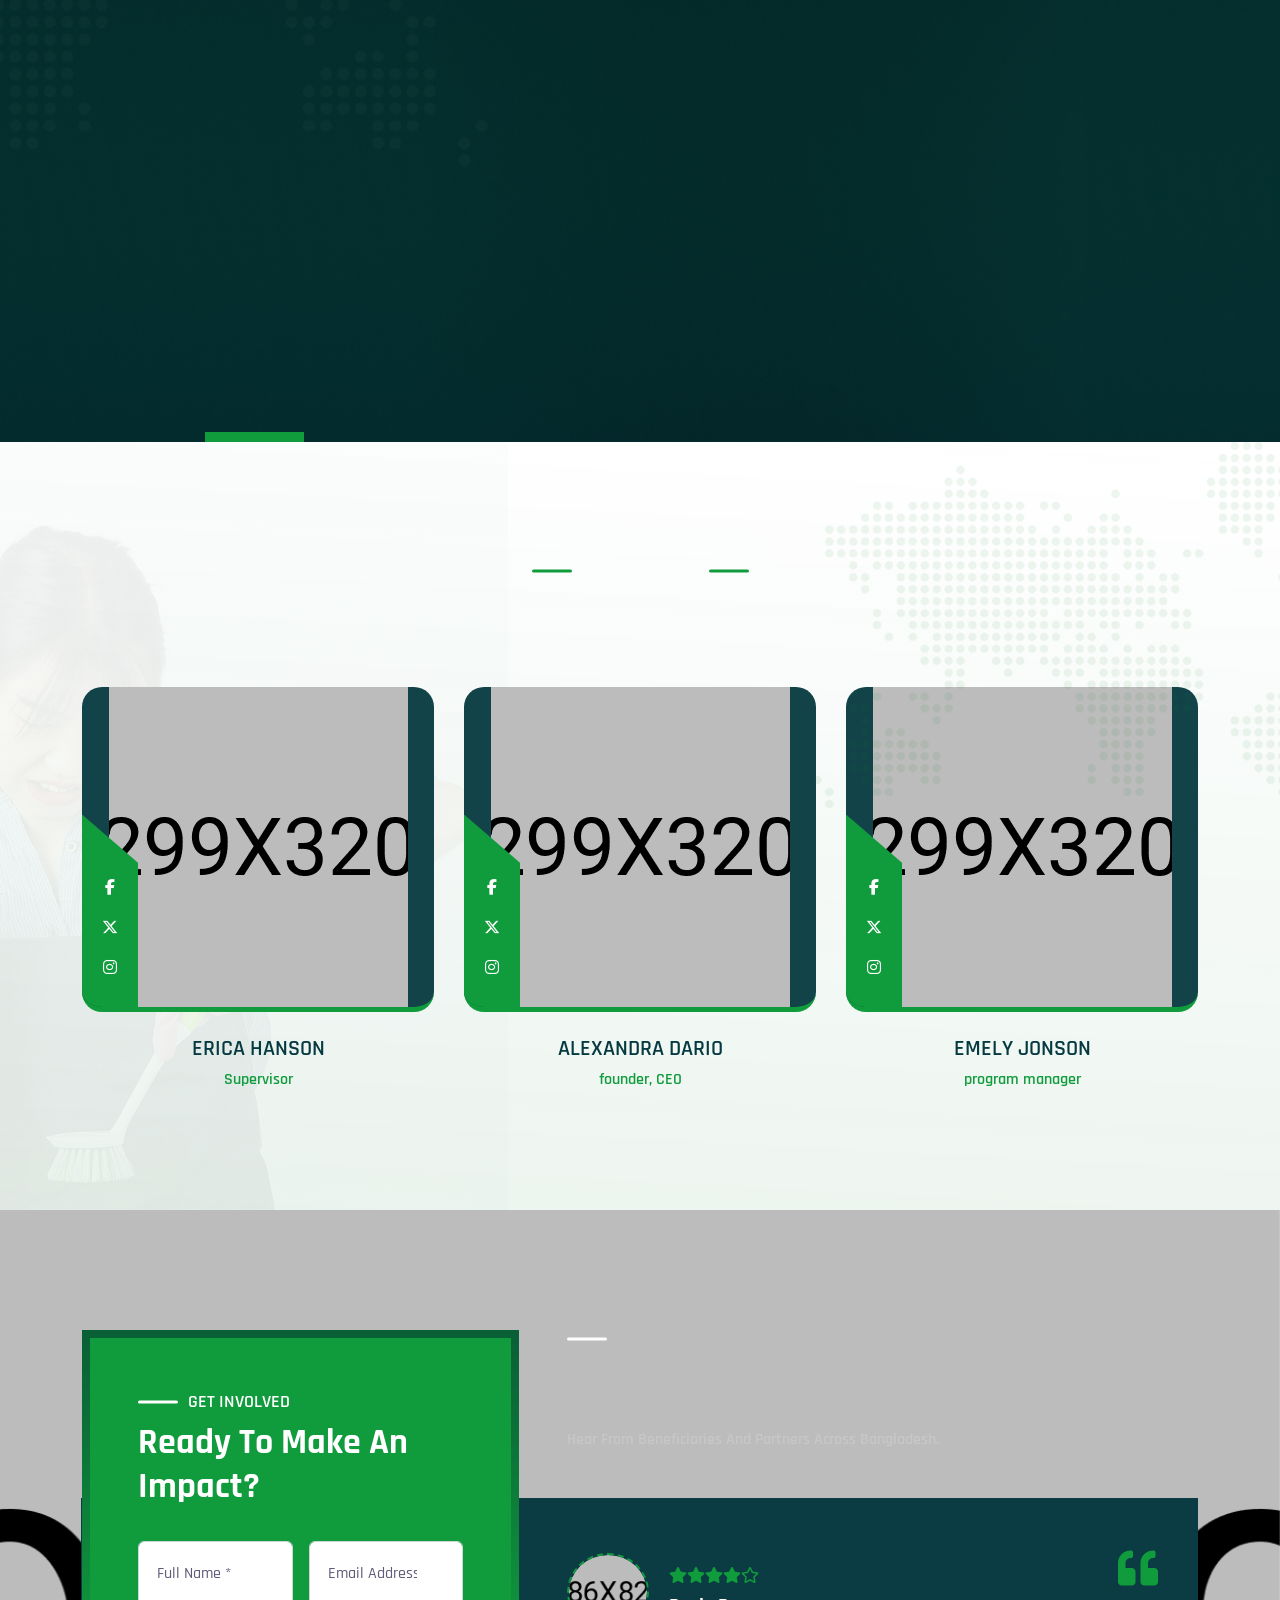
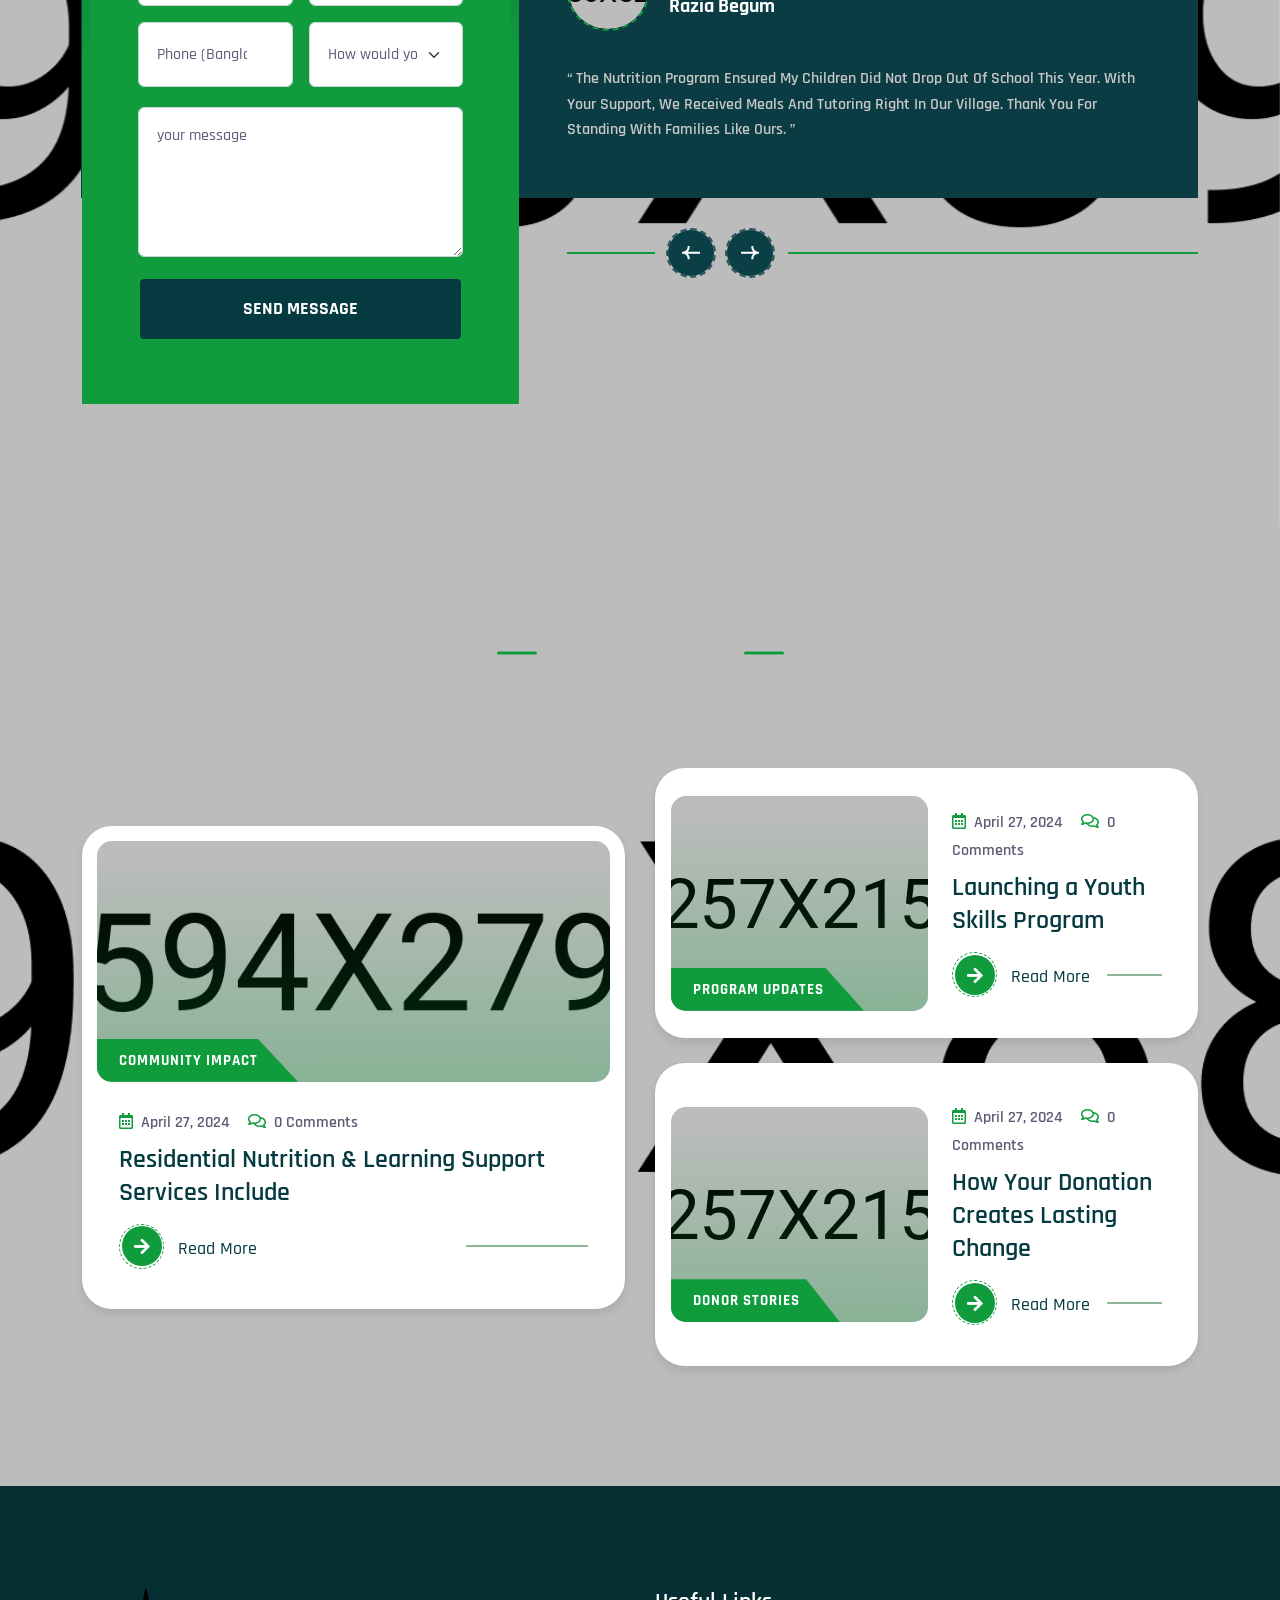
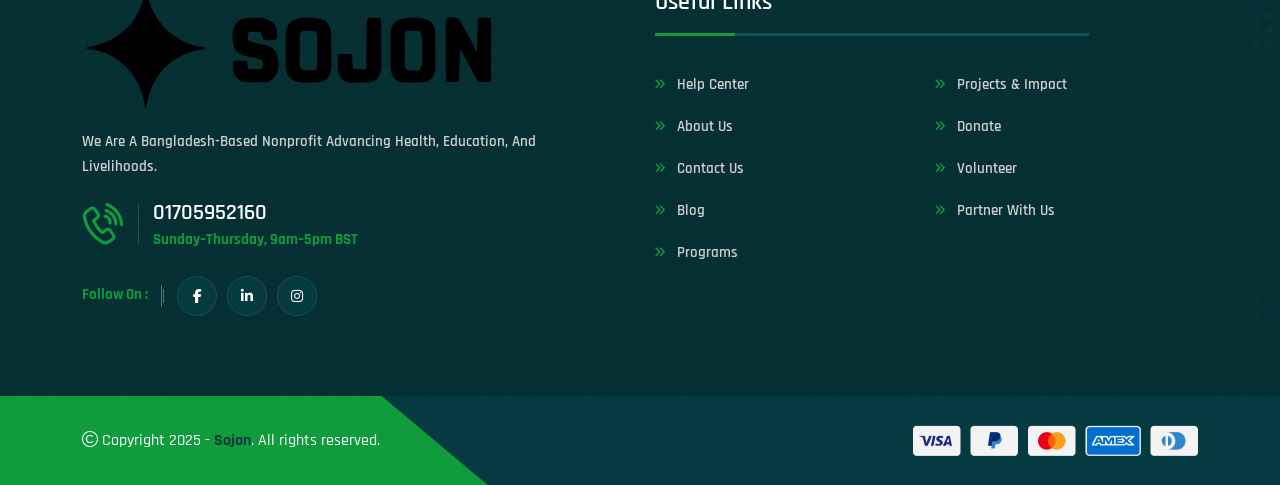
==== commit 26bcfeee: "chnage logo" ====
--- a/index.html
+++ b/index.html
@@ -122,7 +122,7 @@
         <div class="vs-menu-area text-center">
             <button class="vs-menu-toggle"><i class="fal fa-times"></i></button>
             <div class="mobile-logo">
-                <a href="index.html"><img src="assets/img/logo-dark.svg" alt="nonprofit"></a>
+                <a href="index.html"><img src="assets/img/logo.svg" alt="nonprofit"></a>
             </div>
             <div class="vs-mobile-menu">
                 <ul>
@@ -202,7 +202,7 @@
                             <div class="col-auto">
                                 <div class="header-logo">
                                     <a href="index.html">
-                                        <img src="assets/img/logo-white.svg" alt="logo">
+                                        <img src="assets/img/logo.svg" alt="logo">
                                     </a>
                                 </div>
                             </div>
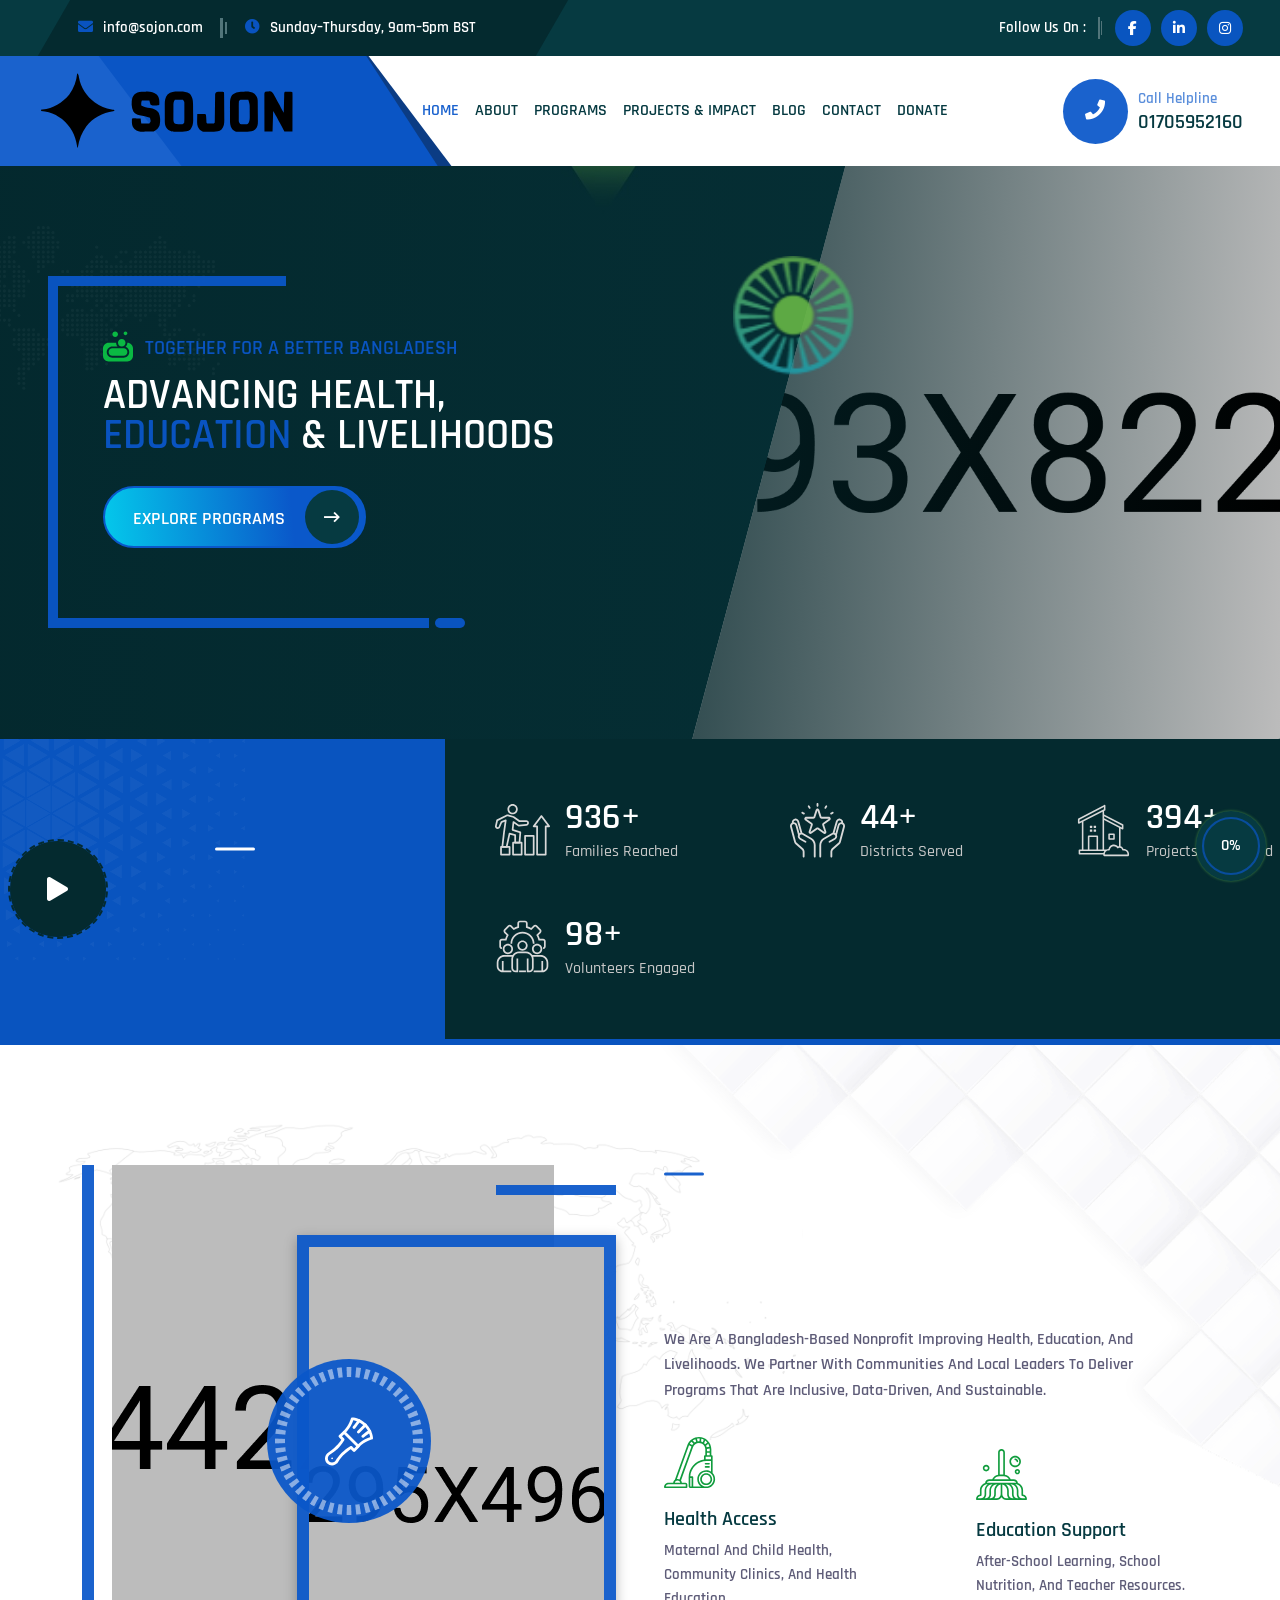
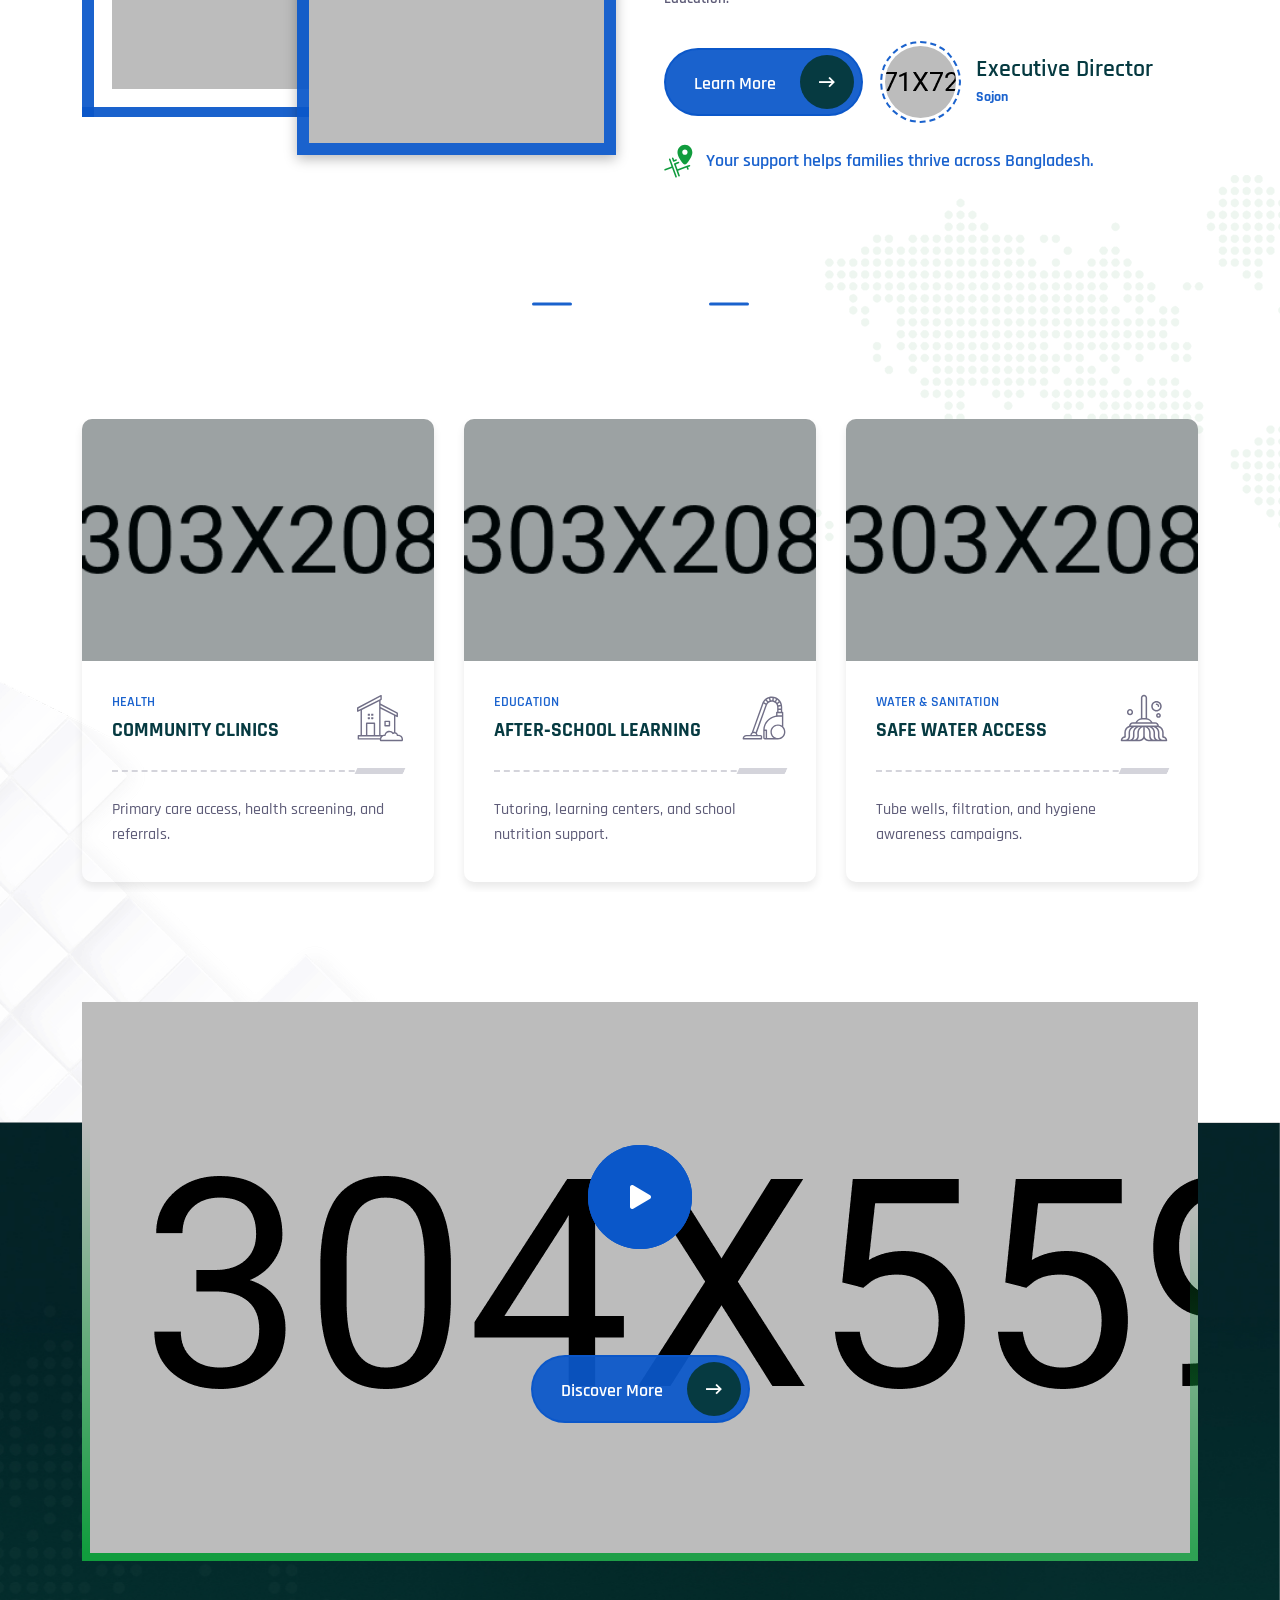
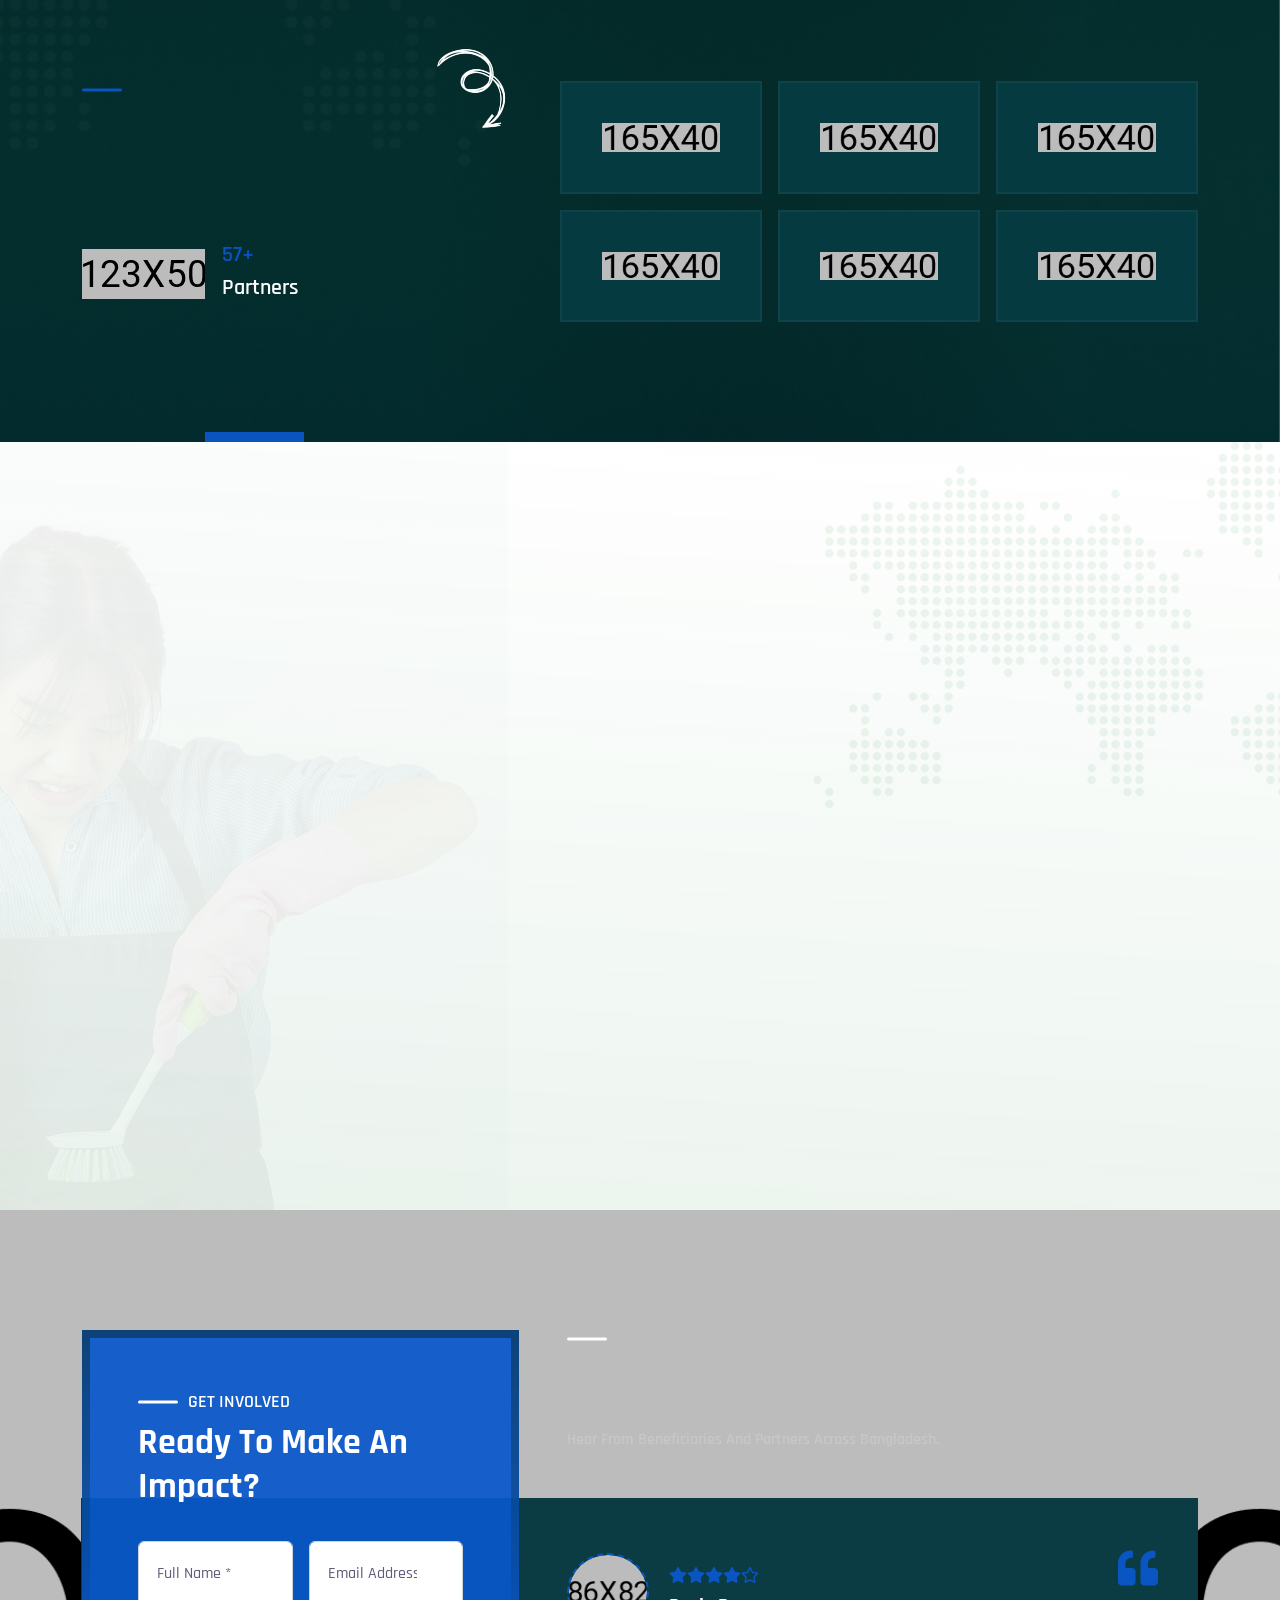
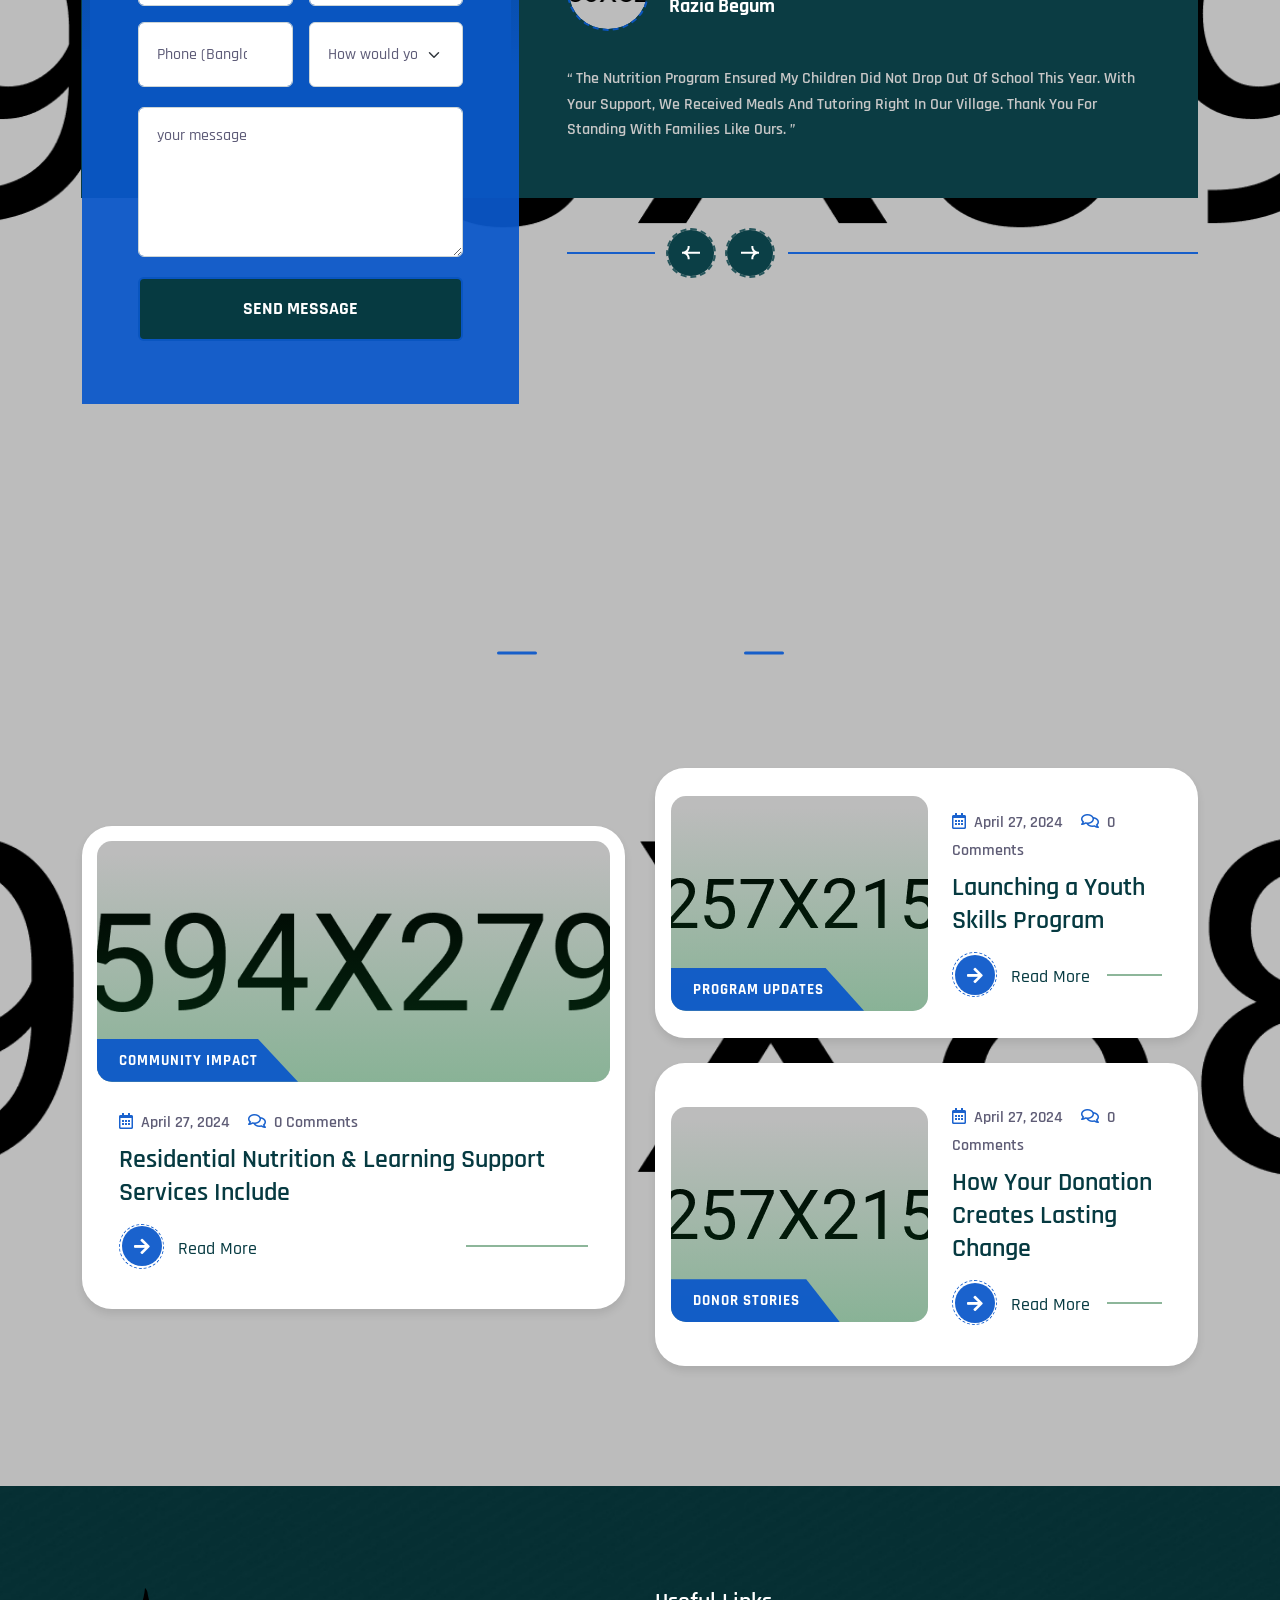
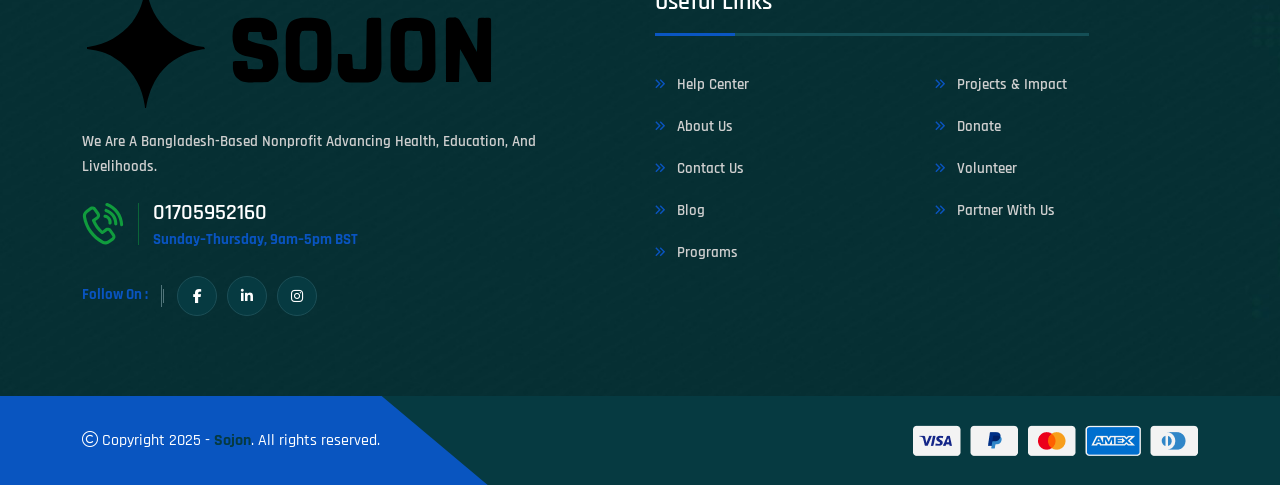
==== commit d137c364: "update" ====
--- a/index.html
+++ b/index.html
@@ -45,8 +45,13 @@
     <link rel="preconnect" href="https://fonts.gstatic.com" crossorigin>
     <link rel="preload" as="style"
         href="https://fonts.googleapis.com/css2?family=Rajdhani:wght@300;400;500;600;700&display=swap">
-    <link href="https://fonts.googleapis.com/css2?family=Rajdhani:wght@300;400;500;600;700&display=swap"
-        rel="stylesheet">
+    <link rel="stylesheet"
+        href="https://fonts.googleapis.com/css2?family=Rajdhani:wght@300;400;500;600;700&display=swap" media="print"
+        onload="this.media='all'">
+    <noscript>
+        <link rel="stylesheet"
+            href="https://fonts.googleapis.com/css2?family=Rajdhani:wght@300;400;500;600;700&display=swap">
+    </noscript>
 
 
     <!--==============================
@@ -85,7 +90,8 @@
         </script>
 
     <!-- Preload LCP Hero Background -->
-    <link rel="preload" as="image" href="assets/img/bg/hero-bg-1.jpg">
+    <link rel="preload" as="image" href="assets/img/bg/hero-bg-1.jpg" imagesrcset="assets/img/bg/hero-bg-1.jpg 1920w"
+        imagesizes="100vw">
 
 </head>
 
@@ -270,7 +276,8 @@
 	  ******************************** -->
     <!-- Hero Area -->
     <section id="main" class="vs-hero__layout1" data-wow-delay="0.25s">
-        <div class="vs-hero__item" data-bg-src="assets/img/bg/hero-bg-1.jpg">
+        <div class="vs-hero__item" data-bg-src="assets/img/bg/hero-bg-1.jpg"
+            style="background-image:url('assets/img/bg/hero-bg-1.jpg');">
             <div class="main-container3 position-relative z-index">
                 <div class="row justify-content-end align-items-center">
                     <div class="col-lg-6 position-relative">
@@ -292,22 +299,25 @@
                         <div class="vs-hero__image position-relative">
                             <div class="main-img vs-carousel" data-fade="true" data-autoplay="true">
                                 <div class="slide-item">
-                                    <img src="assets/img/hero/hero-img-1-1.png" alt="Hero Image" fetchpriority="high"
-                                        loading="eager">
+                                    <img src="assets/img/hero/hero-img-1-1.png" alt="Hero Image" width="800"
+                                        height="720" fetchpriority="high" decoding="async" loading="eager">
                                 </div>
                                 <div class="slide-item">
-                                    <img src="assets/img/hero/hero-img-1-2.png" alt="Hero Image" loading="lazy">
+                                    <img src="assets/img/hero/hero-img-1-2.png" alt="Hero Image" width="800"
+                                        height="720" decoding="async" loading="lazy">
                                 </div>
                             </div>
                             <span class="shape-mockup hero-shep3 custome-sheap1 wow animate__zoomIn"
                                 data-wow-delay="0.90s" style="left: -50px; bottom: 0;"><img
-                                    src="assets/img/shapes/hero-shep-1-1.svg" alt="hero element"></span>
+                                    src="assets/img/shapes/hero-shep-1-1.svg" alt="hero element" width="140"
+                                    height="140" decoding="async"></span>
                             <span class="shape-mockup hero-shep4 custome-sheap1 wow animate__zoomIn"
                                 data-wow-delay="0.80s" style="left: -130px; bottom: 0;"><img
-                                    src="assets/img/shapes/hero-shep-1-2.svg" alt="hero element"></span>
+                                    src="assets/img/shapes/hero-shep-1-2.svg" alt="hero element" width="140"
+                                    height="140" decoding="async"></span>
                             <span class="shape-mockup hero-shep5 spin d-lg-block d-none"
                                 style="left: 75px; top: 90px;"><img src="assets/img/shapes/circle-1.png"
-                                    alt="hero element"></span>
+                                    alt="hero element" width="120" height="120" decoding="async"></span>
                         </div>
                     </div>
                 </div>
@@ -323,7 +333,8 @@
             <div class="bubble"></div>
         </div>
         <span class="shape-mockup wow animate__fadeInLeft" data-wow-delay="0.80s" style="left: 0px; top: 60px;"><img
-                src="assets/img/shapes/hero-sheap3.png" alt="Hero element"></span>
+                src="assets/img/shapes/hero-sheap3.png" alt="Hero element" width="220" height="200"
+                decoding="async"></span>
     </section>
     <!-- Hero Area End -->
     <!-- Counter Area -->
@@ -333,8 +344,8 @@
                 <div class="col-md-auto">
                     <div class="vs-counter__inner">
                         <div class="play-video">
-                            <a href="https://www.youtube.com/watch?v=moYayPRgaY0" class="play-btn2 popup-video"><i
-                                    class="fas fa-play"></i></a>
+                            <a href="https://www.youtube.com/watch?v=moYayPRgaY0" class="play-btn2 popup-video"
+                                target="_blank" rel="noopener noreferrer"><i class="fas fa-play"></i></a>
                         </div>
                         <div class="vs-counter__content">
                             <div class="wow animate__fadeInUp" data-wow-delay="0.25s">
@@ -1186,24 +1197,12 @@
     <script src="assets/js/lenis.min.js" defer></script>
     <!-- wow js -->
     <script src="assets/js/wow.min.js" defer></script>
+    <!-- Helpers should load before main -->
+    <script src="assets/js/webp-helper.js" defer></script>
+    <script src="assets/js/a11y.js" defer></script>
+    <script src="assets/js/perf.js" defer></script>
     <!-- Main Js File -->
     <script src="assets/js/main.js" defer></script>
-
-
-    <script src="assets/js/vendor/jquery-3.7.1.min.js" defer></script>
-    <script src="assets/js/slick.min.js" defer></script>
-    <script src="assets/js/bootstrap.min.js" defer></script>
-    <script src="assets/js/jquery.magnific-popup.min.js" defer></script>
-    <script src="assets/js/imagesloaded.pkgd.min.js" defer></script>
-    <script src="assets/js/gsap.min.js" defer></script>
-    <script src="assets/js/ScrollTrigger.min.js" defer></script>
-    <script src="assets/js/gsap-scroll-to-plugin.js" defer></script>
-    <script src="assets/js/SplitText.js" defer></script>
-    <script src="assets/js/lenis.min.js" defer></script>
-    <script src="assets/js/wow.min.js" defer></script>
-    <script src="assets/js/webp-helper.js" defer></script>
-    <script src="assets/js/a11y.js" defer></script>
-    <script src="assets/js/main.js" defer></script>
 </body>
 
 </html>
--- a/assets/css/style.css
+++ b/assets/css/style.css
@@ -64,10 +64,10 @@
 /*------------------- 1.2. Function -------------------*/
 /*------------------- 1.3. Variable-------------------*/
 :root {
-  --theme-color: #109c3d;
+  --theme-color: #0a57caee;
   --secondary-color: #042a2f;
   --title-color: #063a41;
-  --title-color2: #67b846;
+  --title-color2: #0a57caac;
   --text-color: #5e5c78;
   --text-color2: #c7c7c7;
   --body-color: #042a2f;
@@ -76,7 +76,7 @@
   --black-color: #1c2438;
   --white-color: #ffffff;
   --yellow-color: #fec624;
-  --success-color: #28a745;
+  --success-color: #06419a;
   --error-color: #dc3545;
   --border-color: #cdd5d6;
   --title-font: 'Rajdhani', sans-serif;
@@ -163,6 +163,17 @@
 video {
   max-width: 100%;
   height: auto;
+}
+
+/* Reserve space for images with width/height to limit CLS */
+img[width][height] {
+  height: auto;
+}
+
+/* Improve focus visibility */
+:where(a, button, [role="button"], input, textarea, select):focus-visible {
+  outline: 2px solid var(--theme-color);
+  outline-offset: 2px;
 }
 
 ul {
@@ -3576,7 +3587,7 @@
   bottom: 0;
   width: 100%;
   z-index: -1;
-  background-color: #54ce7b;
+  background-color: #0b3c84;
   transform: skewX(37deg);
 }
 .vs-header .header-logo::before {
@@ -5300,10 +5311,10 @@
 }
 .vs-hero__content .vs-btn2 {
   text-transform: uppercase;
-  border: 2px solid #65b047;
+  border: 2px solid #0a58ca;
   padding: 2px 5px 2px 28px;
-  background: rgb(23, 167, 191);
-  background: linear-gradient(85deg, rgb(23, 167, 191) 0%, rgb(103, 184, 70) 72%);
+  background: rgb(23, 191, 174);
+  background: linear-gradient(85deg, rgb(4, 200, 235) 0%, #0a58ca 72%);
 }
 .vs-hero__content .vs-btn2:hover {
   color: var(--title-color);
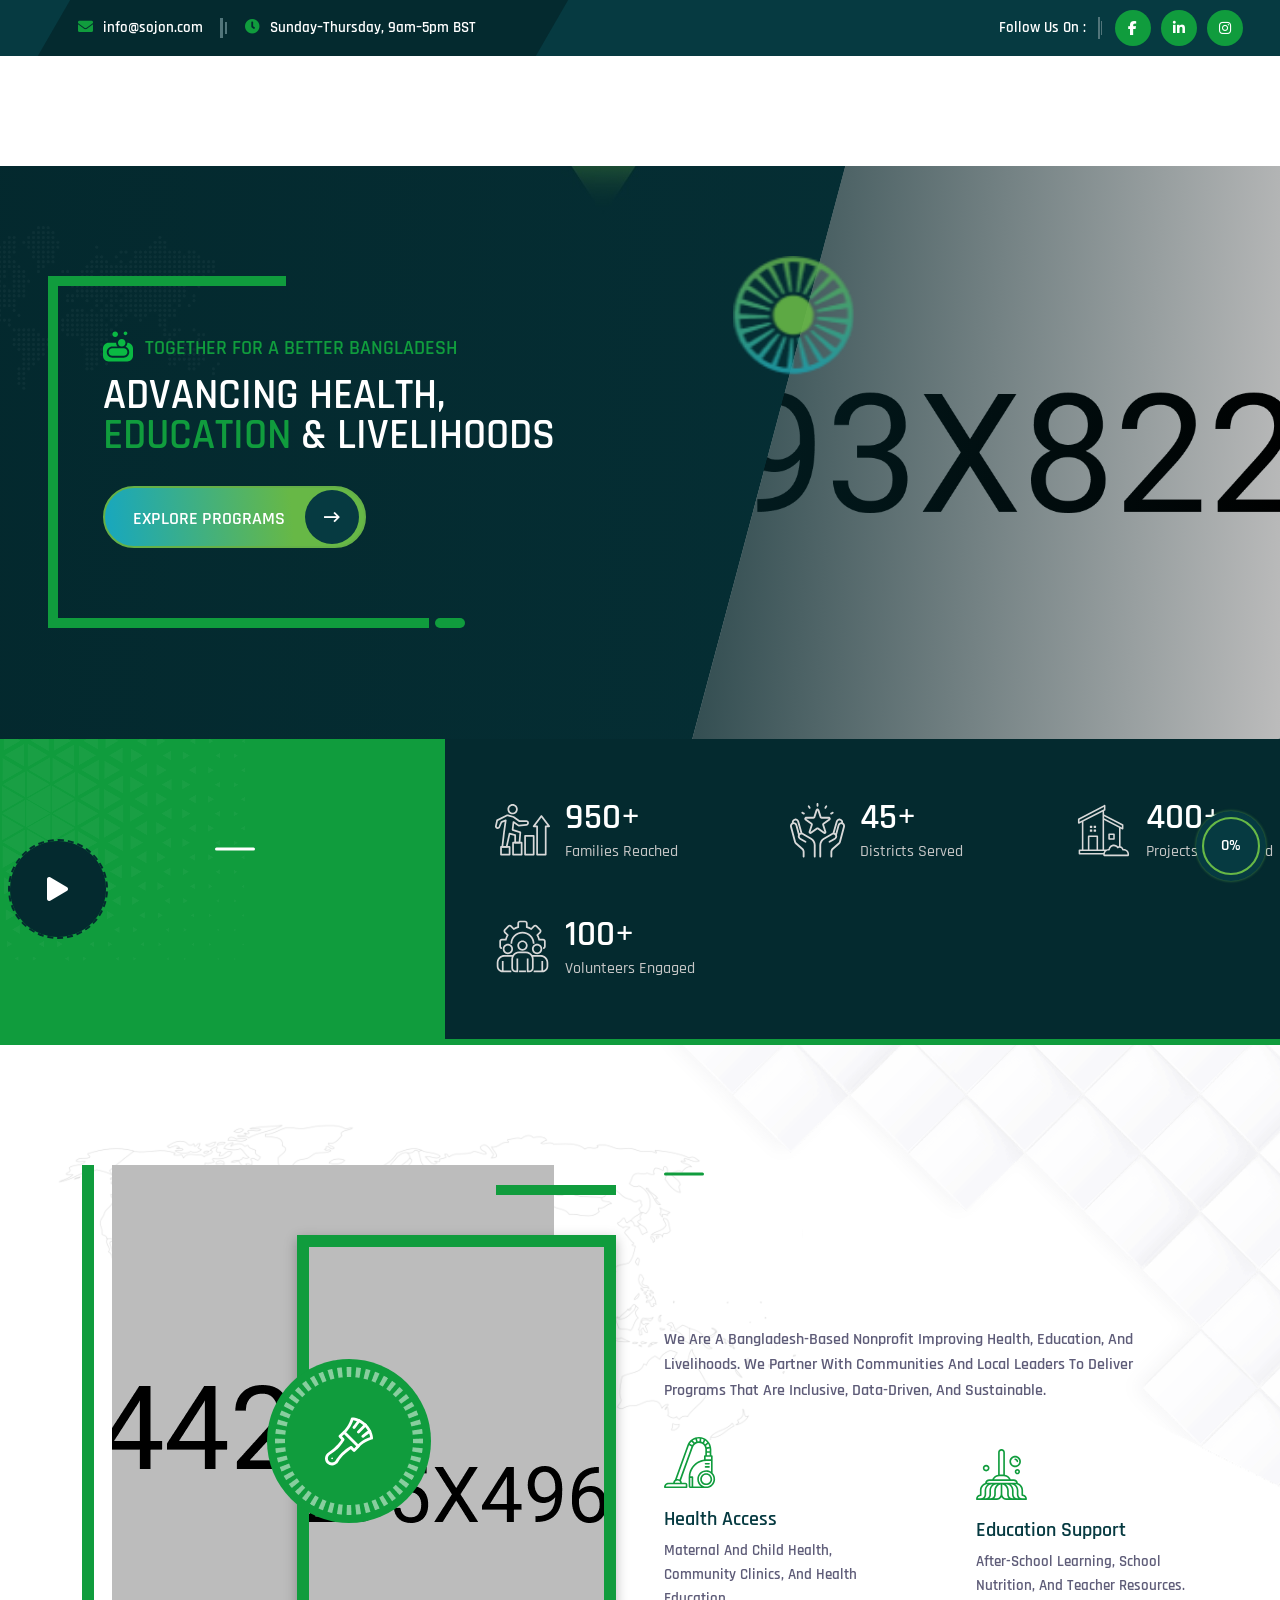
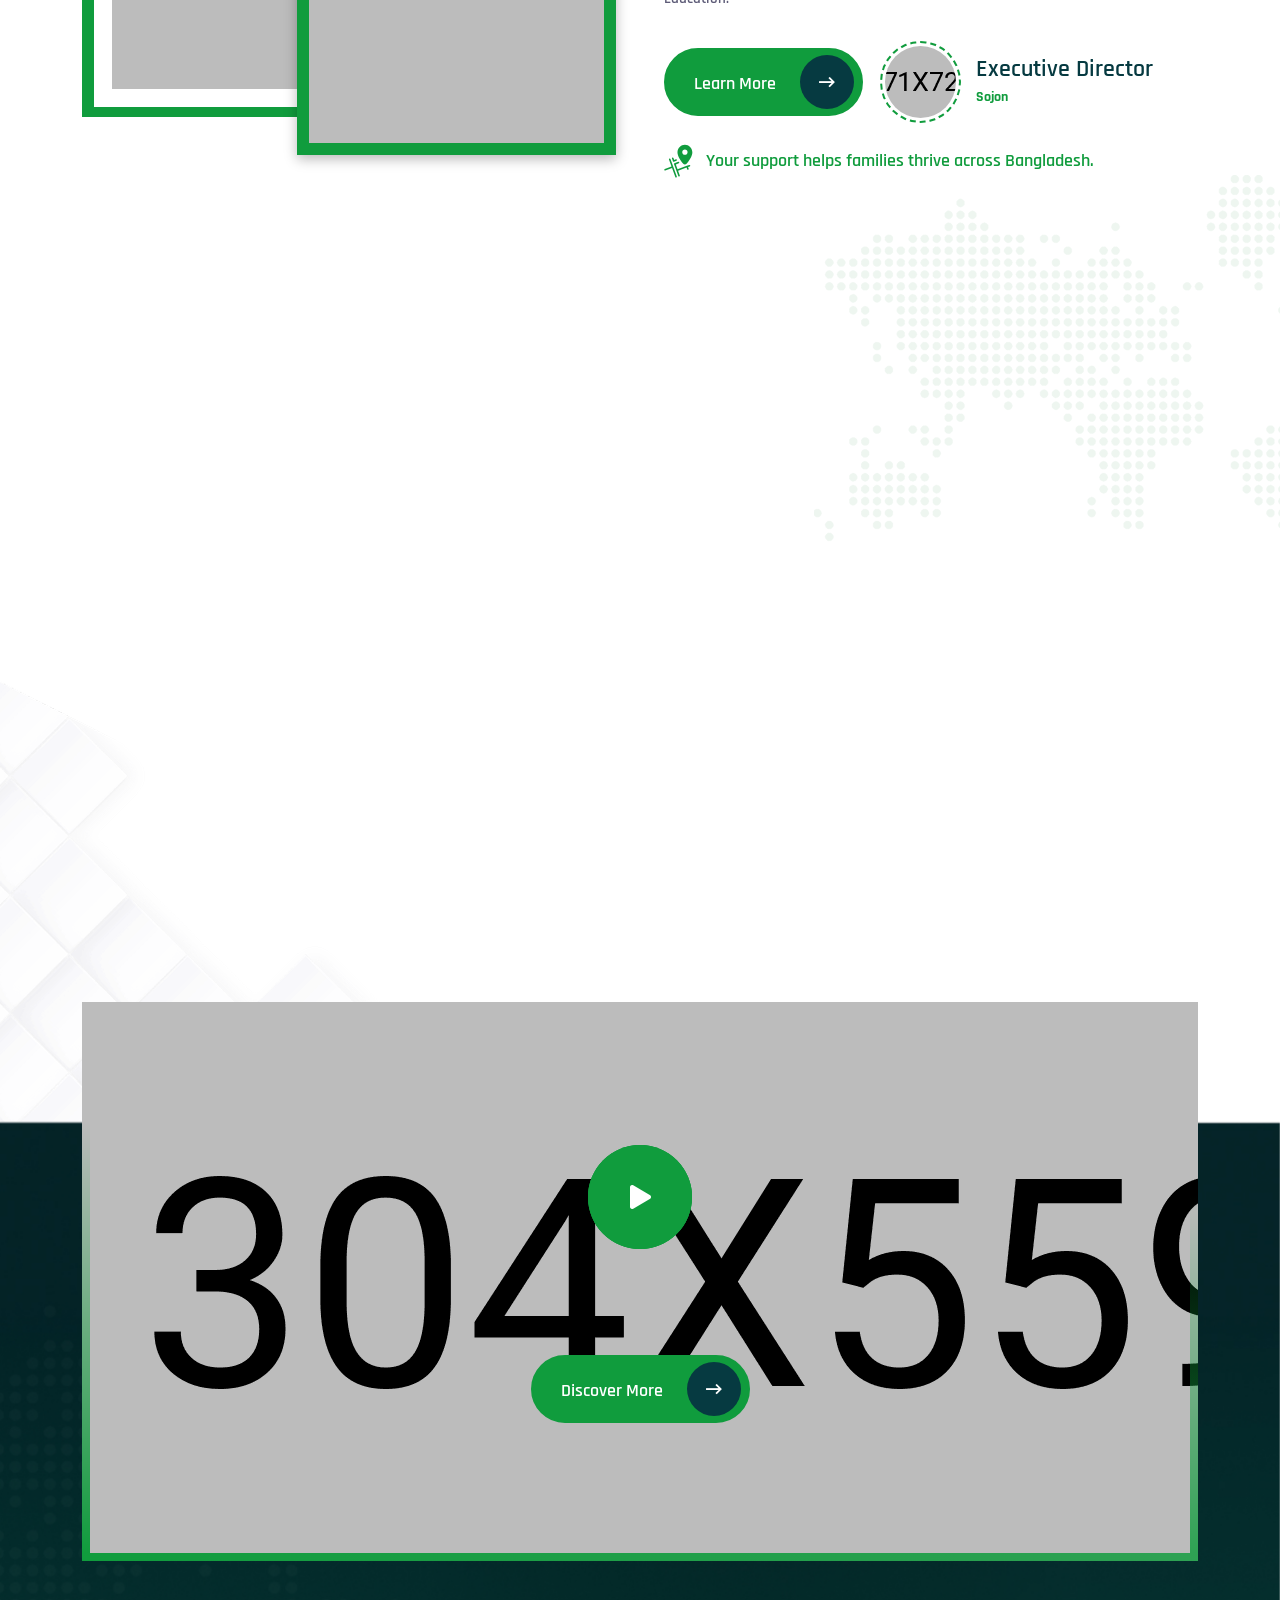
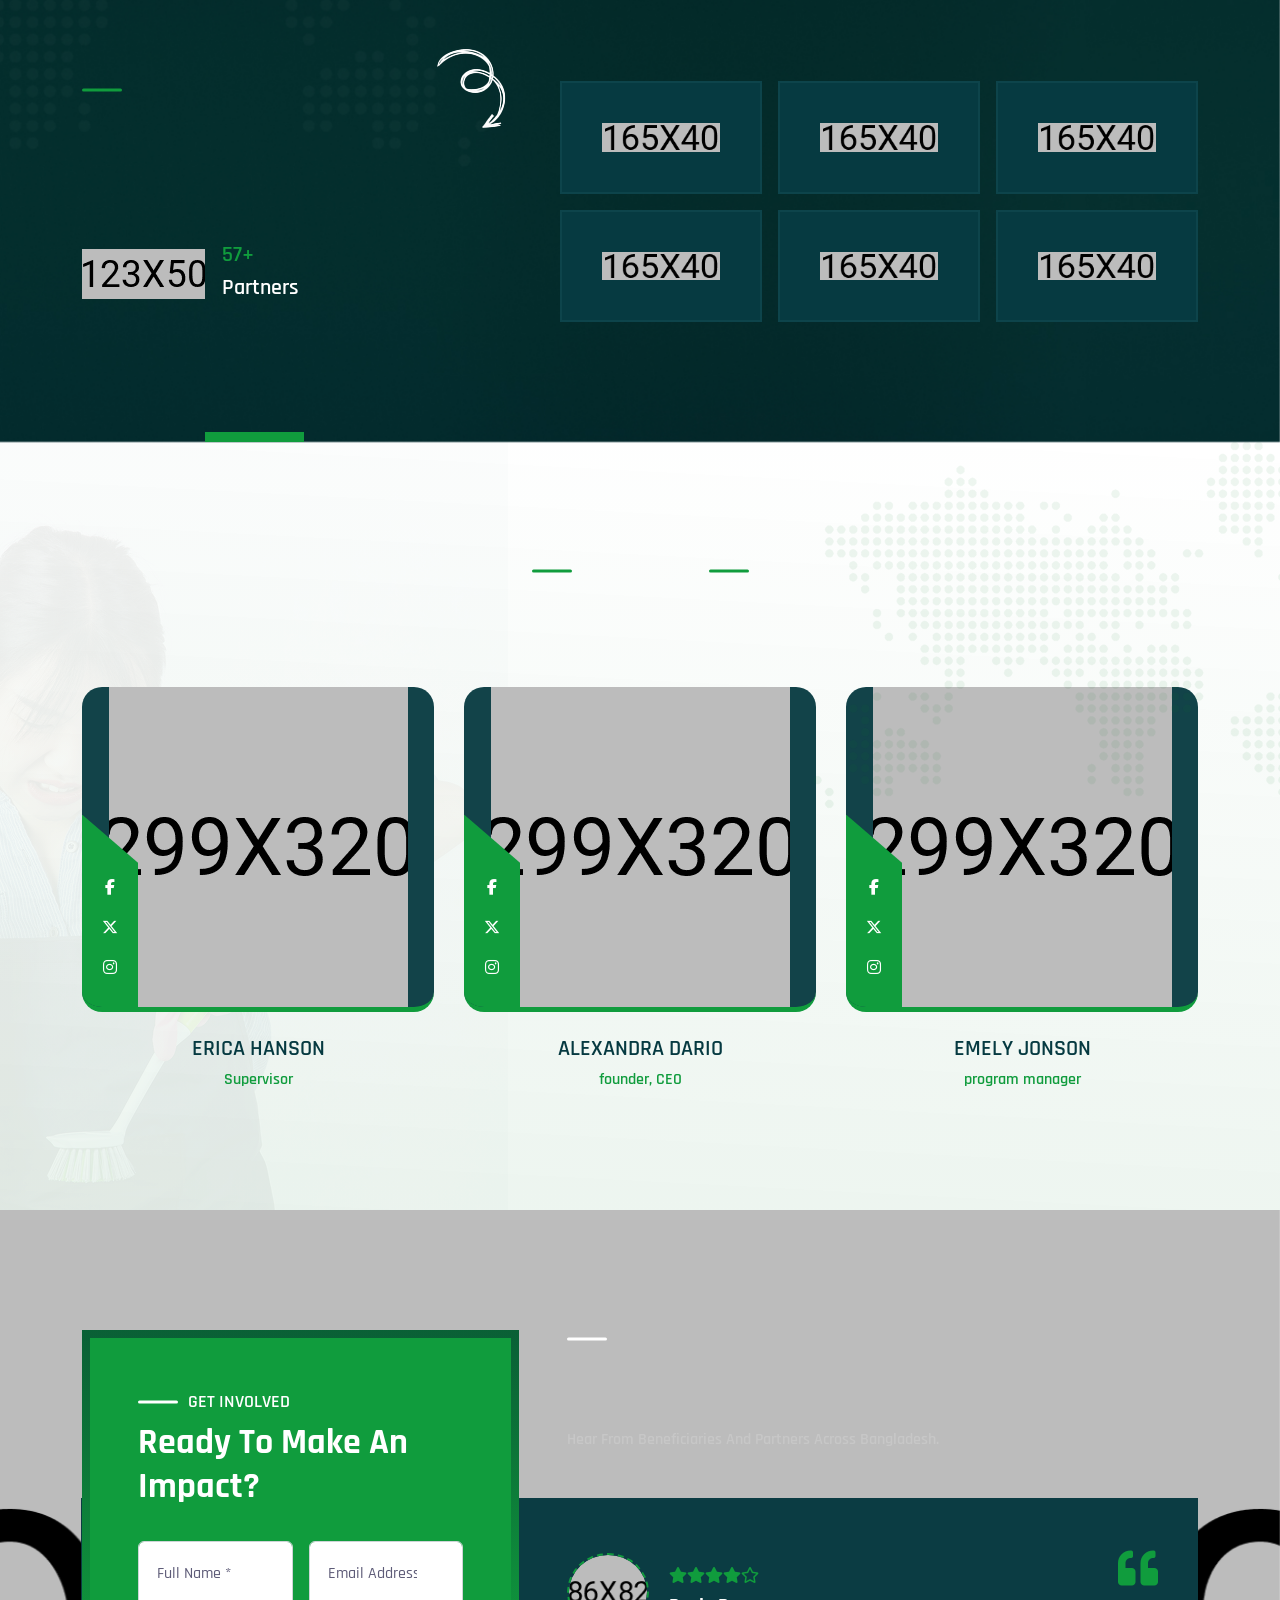
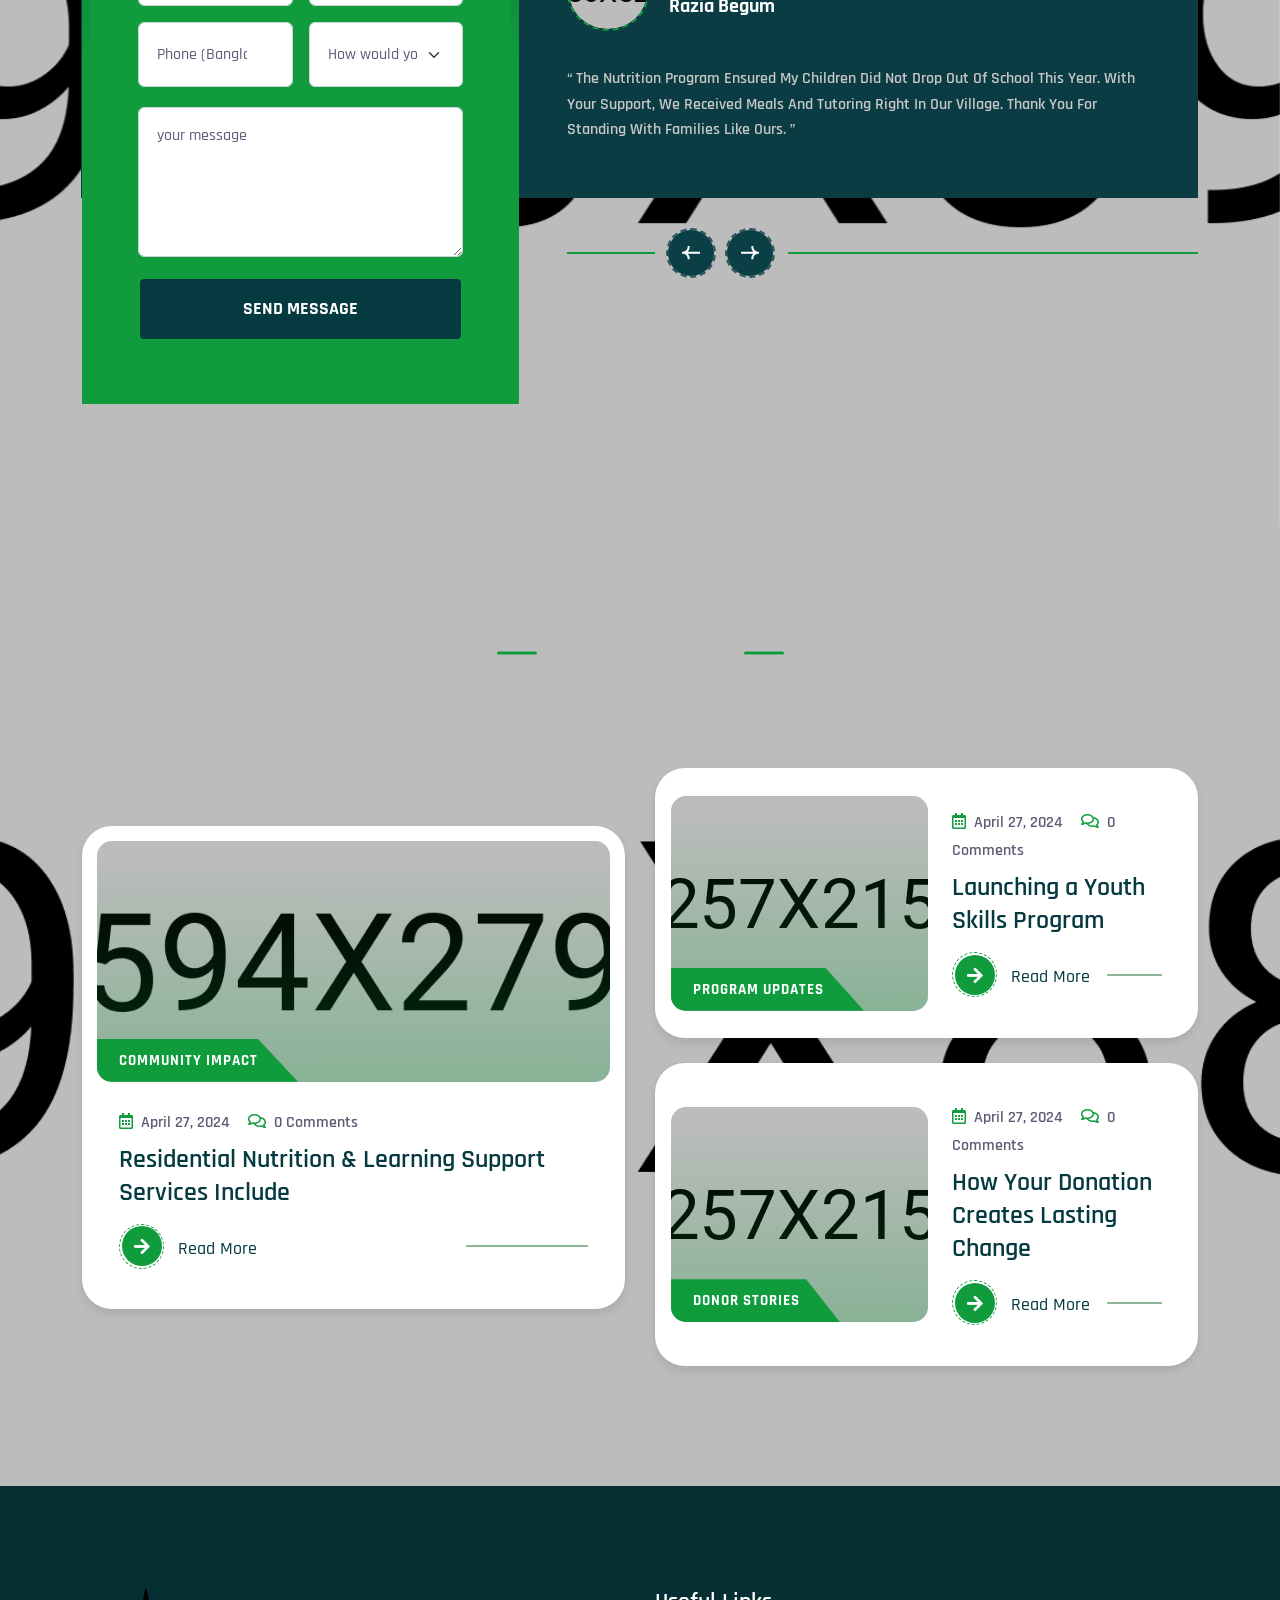
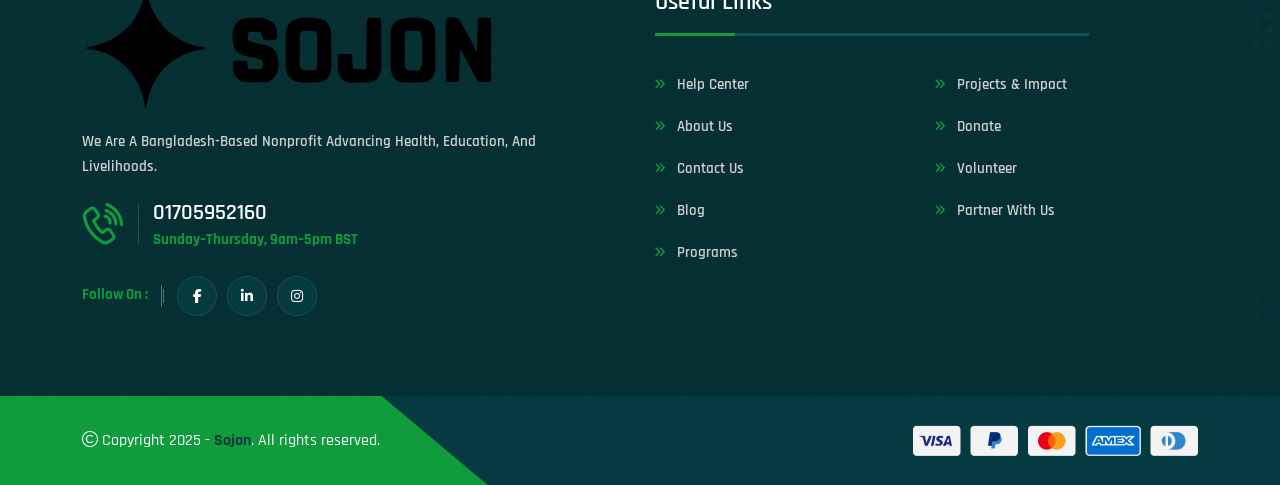
==== commit ac05638a: "update" ====
--- a/index.html
+++ b/index.html
@@ -68,7 +68,9 @@
     <!-- animate js -->
     <link rel="stylesheet" href="assets/css/animate.min.css">
     <!-- Theme Custom CSS -->
-    <link rel="stylesheet" href="assets/css/style.css">
+    <link rel="preload" as="style" href="assets/css/style.css">
+    <link rel="stylesheet" href="assets/css/style.css" media="print" onload="this.media='all'">
+    <noscript><link rel="stylesheet" href="assets/css/style.css"></noscript>
 
     <!-- Organization Schema -->
     <script type="application/ld+json">
@@ -1098,7 +1100,7 @@
                                     <span class="icon"><img src="assets/img/icon/call-icon.svg" alt="icon"></span>
                                     <div class="contact-content">
 
-                                        <h6 class="contact-title"><a href="#">01705952160</a></h6>
+                                        <h6 class="contact-title"><a href="tel:+8801705952160">01705952160</a></h6>
                                         <p class="contact-text">Sunday–Thursday, 9am–5pm BST</p>
                                     </div>
                                 </div>
@@ -1128,8 +1130,8 @@
                                 <li><a href="service.html">Programs</a></li>
                                 <li><a href="portfolio.html">Projects & Impact</a></li>
                                 <li><a href="donate.html">Donate</a></li>
-                                <li><a href="#">Volunteer</a></li>
-                                <li><a href="#">Partner With Us</a></li>
+                                <li><a href="contact.html#volunteer">Volunteer</a></li>
+                                <li><a href="contact.html#partnership">Partner With Us</a></li>
                             </ul>
                         </div>
                     </div>
--- a/assets/css/style.css
+++ b/assets/css/style.css
@@ -64,10 +64,10 @@
 /*------------------- 1.2. Function -------------------*/
 /*------------------- 1.3. Variable-------------------*/
 :root {
-  --theme-color: #0a57caee;
+  --theme-color: #109c3d;
   --secondary-color: #042a2f;
   --title-color: #063a41;
-  --title-color2: #0a57caac;
+  --title-color2: #67b846;
   --text-color: #5e5c78;
   --text-color2: #c7c7c7;
   --body-color: #042a2f;
@@ -76,7 +76,7 @@
   --black-color: #1c2438;
   --white-color: #ffffff;
   --yellow-color: #fec624;
-  --success-color: #06419a;
+  --success-color: #28a745;
   --error-color: #dc3545;
   --border-color: #cdd5d6;
   --title-font: 'Rajdhani', sans-serif;
@@ -120,7 +120,7 @@
   left: -9999px;
   top: 0;
   z-index: 10000;
-  background: #0a58ca;
+  background: #05419b;
   color: #fff;
   padding: 8px 12px;
   border-radius: 4px;
@@ -163,17 +163,6 @@
 video {
   max-width: 100%;
   height: auto;
-}
-
-/* Reserve space for images with width/height to limit CLS */
-img[width][height] {
-  height: auto;
-}
-
-/* Improve focus visibility */
-:where(a, button, [role="button"], input, textarea, select):focus-visible {
-  outline: 2px solid var(--theme-color);
-  outline-offset: 2px;
 }
 
 ul {
@@ -3587,7 +3576,7 @@
   bottom: 0;
   width: 100%;
   z-index: -1;
-  background-color: #0b3c84;
+  background-color: #54ce7b;
   transform: skewX(37deg);
 }
 .vs-header .header-logo::before {
@@ -5311,10 +5300,10 @@
 }
 .vs-hero__content .vs-btn2 {
   text-transform: uppercase;
-  border: 2px solid #0a58ca;
+  border: 2px solid #65b047;
   padding: 2px 5px 2px 28px;
-  background: rgb(23, 191, 174);
-  background: linear-gradient(85deg, rgb(4, 200, 235) 0%, #0a58ca 72%);
+  background: rgb(23, 167, 191);
+  background: linear-gradient(85deg, rgb(23, 167, 191) 0%, rgb(103, 184, 70) 72%);
 }
 .vs-hero__content .vs-btn2:hover {
   color: var(--title-color);
--- a/assets/css/style.css
+++ b/assets/css/style.css
@@ -64,10 +64,10 @@
 /*------------------- 1.2. Function -------------------*/
 /*------------------- 1.3. Variable-------------------*/
 :root {
-  --theme-color: #0a57caee;
+  --theme-color: #109c3d;
   --secondary-color: #042a2f;
   --title-color: #063a41;
-  --title-color2: #0a57caac;
+  --title-color2: #67b846;
   --text-color: #5e5c78;
   --text-color2: #c7c7c7;
   --body-color: #042a2f;
@@ -76,7 +76,7 @@
   --black-color: #1c2438;
   --white-color: #ffffff;
   --yellow-color: #fec624;
-  --success-color: #06419a;
+  --success-color: #28a745;
   --error-color: #dc3545;
   --border-color: #cdd5d6;
   --title-font: 'Rajdhani', sans-serif;
@@ -120,7 +120,7 @@
   left: -9999px;
   top: 0;
   z-index: 10000;
-  background: #0a58ca;
+  background: #05419b;
   color: #fff;
   padding: 8px 12px;
   border-radius: 4px;
@@ -163,17 +163,6 @@
 video {
   max-width: 100%;
   height: auto;
-}
-
-/* Reserve space for images with width/height to limit CLS */
-img[width][height] {
-  height: auto;
-}
-
-/* Improve focus visibility */
-:where(a, button, [role="button"], input, textarea, select):focus-visible {
-  outline: 2px solid var(--theme-color);
-  outline-offset: 2px;
 }
 
 ul {
@@ -3587,7 +3576,7 @@
   bottom: 0;
   width: 100%;
   z-index: -1;
-  background-color: #0b3c84;
+  background-color: #54ce7b;
   transform: skewX(37deg);
 }
 .vs-header .header-logo::before {
@@ -5311,10 +5300,10 @@
 }
 .vs-hero__content .vs-btn2 {
   text-transform: uppercase;
-  border: 2px solid #0a58ca;
+  border: 2px solid #65b047;
   padding: 2px 5px 2px 28px;
-  background: rgb(23, 191, 174);
-  background: linear-gradient(85deg, rgb(4, 200, 235) 0%, #0a58ca 72%);
+  background: rgb(23, 167, 191);
+  background: linear-gradient(85deg, rgb(23, 167, 191) 0%, rgb(103, 184, 70) 72%);
 }
 .vs-hero__content .vs-btn2:hover {
   color: var(--title-color);
--- a/assets/css/style.css
+++ b/assets/css/style.css
@@ -64,10 +64,10 @@
 /*------------------- 1.2. Function -------------------*/
 /*------------------- 1.3. Variable-------------------*/
 :root {
-  --theme-color: #0a57caee;
+  --theme-color: #109c3d;
   --secondary-color: #042a2f;
   --title-color: #063a41;
-  --title-color2: #0a57caac;
+  --title-color2: #67b846;
   --text-color: #5e5c78;
   --text-color2: #c7c7c7;
   --body-color: #042a2f;
@@ -76,7 +76,7 @@
   --black-color: #1c2438;
   --white-color: #ffffff;
   --yellow-color: #fec624;
-  --success-color: #06419a;
+  --success-color: #28a745;
   --error-color: #dc3545;
   --border-color: #cdd5d6;
   --title-font: 'Rajdhani', sans-serif;
@@ -120,7 +120,7 @@
   left: -9999px;
   top: 0;
   z-index: 10000;
-  background: #0a58ca;
+  background: #05419b;
   color: #fff;
   padding: 8px 12px;
   border-radius: 4px;
@@ -163,17 +163,6 @@
 video {
   max-width: 100%;
   height: auto;
-}
-
-/* Reserve space for images with width/height to limit CLS */
-img[width][height] {
-  height: auto;
-}
-
-/* Improve focus visibility */
-:where(a, button, [role="button"], input, textarea, select):focus-visible {
-  outline: 2px solid var(--theme-color);
-  outline-offset: 2px;
 }
 
 ul {
@@ -3587,7 +3576,7 @@
   bottom: 0;
   width: 100%;
   z-index: -1;
-  background-color: #0b3c84;
+  background-color: #54ce7b;
   transform: skewX(37deg);
 }
 .vs-header .header-logo::before {
@@ -5311,10 +5300,10 @@
 }
 .vs-hero__content .vs-btn2 {
   text-transform: uppercase;
-  border: 2px solid #0a58ca;
+  border: 2px solid #65b047;
   padding: 2px 5px 2px 28px;
-  background: rgb(23, 191, 174);
-  background: linear-gradient(85deg, rgb(4, 200, 235) 0%, #0a58ca 72%);
+  background: rgb(23, 167, 191);
+  background: linear-gradient(85deg, rgb(23, 167, 191) 0%, rgb(103, 184, 70) 72%);
 }
 .vs-hero__content .vs-btn2:hover {
   color: var(--title-color);
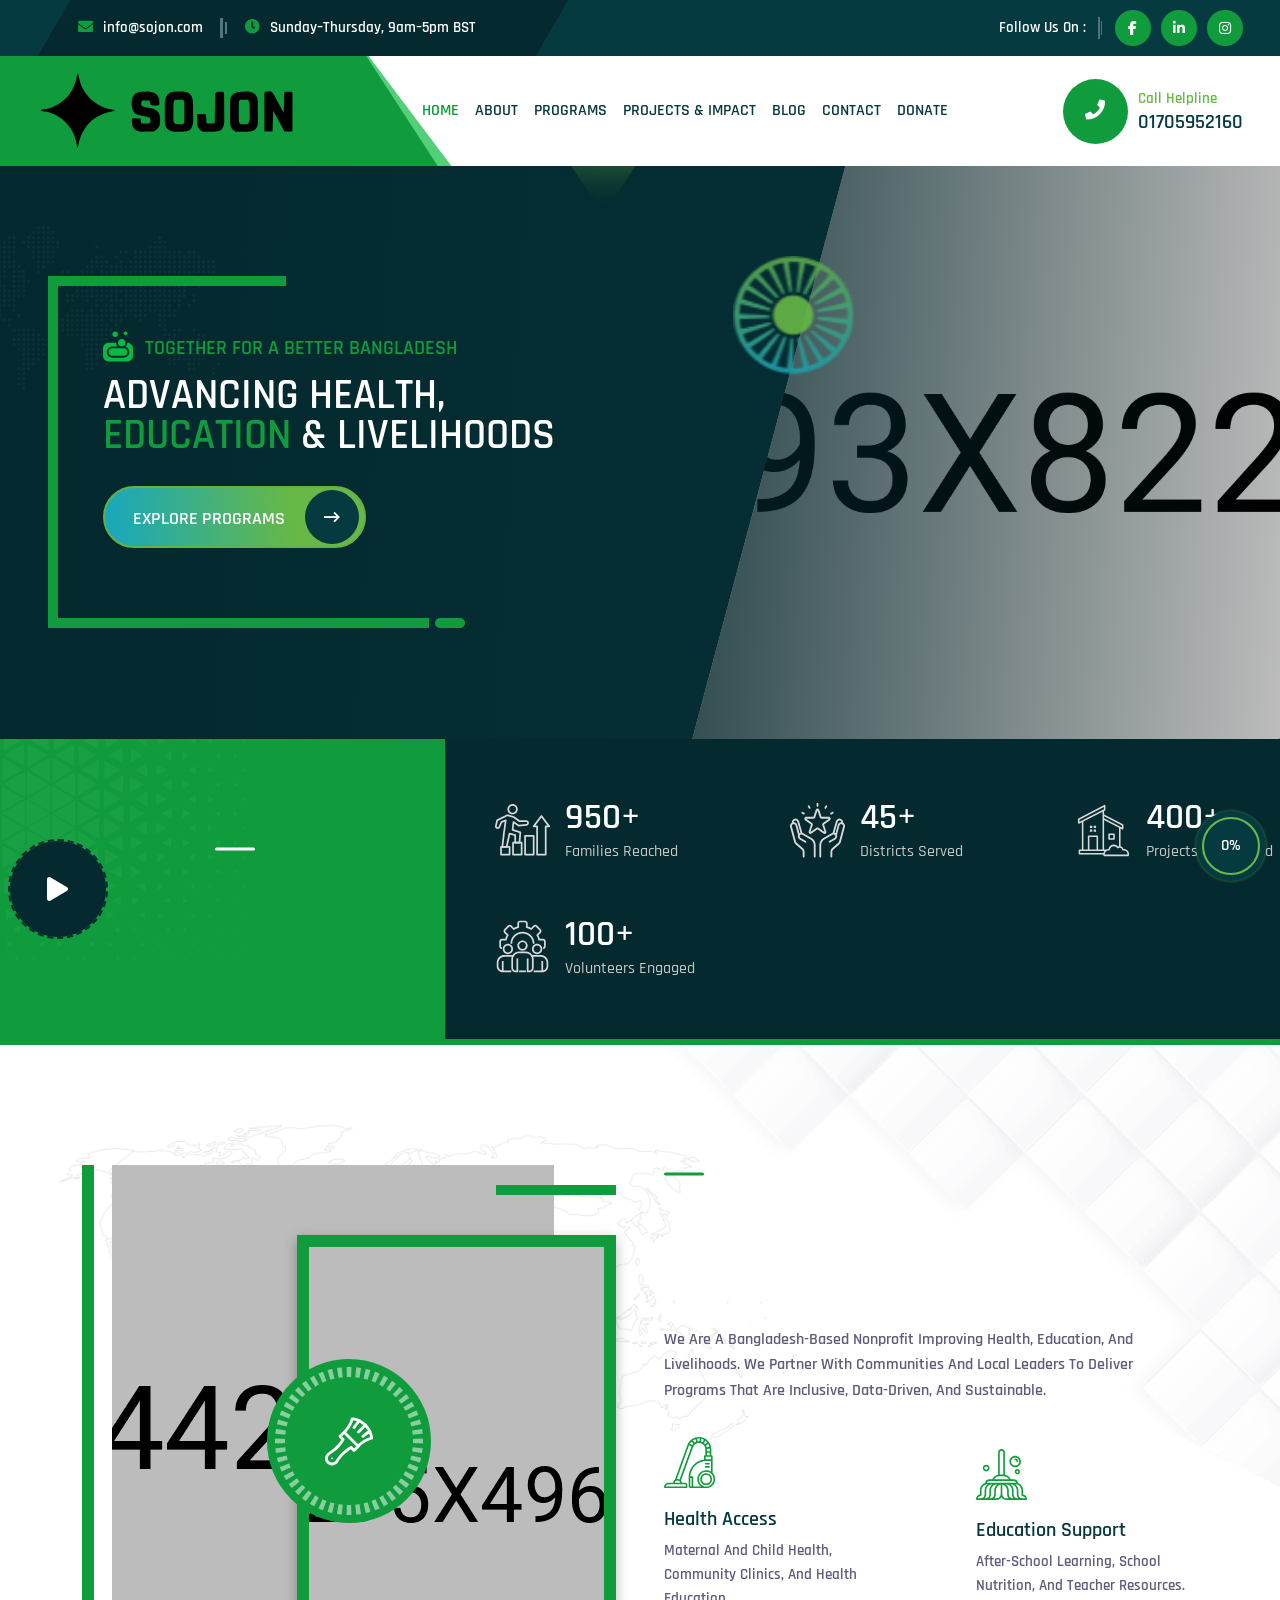
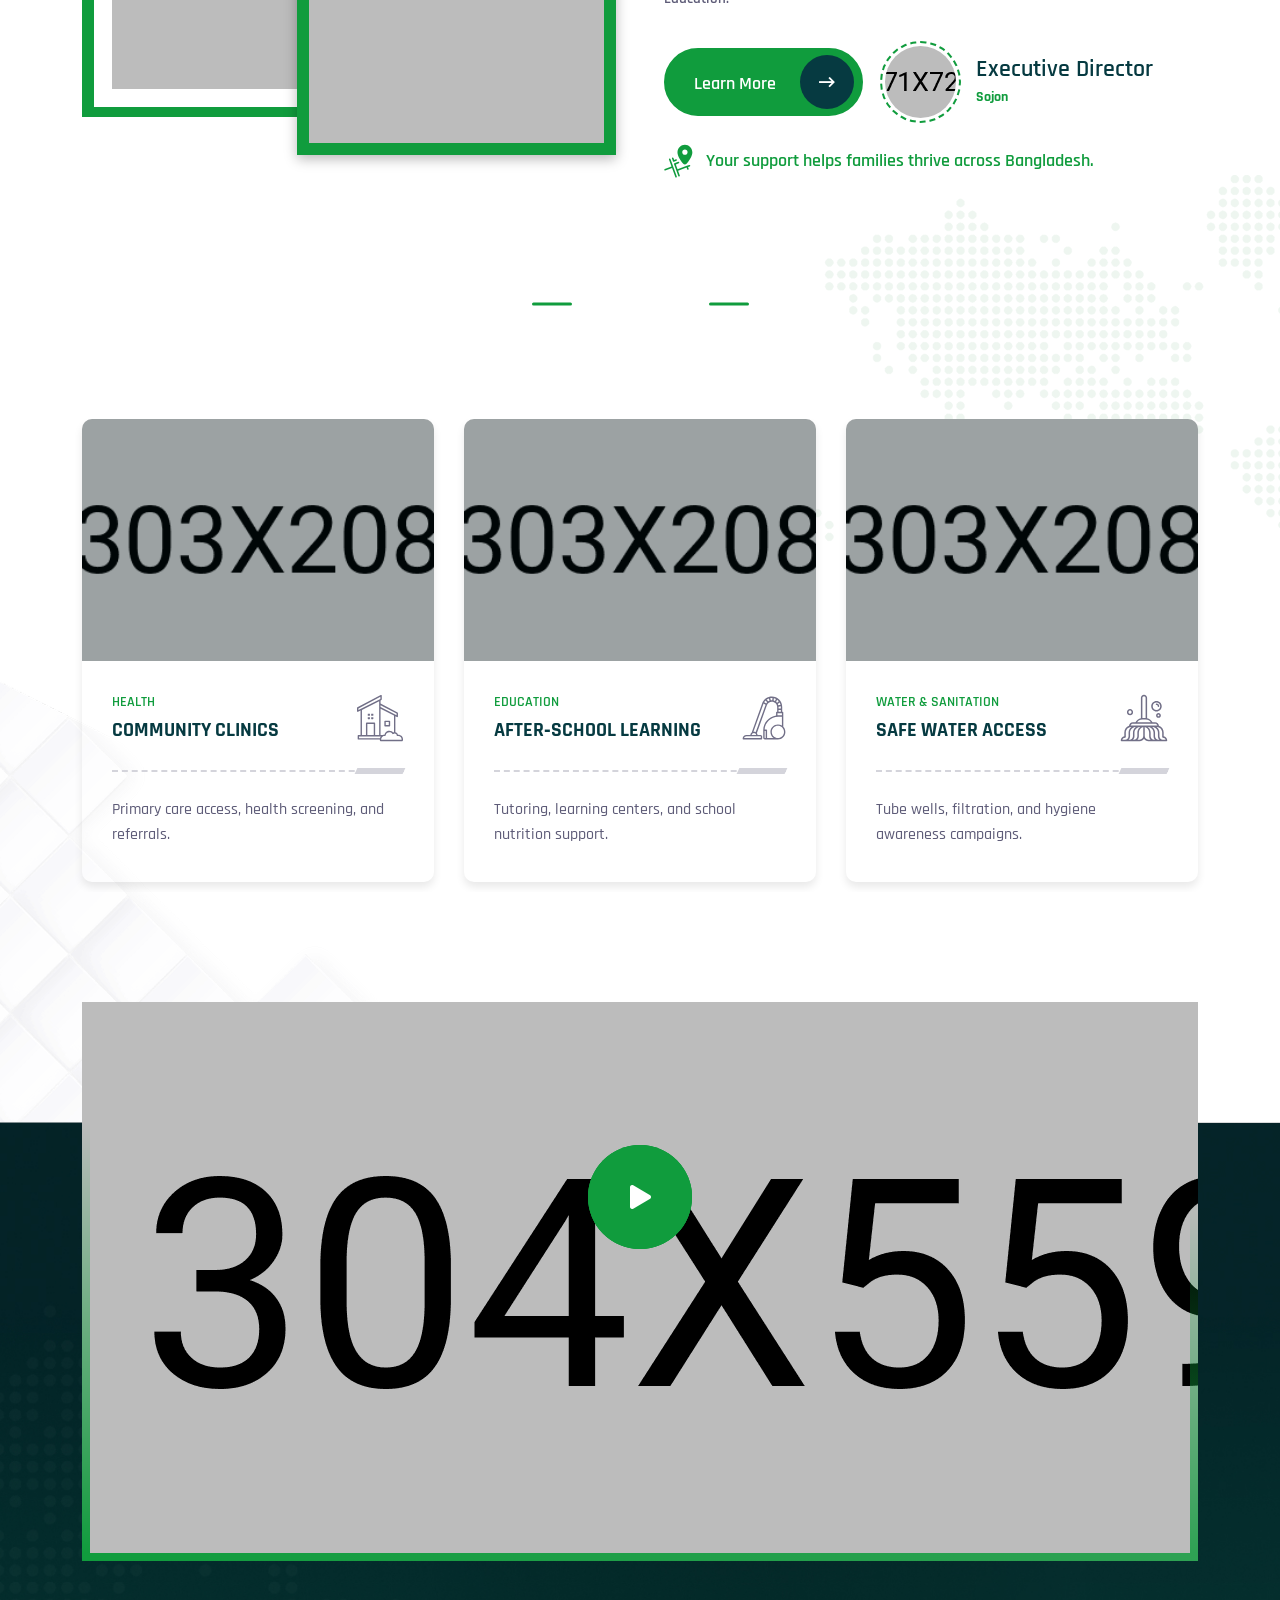
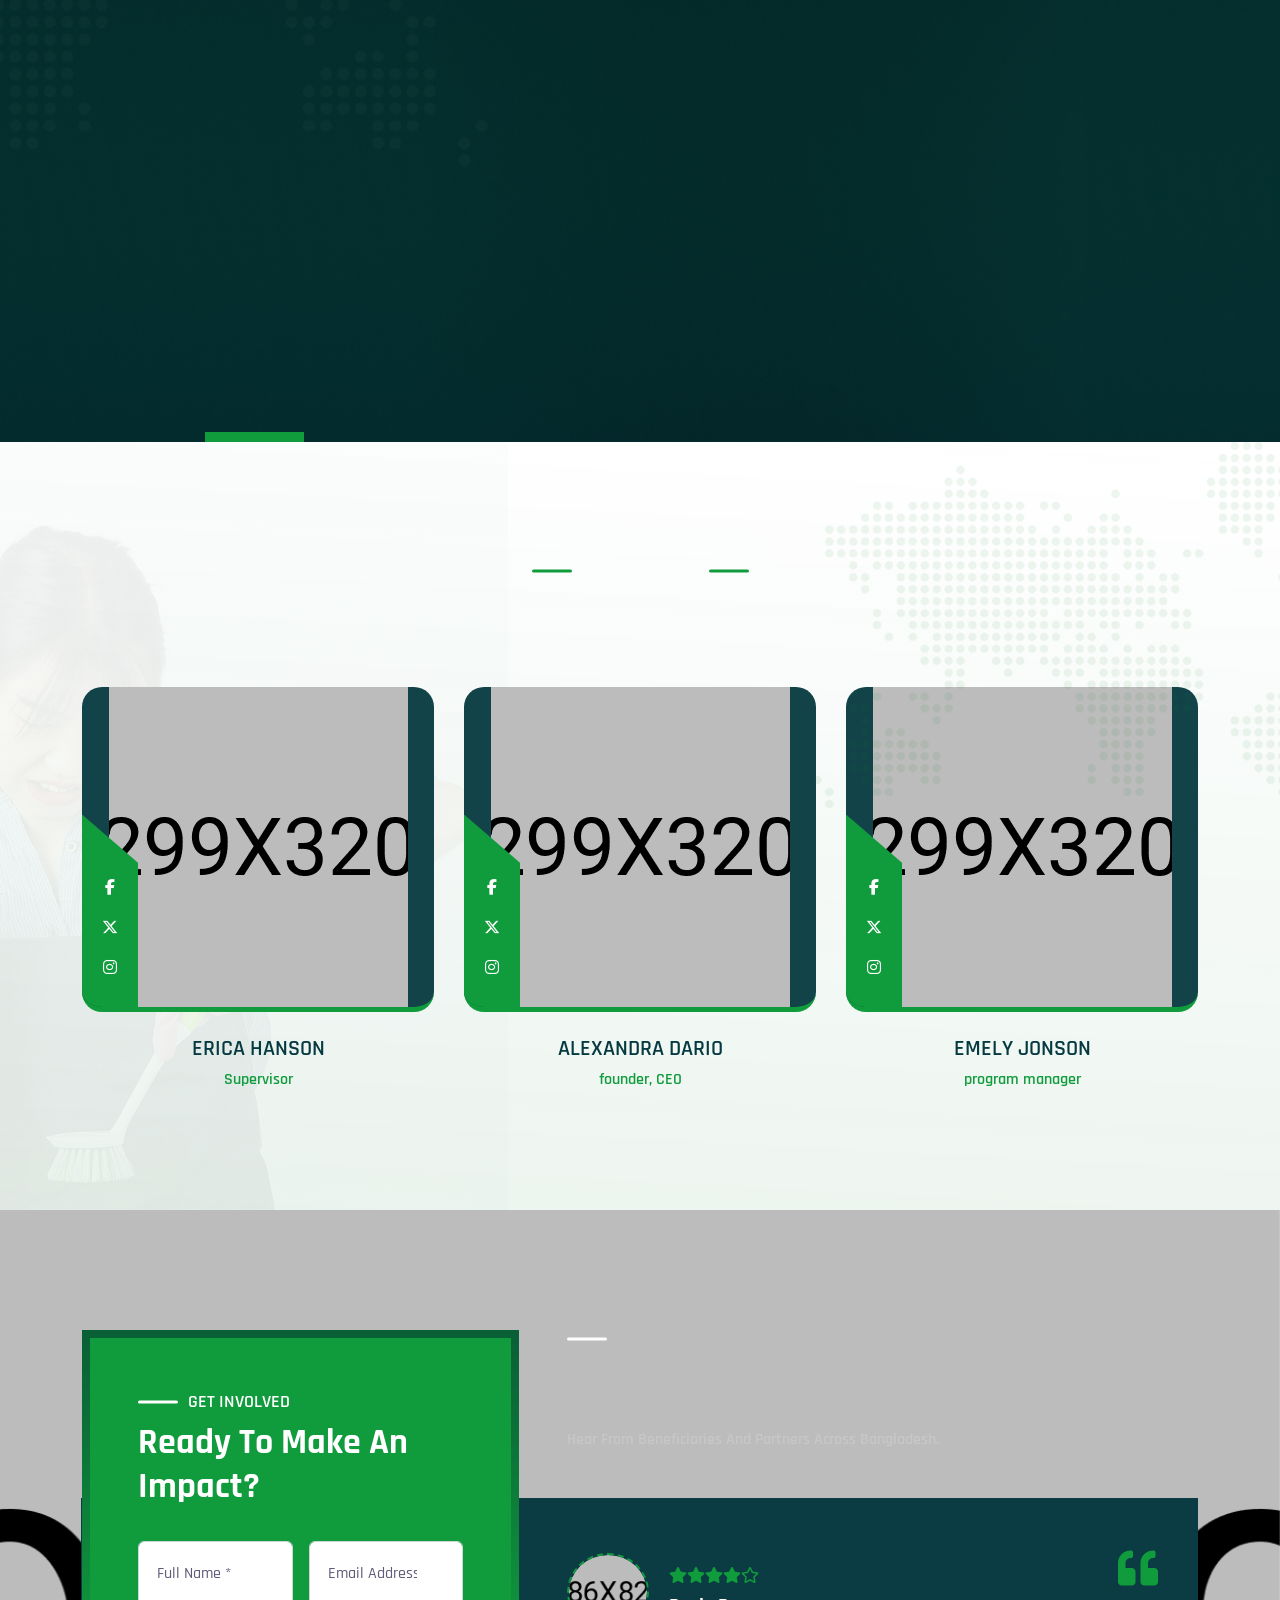
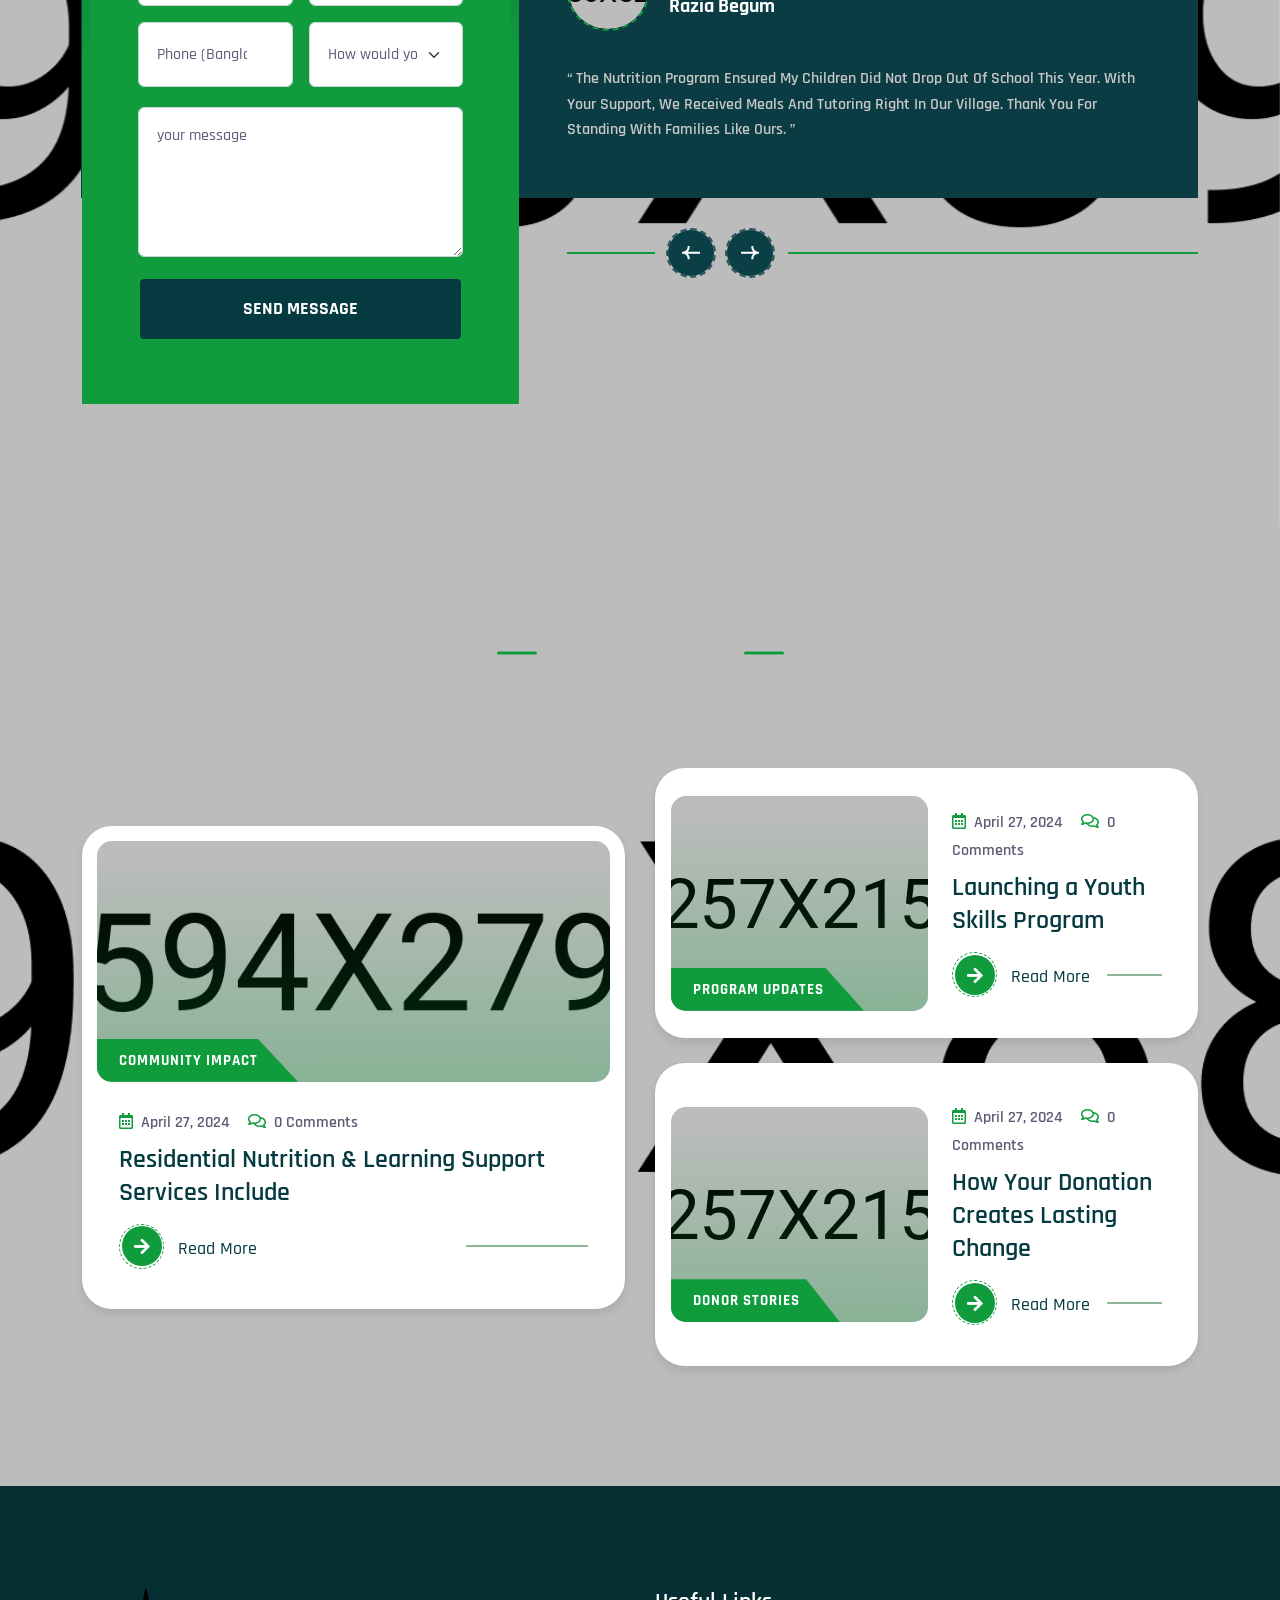
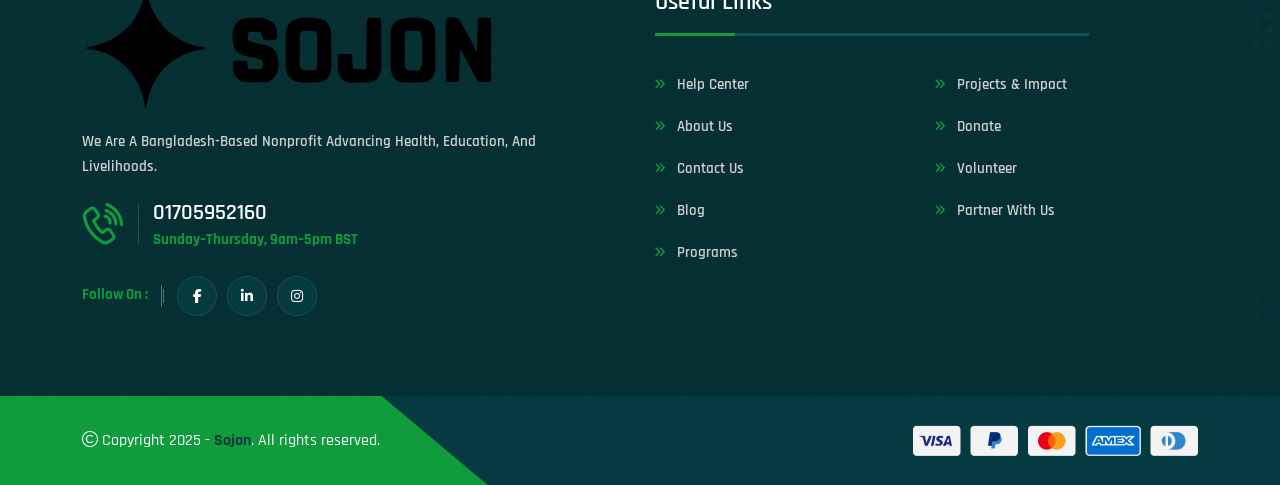
==== commit 73cf402a: "what" ====
--- a/index.html
+++ b/index.html
@@ -70,7 +70,9 @@
     <!-- Theme Custom CSS -->
     <link rel="preload" as="style" href="assets/css/style.css">
     <link rel="stylesheet" href="assets/css/style.css" media="print" onload="this.media='all'">
-    <noscript><link rel="stylesheet" href="assets/css/style.css"></noscript>
+    <noscript>
+        <link rel="stylesheet" href="assets/css/style.css">
+    </noscript>
 
     <!-- Organization Schema -->
     <script type="application/ld+json">
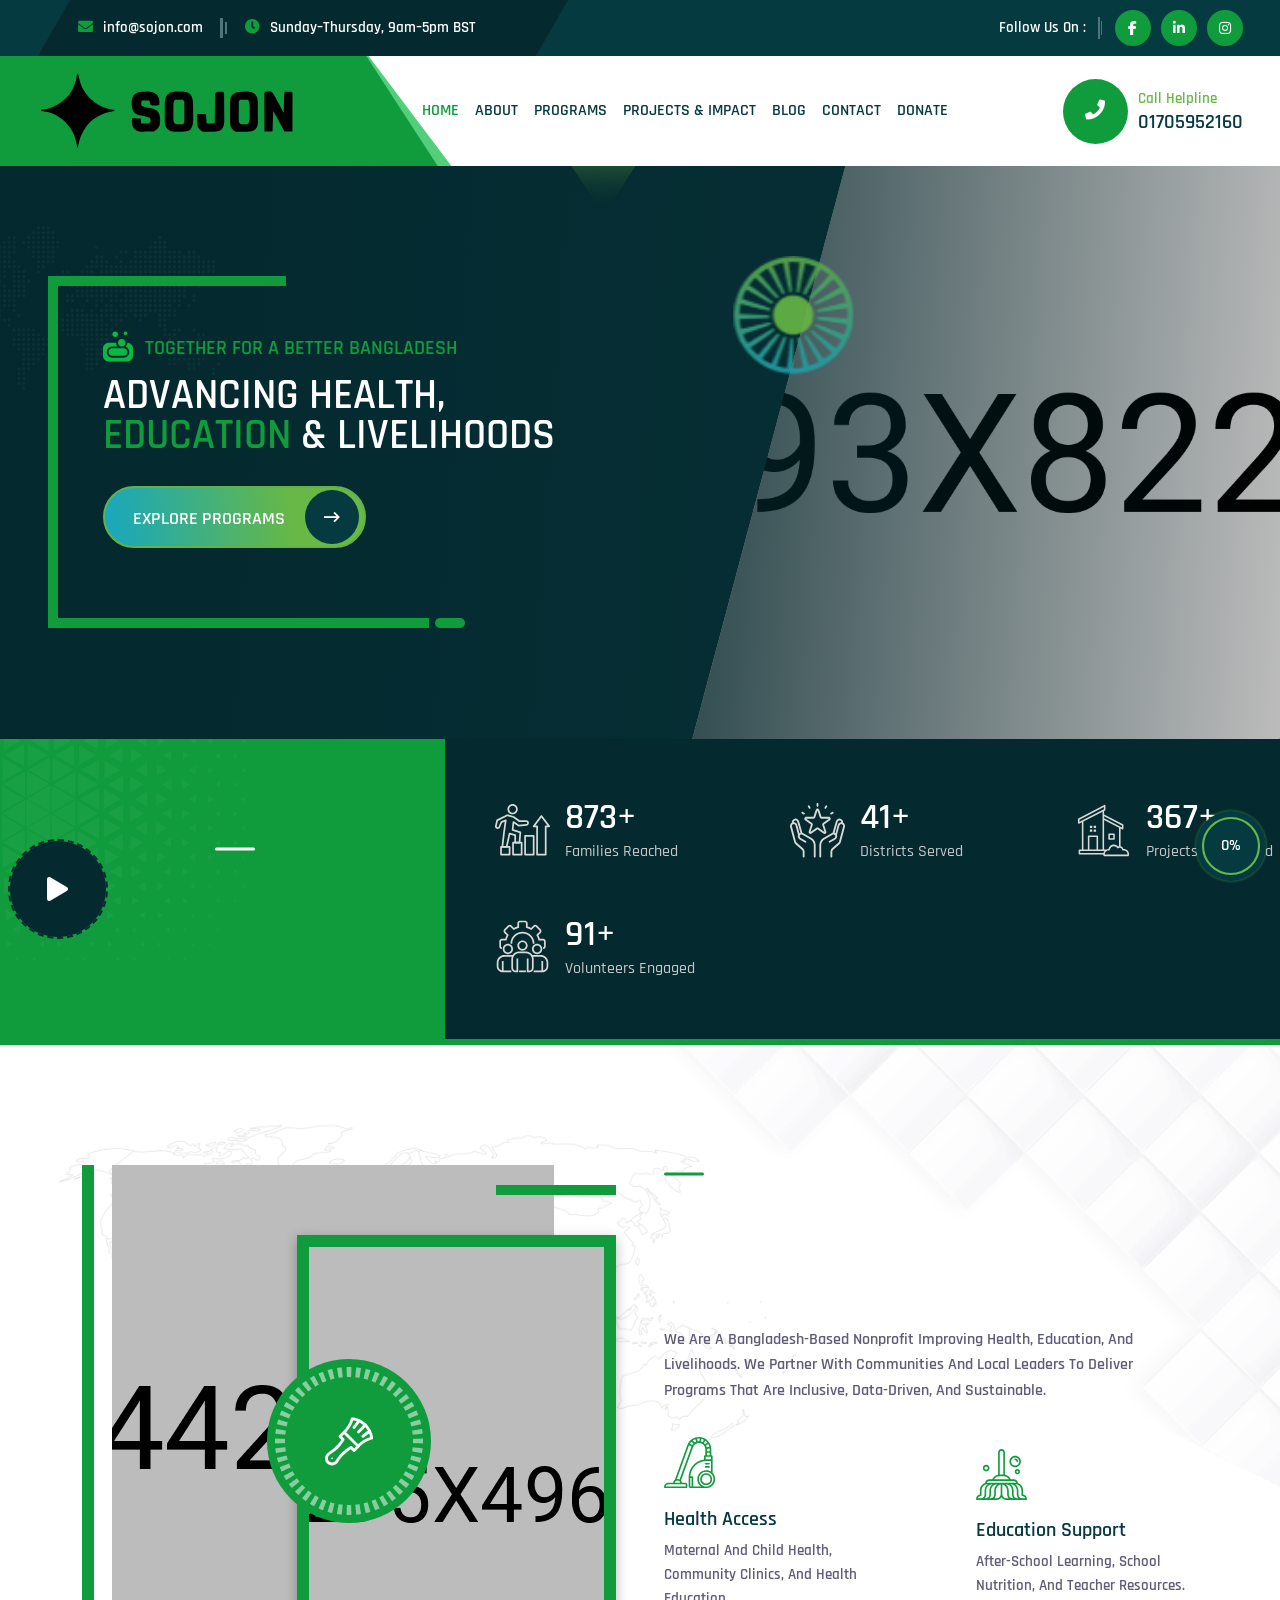
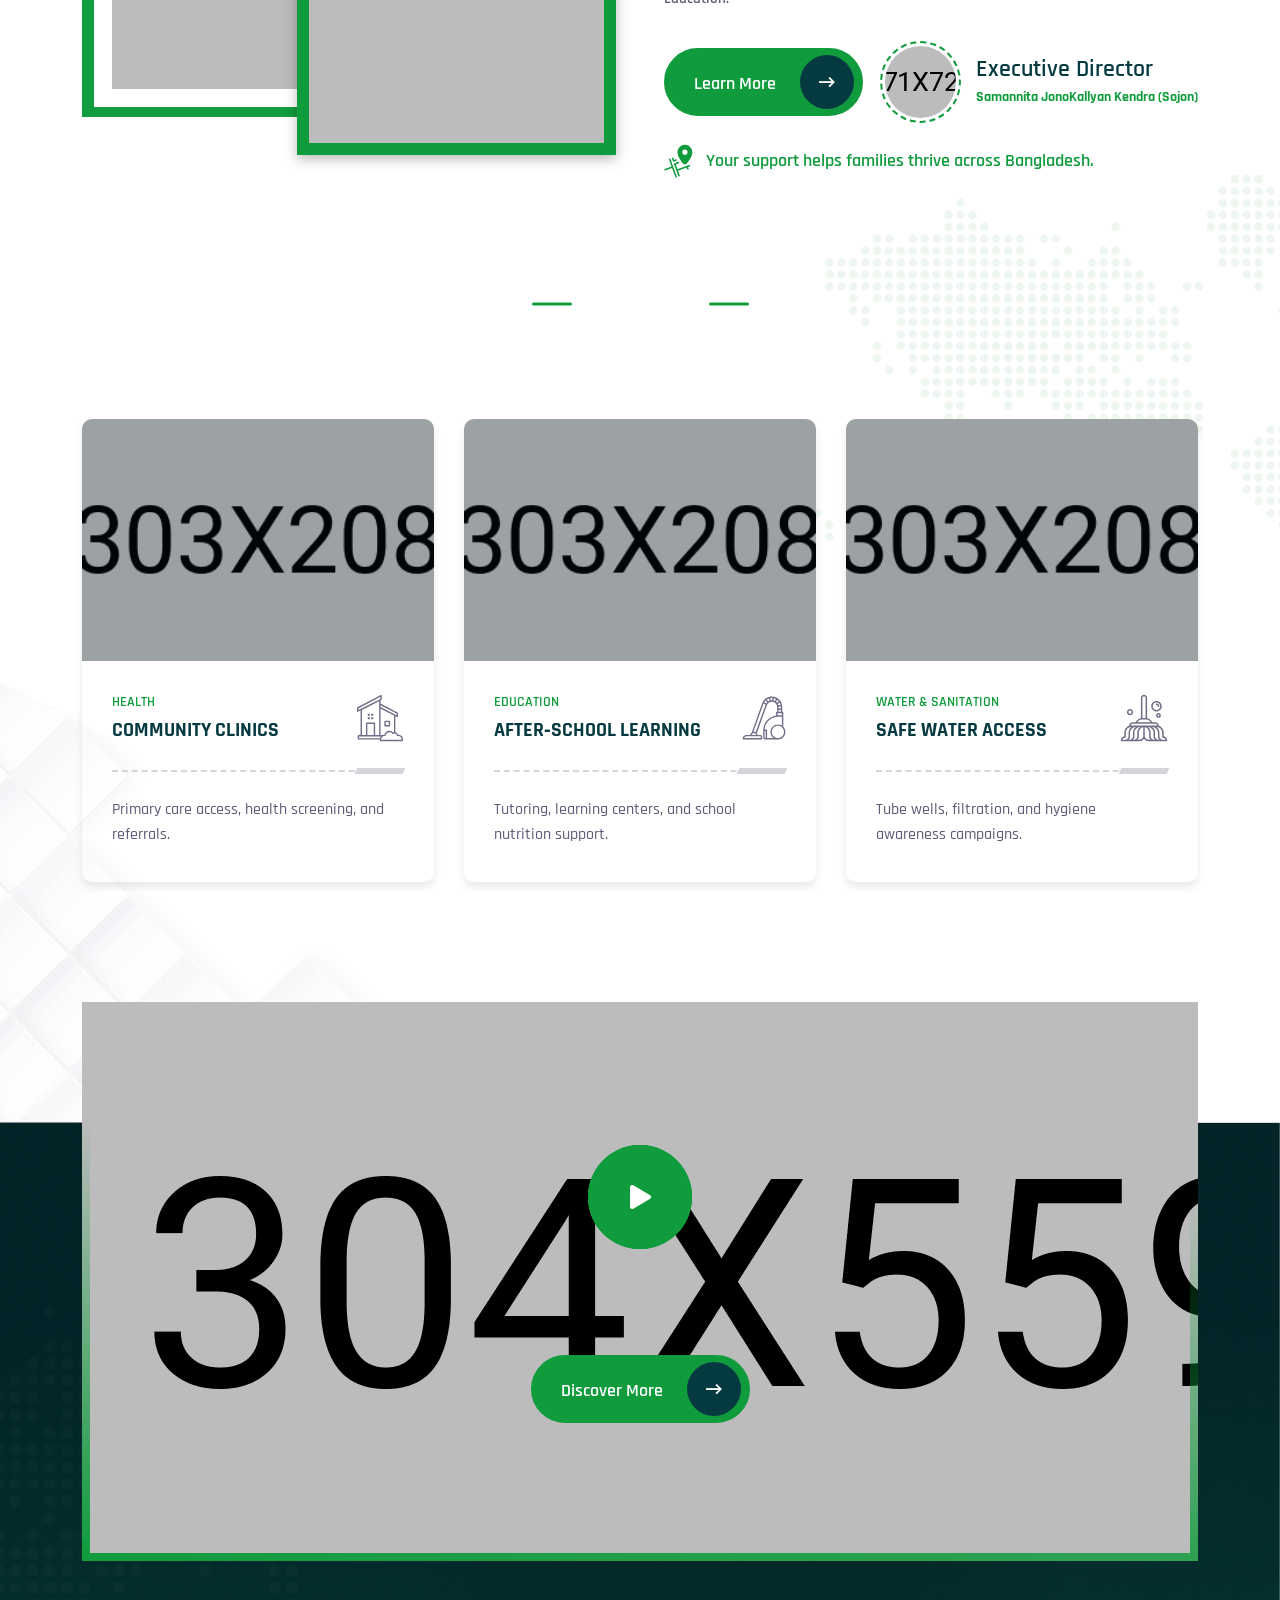
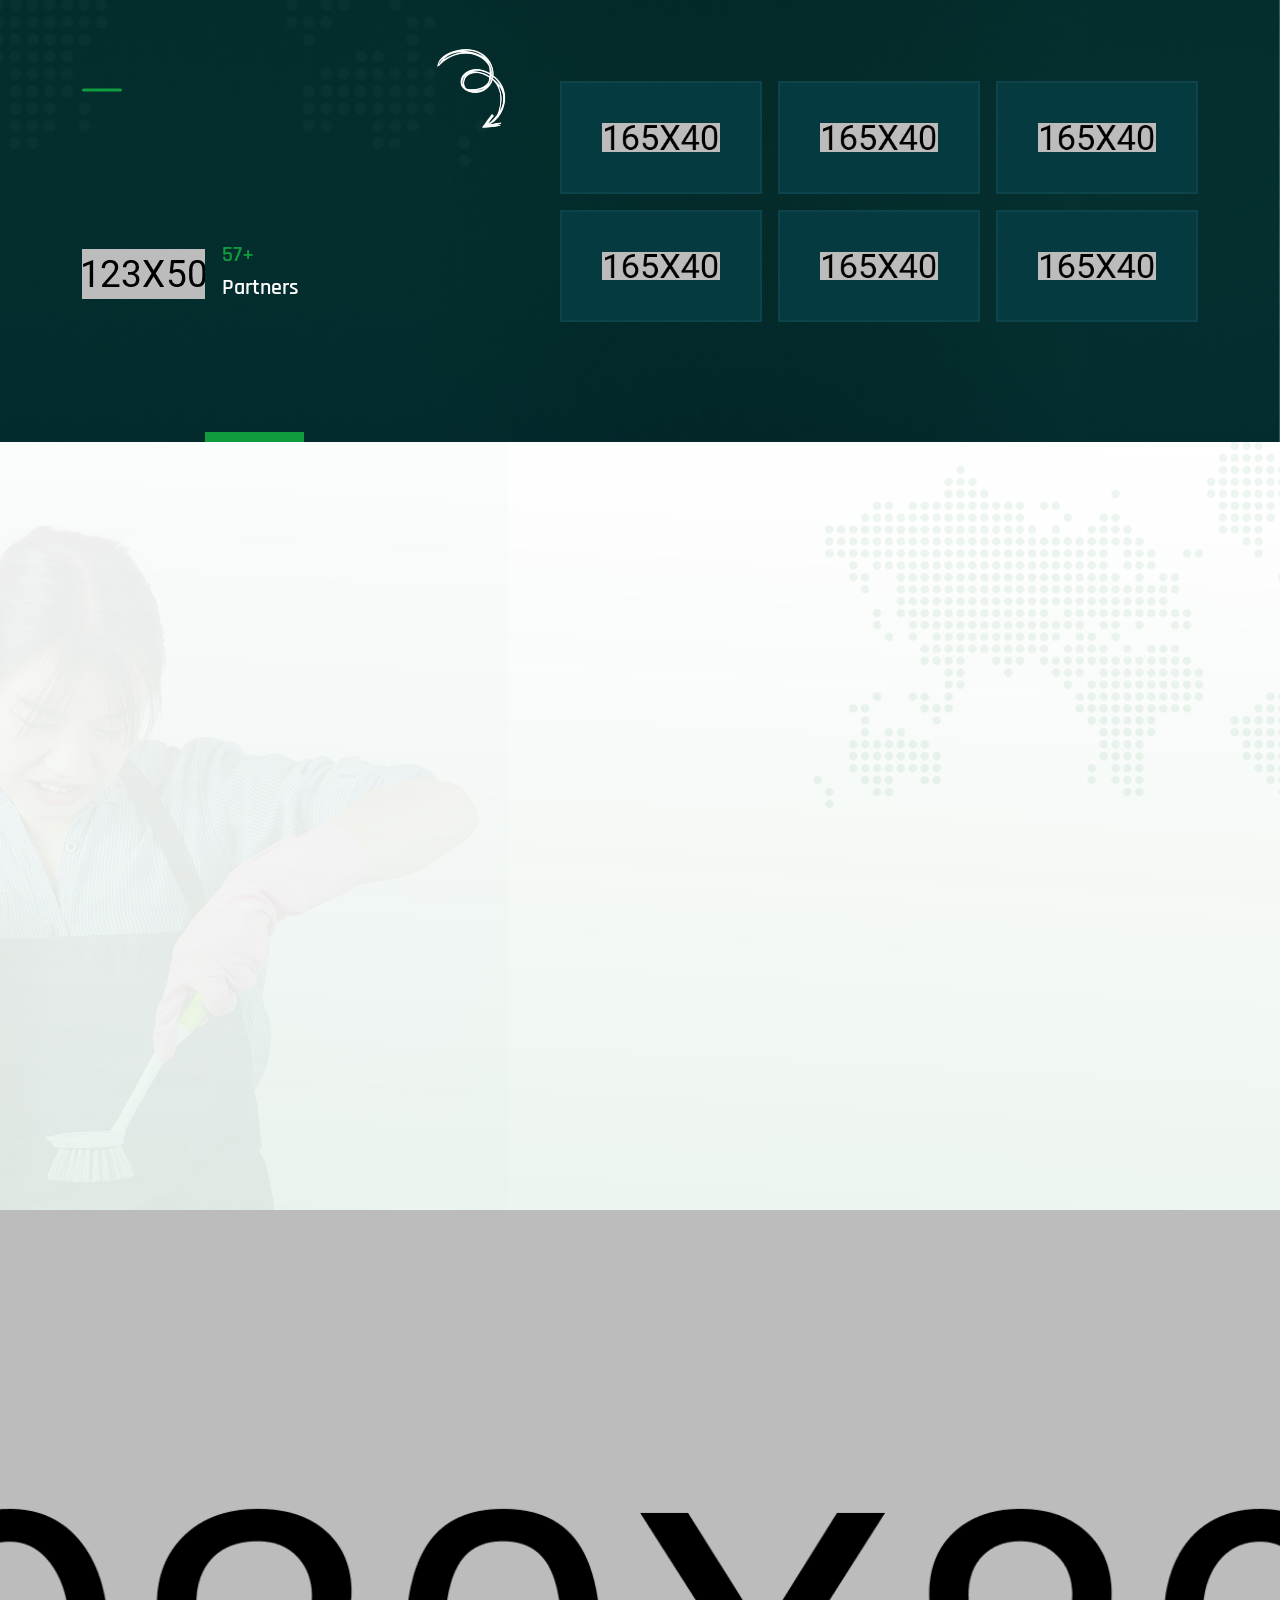
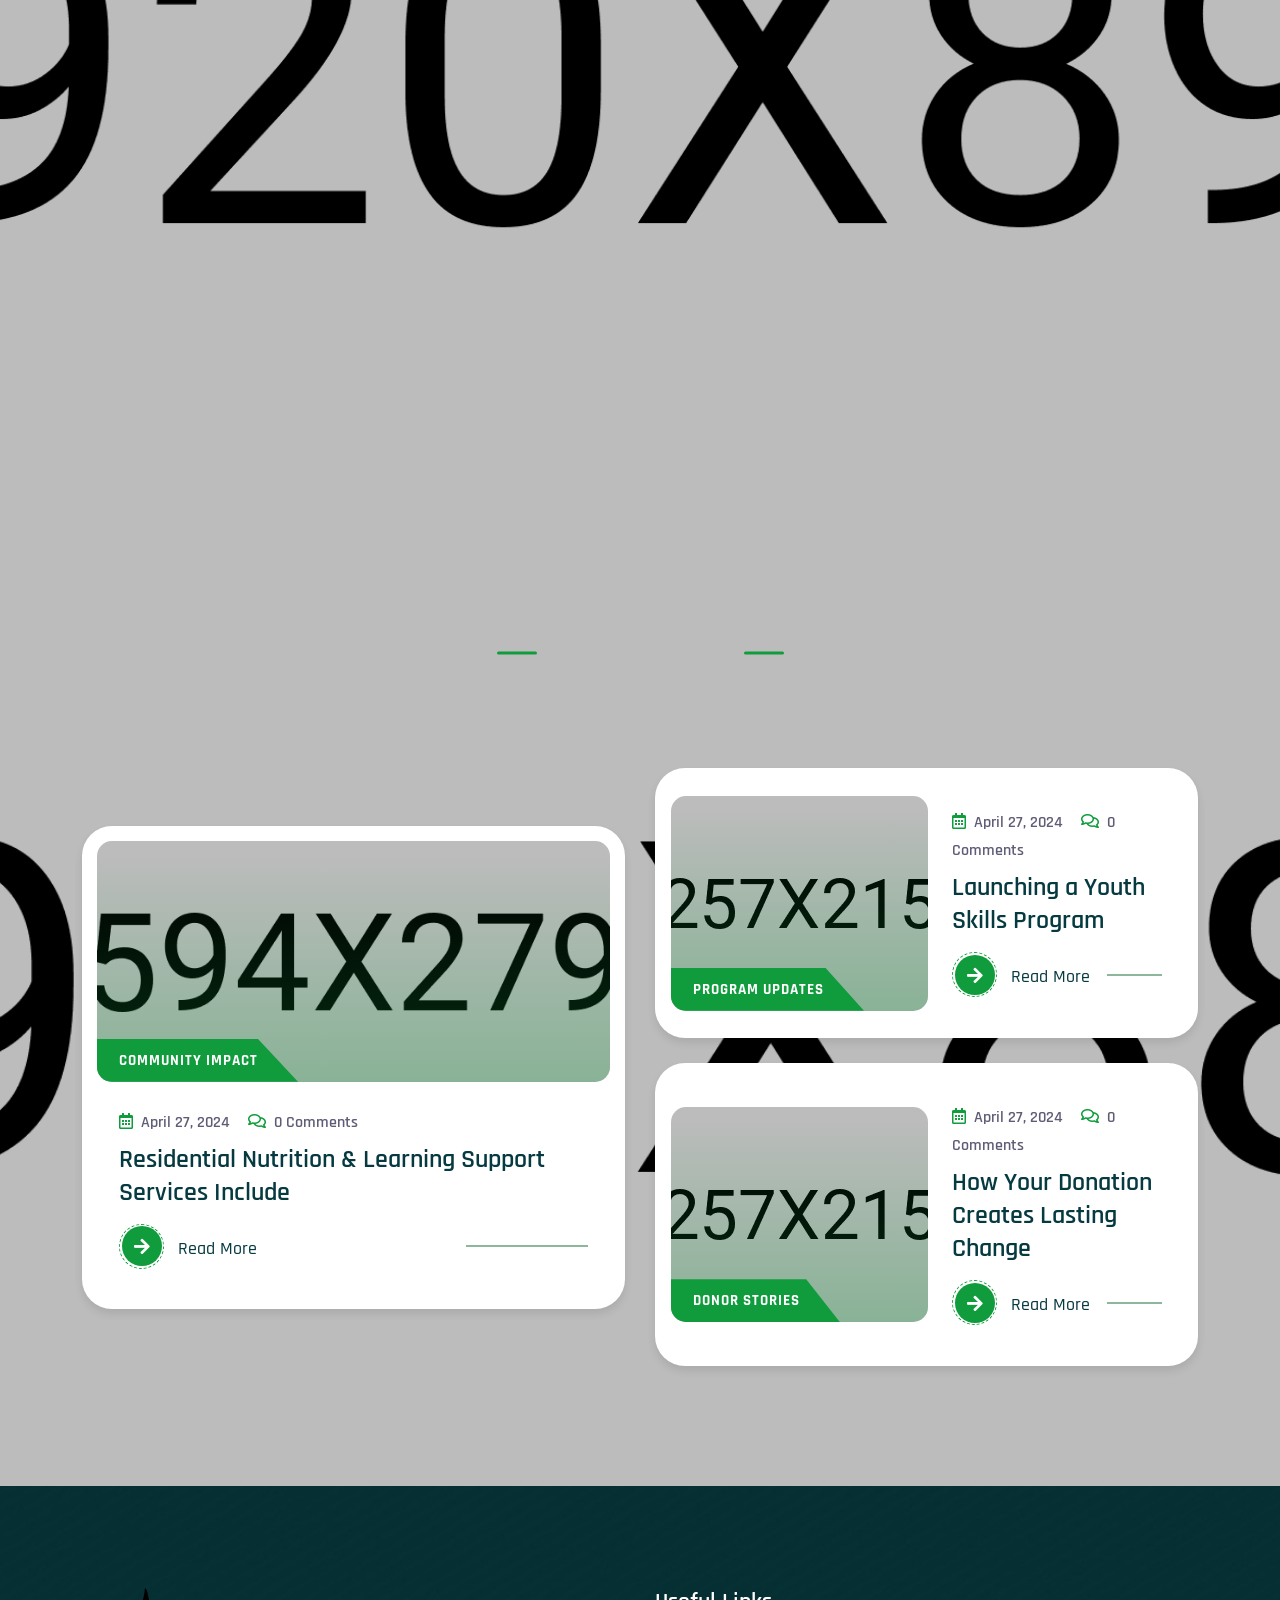
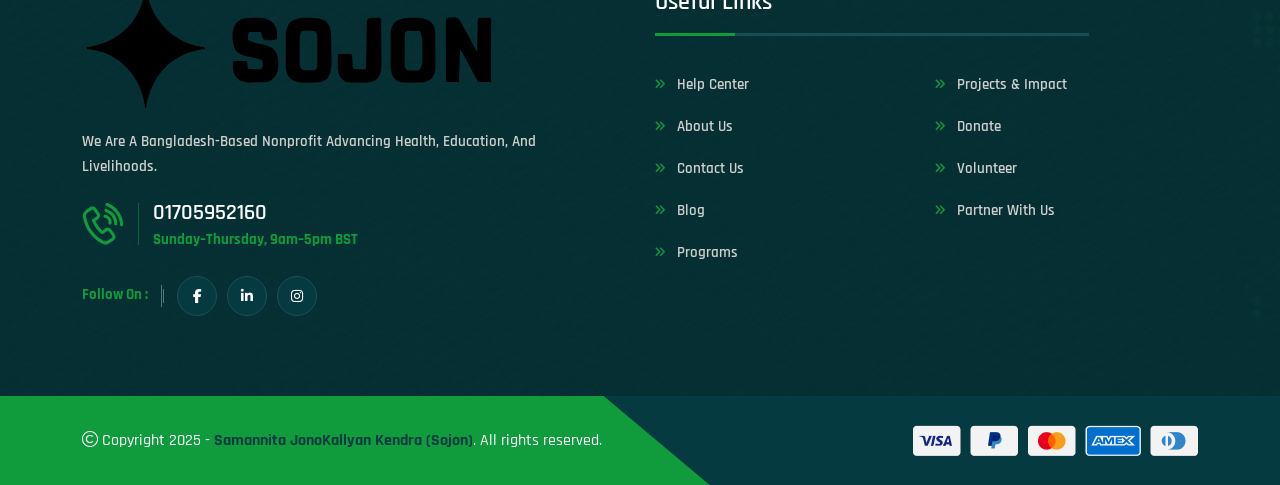
==== commit 96e17c63: "wow" ====
--- a/index.html
+++ b/index.html
@@ -4,7 +4,7 @@
 <head>
     <meta charset="utf-8">
     <meta http-equiv="x-ua-compatible" content="ie=edge">
-    <title>Sojon | Health, Education, Livelihoods</title>
+    <title>Samannita JonoKallyan Kendra (Sojon) | Health, Education, Livelihoods</title>
     <meta name="author" content="Sojon">
     <meta name="description"
         content="A registered nonprofit improving health, education, and livelihoods across Bangladesh. Discover our programs and impact." />
@@ -13,7 +13,7 @@
 
     <!-- Open Graph -->
     <meta property="og:type" content="website">
-    <meta property="og:title" content="Sojon | Health, Education, Livelihoods">
+    <meta property="og:title" content="Samannita JonoKallyan Kendra (Sojon) | Health, Education, Livelihoods">
     <meta property="og:description"
         content="A registered nonprofit improving health, education, and livelihoods across Bangladesh. Discover our programs and impact.">
     <meta property="og:url" content="https://www.sojon.org/">
@@ -22,7 +22,7 @@
 
     <!-- Twitter Card -->
     <meta name="twitter:card" content="summary_large_image">
-    <meta name="twitter:title" content="Sojon | Health, Education, Livelihoods">
+    <meta name="twitter:title" content="Samannita JonoKallyan Kendra (Sojon) | Health, Education, Livelihoods">
     <meta name="twitter:description"
         content="A registered nonprofit improving health, education, and livelihoods across Bangladesh.">
     <meta name="twitter:image" content="https://www.sojon.org/assets/img/bg/hero-bg-1.jpg">
@@ -193,11 +193,14 @@
                             <span class="social-title">Follow Us On :</span>
                             <div class="social-icon">
                                 <a href="https://facebook.com/sojon" target="_blank" rel="noopener"
-                                    aria-label="Sojon on Facebook"><i class="fab fa-facebook-f"></i></a>
+                                    aria-label="Samannita JonoKallyan Kendra (Sojon) on Facebook"><i
+                                        class="fab fa-facebook-f"></i></a>
                                 <a href="https://linkedin.com/company/sojon" target="_blank" rel="noopener"
-                                    aria-label="Sojon on LinkedIn"><i class="fab fa-linkedin-in"></i></a>
+                                    aria-label="Samannita JonoKallyan Kendra (Sojon) on LinkedIn"><i
+                                        class="fab fa-linkedin-in"></i></a>
                                 <a href="https://instagram.com/sojon" target="_blank" rel="noopener"
-                                    aria-label="Sojon on Instagram"><i class="fab fa-instagram"></i></a>
+                                    aria-label="Samannita JonoKallyan Kendra (Sojon) on Instagram"><i
+                                        class="fab fa-instagram"></i></a>
                             </div>
                         </div>
                     </div>
@@ -494,7 +497,7 @@
                                 <img src="assets/img/about/author-img.jpg" alt="author image">
                                 <div class="author-content">
                                     <h2 class="title h5">Executive Director</h2>
-                                    <p class="desi">Sojon</p>
+                                    <p class="desi">Samannita JonoKallyan Kendra (Sojon)</p>
                                 </div>
                             </div>
                         </div>
@@ -1111,11 +1114,14 @@
                                     <span class="social-title">Follow On :</span>
                                     <div class="social-icon">
                                         <a href="https://facebook.com/sojon" target="_blank" rel="noopener"
-                                            aria-label="Sojon on Facebook"><i class="fab fa-facebook-f"></i></a>
+                                            aria-label="Samannita JonoKallyan Kendra (Sojon) on Facebook"><i
+                                                class="fab fa-facebook-f"></i></a>
                                         <a href="https://linkedin.com/company/sojon" target="_blank" rel="noopener"
-                                            aria-label="Sojon on LinkedIn"><i class="fab fa-linkedin-in"></i></a>
+                                            aria-label="Samannita JonoKallyan Kendra (Sojon) on LinkedIn"><i
+                                                class="fab fa-linkedin-in"></i></a>
                                         <a href="https://instagram.com/sojon" target="_blank" rel="noopener"
-                                            aria-label="Sojon on Instagram"><i class="fab fa-instagram"></i></a>
+                                            aria-label="Samannita JonoKallyan Kendra (Sojon) on Instagram"><i
+                                                class="fab fa-instagram"></i></a>
                                     </div>
                                 </div>
                             </div>
@@ -1149,7 +1155,7 @@
                 <div class="row justify-content-xl-between justify-content-center align-items-center">
                     <div class="col-auto">
                         <p class="copyright-text"><i class="fal fa-copyright"></i> Copyright 2025 - <a
-                                href="index.html">Sojon</a>. All rights reserved.</p>
+                                href="index.html">Samannita JonoKallyan Kendra (Sojon)</a>. All rights reserved.</p>
                     </div>
                     <div class="col-auto">
                         <div class="copyright-img">
